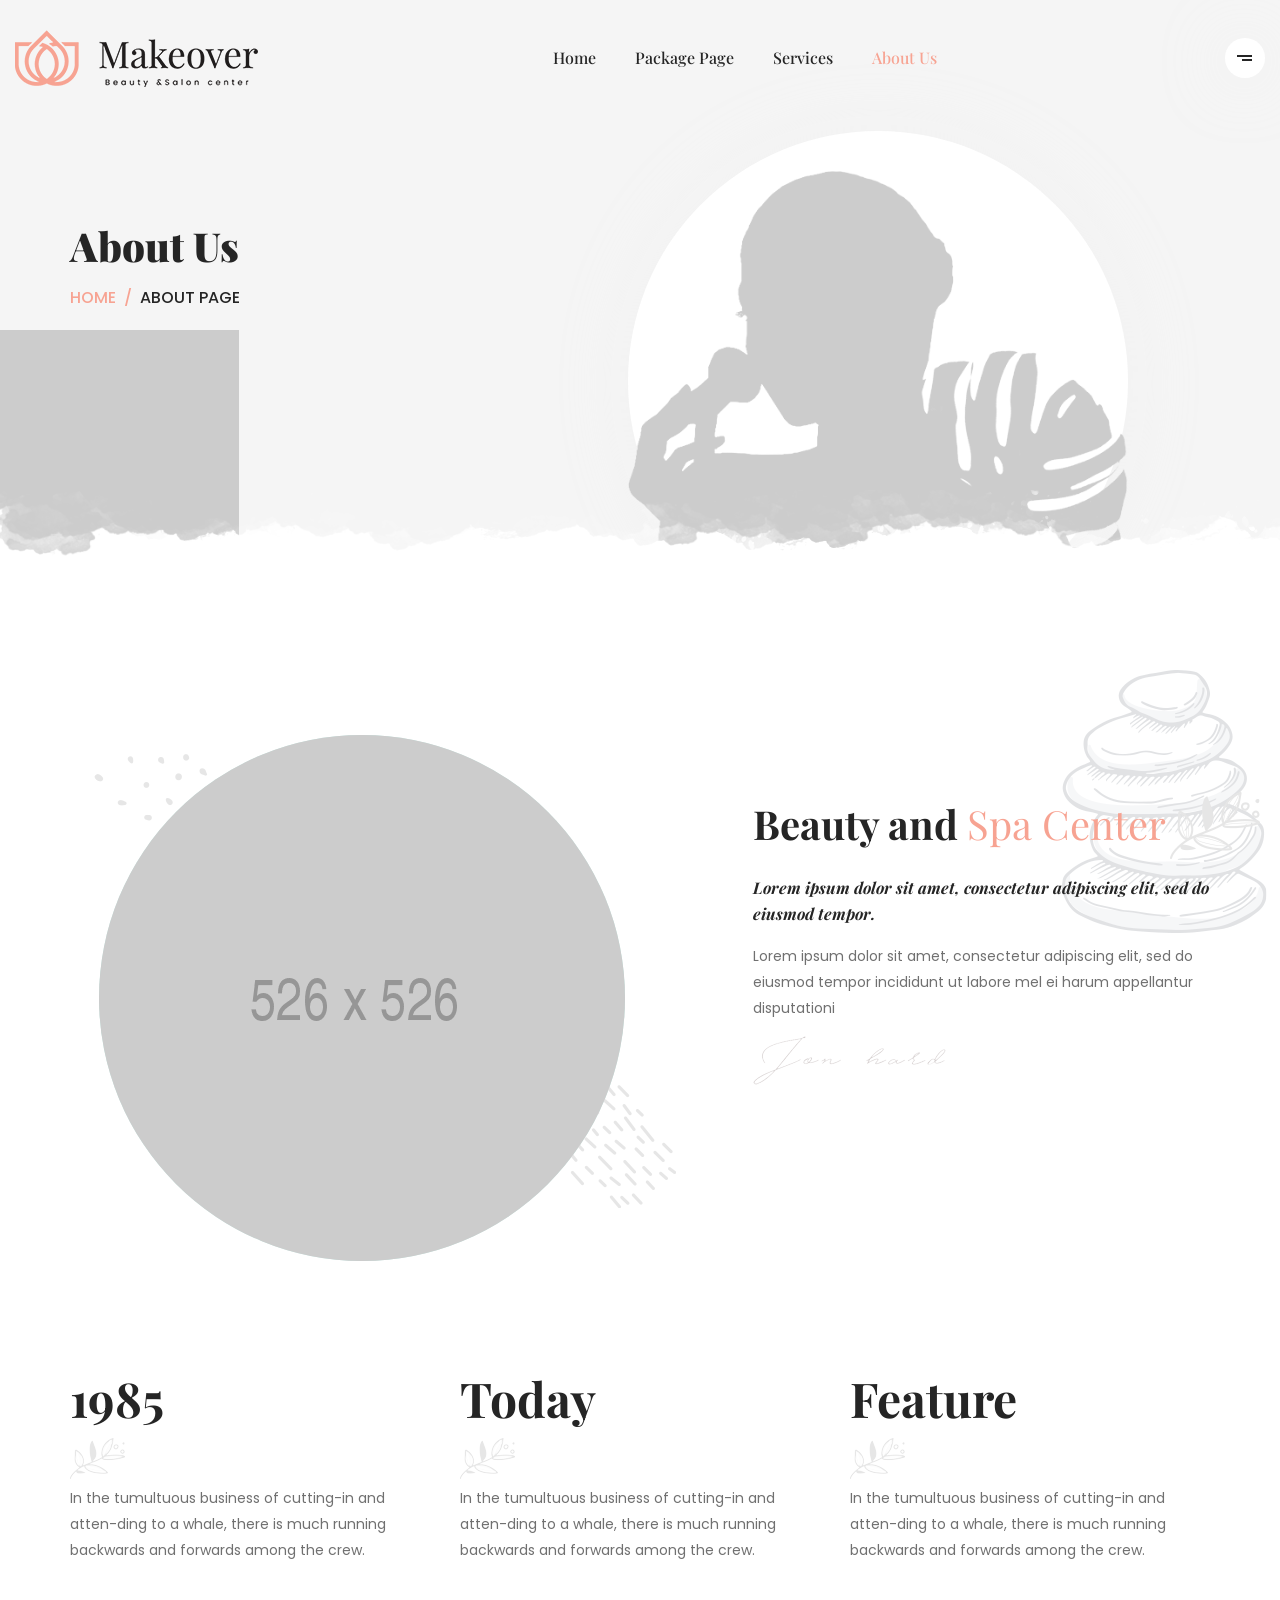
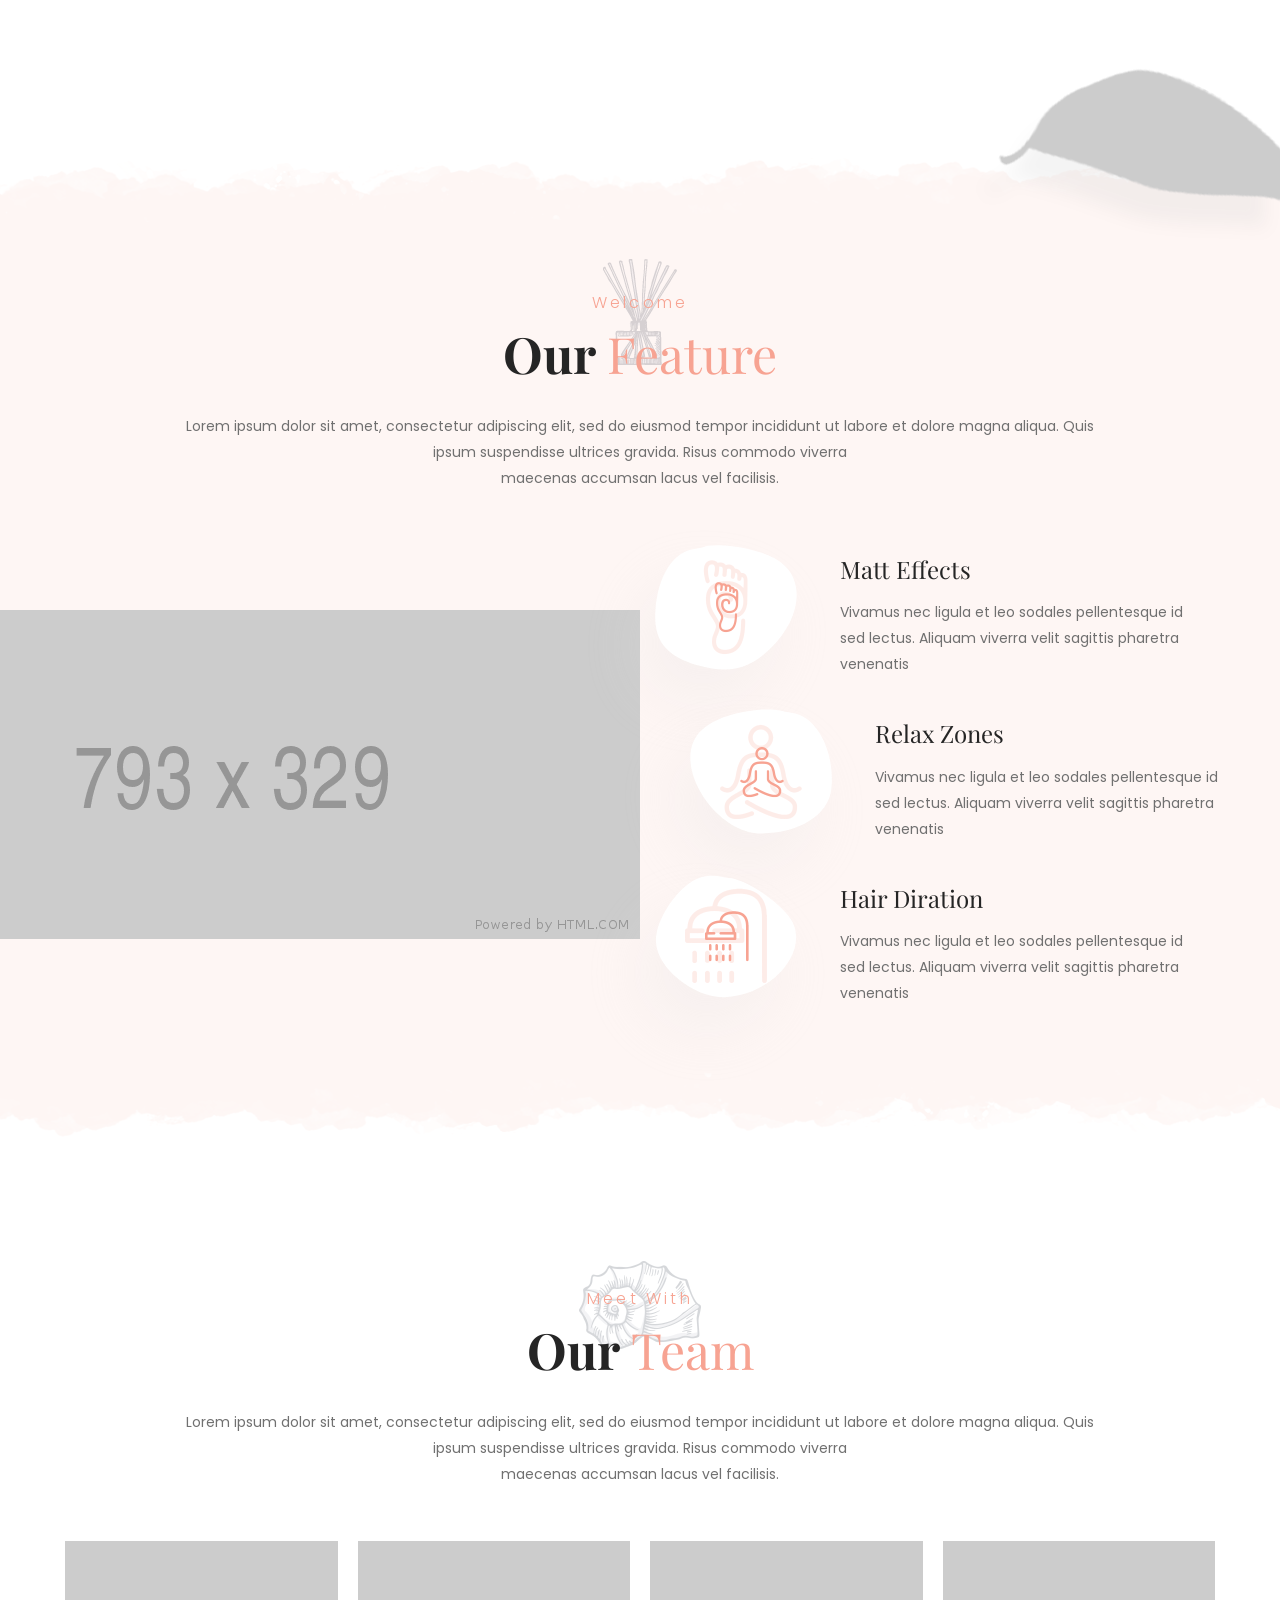
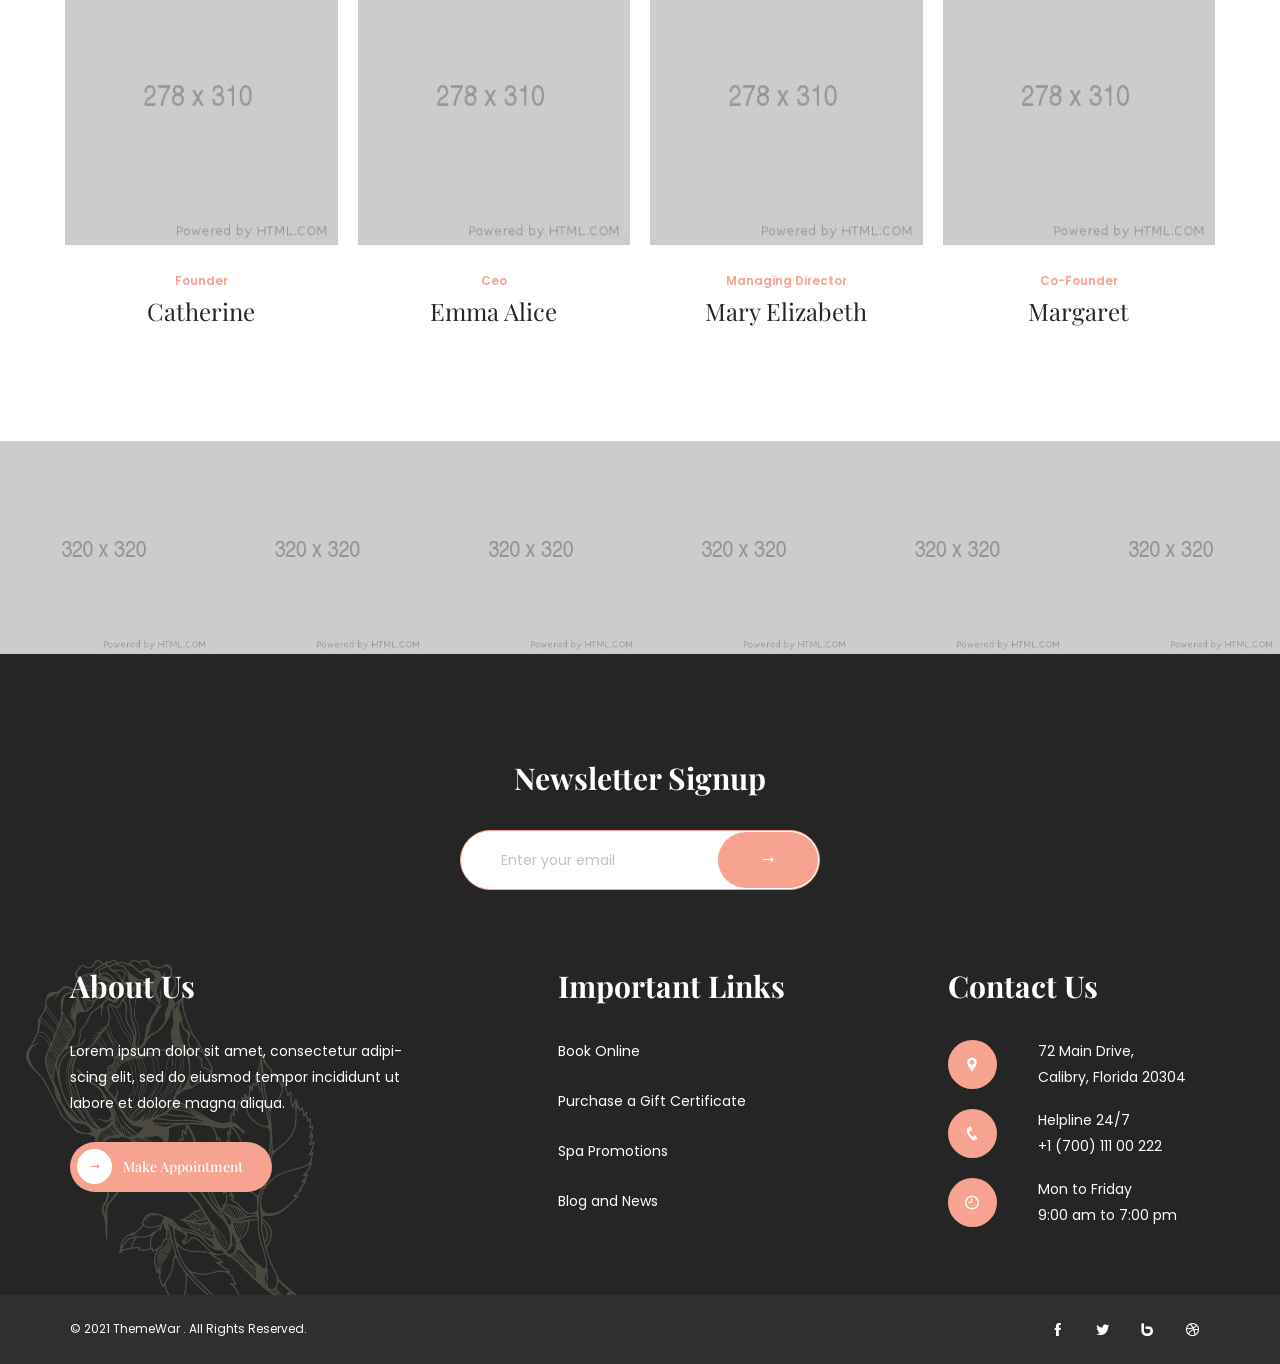
==== about.html @ 36f3614c "first" ====
<!DOCTYPE html>
<html lang="en">

<head>
    <title>Makeover - Spa Saloon Responsive HTML5 Template</title>
    <meta charset="UTF-8">
    <meta name="viewport" content="width=device-width, initial-scale=1.0">
    <meta name="description"
        content="Clean Beauty Spa with predefined web elements which helps you to build your own site. These template is suitable for spa, beauty, care, girly, hair, health, beauty parlour, massage, skincare, saloon, make up, physiotherapy, salon, wellness, yoga website. Yoga & Meditation centers, Barbershop, Health & Wellness Centers, Medical, Physiotherapy, Cosmetic Treatment centers, ayurvedic treatments, pedicure, manicure procedures.">
    <meta name="keywords"
        content="spa, beauty, care, girly, hair, health, beauty parlour, massage, skincare, saloon, make up, physiotherapy, salon, wellness, yoga website. Yoga & Meditation centers, Barbershop, Health & Wellness Centers, Medical, Physiotherapy, Cosmetic Treatment centers, ayurvedic treatments, pedicure, manicure procedures">
    <meta name="author" content="ThemeWar">

    <!-- Start Include All CSS -->
    <link rel="stylesheet" href="css/bootstrap.css" />
    <link rel="stylesheet" href="css/owl.theme.default.min.css" />
    <link rel="stylesheet" href="css/owl.carousel.min.css" />
    <link rel="stylesheet" href="css/animate.css" />
    <link rel="stylesheet" href="css/icofont.css" />
    <link rel="stylesheet" href="css/nounicon.css" />
    <link rel="stylesheet" href="css/makeover-icon.css" />
    <link rel="stylesheet" href="css/nice-select.css" />
    <link rel="stylesheet" href="css/jquery.datetimepicker.min.css" />
    <link rel="stylesheet" href="css/slick.css" />
    <link rel="stylesheet" href="css/lightcase.css" />
    <link rel="stylesheet" href="css/lightslider.css" />

    <!-- Revolution Slider Setting CSS -->
    <link rel="stylesheet" href="css/settings.css">

    <link rel="stylesheet" href="css/preset.css" />
    <link rel="stylesheet" href="css/ignore_for_wp.css" />
    <link rel="stylesheet" href="css/theme.css" />
    <link rel="stylesheet" href="css/responsive.css" />
    <!-- End Include All CSS -->

    <!-- Favicon Icon -->
    <link rel="icon" type="image/png" href="images/favicon.png">
    <!-- Favicon Icon -->
</head>

<body>
    <!-- Preloading -->
    <div class="preloader text-center">
        <div class="la-ball-scale-multiple la-2x">
            <div></div>
            <div></div>
            <div></div>
        </div>
    </div>
    <!-- Preloading -->

    <!-- Begin:: Header Section -->
    <header class="header_01 isSticky">
        <div class="container-fluid">
            <div class="row">
                <div class="col-lg-2 cusLogo">
                    <div class="logo">
                        <a href="index.html">
                            <img src="images/logo.png" alt="Makeover" />
                        </a>
                    </div>
                </div>
                <div class="col-lg-8 menu-col">
                    <a href="javascript:void(0)" class="menu_btn"><i class="icofont-navigation-menu"></i></a>
                    <nav class="mainMenu">
                        <ul>
                            <li>
                                <a href="index.html">Home</a>
                            </li>
                            <li>
                                <a href="package.html">Package Page</a>
                            </li>
                            <li><a href="service1.html">Services</a></li>
                            <li class="current-menu-item"><a href="about.html">About Us</a></li>
                        </ul>
                    </nav>
                </div>
                <div class="col-lg-2 navCus">
                    <div class="navAccess">
                        <a href="javascript:void(0);" class="humBurger"><span></span></a>
                    </div>
                </div>
            </div>
        </div>
    </header>
    <!-- End:: Header Section -->

    <!-- popup sidebar widget -->
    <section class="popup_sidebar_sec">
        <div class="popup_sidebar_overlay"></div>
        <div class="widget_area">
            <a href="javascript:void(0);" class="widget_closer"><i class="icofont-close-line"></i></a>
            <div class="center_align">
                <div class="about_widget_area">
                    <div class="wd_logo">
                        <a href="index.html"><img src="images/logo.png" alt="makeover" /></a>
                    </div>
                    <p>
                        We take a bottom-line approach to each project. Our clients consistently see increased traffic,
                        enhanced brand loyalty and new leads thanks to our work.
                    </p>
                    <div class="icon_box_04">
                        <i class="noun-noun_call_1624888"></i>
                        <h4>Call Us</h4>
                        <p>1.800.321.9876</p>
                    </div>
                    <div class="icon_box_04">
                        <i class="noun-noun_Email_485891"></i>
                        <h4>Write us</h4>
                        <p>hello@makeover.com</p>
                    </div>
                    <div class="icon_box_04">
                        <i class="noun-noun_Address_1271842"></i>
                        <h4>Address</h4>
                        <p>70 Greenview Ave. Temple Hills,<br> MD 20748, USA</p>
                    </div>
                    <div class="social_item">
                        <a href="https://www.facebook.com/"><i class="icofont-facebook"></i></a>
                        <a href="https://twitter.com/"><i class="icofont-twitter"></i></a>
                        <a href="https://bebo.com/"><i class="icofont-bebo"></i></a>
                        <a href="https://dribbble.com/"><i class="icofont-dribbble"></i></a>
                    </div>
                </div>
            </div>
        </div>
    </section>
    <!-- popup sidebar widget -->

    <!-- Begin:: Banner Section -->
    <section class="page_banner">
        <div class="layer_img move_anim animated">
            <img src="images/bg/page_layer.png" alt="" />
        </div>
        <div class="container">
            <div class="row">
                <div class="col-lg-5 offset-lg-1">
                    <h2 class="banner-title">About Us</h2>
                    <p class="breadcrumbs"><a href="index.html">Home</a><span>/</span>About page</p>
                </div>
                <div class="col-lg-6 animated pnl">
                    <div class="page_layer">
                        <img src="images/bg/banner_layer.png" alt="" />
                    </div>
                </div>
            </div>
        </div>
    </section>
    <!-- End:: Banner Section -->

    <!-- Begin:: About Section -->
    <section class="commonSection aboutSection3">
        <div class="layer_img move_anim">
            <img src="images/bg/7.png" alt="" />
        </div>
        <div class="container">
            <div class="row">
                <div class="col-lg-6 col-md-6 clearfix">
                    <div class="aboutImg float-right clearfix">
                        <div class="shape1">
                            <img src="images/bg/4.png" alt="" />
                        </div>
                        <div class="shape2">
                            <img src="images/bg/5.png" alt="" />
                        </div>
                        <div class="abImg float-right">
                            <img src="images/about/2.png" alt="Makeover" />
                        </div>
                    </div>
                </div>
                <div class="col-md-6 col-lg-5 offset-lg-1">
                    <div class="abContent">
                        <h2>
                            Beauty and <span class="fontWeight400 colorPrimary">Spa Center</span>
                        </h2>
                        <p class="leads">
                            Lorem ipsum dolor sit amet, consectetur adipiscing elit, sed do eiusmod tempor.
                        </p>
                        <p>
                            Lorem ipsum dolor sit amet, consectetur adipiscing elit, sed do eiusmod tempor incididunt ut
                            labore mel ei harum appellantur disputationi
                        </p>
                        <img src="images/about/1.png" alt="" />
                    </div>
                </div>
            </div>
        </div>
    </section>
    <!-- End:: About Section -->

    <!-- Begin:: History Section -->
    <section class="commonSection historySection">
        <div class="container">
            <div class="row">
                <div class="col-md-4 clearfix">
                    <div class="abHistory">
                        <h2>1985</h2>
                        <img src="images/about/3.png" alt="Makeover" />
                        <p>In the tumultuous business of cutting-in and atten-ding to a whale, there is much running
                            backwards and forwards among the crew.</p>
                    </div>
                </div>
                <div class="col-md-4 clearfix">
                    <div class="abHistory">
                        <h2>Today</h2>
                        <img src="images/about/3.png" alt="Makeover" />
                        <p>In the tumultuous business of cutting-in and atten-ding to a whale, there is much running
                            backwards and forwards among the crew.</p>
                    </div>
                </div>
                <div class="col-md-4 clearfix">
                    <div class="abHistory">
                        <h2>Feature</h2>
                        <img src="images/about/3.png" alt="Makeover" />
                        <p>In the tumultuous business of cutting-in and atten-ding to a whale, there is much running
                            backwards and forwards among the crew.</p>
                    </div>
                </div>
            </div>
        </div>
    </section>
    <!-- End:: History Section -->

    <!-- Begin:: Feature Section -->
    <div class="commonSection featureSection2 hasBeforeDecoration hasAfterDecoration">
        <div class="layer_img l_01 move_anim">
            <img src="images/bg/12.png" alt="" />
        </div>
        <div class="container">
            <div class="row">
                <div class="col-lg-10 offset-lg-1">
                    <div class="sectionTitle text-center">
                        <img src="images/icons/4.png" alt="" />
                        <h5 class="primaryFont">Welcome</h5>
                        <h2>Our <span class="colorPrimary fontWeight400">Feature</span></h2>
                        <p>
                            Lorem ipsum dolor sit amet, consectetur adipiscing elit, sed do eiusmod tempor incididunt ut
                            labore et dolore magna aliqua.
                            Quis ipsum suspendisse ultrices gravida. Risus commodo viverra<br /> maecenas accumsan lacus
                            vel facilisis.
                        </p>
                    </div>
                </div>
            </div>
            <div class="row">
                <div class="col-lg-6">
                    <div class="featureImg">
                        <img src="images/about/4.png" alt="" />
                    </div>
                </div>
                <div class="col-lg-6">
                    <div class="icon_box_02">
                        <div class="ib_box">
                            <svg version="1.0" xmlns="http://www.w3.org/2000/svg" width="167.000000pt"
                                height="147.000000pt" viewBox="0 0 167.000000 147.000000"
                                preserveAspectRatio="xMidYMid meet">
                                <g transform="translate(0.000000,147.000000) scale(0.050000,-0.050000)" fill="#252525"
                                    stroke="none">
                                    <path d="M1257 2920 c-50 -9 -109 -25 -130 -35 -20 -11 -95 -25 -165 -31 -523
                                   -45 -900 -630 -953 -1477 -43 -680 253 -1056 996 -1266 720 -204 1195 -98
                                   1691 377 805 772 854 1763 105 2149 -412 213 -1153 349 -1544 283z"></path>
                                </g>
                            </svg>
                            <div class="bg_icon"><i class="mkov-foot-massage"></i></div>
                            <i class="mkov-foot-massage"></i>
                        </div>
                        <h3>Matt Effects</h3>
                        <p>Vivamus nec ligula et leo sodales pellentesque id sed lectus. Aliquam viverra velit sagittis
                            pharetra venenatis</p>
                    </div>
                    <div class="icon_box_02 fib_02">
                        <div class="ib_box">
                            <svg version="1.0" xmlns="http://www.w3.org/2000/svg" width="167.000000pt"
                                height="147.000000pt" viewBox="0 0 167.000000 147.000000"
                                preserveAspectRatio="xMidYMid meet">
                                <g transform="translate(0.000000,147.000000) scale(0.050000,-0.050000)" fill="#252525"
                                    stroke="none">
                                    <path d="M1572 2919 c-708 -80 -1193 -291 -1416 -614 -534 -777 474 -2293
                                   1524 -2292 887 1 1576 436 1644 1037 101 889 -356 1757 -949 1804 -69 5 -160
                                   22 -202 38 -98 37 -396 51 -601 27z" />
                                </g>
                            </svg>
                            <div class="bg_icon"><i class="mkov-Yoga"></i></div>
                            <i class="mkov-Yoga"></i>
                        </div>
                        <h3>Relax Zones</h3>
                        <p>Vivamus nec ligula et leo sodales pellentesque id sed lectus. Aliquam viverra velit sagittis
                            pharetra venenatis</p>
                    </div>
                    <div class="icon_box_02">
                        <div class="ib_box">
                            <svg version="1.0" xmlns="http://www.w3.org/2000/svg" width="175.000000pt"
                                height="152.000000pt" viewBox="0 0 175.000000 152.000000"
                                preserveAspectRatio="xMidYMid meet">
                                <g transform="translate(0.000000,152.000000) scale(0.050000,-0.050000)" fill="#252525"
                                    stroke="none">
                                    <path d="M1115 2973 c-533 -182 -1118 -1037 -1091 -1597 31 -647 948 -1379
                                   1694 -1351 1127 43 2049 1058 1675 1845 -197 414 -1177 1090 -1581 1090 -27 0
                                   -102 14 -165 30 -170 44 -371 38 -532 -17z" />
                                </g>
                            </svg>
                            <div class="bg_icon"><i class="mkov-shower"></i></div>
                            <i class="mkov-shower"></i>
                        </div>
                        <h3>Hair Diration</h3>
                        <p>Vivamus nec ligula et leo sodales pellentesque id sed lectus. Aliquam viverra velit sagittis
                            pharetra venenatis</p>
                    </div>
                </div>
            </div>
        </div>
    </div>
    <!-- End:: Feature Section -->

    <!-- Begin:: Team Section -->
    <section class="commonSection teamSection tm2">
        <div class="container">
            <div class="row">
                <div class="col-lg-10 offset-lg-1">
                    <div class="sectionTitle text-center">
                        <img src="images/icons/1.png" alt="">
                        <h5 class="primaryFont">Meet With</h5>
                        <h2>Our <span class="colorPrimary fontWeight400">Team</span></h2>
                        <p>
                            Lorem ipsum dolor sit amet, consectetur adipiscing elit, sed do eiusmod tempor incididunt ut
                            labore et dolore magna aliqua.
                            Quis ipsum suspendisse ultrices gravida. Risus commodo viverra<br> maecenas accumsan lacus
                            vel facilisis.
                        </p>
                    </div>
                </div>
            </div>
            <div class="row">
                <div class="col-lg-3 col-md-6">
                    <div class="team_01 text-center">
                        <div class="tm_thumb">
                            <img src="images/home_02/t1.jpg" alt="" />
                            <div class="tm_social">
                                <a href="https://www.facebook.com/"><i class="icofont-facebook"></i></a>
                                <a href="https://envato.com/"><i class="icofont-envato"></i></a>
                                <a href="https://twitter.com/"><i class="icofont-twitter"></i></a>
                            </div>
                        </div>
                        <p>Founder</p>
                        <h3><a href="single-team.html">Catherine</a></h3>
                    </div>
                </div>
                <div class="col-lg-3 col-md-6">
                    <div class="team_01 text-center">
                        <div class="tm_thumb">
                            <img src="images/home_02/t2.jpg" alt="" />
                            <div class="tm_social">
                                <a href="https://www.facebook.com/"><i class="icofont-facebook"></i></a>
                                <a href="https://envato.com/"><i class="icofont-envato"></i></a>
                                <a href="https://twitter.com/"><i class="icofont-twitter"></i></a>
                            </div>
                        </div>
                        <p>Ceo</p>
                        <h3><a href="single-team.html">Emma Alice</a></h3>
                    </div>
                </div>
                <div class="col-lg-3 col-md-6">
                    <div class="team_01 text-center">
                        <div class="tm_thumb">
                            <img src="images/home_02/t3.jpg" alt="" />
                            <div class="tm_social">
                                <a href="https://www.facebook.com/"><i class="icofont-facebook"></i></a>
                                <a href="https://envato.com/"><i class="icofont-envato"></i></a>
                                <a href="https://twitter.com/"><i class="icofont-twitter"></i></a>
                            </div>
                        </div>
                        <p>Managing Director</p>
                        <h3><a href="single-team.html">Mary Elizabeth</a></h3>
                    </div>
                </div>
                <div class="col-lg-3 col-md-6">
                    <div class="team_01 text-center">
                        <div class="tm_thumb">
                            <img src="images/home_02/t4.jpg" alt="" />
                            <div class="tm_social">
                                <a href="https://www.facebook.com/"><i class="icofont-facebook"></i></a>
                                <a href="https://envato.com/"><i class="icofont-envato"></i></a>
                                <a href="https://twitter.com/"><i class="icofont-twitter"></i></a>
                            </div>
                        </div>
                        <p>Co-Founder</p>
                        <h3><a href="single-team.html">Margaret</a></h3>
                    </div>
                </div>
            </div>
        </div>
    </section>
    <!-- End:: Team Section -->

    <!-- Begin:: Instagram Section -->
    <div class="my_instagram ovelay">
        <a href="https://www.instagram.com/themewar/" target="_blank"><img src="images/instagram/1.jpg"
                alt="instagram"></a>
        <a href="https://www.instagram.com/themewar/" target="_blank"><img src="images/instagram/2.jpg"
                alt="instagram"></a>
        <a href="https://www.instagram.com/themewar/" target="_blank"><img src="images/instagram/3.jpg"
                alt="instagram"></a>
        <a href="https://www.instagram.com/themewar/" target="_blank"><img src="images/instagram/4.jpg"
                alt="instagram"></a>
        <a href="https://www.instagram.com/themewar/" target="_blank"><img src="images/instagram/5.jpg"
                alt="instagram"></a>
        <a href="https://www.instagram.com/themewar/" target="_blank"><img src="images/instagram/6.jpg"
                alt="instagram"></a>
    </div>
    <!-- End:: Instagram Section -->

    <!-- Begin:: Footer Section -->
    <footer class="footer_01 fm_dark">
        <div class="layer_img move_anim_two">
            <img src="images/bg/footer.png" alt="" />
        </div>
        <div class="container">
            <div class="row">
                <div class="col-md-6 offset-md-3 col-lg-6 offset-lg-3 col-xl-4 offset-xl-4">
                    <aside class="widget mailchimp">
                        <h3 class="widget_title">Newsletter Signup</h3>
                        <form action="#" method="post">
                            <div class="mc4wp-form-fields">
                                <input type="email" name="EMAIL" placeholder="Enter your email">
                                <button type="submit"><i class="icofont-long-arrow-right"></i></button>
                            </div>
                        </form>
                    </aside>
                </div>
            </div>
            <div class="row">
                <div class="col-md-4 col-lg-4 col-xl-4">
                    <aside class="widget about_widget">
                        <h3 class="widget_title">About Us</h3>
                        <p>
                            Lorem ipsum dolor sit amet, consectetur adipi-scing elit, sed do eiusmod tempor incididunt
                            ut labore et dolore magna aliqua.
                        </p>
                        <a href="booking.html" class="mo_btn mob_lg"><i class="icofont-long-arrow-right"></i>Make
                            Appointment</a>
                    </aside>
                </div>
                <div class="col-md-4 col-lg-4 col-xl-3 offset-xl-1">
                    <aside class="widget">
                        <h3 class="widget_title">Important Links</h3>
                        <ul>
                            <li><a href="booking.html">Book Online</a></li>
                            <li><a href="package.html">Purchase a Gift Certificate</a></li>
                            <li><a href="single-service.html">Spa Promotions</a></li>
                            <li><a href="blog1.html">Blog and News</a></li>
                        </ul>
                    </aside>
                </div>
                <div class="col-md-4 col-lg-4 col-xl-3 offset-xl-1">
                    <aside class="widget">
                        <h3 class="widget_title">Contact Us</h3>
                        <div class="info_box">
                            <i class="icofont-location-pin"></i>
                            <p>72 Main Drive,<br> Calibry, Florida 20304</p>
                        </div>
                        <div class="info_box">
                            <i class="icofont-phone"></i>
                            <p>Helpline 24/7<br> +1 (700) 111 00 222</p>
                        </div>
                        <div class="info_box">
                            <i class="icofont-clock-time"></i>
                            <p>Mon to Friday<br> 9:00 am to 7:00 pm</p>
                        </div>
                    </aside>
                </div>
            </div>
        </div>
    </footer>
    <section class="copyright copy_dark">
        <div class="container">
            <div class="row">
                <div class="col-md-6">
                    <p>© 2021 <a href="http://themewar.com" target="_blank" rel="noopener">ThemeWar</a> . All Rights
                        Reserved.</p>
                </div>
                <div class="col-md-6">
                    <div class="copy_social">
                        <a target="_blank" href="https://www.facebook.com/"><i class="icofont-facebook"></i></a>
                        <a target="_blank" href="https://twitter.com/"><i class="icofont-twitter"></i></a>
                        <a target="_blank" href="https://bebo.com/"><i class="icofont-bebo"></i></a>
                        <a target="_blank" href="https://dribbble.com/"><i class="icofont-dribbble"></i></a>
                    </div>
                </div>
            </div>
        </div>
    </section>
    <!-- End:: Footer Section -->

    <!-- Bact To Top -->
    <a href="javascript:void(0);" id="backtotop"><i class="icofont-bubble-up"></i></a>
    <!-- Bact To Top -->

    <!-- Start Include All JS -->
    <script src="js/jquery.js"></script>
    <script src="js/jquery-ui.js"></script>
    <script src="js/bootstrap.min.js"></script>
    <script src="js/owl.carousel.min.js"></script>
    <script src="js/jquery.appear.js"></script>
    <script src="https://maps.google.com/maps/api/js?key=AIzaSyBJtPMZ_LWZKuHTLq5o08KSncQufIhPU3o"></script>
    <script src="js/gmaps.js"></script>
    <script src="js/jquery.nice-select.min.js"></script>
    <script src="js/jquery.datetimepicker.full.min.js"></script>
    <script src="js/slick.js"></script>
    <script src="js/lightcase.js"></script>
    <script src="js/lightslider.js"></script>
    <script src="js/tweenmax.min.js"></script>
    <script src="js/theia-sticky-sidebar.min.js"></script>
    <script src="js/ResizeSensor.min.js"></script>

    <!-- Slider Revolution Main Files -->
    <script src="js/jquery.themepunch.tools.min.js"></script>
    <script src="js/jquery.themepunch.revolution.min.js"></script>

    <!-- Slider Revolution Extension -->
    <script src="js/extensions/revolution.extension.actions.min.js"></script>
    <script src="js/extensions/revolution.extension.carousel.min.js"></script>
    <script src="js/extensions/revolution.extension.kenburn.min.js"></script>
    <script src="js/extensions/revolution.extension.layeranimation.min.js"></script>
    <script src="js/extensions/revolution.extension.migration.min.js"></script>
    <script src="js/extensions/revolution.extension.navigation.min.js"></script>
    <script src="js/extensions/revolution.extension.parallax.min.js"></script>
    <script src="js/extensions/revolution.extension.slideanims.min.js"></script>
    <script src="js/extensions/revolution.extension.video.min.js"></script>

    <script src="js/theme.js"></script>
    <!-- End Include All JS -->
</body>

</html>
---- css/nounicon.css ----
@font-face {
  font-family: 'noun';
  src:  url('../fonts/noun.eot?xqjig2');
  src:  url('../fonts/noun.eot?xqjig2#iefix') format('embedded-opentype'),
    url('../fonts/noun.ttf?xqjig2') format('truetype'),
    url('../fonts/noun.woff?xqjig2') format('woff'),
    url('../fonts/noun.svg?xqjig2#noun') format('svg');
  font-weight: normal;
  font-style: normal;
  font-display: block;
}

[class^="noun-"], [class*=" noun-"] {
  font-family: 'noun' !important;
  speak: never;
  font-style: normal;
  font-weight: normal;
  font-variant: normal;
  text-transform: none;
  line-height: 1;
  -webkit-font-smoothing: antialiased;
  -moz-osx-font-smoothing: grayscale;
}

.noun-noun_account_847124:before {
  content: "\e900";
}
.noun-noun_Address_1271842:before {
  content: "\e901";
}
.noun-noun_Arrow-Left_348642:before {
  content: "\e902";
}
.noun-noun_Arrow_1896673:before {
  content: "\e903";
}
.noun-noun_call_1624888:before {
  content: "\e904";
}
.noun-noun_cart_1231977:before {
  content: "\e905";
}
.noun-noun_digital-marketing_1016556:before {
  content: "\e906";
}
.noun-noun_Email_485891:before {
  content: "\e907";
}
.noun-noun_Graphic-Design_898458:before {
  content: "\e908";
}
.noun-noun_integrity_1684637:before {
  content: "\e909";
}
.noun-noun_Logo-Design_1246401:before {
  content: "\e90a";
}
.noun-noun_reliability_883114:before {
  content: "\e90b";
}
.noun-noun_Search_1534856:before {
  content: "\e90c";
}
.noun-noun_SEO_2743372:before {
  content: "\e90d";
}
.noun-noun_solution_2315942:before {
  content: "\e90e";
}
.noun-noun_web-design_1118805:before {
  content: "\e90f";
}
.noun-noun_web-design_1262220:before {
  content: "\e910";
}
---- css/makeover-icon.css ----
@font-face {
  font-family: 'MakeOver';
  src:  url('../fonts/MakeOver.eot?7evix4');
  src:  url('../fonts/MakeOver.eot?7evix4#iefix') format('embedded-opentype'),
    url('../fonts/MakeOver.ttf?7evix4') format('truetype'),
    url('../fonts/MakeOver.woff?7evix4') format('woff'),
    url('../fonts/MakeOver.svg?7evix4#MakeOver') format('svg');
  font-weight: normal;
  font-style: normal;
  font-display: block;
}

[class^="mkov-"], [class*=" mkov-"] {
  /* use !important to prevent issues with browser extensions that change fonts */
  font-family: 'MakeOver' !important;
  speak: never;
  font-style: normal;
  font-weight: normal;
  font-variant: normal;
  text-transform: none;
  line-height: 1;
  -webkit-font-smoothing: antialiased;
  -moz-osx-font-smoothing: grayscale;
}

.mkov-bottle:before {
  content: "\e900";
}
.mkov-candle:before {
  content: "\e901";
}
.mkov-cup:before {
  content: "\e902";
}
.mkov-facial:before {
  content: "\e903";
}
.mkov-foot-massage:before {
  content: "\e904";
}
.mkov-hand:before {
  content: "\e905";
}
.mkov-leaf:before {
  content: "\e906";
}
.mkov-massage:before {
  content: "\e907";
}
.mkov-massage-oil:before {
  content: "\e908";
}
.mkov-morter:before {
  content: "\e909";
}
.mkov-shower:before {
  content: "\e90a";
}
.mkov-snicker:before {
  content: "\e90b";
}
.mkov-spa-drop:before {
  content: "\e90c";
}
.mkov-spa-flower:before {
  content: "\e90d";
}
.mkov-span-bag:before {
  content: "\e90e";
}
.mkov-span-steam:before {
  content: "\e90f";
}
.mkov-steam:before {
  content: "\e910";
}
.mkov-stone:before {
  content: "\e911";
}
.mkov-towel:before {
  content: "\e912";
}
.mkov-Yoga:before {
  content: "\e913";
}
---- css/lightcase.css ----
/**
 * Lightcase - jQuery Plugin
 * The smart and flexible Lightbox Plugin.
 *
 * @author		Cornel Boppart <cornel@bopp-art.com>
 * @copyright	Author
 *
 * @version		2.5.0 (11/03/2018)
 */
/**
 * Lightcase settings
 *
 * Note: Override default settings for your project without touching this source code by simply
 * defining those variables within a SASS map called '$lightcase-custom'.
 *
 * // Example usage
 * $lightcase-custom: (
 *   'breakpoint': 768px
 * );
 */
@font-face {
  font-family: 'lightcase';
  src: url("../fonts/lightcase.eot?55356177");
  src: url("../fonts/lightcase.eot?55356177#iefix") format("embedded-opentype"), url("../fonts/lightcase.woff?55356177") format("woff"), url("../fonts/lightcase.ttf?55356177") format("truetype"), url("../fonts/lightcase.svg?55356177#lightcase") format("svg");
  font-weight: normal;
  font-style: normal;
}
/* line 12, ../scss/components/fonts/_font-lightcase.scss */
[class*='lightcase-icon-']:before {
  font-family: 'lightcase', sans-serif;
  font-style: normal;
  font-weight: normal;
  speak: none;
  display: inline-block;
  text-decoration: inherit;
  width: 1em;
  text-align: center;
  /* For safety - reset parent styles, that can break glyph codes*/
  font-variant: normal;
  text-transform: none;
  /* fix buttons height, for twitter bootstrap */
  line-height: 1em;
  /* Uncomment for 3D effect */
  /* text-shadow: 1px 1px 1px rgba(127, 127, 127, 0.3); */
}
#lightcase-case #lightcase-caption{
    display: none !important;
}
/* Codes */
/* line 35, ../scss/components/fonts/_font-lightcase.scss */
.lightcase-icon-play:before {
  content: '\e800';
}

/* line 36, ../scss/components/fonts/_font-lightcase.scss */
.lightcase-icon-pause:before {
  content: '\e801';
}

/* line 37, ../scss/components/fonts/_font-lightcase.scss */
.lightcase-icon-close:before {
  content: '\e802';
}

/* line 38, ../scss/components/fonts/_font-lightcase.scss */
.lightcase-icon-prev:before {
  content: '\e803';
}

/* line 39, ../scss/components/fonts/_font-lightcase.scss */
.lightcase-icon-next:before {
  content: '\e804';
}

/* line 40, ../scss/components/fonts/_font-lightcase.scss */
.lightcase-icon-spin:before {
  content: '\e805';
}
@-webkit-keyframes lightcase-spin {
  0% {
    -webkit-transform: rotate(0deg);
    -moz-transform: rotate(0deg);
    -o-transform: rotate(0deg);
    transform: rotate(0deg);
  }
  100% {
    -webkit-transform: rotate(359deg);
    -moz-transform: rotate(359deg);
    -o-transform: rotate(359deg);
    transform: rotate(359deg);
  }
}
@-moz-keyframes lightcase-spin {
  0% {
    -webkit-transform: rotate(0deg);
    -moz-transform: rotate(0deg);
    -o-transform: rotate(0deg);
    transform: rotate(0deg);
  }
  100% {
    -webkit-transform: rotate(359deg);
    -moz-transform: rotate(359deg);
    -o-transform: rotate(359deg);
    transform: rotate(359deg);
  }
}
@-o-keyframes lightcase-spin {
  0% {
    -webkit-transform: rotate(0deg);
    -moz-transform: rotate(0deg);
    -o-transform: rotate(0deg);
    transform: rotate(0deg);
  }
  100% {
    -webkit-transform: rotate(359deg);
    -moz-transform: rotate(359deg);
    -o-transform: rotate(359deg);
    transform: rotate(359deg);
  }
}
@-ms-keyframes lightcase-spin {
  0% {
    -webkit-transform: rotate(0deg);
    -moz-transform: rotate(0deg);
    -o-transform: rotate(0deg);
    transform: rotate(0deg);
  }
  100% {
    -webkit-transform: rotate(359deg);
    -moz-transform: rotate(359deg);
    -o-transform: rotate(359deg);
    transform: rotate(359deg);
  }
}
@keyframes lightcase-spin {
  0% {
    -webkit-transform: rotate(0deg);
    -moz-transform: rotate(0deg);
    -o-transform: rotate(0deg);
    transform: rotate(0deg);
  }
  100% {
    -webkit-transform: rotate(359deg);
    -moz-transform: rotate(359deg);
    -o-transform: rotate(359deg);
    transform: rotate(359deg);
  }
}
/* line 1, ../scss/components/modules/_case.scss */
#lightcase-case {
  display: none;
  position: fixed;
  z-index: 2002;
  top: 50%;
  left: 50%;
  font-family: arial, sans-serif;
  font-size: 13px;
  line-height: 1.5;
  text-align: left;
  text-shadow: 0 0 10px rgba(0, 0, 0, 0.5);
}
@media screen and (max-width: 640px) {
  /* line 16, ../scss/components/modules/_case.scss */
  html[data-lc-type=inline] #lightcase-case, html[data-lc-type=ajax] #lightcase-case {
    position: fixed !important;
    top: 0 !important;
    left: 0 !important;
    right: 0 !important;
    bottom: 0 !important;
    margin: 0 !important;
    padding: 55px 0 70px 0;
    width: 100% !important;
    height: 100% !important;
    overflow: auto !important;
  }
}

@media screen and (min-width: 641px) {
  /* line 4, ../scss/components/modules/_content.scss */
  html:not([data-lc-type=error]) #lightcase-content {
    position: relative;
    z-index: 1;
    text-shadow: none;
    background-color: #fff;
    -webkit-box-shadow: 0 0 30px rgba(0, 0, 0, 0.5);
    -moz-box-shadow: 0 0 30px rgba(0, 0, 0, 0.5);
    -o-box-shadow: 0 0 30px rgba(0, 0, 0, 0.5);
    box-shadow: 0 0 30px rgba(0, 0, 0, 0.5);
    -webkit-backface-visibility: hidden;
  }
}
@media screen and (min-width: 641px) {
  /* line 23, ../scss/components/modules/_content.scss */
  html[data-lc-type=image] #lightcase-content, html[data-lc-type=video] #lightcase-content {
    background-color: #333;
  }
}
/* line 31, ../scss/components/modules/_content.scss */
html[data-lc-type=inline] #lightcase-content, html[data-lc-type=ajax] #lightcase-content, html[data-lc-type=error] #lightcase-content {
  -webkit-box-shadow: none;
  -moz-box-shadow: none;
  -o-box-shadow: none;
  box-shadow: none;
}
@media screen and (max-width: 640px) {
  /* line 31, ../scss/components/modules/_content.scss */
  html[data-lc-type=inline] #lightcase-content, html[data-lc-type=ajax] #lightcase-content, html[data-lc-type=error] #lightcase-content {
    position: relative !important;
    top: auto !important;
    left: auto !important;
    width: auto !important;
    height: auto !important;
    margin: 0 !important;
    padding: 0 !important;
    border: none !important;
    background: none !important;
  }
}
/* line 43, ../scss/components/modules/_content.scss */
html[data-lc-type=inline] #lightcase-content .lightcase-contentInner, html[data-lc-type=ajax] #lightcase-content .lightcase-contentInner, html[data-lc-type=error] #lightcase-content .lightcase-contentInner {
  -webkit-box-sizing: border-box;
  -moz-box-sizing: border-box;
  -o-box-sizing: border-box;
  box-sizing: border-box;
}
@media screen and (max-width: 640px) {
  /* line 43, ../scss/components/modules/_content.scss */
  html[data-lc-type=inline] #lightcase-content .lightcase-contentInner, html[data-lc-type=ajax] #lightcase-content .lightcase-contentInner, html[data-lc-type=error] #lightcase-content .lightcase-contentInner {
    padding: 15px;
  }
  /* line 52, ../scss/components/modules/_content.scss */
  html[data-lc-type=inline] #lightcase-content .lightcase-contentInner, html[data-lc-type=inline] #lightcase-content .lightcase-contentInner > *, html[data-lc-type=ajax] #lightcase-content .lightcase-contentInner, html[data-lc-type=ajax] #lightcase-content .lightcase-contentInner > *, html[data-lc-type=error] #lightcase-content .lightcase-contentInner, html[data-lc-type=error] #lightcase-content .lightcase-contentInner > * {
    width: 100% !important;
    max-width: none !important;
  }
  /* line 59, ../scss/components/modules/_content.scss */
  html[data-lc-type=inline] #lightcase-content .lightcase-contentInner > *:not(iframe), html[data-lc-type=ajax] #lightcase-content .lightcase-contentInner > *:not(iframe), html[data-lc-type=error] #lightcase-content .lightcase-contentInner > *:not(iframe) {
    height: auto !important;
    max-height: none !important;
  }
}
@media screen and (max-width: 640px) {
  /* line 70, ../scss/components/modules/_content.scss */
  html.lightcase-isMobileDevice[data-lc-type=iframe] #lightcase-content .lightcase-contentInner iframe {
    overflow: auto;
    -webkit-overflow-scrolling: touch;
  }
}
@media screen and (max-width: 640px) and (min-width: 641px) {
  /* line 74, ../scss/components/modules/_content.scss */
  html[data-lc-type=image] #lightcase-content .lightcase-contentInner, html[data-lc-type=video] #lightcase-content .lightcase-contentInner {
    line-height: 0.75;
  }
}

/* line 82, ../scss/components/modules/_content.scss */
html[data-lc-type=image] #lightcase-content .lightcase-contentInner {
  position: relative;
  overflow: hidden !important;
}
@media screen and (max-width: 640px) {
  /* line 91, ../scss/components/modules/_content.scss */
  html[data-lc-type=inline] #lightcase-content .lightcase-contentInner .lightcase-inlineWrap, html[data-lc-type=ajax] #lightcase-content .lightcase-contentInner .lightcase-inlineWrap, html[data-lc-type=error] #lightcase-content .lightcase-contentInner .lightcase-inlineWrap {
    position: relative !important;
    top: auto !important;
    left: auto !important;
    width: auto !important;
    height: auto !important;
    margin: 0 !important;
    padding: 0 !important;
    border: none !important;
    background: none !important;
  }
}
@media screen and (min-width: 641px) {
  /* line 100, ../scss/components/modules/_content.scss */
  html:not([data-lc-type=error]) #lightcase-content .lightcase-contentInner .lightcase-inlineWrap {
    padding: 30px;
    overflow: auto;
    -webkit-box-sizing: border-box;
    -moz-box-sizing: border-box;
    -o-box-sizing: border-box;
    box-sizing: border-box;
  }
}
@media screen and (max-width: 640px) {
  /* line 117, ../scss/components/modules/_content.scss */
  #lightcase-content h1, #lightcase-content h2, #lightcase-content h3, #lightcase-content h4, #lightcase-content h5, #lightcase-content h6, #lightcase-content p {
    color: #aaa;
  }
}
@media screen and (min-width: 641px) {
  /* line 117, ../scss/components/modules/_content.scss */
  #lightcase-content h1, #lightcase-content h2, #lightcase-content h3, #lightcase-content h4, #lightcase-content h5, #lightcase-content h6, #lightcase-content p {
    color: #333;
  }
}

/* line 3, ../scss/components/modules/_error.scss */
#lightcase-case p.lightcase-error {
  margin: 0;
  font-size: 17px;
  text-align: center;
  white-space: nowrap;
  overflow: hidden;
  text-overflow: ellipsis;
  color: #aaa;
}
@media screen and (max-width: 640px) {
  /* line 3, ../scss/components/modules/_error.scss */
  #lightcase-case p.lightcase-error {
    padding: 30px 0;
  }
}
@media screen and (min-width: 641px) {
  /* line 3, ../scss/components/modules/_error.scss */
  #lightcase-case p.lightcase-error {
    padding: 0;
  }
}

/* line 4, ../scss/components/modules/_global.scss */
.lightcase-open body {
  overflow: hidden;
}
/* line 8, ../scss/components/modules/_global.scss */
.lightcase-isMobileDevice .lightcase-open body {
  max-width: 100%;
  max-height: 100%;
}

/* line 1, ../scss/components/modules/_info.scss */
#lightcase-info {
  position: absolute;
  padding-top: 15px;
}
/* line 9, ../scss/components/modules/_info.scss */
#lightcase-info #lightcase-title,
#lightcase-info #lightcase-caption {
  margin: 0;
  padding: 0;
  line-height: 1.5;
  font-weight: normal;
  text-overflow: ellipsis;
}
/* line 19, ../scss/components/modules/_info.scss */
#lightcase-info #lightcase-title {
  font-size: 17px;
  color: #aaa;
}
@media screen and (max-width: 640px) {
  /* line 19, ../scss/components/modules/_info.scss */
  #lightcase-info #lightcase-title {
    position: fixed;
    top: 10px;
    left: 0;
    max-width: 87.5%;
    padding: 5px 15px;
    background: #333;
  }
}
/* line 33, ../scss/components/modules/_info.scss */
#lightcase-info #lightcase-caption {
  clear: both;
  font-size: 13px;
  color: #aaa;
}
/* line 39, ../scss/components/modules/_info.scss */
#lightcase-info #lightcase-sequenceInfo {
  font-size: 11px;
  color: #aaa;
}
@media screen and (max-width: 640px) {
  /* line 45, ../scss/components/modules/_info.scss */
  .lightcase-fullScreenMode #lightcase-info {
    padding-left: 15px;
    padding-right: 15px;
  }
  /* line 51, ../scss/components/modules/_info.scss */
  html:not([data-lc-type=image]):not([data-lc-type=video]):not([data-lc-type=flash]):not([data-lc-type=error]) #lightcase-info {
    position: static;
  }
}

/* line 1, ../scss/components/modules/_loading.scss */
#lightcase-loading {
  position: fixed;
  z-index: 9999;
  width: 1.123em;
  height: auto;
  font-size: 38px;
  line-height: 1;
  text-align: center;
  text-shadow: none;
  position: fixed;
  z-index: 2001;
  top: 50%;
  left: 50%;
  margin-top: -0.5em;
  margin-left: -0.5em;
  opacity: 1;
  font-size: 32px;
  text-shadow: 0 0 15px #fff;
  -moz-transform-origin: 50% 53%;
  -webkit-animation: lightcase-spin 0.5s infinite linear;
  -moz-animation: lightcase-spin 0.5s infinite linear;
  -o-animation: lightcase-spin 0.5s infinite linear;
  animation: lightcase-spin 0.5s infinite linear;
}
/* line 20, ../scss/components/mixins/_presets.scss */
#lightcase-loading, #lightcase-loading:focus {
  text-decoration: none;
  color: #fff;
  -webkit-tap-highlight-color: transparent;
  -webkit-transition: color, opacity, ease-in-out 0.25s;
  -moz-transition: color, opacity, ease-in-out 0.25s;
  -o-transition: color, opacity, ease-in-out 0.25s;
  transition: color, opacity, ease-in-out 0.25s;
}
/* line 32, ../scss/components/mixins/_presets.scss */
#lightcase-loading > span {
  display: inline-block;
  text-indent: -9999px;
}

/* line 2, ../scss/components/modules/_navigation.scss */
a[class*='lightcase-icon-'] {
  position: fixed;
  z-index: 9999;
  width: 1.123em;
  height: auto;
  font-size: 38px;
  line-height: 1;
  text-align: center;
  text-shadow: none;
  outline: none;
  cursor: pointer;
}
/* line 20, ../scss/components/mixins/_presets.scss */
a[class*='lightcase-icon-'], a[class*='lightcase-icon-']:focus {
  text-decoration: none;
  color: rgba(255, 255, 255, 0.6);
  -webkit-tap-highlight-color: transparent;
  -webkit-transition: color, opacity, ease-in-out 0.25s;
  -moz-transition: color, opacity, ease-in-out 0.25s;
  -o-transition: color, opacity, ease-in-out 0.25s;
  transition: color, opacity, ease-in-out 0.25s;
}
/* line 32, ../scss/components/mixins/_presets.scss */
a[class*='lightcase-icon-'] > span {
  display: inline-block;
  text-indent: -9999px;
}
/* line 49, ../scss/components/mixins/_presets.scss */
a[class*='lightcase-icon-']:hover {
  color: white;
  text-shadow: 0 0 15px white;
}
/* line 10, ../scss/components/modules/_navigation.scss */
.lightcase-isMobileDevice a[class*='lightcase-icon-']:hover {
  color: #aaa;
  text-shadow: none;
}
/* line 17, ../scss/components/modules/_navigation.scss */
a[class*='lightcase-icon-'].lightcase-icon-close {
  position: fixed;
  top: 15px;
  right: 15px;
  bottom: auto;
  margin: 0;
  opacity: 0;
  outline: none;
}
/* line 28, ../scss/components/modules/_navigation.scss */
a[class*='lightcase-icon-'].lightcase-icon-prev {
  left: 15px;
}
/* line 33, ../scss/components/modules/_navigation.scss */
a[class*='lightcase-icon-'].lightcase-icon-next {
  right: 15px;
}
/* line 38, ../scss/components/modules/_navigation.scss */
a[class*='lightcase-icon-'].lightcase-icon-pause, a[class*='lightcase-icon-'].lightcase-icon-play {
  left: 50%;
  margin-left: -0.5em;
}
@media screen and (min-width: 641px) {
  /* line 38, ../scss/components/modules/_navigation.scss */
  a[class*='lightcase-icon-'].lightcase-icon-pause, a[class*='lightcase-icon-'].lightcase-icon-play {
    opacity: 0;
  }
}
@media screen and (max-width: 640px) {
  /* line 2, ../scss/components/modules/_navigation.scss */
  a[class*='lightcase-icon-'] {
    bottom: 15px;
    font-size: 24px;
  }
}
@media screen and (min-width: 641px) {
  /* line 2, ../scss/components/modules/_navigation.scss */
  a[class*='lightcase-icon-'] {
    bottom: 50%;
    margin-bottom: -0.5em;
  }
  /* line 57, ../scss/components/modules/_navigation.scss */
  a[class*='lightcase-icon-']:hover, #lightcase-case:hover ~ a[class*='lightcase-icon-'] {
    opacity: 1;
  }
}

/* line 1, ../scss/components/modules/_overlay.scss */
#lightcase-overlay {
  display: none;
  width: 100%;
  min-height: 100%;
  position: fixed;
  z-index: 2000;
  top: -9999px;
  bottom: -9999px;
  left: 0;
  background: #333;
}
@media screen and (max-width: 640px) {
  /* line 1, ../scss/components/modules/_overlay.scss */
  #lightcase-overlay {
    opacity: 1 !important;
  }
}
---- css/lightslider.css ----
/*! lightslider - v1.1.6 - 2016-10-25
* https://github.com/sachinchoolur/lightslider
* Copyright (c) 2016 Sachin N; Licensed MIT */
/*! lightslider - v1.1.3 - 2015-04-14
* https://github.com/sachinchoolur/lightslider
* Copyright (c) 2015 Sachin N; Licensed MIT */
/** /!!! core css Should not edit !!!/**/ 

.lSSlideOuter {
    overflow: hidden;
    -webkit-touch-callout: none;
    -webkit-user-select: none;
    -khtml-user-select: none;
    -moz-user-select: none;
    -ms-user-select: none;
    user-select: none
}
.lightSlider:before, .lightSlider:after {
    content: " ";
    display: table;
}
.lightSlider {
    overflow: hidden;
    margin: 0;
}
.lSSlideWrapper {
    max-width: 100%;
    overflow: hidden;
    position: relative;
}
.lSSlideWrapper > .lightSlider:after {
    clear: both;
}
.lSSlideWrapper .lSSlide {
    -webkit-transform: translate(0px, 0px);
    -ms-transform: translate(0px, 0px);
    transform: translate(0px, 0px);
    -webkit-transition: all 1s;
    -webkit-transition-property: -webkit-transform,height;
    -moz-transition-property: -moz-transform,height;
    transition-property: transform,height;
    -webkit-transition-duration: inherit !important;
    transition-duration: inherit !important;
    -webkit-transition-timing-function: inherit !important;
    transition-timing-function: inherit !important;
}
.lSSlideWrapper .lSFade {
    position: relative;
}
.lSSlideWrapper .lSFade > * {
    position: absolute !important;
    top: 0;
    left: 0;
    z-index: 9;
    margin-right: 0;
    width: 100%;
}
.lSSlideWrapper.usingCss .lSFade > * {
    opacity: 0;
    -webkit-transition-delay: 0s;
    transition-delay: 0s;
    -webkit-transition-duration: inherit !important;
    transition-duration: inherit !important;
    -webkit-transition-property: opacity;
    transition-property: opacity;
    -webkit-transition-timing-function: inherit !important;
    transition-timing-function: inherit !important;
}
.lSSlideWrapper .lSFade > *.active {
    z-index: 10;
}
.lSSlideWrapper.usingCss .lSFade > *.active {
    opacity: 1;
}
/** /!!! End of core css Should not edit !!!/**/

/* Pager */
.lSSlideOuter .lSPager.lSpg {
    margin: 10px 0 0;
    padding: 0;
    text-align: center;
}
.lSSlideOuter .lSPager.lSpg > li {
    cursor: pointer;
    display: inline-block;
    padding: 0 5px;
}
.lSSlideOuter .lSPager.lSpg > li a {
    background-color: #222222;
    border-radius: 30px;
    display: inline-block;
    height: 8px;
    overflow: hidden;
    text-indent: -999em;
    width: 8px;
    position: relative;
    z-index: 99;
    -webkit-transition: all 0.5s linear 0s;
    transition: all 0.5s linear 0s;
}
.lSSlideOuter .lSPager.lSpg > li:hover a, .lSSlideOuter .lSPager.lSpg > li.active a {
    background-color: #428bca;
}
.lSSlideOuter .media {
    opacity: 0.8;
}
.lSSlideOuter .media.active {
    opacity: 1;
}
/* End of pager */

/** Gallery */
.lSSlideOuter .lSPager.lSGallery {
    list-style: none outside none;
    padding-left: 0;
    margin: 0;
    overflow: hidden;
    transform: translate3d(0px, 0px, 0px);
    -moz-transform: translate3d(0px, 0px, 0px);
    -ms-transform: translate3d(0px, 0px, 0px);
    -webkit-transform: translate3d(0px, 0px, 0px);
    -o-transform: translate3d(0px, 0px, 0px);
    -webkit-transition-property: -webkit-transform;
    -moz-transition-property: -moz-transform;
    -webkit-touch-callout: none;
    -webkit-user-select: none;
    -khtml-user-select: none;
    -moz-user-select: none;
    -ms-user-select: none;
    user-select: none;
}
.lSSlideOuter .lSPager.lSGallery li {
    overflow: hidden;
    -webkit-transition: border-radius 0.12s linear 0s 0.35s linear 0s;
    transition: border-radius 0.12s linear 0s 0.35s linear 0s;
}
.lSSlideOuter .lSPager.lSGallery li.active, .lSSlideOuter .lSPager.lSGallery li:hover {
    border-radius: 5px;
}
.lSSlideOuter .lSPager.lSGallery img {
    display: block;
    height: auto;
    max-width: 100%;
}
.lSSlideOuter .lSPager.lSGallery:before, .lSSlideOuter .lSPager.lSGallery:after {
    content: " ";
    display: table;
}
.lSSlideOuter .lSPager.lSGallery:after {
    clear: both;
}
/* End of Gallery*/

/* slider actions */
.lSAction > a {
    width: 32px;
    display: block;
    top: 50%;
    height: 32px;
    cursor: pointer;
    position: absolute;
    z-index: 99;
    margin-top: -16px;
    opacity: 0.5;
    -webkit-transition: opacity 0.35s linear 0s;
    transition: opacity 0.35s linear 0s;
}
.lSAction > a:hover {
    opacity: 1;
}
.lSAction > .lSPrev {
    background-position: 0 0;
    left: 10px;
}
.lSAction > .lSNext {
    background-position: -32px 0;
    right: 10px;
}
.lSAction > a.disabled {
    pointer-events: none;
}
.cS-hidden {
    height: 1px;
    opacity: 0;
    filter: alpha(opacity=0);
    overflow: hidden;
}


/* vertical */
.lSSlideOuter.vertical {
    position: relative;
}
.lSSlideOuter.vertical.noPager {
    padding-right: 0px !important;
}
.lSSlideOuter.vertical .lSGallery {
    position: absolute !important;
    right: 0;
    top: 0;
}
.lSSlideOuter.vertical .lightSlider > * {
    width: 100% !important;
    max-width: none !important;
}

/* vertical controlls */
.lSSlideOuter.vertical .lSAction > a {
    left: 50%;
    margin-left: -14px;
    margin-top: 0;
}
.lSSlideOuter.vertical .lSAction > .lSNext {
    background-position: 31px -31px;
    bottom: 10px;
    top: auto;
}
.lSSlideOuter.vertical .lSAction > .lSPrev {
    background-position: 0 -31px;
    bottom: auto;
    top: 10px;
}
/* vertical */


/* Rtl */
.lSSlideOuter.lSrtl {
    direction: rtl;
}
.lSSlideOuter .lightSlider, .lSSlideOuter .lSPager {
    padding-left: 0;
    list-style: none outside none;
}
.lSSlideOuter.lSrtl .lightSlider, .lSSlideOuter.lSrtl .lSPager {
    padding-right: 0;
}
.lSSlideOuter .lightSlider > *,  .lSSlideOuter .lSGallery li {
    float: left;
}
.lSSlideOuter.lSrtl .lightSlider > *,  .lSSlideOuter.lSrtl .lSGallery li {
    float: right !important;
}
/* Rtl */

@-webkit-keyframes rightEnd {
    0% {
        left: 0;
    }

    50% {
        left: -15px;
    }

    100% {
        left: 0;
    }
}
@keyframes rightEnd {
    0% {
        left: 0;
    }

    50% {
        left: -15px;
    }

    100% {
        left: 0;
    }
}
@-webkit-keyframes topEnd {
    0% {
        top: 0;
    }

    50% {
        top: -15px;
    }

    100% {
        top: 0;
    }
}
@keyframes topEnd {
    0% {
        top: 0;
    }

    50% {
        top: -15px;
    }

    100% {
        top: 0;
    }
}
@-webkit-keyframes leftEnd {
    0% {
        left: 0;
    }

    50% {
        left: 15px;
    }

    100% {
        left: 0;
    }
}
@keyframes leftEnd {
    0% {
        left: 0;
    }

    50% {
        left: 15px;
    }

    100% {
        left: 0;
    }
}
@-webkit-keyframes bottomEnd {
    0% {
        bottom: 0;
    }

    50% {
        bottom: -15px;
    }

    100% {
        bottom: 0;
    }
}
@keyframes bottomEnd {
    0% {
        bottom: 0;
    }

    50% {
        bottom: -15px;
    }

    100% {
        bottom: 0;
    }
}
.lSSlideOuter .rightEnd {
    -webkit-animation: rightEnd 0.3s;
    animation: rightEnd 0.3s;
    position: relative;
}
.lSSlideOuter .leftEnd {
    -webkit-animation: leftEnd 0.3s;
    animation: leftEnd 0.3s;
    position: relative;
}
.lSSlideOuter.vertical .rightEnd {
    -webkit-animation: topEnd 0.3s;
    animation: topEnd 0.3s;
    position: relative;
}
.lSSlideOuter.vertical .leftEnd {
    -webkit-animation: bottomEnd 0.3s;
    animation: bottomEnd 0.3s;
    position: relative;
}
.lSSlideOuter.lSrtl .rightEnd {
    -webkit-animation: leftEnd 0.3s;
    animation: leftEnd 0.3s;
    position: relative;
}
.lSSlideOuter.lSrtl .leftEnd {
    -webkit-animation: rightEnd 0.3s;
    animation: rightEnd 0.3s;
    position: relative;
}
/*/  GRab cursor */
.lightSlider.lsGrab > * {
  cursor: -webkit-grab;
  cursor: -moz-grab;
  cursor: -o-grab;
  cursor: -ms-grab;
  cursor: grab;
}
.lightSlider.lsGrabbing > * {
  cursor: move;
  cursor: -webkit-grabbing;
  cursor: -moz-grabbing;
  cursor: -o-grabbing;
  cursor: -ms-grabbing;
  cursor: grabbing;
}
---- css/settings.css ----
/*-----------------------------------------------------------------------------

-	Revolution Slider 5.0 Default Style Settings -

Screen Stylesheet

version:   	5.4.5
date:      	15/05/17
author:		themepunch
email:     	info@themepunch.com
website:   	http://www.themepunch.com
-----------------------------------------------------------------------------*/
#debungcontrolls,.debugtimeline{width:100%;box-sizing:border-box}.rev_column,.rev_column .tp-parallax-wrap,.tp-svg-layer svg{vertical-align:top}#debungcontrolls{z-index:100000;position:fixed;bottom:0;height:auto;background:rgba(0,0,0,.6);padding:10px}.debugtimeline{height:10px;position:relative;margin-bottom:3px;display:none;white-space:nowrap}.debugtimeline:hover{height:15px}.the_timeline_tester{background:#e74c3c;position:absolute;top:0;left:0;height:100%;width:0}.rs-go-fullscreen{position:fixed!important;width:100%!important;height:100%!important;top:0!important;left:0!important;z-index:9999999!important;background:#fff!important}.debugtimeline.tl_slide .the_timeline_tester{background:#f39c12}.debugtimeline.tl_frame .the_timeline_tester{background:#3498db}.debugtimline_txt{color:#fff;font-weight:400;font-size:7px;position:absolute;left:10px;top:0;white-space:nowrap;line-height:10px}.rtl{direction:rtl}@font-face{font-family:revicons;src:url(../fonts/revicons/revicons.eot?5510888);src:url(../fonts/revicons/revicons.eot?5510888#iefix) format('embedded-opentype'),url(../fonts/revicons/revicons.woff?5510888) format('woff'),url(../fonts/revicons/revicons.ttf?5510888) format('truetype'),url(../fonts/revicons/revicons.svg?5510888#revicons) format('svg');font-weight:400;font-style:normal}[class*=" revicon-"]:before,[class^=revicon-]:before{font-family:revicons;font-style:normal;font-weight:400;speak:none;display:inline-block;text-decoration:inherit;width:1em;margin-right:.2em;text-align:center;font-variant:normal;text-transform:none;line-height:1em;margin-left:.2em}.revicon-search-1:before{content:'\e802'}.revicon-pencil-1:before{content:'\e831'}.revicon-picture-1:before{content:'\e803'}.revicon-cancel:before{content:'\e80a'}.revicon-info-circled:before{content:'\e80f'}.revicon-trash:before{content:'\e801'}.revicon-left-dir:before{content:'\e817'}.revicon-right-dir:before{content:'\e818'}.revicon-down-open:before{content:'\e83b'}.revicon-left-open:before{content:'\e819'}.revicon-right-open:before{content:'\e81a'}.revicon-angle-left:before{content:'\e820'}.revicon-angle-right:before{content:'\e81d'}.revicon-left-big:before{content:'\e81f'}.revicon-right-big:before{content:'\e81e'}.revicon-magic:before{content:'\e807'}.revicon-picture:before{content:'\e800'}.revicon-export:before{content:'\e80b'}.revicon-cog:before{content:'\e832'}.revicon-login:before{content:'\e833'}.revicon-logout:before{content:'\e834'}.revicon-video:before{content:'\e805'}.revicon-arrow-combo:before{content:'\e827'}.revicon-left-open-1:before{content:'\e82a'}.revicon-right-open-1:before{content:'\e82b'}.revicon-left-open-mini:before{content:'\e822'}.revicon-right-open-mini:before{content:'\e823'}.revicon-left-open-big:before{content:'\e824'}.revicon-right-open-big:before{content:'\e825'}.revicon-left:before{content:'\e836'}.revicon-right:before{content:'\e826'}.revicon-ccw:before{content:'\e808'}.revicon-arrows-ccw:before{content:'\e806'}.revicon-palette:before{content:'\e829'}.revicon-list-add:before{content:'\e80c'}.revicon-doc:before{content:'\e809'}.revicon-left-open-outline:before{content:'\e82e'}.revicon-left-open-2:before{content:'\e82c'}.revicon-right-open-outline:before{content:'\e82f'}.revicon-right-open-2:before{content:'\e82d'}.revicon-equalizer:before{content:'\e83a'}.revicon-layers-alt:before{content:'\e804'}.revicon-popup:before{content:'\e828'}.rev_slider_wrapper{position:relative;z-index:0;width:100%}.rev_slider{position:relative;overflow:visible}.entry-content .rev_slider a,.rev_slider a{box-shadow:none}.tp-overflow-hidden{overflow:hidden!important}.group_ov_hidden{overflow:hidden}.rev_slider img,.tp-simpleresponsive img{max-width:none!important;transition:none;margin:0;padding:0;border:none}.rev_slider .no-slides-text{font-weight:700;text-align:center;padding-top:80px}.rev_slider>ul,.rev_slider>ul>li,.rev_slider>ul>li:before,.rev_slider_wrapper>ul,.tp-revslider-mainul>li,.tp-revslider-mainul>li:before,.tp-simpleresponsive>ul,.tp-simpleresponsive>ul>li,.tp-simpleresponsive>ul>li:before{list-style:none!important;position:absolute;margin:0!important;padding:0!important;overflow-x:visible;overflow-y:visible;background-image:none;background-position:0 0;text-indent:0;top:0;left:0}.rev_slider>ul>li,.rev_slider>ul>li:before,.tp-revslider-mainul>li,.tp-revslider-mainul>li:before,.tp-simpleresponsive>ul>li,.tp-simpleresponsive>ul>li:before{visibility:hidden}.tp-revslider-mainul,.tp-revslider-slidesli{padding:0!important;margin:0!important;list-style:none!important}.fullscreen-container,.fullwidthbanner-container{padding:0;position:relative}.rev_slider li.tp-revslider-slidesli{position:absolute!important}.tp-caption .rs-untoggled-content{display:block}.tp-caption .rs-toggled-content{display:none}.rs-toggle-content-active.tp-caption .rs-toggled-content{display:block}.rs-toggle-content-active.tp-caption .rs-untoggled-content{display:none}.rev_slider .caption,.rev_slider .tp-caption{position:relative;visibility:hidden;white-space:nowrap;display:block;-webkit-font-smoothing:antialiased!important;z-index:1}.rev_slider .caption,.rev_slider .tp-caption,.tp-simpleresponsive img{-moz-user-select:none;-khtml-user-select:none;-webkit-user-select:none;-o-user-select:none}.rev_slider .tp-mask-wrap .tp-caption,.rev_slider .tp-mask-wrap :last-child,.wpb_text_column .rev_slider .tp-mask-wrap .tp-caption,.wpb_text_column .rev_slider .tp-mask-wrap :last-child{margin-bottom:0}.tp-svg-layer svg{width:100%;height:100%;position:relative}.tp-carousel-wrapper{cursor:url(openhand.cur),move}.tp-carousel-wrapper.dragged{cursor:url(closedhand.cur),move}.tp_inner_padding{box-sizing:border-box;max-height:none!important}.tp-caption.tp-layer-selectable{-moz-user-select:all;-khtml-user-select:all;-webkit-user-select:all;-o-user-select:all}.tp-caption.tp-hidden-caption,.tp-forcenotvisible,.tp-hide-revslider,.tp-parallax-wrap.tp-hidden-caption{visibility:hidden!important;display:none!important}.rev_slider audio,.rev_slider embed,.rev_slider iframe,.rev_slider object,.rev_slider video{max-width:none!important}.tp-element-background{position:absolute;top:0;left:0;width:100%;height:100%;z-index:0}.tp-blockmask,.tp-blockmask_in,.tp-blockmask_out{position:absolute;top:0;left:0;width:100%;height:100%;background:#fff;z-index:1000;transform:scaleX(0) scaleY(0)}.tp-parallax-wrap{transform-style:preserve-3d}.rev_row_zone{position:absolute;width:100%;left:0;box-sizing:border-box;min-height:50px;font-size:0}.rev_column_inner,.rev_slider .tp-caption.rev_row{position:relative;width:100%!important;box-sizing:border-box}.rev_row_zone_top{top:0}.rev_row_zone_middle{top:50%;transform:translateY(-50%)}.rev_row_zone_bottom{bottom:0}.rev_slider .tp-caption.rev_row{display:table;table-layout:fixed;vertical-align:top;height:auto!important;font-size:0}.rev_column{display:table-cell;position:relative;height:auto;box-sizing:border-box;font-size:0}.rev_column_inner{display:block;height:auto!important;white-space:normal!important}.rev_column_bg{width:100%;height:100%;position:absolute;top:0;left:0;z-index:0;box-sizing:border-box;background-clip:content-box;border:0 solid transparent}.tp-caption .backcorner,.tp-caption .backcornertop,.tp-caption .frontcorner,.tp-caption .frontcornertop{height:0;top:0;width:0;position:absolute}.rev_column_inner .tp-loop-wrap,.rev_column_inner .tp-mask-wrap,.rev_column_inner .tp-parallax-wrap{text-align:inherit}.rev_column_inner .tp-mask-wrap{display:inline-block}.rev_column_inner .tp-parallax-wrap,.rev_column_inner .tp-parallax-wrap .tp-loop-wrap,.rev_column_inner .tp-parallax-wrap .tp-mask-wrap{position:relative!important;left:auto!important;top:auto!important;line-height:0}.tp-video-play-button,.tp-video-play-button i{line-height:50px!important;vertical-align:top;text-align:center}.rev_column_inner .rev_layer_in_column,.rev_column_inner .tp-parallax-wrap,.rev_column_inner .tp-parallax-wrap .tp-loop-wrap,.rev_column_inner .tp-parallax-wrap .tp-mask-wrap{vertical-align:top}.rev_break_columns{display:block!important}.rev_break_columns .tp-parallax-wrap.rev_column{display:block!important;width:100%!important}.fullwidthbanner-container{overflow:hidden}.fullwidthbanner-container .fullwidthabanner{width:100%;position:relative}.tp-static-layers{position:absolute;z-index:101;top:0;left:0}.tp-caption .frontcorner{border-left:40px solid transparent;border-right:0 solid transparent;border-top:40px solid #00A8FF;left:-40px}.tp-caption .backcorner{border-left:0 solid transparent;border-right:40px solid transparent;border-bottom:40px solid #00A8FF;right:0}.tp-caption .frontcornertop{border-left:40px solid transparent;border-right:0 solid transparent;border-bottom:40px solid #00A8FF;left:-40px}.tp-caption .backcornertop{border-left:0 solid transparent;border-right:40px solid transparent;border-top:40px solid #00A8FF;right:0}.tp-layer-inner-rotation{position:relative!important}img.tp-slider-alternative-image{width:100%;height:auto}.caption.fullscreenvideo,.rs-background-video-layer,.tp-caption.coverscreenvideo,.tp-caption.fullscreenvideo{width:100%;height:100%;top:0;left:0;position:absolute}.noFilterClass{filter:none!important}.rs-background-video-layer{visibility:hidden;z-index:0}.caption.fullscreenvideo audio,.caption.fullscreenvideo iframe,.caption.fullscreenvideo video,.tp-caption.fullscreenvideo iframe,.tp-caption.fullscreenvideo iframe audio,.tp-caption.fullscreenvideo iframe video{width:100%!important;height:100%!important;display:none}.fullcoveredvideo audio,.fullscreenvideo audio .fullcoveredvideo video,.fullscreenvideo video{background:#000}.fullcoveredvideo .tp-poster{background-position:center center;background-size:cover;width:100%;height:100%;top:0;left:0}.videoisplaying .html5vid .tp-poster{display:none}.tp-video-play-button{background:#000;background:rgba(0,0,0,.3);border-radius:5px;position:absolute;top:50%;left:50%;color:#FFF;margin-top:-25px;margin-left:-25px;cursor:pointer;width:50px;height:50px;box-sizing:border-box;display:inline-block;z-index:4;opacity:0;transition:opacity .3s ease-out!important}.tp-audio-html5 .tp-video-play-button,.tp-hiddenaudio{display:none!important}.tp-caption .html5vid{width:100%!important;height:100%!important}.tp-video-play-button i{width:50px;height:50px;display:inline-block;font-size:40px!important}.rs-fullvideo-cover,.tp-dottedoverlay,.tp-shadowcover{height:100%;top:0;left:0;position:absolute}.tp-caption:hover .tp-video-play-button{opacity:1;display:block}.tp-caption .tp-revstop{display:none;border-left:5px solid #fff!important;border-right:5px solid #fff!important;margin-top:15px!important;line-height:20px!important;vertical-align:top;font-size:25px!important}.tp-seek-bar,.tp-video-button,.tp-volume-bar{outline:0;line-height:12px;margin:0;cursor:pointer}.videoisplaying .revicon-right-dir{display:none}.videoisplaying .tp-revstop{display:inline-block}.videoisplaying .tp-video-play-button{display:none}.fullcoveredvideo .tp-video-play-button{display:none!important}.fullscreenvideo .fullscreenvideo audio,.fullscreenvideo .fullscreenvideo video{object-fit:contain!important}.fullscreenvideo .fullcoveredvideo audio,.fullscreenvideo .fullcoveredvideo video{object-fit:cover!important}.tp-video-controls{position:absolute;bottom:0;left:0;right:0;padding:5px;opacity:0;transition:opacity .3s;background-image:linear-gradient(to bottom,#000 13%,#323232 100%);display:table;max-width:100%;overflow:hidden;box-sizing:border-box}.rev-btn.rev-hiddenicon i,.rev-btn.rev-withicon i{transition:all .2s ease-out!important;font-size:15px}.tp-caption:hover .tp-video-controls{opacity:.9}.tp-video-button{background:rgba(0,0,0,.5);border:0;border-radius:3px;font-size:12px;color:#fff;padding:0}.tp-video-button:hover{cursor:pointer}.tp-video-button-wrap,.tp-video-seek-bar-wrap,.tp-video-vol-bar-wrap{padding:0 5px;display:table-cell;vertical-align:middle}.tp-video-seek-bar-wrap{width:80%}.tp-video-vol-bar-wrap{width:20%}.tp-seek-bar,.tp-volume-bar{width:100%;padding:0}.rs-fullvideo-cover{width:100%;background:0 0;z-index:5}.disabled_lc .tp-video-play-button,.rs-background-video-layer audio::-webkit-media-controls,.rs-background-video-layer video::-webkit-media-controls,.rs-background-video-layer video::-webkit-media-controls-start-playback-button{display:none!important}.tp-audio-html5 .tp-video-controls{opacity:1!important;visibility:visible!important}.tp-dottedoverlay{background-repeat:repeat;width:100%;z-index:3}.tp-dottedoverlay.twoxtwo{background:url(../assets/gridtile.png)}.tp-dottedoverlay.twoxtwowhite{background:url(../assets/gridtile_white.png)}.tp-dottedoverlay.threexthree{background:url(../assets/gridtile_3x3.png)}.tp-dottedoverlay.threexthreewhite{background:url(../assets/gridtile_3x3_white.png)}.tp-shadowcover{width:100%;background:#fff;z-index:-1}.tp-shadow1{box-shadow:0 10px 6px -6px rgba(0,0,0,.8)}.tp-shadow2:after,.tp-shadow2:before,.tp-shadow3:before,.tp-shadow4:after{z-index:-2;position:absolute;content:"";bottom:10px;left:10px;width:50%;top:85%;max-width:300px;background:0 0;box-shadow:0 15px 10px rgba(0,0,0,.8);transform:rotate(-3deg)}.tp-shadow2:after,.tp-shadow4:after{transform:rotate(3deg);right:10px;left:auto}.tp-shadow5{position:relative;box-shadow:0 1px 4px rgba(0,0,0,.3),0 0 40px rgba(0,0,0,.1) inset}.tp-shadow5:after,.tp-shadow5:before{content:"";position:absolute;z-index:-2;box-shadow:0 0 25px 0 rgba(0,0,0,.6);top:30%;bottom:0;left:20px;right:20px;border-radius:100px/20px}.tp-button{padding:6px 13px 5px;border-radius:3px;height:30px;cursor:pointer;color:#fff!important;text-shadow:0 1px 1px rgba(0,0,0,.6)!important;font-size:15px;line-height:45px!important;font-family:arial,sans-serif;font-weight:700;letter-spacing:-1px;text-decoration:none}.tp-button.big{color:#fff;text-shadow:0 1px 1px rgba(0,0,0,.6);font-weight:700;padding:9px 20px;font-size:19px;line-height:57px!important}.purchase:hover,.tp-button.big:hover,.tp-button:hover{background-position:bottom,15px 11px}.purchase.green,.purchase:hover.green,.tp-button.green,.tp-button:hover.green{background-color:#21a117;box-shadow:0 3px 0 0 #104d0b}.purchase.blue,.purchase:hover.blue,.tp-button.blue,.tp-button:hover.blue{background-color:#1d78cb;box-shadow:0 3px 0 0 #0f3e68}.purchase.red,.purchase:hover.red,.tp-button.red,.tp-button:hover.red{background-color:#cb1d1d;box-shadow:0 3px 0 0 #7c1212}.purchase.orange,.purchase:hover.orange,.tp-button.orange,.tp-button:hover.orange{background-color:#f70;box-shadow:0 3px 0 0 #a34c00}.purchase.darkgrey,.purchase:hover.darkgrey,.tp-button.darkgrey,.tp-button.grey,.tp-button:hover.darkgrey,.tp-button:hover.grey{background-color:#555;box-shadow:0 3px 0 0 #222}.purchase.lightgrey,.purchase:hover.lightgrey,.tp-button.lightgrey,.tp-button:hover.lightgrey{background-color:#888;box-shadow:0 3px 0 0 #555}.rev-btn,.rev-btn:visited{outline:0!important;box-shadow:none!important;text-decoration:none!important;line-height:44px;font-size:17px;font-weight:500;padding:12px 35px;box-sizing:border-box;font-family:Roboto,sans-serif;cursor:pointer}.rev-btn.rev-uppercase,.rev-btn.rev-uppercase:visited{text-transform:uppercase;letter-spacing:1px;font-size:15px;font-weight:900}.rev-btn.rev-withicon i{font-weight:400;position:relative;top:0;margin-left:10px!important}.rev-btn.rev-hiddenicon i{font-weight:400;position:relative;top:0;opacity:0;margin-left:0!important;width:0!important}.rev-btn.rev-hiddenicon:hover i{opacity:1!important;margin-left:10px!important;width:auto!important}.rev-btn.rev-medium,.rev-btn.rev-medium:visited{line-height:36px;font-size:14px;padding:10px 30px}.rev-btn.rev-medium.rev-hiddenicon i,.rev-btn.rev-medium.rev-withicon i{font-size:14px;top:0}.rev-btn.rev-small,.rev-btn.rev-small:visited{line-height:28px;font-size:12px;padding:7px 20px}.rev-btn.rev-small.rev-hiddenicon i,.rev-btn.rev-small.rev-withicon i{font-size:12px;top:0}.rev-maxround{border-radius:30px}.rev-minround{border-radius:3px}.rev-burger{position:relative;width:60px;height:60px;box-sizing:border-box;padding:22px 0 0 14px;border-radius:50%;border:1px solid rgba(51,51,51,.25);-webkit-tap-highlight-color:transparent;cursor:pointer}.rev-burger span{display:block;width:30px;height:3px;background:#333;transition:.7s;pointer-events:none;transform-style:flat!important}.rev-burger.revb-white span,.rev-burger.revb-whitenoborder span{background:#fff}.rev-burger span:nth-child(2){margin:3px 0}#dialog_addbutton .rev-burger:hover :first-child,.open .rev-burger :first-child,.open.rev-burger :first-child{transform:translateY(6px) rotate(-45deg)}#dialog_addbutton .rev-burger:hover :nth-child(2),.open .rev-burger :nth-child(2),.open.rev-burger :nth-child(2){transform:rotate(-45deg);opacity:0}#dialog_addbutton .rev-burger:hover :last-child,.open .rev-burger :last-child,.open.rev-burger :last-child{transform:translateY(-6px) rotate(-135deg)}.rev-burger.revb-white{border:2px solid rgba(255,255,255,.2)}.rev-burger.revb-darknoborder,.rev-burger.revb-whitenoborder{border:0}.rev-burger.revb-darknoborder span{background:#333}.rev-burger.revb-whitefull{background:#fff;border:none}.rev-burger.revb-whitefull span{background:#333}.rev-burger.revb-darkfull{background:#333;border:none}.rev-burger.revb-darkfull span,.rev-scroll-btn.revs-fullwhite{background:#fff}@keyframes rev-ani-mouse{0%{opacity:1;top:29%}15%{opacity:1;top:50%}50%{opacity:0;top:50%}100%{opacity:0;top:29%}}.rev-scroll-btn{display:inline-block;position:relative;left:0;right:0;text-align:center;cursor:pointer;width:35px;height:55px;box-sizing:border-box;border:3px solid #fff;border-radius:23px}.rev-scroll-btn>*{display:inline-block;line-height:18px;font-size:13px;font-weight:400;color:#fff;font-family:proxima-nova,"Helvetica Neue",Helvetica,Arial,sans-serif;letter-spacing:2px}.rev-scroll-btn>.active,.rev-scroll-btn>:focus,.rev-scroll-btn>:hover{color:#fff}.rev-scroll-btn>.active,.rev-scroll-btn>:active,.rev-scroll-btn>:focus,.rev-scroll-btn>:hover{opacity:.8}.rev-scroll-btn.revs-fullwhite span{background:#333}.rev-scroll-btn.revs-fulldark{background:#333;border:none}.rev-scroll-btn.revs-fulldark span,.tp-bullet{background:#fff}.rev-scroll-btn span{position:absolute;display:block;top:29%;left:50%;width:8px;height:8px;margin:-4px 0 0 -4px;background:#fff;border-radius:50%;animation:rev-ani-mouse 2.5s linear infinite}.rev-scroll-btn.revs-dark{border-color:#333}.rev-scroll-btn.revs-dark span{background:#333}.rev-control-btn{position:relative;display:inline-block;z-index:5;color:#FFF;font-size:20px;line-height:60px;font-weight:400;font-style:normal;font-family:Raleway;text-decoration:none;text-align:center;background-color:#000;border-radius:50px;text-shadow:none;background-color:rgba(0,0,0,.5);width:60px;height:60px;box-sizing:border-box;cursor:pointer}.rev-cbutton-dark-sr,.rev-cbutton-light-sr{border-radius:3px}.rev-cbutton-light,.rev-cbutton-light-sr{color:#333;background-color:rgba(255,255,255,.75)}.rev-sbutton{line-height:37px;width:37px;height:37px}.rev-sbutton-blue{background-color:#3B5998}.rev-sbutton-lightblue{background-color:#00A0D1}.rev-sbutton-red{background-color:#DD4B39}.tp-bannertimer{visibility:hidden;width:100%;height:5px;background:#000;background:rgba(0,0,0,.15);position:absolute;z-index:200;top:0}.tp-bannertimer.tp-bottom{top:auto;bottom:0!important;height:5px}.tp-caption img{background:0 0;-ms-filter:"progid:DXImageTransform.Microsoft.gradient(startColorstr=#00FFFFFF,endColorstr=#00FFFFFF)";filter:progid:DXImageTransform.Microsoft.gradient(startColorstr=#00FFFFFF, endColorstr=#00FFFFFF);zoom:1}.caption.slidelink a div,.tp-caption.slidelink a div{width:3000px;height:1500px;background:url(../assets/coloredbg.png)}.tp-caption.slidelink a span{background:url(../assets/coloredbg.png)}.tp-loader.spinner0,.tp-loader.spinner5{background-image:url(../loader.gif);background-repeat:no-repeat}.tp-shape{width:100%;height:100%}.tp-caption .rs-starring{display:inline-block}.tp-caption .rs-starring .star-rating{float:none;display:inline-block;vertical-align:top;color:#FFC321!important}.tp-caption .rs-starring .star-rating,.tp-caption .rs-starring-page .star-rating{position:relative;height:1em;width:5.4em;font-family:star;font-size:1em!important}.tp-loader.spinner0,.tp-loader.spinner1{width:40px;height:40px;margin-top:-20px;margin-left:-20px;animation:tp-rotateplane 1.2s infinite ease-in-out;background-color:#fff;border-radius:3px;box-shadow:0 0 20px 0 rgba(0,0,0,.15)}.tp-caption .rs-starring .star-rating:before,.tp-caption .rs-starring-page .star-rating:before{content:"\73\73\73\73\73";color:#E0DADF;float:left;top:0;left:0;position:absolute}.tp-caption .rs-starring .star-rating span{overflow:hidden;float:left;top:0;left:0;position:absolute;padding-top:1.5em;font-size:1em!important}.tp-caption .rs-starring .star-rating span:before{content:"\53\53\53\53\53";top:0;position:absolute;left:0}.tp-loader{top:50%;left:50%;z-index:10000;position:absolute}.tp-loader.spinner0{background-position:center center}.tp-loader.spinner5{background-position:10px 10px;background-color:#fff;margin:-22px;width:44px;height:44px;border-radius:3px}@keyframes tp-rotateplane{0%{transform:perspective(120px) rotateX(0) rotateY(0)}50%{transform:perspective(120px) rotateX(-180.1deg) rotateY(0)}100%{transform:perspective(120px) rotateX(-180deg) rotateY(-179.9deg)}}.tp-loader.spinner2{width:40px;height:40px;margin-top:-20px;margin-left:-20px;background-color:red;box-shadow:0 0 20px 0 rgba(0,0,0,.15);border-radius:100%;animation:tp-scaleout 1s infinite ease-in-out}@keyframes tp-scaleout{0%{transform:scale(0)}100%{transform:scale(1);opacity:0}}.tp-loader.spinner3{margin:-9px 0 0 -35px;width:70px;text-align:center}.tp-loader.spinner3 .bounce1,.tp-loader.spinner3 .bounce2,.tp-loader.spinner3 .bounce3{width:18px;height:18px;background-color:#fff;box-shadow:0 0 20px 0 rgba(0,0,0,.15);border-radius:100%;display:inline-block;animation:tp-bouncedelay 1.4s infinite ease-in-out;animation-fill-mode:both}.tp-loader.spinner3 .bounce1{animation-delay:-.32s}.tp-loader.spinner3 .bounce2{animation-delay:-.16s}@keyframes tp-bouncedelay{0%,100%,80%{transform:scale(0)}40%{transform:scale(1)}}.tp-loader.spinner4{margin:-20px 0 0 -20px;width:40px;height:40px;text-align:center;animation:tp-rotate 2s infinite linear}.tp-loader.spinner4 .dot1,.tp-loader.spinner4 .dot2{width:60%;height:60%;display:inline-block;position:absolute;top:0;background-color:#fff;border-radius:100%;animation:tp-bounce 2s infinite ease-in-out;box-shadow:0 0 20px 0 rgba(0,0,0,.15)}.tp-loader.spinner4 .dot2{top:auto;bottom:0;animation-delay:-1s}@keyframes tp-rotate{100%{transform:rotate(360deg)}}@keyframes tp-bounce{0%,100%{transform:scale(0)}50%{transform:scale(1)}}.tp-bullets.navbar,.tp-tabs.navbar,.tp-thumbs.navbar{border:none;min-height:0;margin:0;border-radius:0}.tp-bullets,.tp-tabs,.tp-thumbs{position:absolute;display:block;z-index:1000;top:0;left:0}.tp-tab,.tp-thumb{cursor:pointer;position:absolute;opacity:.5;box-sizing:border-box}.tp-arr-imgholder,.tp-tab-image,.tp-thumb-image,.tp-videoposter{background-position:center center;background-size:cover;width:100%;height:100%;display:block;position:absolute;top:0;left:0}.tp-tab.selected,.tp-tab:hover,.tp-thumb.selected,.tp-thumb:hover{opacity:1}.tp-tab-mask,.tp-thumb-mask{box-sizing:border-box!important}.tp-tabs,.tp-thumbs{box-sizing:content-box!important}.tp-bullet{width:15px;height:15px;position:absolute;background:rgba(255,255,255,.3);cursor:pointer}.tp-bullet.selected,.tp-bullet:hover{background:#fff}.tparrows{cursor:pointer;background:#000;background:rgba(0,0,0,.5);width:40px;height:40px;position:absolute;display:block;z-index:1000}.tparrows:hover{background:#000}.tparrows:before{font-family:revicons;font-size:15px;color:#fff;display:block;line-height:40px;text-align:center}.hginfo,.hglayerinfo{font-size:12px;font-weight:600}.tparrows.tp-leftarrow:before{content:'\e824'}.tparrows.tp-rightarrow:before{content:'\e825'}body.rtl .tp-kbimg{left:0!important}.dddwrappershadow{box-shadow:0 45px 100px rgba(0,0,0,.4)}.hglayerinfo{position:fixed;bottom:0;left:0;color:#FFF;line-height:20px;background:rgba(0,0,0,.75);padding:5px 10px;z-index:2000;white-space:normal}.helpgrid,.hginfo{position:absolute}.hginfo{top:-2px;left:-2px;color:#e74c3c;background:#000;padding:2px 5px}.indebugmode .tp-caption:hover{border:1px dashed #c0392b!important}.helpgrid{border:2px dashed #c0392b;top:0;left:0;z-index:0}#revsliderlogloglog{padding:15px;color:#fff;position:fixed;top:0;left:0;width:200px;height:150px;background:rgba(0,0,0,.7);z-index:100000;font-size:10px;overflow:scroll}.aden{filter:hue-rotate(-20deg) contrast(.9) saturate(.85) brightness(1.2)}.aden::after{background:linear-gradient(to right,rgba(66,10,14,.2),transparent);mix-blend-mode:darken}.perpetua::after,.reyes::after{mix-blend-mode:soft-light;opacity:.5}.inkwell{filter:sepia(.3) contrast(1.1) brightness(1.1) grayscale(1)}.perpetua::after{background:linear-gradient(to bottom,#005b9a,#e6c13d)}.reyes{filter:sepia(.22) brightness(1.1) contrast(.85) saturate(.75)}.reyes::after{background:#efcdad}.gingham{filter:brightness(1.05) hue-rotate(-10deg)}.gingham::after{background:linear-gradient(to right,rgba(66,10,14,.2),transparent);mix-blend-mode:darken}.toaster{filter:contrast(1.5) brightness(.9)}.toaster::after{background:radial-gradient(circle,#804e0f,#3b003b);mix-blend-mode:screen}.walden{filter:brightness(1.1) hue-rotate(-10deg) sepia(.3) saturate(1.6)}.walden::after{background:#04c;mix-blend-mode:screen;opacity:.3}.hudson{filter:brightness(1.2) contrast(.9) saturate(1.1)}.hudson::after{background:radial-gradient(circle,#a6b1ff 50%,#342134);mix-blend-mode:multiply;opacity:.5}.earlybird{filter:contrast(.9) sepia(.2)}.earlybird::after{background:radial-gradient(circle,#d0ba8e 20%,#360309 85%,#1d0210 100%);mix-blend-mode:overlay}.mayfair{filter:contrast(1.1) saturate(1.1)}.mayfair::after{background:radial-gradient(circle at 40% 40%,rgba(255,255,255,.8),rgba(255,200,200,.6),#111 60%);mix-blend-mode:overlay;opacity:.4}.lofi{filter:saturate(1.1) contrast(1.5)}.lofi::after{background:radial-gradient(circle,transparent 70%,#222 150%);mix-blend-mode:multiply}._1977{filter:contrast(1.1) brightness(1.1) saturate(1.3)}._1977:after{background:rgba(243,106,188,.3);mix-blend-mode:screen}.brooklyn{filter:contrast(.9) brightness(1.1)}.brooklyn::after{background:radial-gradient(circle,rgba(168,223,193,.4) 70%,#c4b7c8);mix-blend-mode:overlay}.xpro2{filter:sepia(.3)}.xpro2::after{background:radial-gradient(circle,#e6e7e0 40%,rgba(43,42,161,.6) 110%);mix-blend-mode:color-burn}.nashville{filter:sepia(.2) contrast(1.2) brightness(1.05) saturate(1.2)}.nashville::after{background:rgba(0,70,150,.4);mix-blend-mode:lighten}.nashville::before{background:rgba(247,176,153,.56);mix-blend-mode:darken}.lark{filter:contrast(.9)}.lark::after{background:rgba(242,242,242,.8);mix-blend-mode:darken}.lark::before{background:#22253f;mix-blend-mode:color-dodge}.moon{filter:grayscale(1) contrast(1.1) brightness(1.1)}.moon::before{background:#a0a0a0;mix-blend-mode:soft-light}.moon::after{background:#383838;mix-blend-mode:lighten}.clarendon{filter:contrast(1.2) saturate(1.35)}.clarendon:before{background:rgba(127,187,227,.2);mix-blend-mode:overlay}.willow{filter:grayscale(.5) contrast(.95) brightness(.9)}.willow::before{background-color:radial-gradient(40%,circle,#d4a9af 55%,#000 150%);mix-blend-mode:overlay}.willow::after{background-color:#d8cdcb;mix-blend-mode:color}.rise{filter:brightness(1.05) sepia(.2) contrast(.9) saturate(.9)}.rise::after{background:radial-gradient(circle,rgba(232,197,152,.8),transparent 90%);mix-blend-mode:overlay;opacity:.6}.rise::before{background:radial-gradient(circle,rgba(236,205,169,.15) 55%,rgba(50,30,7,.4));mix-blend-mode:multiply}._1977:after,._1977:before,.aden:after,.aden:before,.brooklyn:after,.brooklyn:before,.clarendon:after,.clarendon:before,.earlybird:after,.earlybird:before,.gingham:after,.gingham:before,.hudson:after,.hudson:before,.inkwell:after,.inkwell:before,.lark:after,.lark:before,.lofi:after,.lofi:before,.mayfair:after,.mayfair:before,.moon:after,.moon:before,.nashville:after,.nashville:before,.perpetua:after,.perpetua:before,.reyes:after,.reyes:before,.rise:after,.rise:before,.slumber:after,.slumber:before,.toaster:after,.toaster:before,.walden:after,.walden:before,.willow:after,.willow:before,.xpro2:after,.xpro2:before{content:'';display:block;height:100%;width:100%;top:0;left:0;position:absolute;pointer-events:none}._1977,.aden,.brooklyn,.clarendon,.earlybird,.gingham,.hudson,.inkwell,.lark,.lofi,.mayfair,.moon,.nashville,.perpetua,.reyes,.rise,.slumber,.toaster,.walden,.willow,.xpro2{position:relative}._1977 img,.aden img,.brooklyn img,.clarendon img,.earlybird img,.gingham img,.hudson img,.inkwell img,.lark img,.lofi img,.mayfair img,.moon img,.nashville img,.perpetua img,.reyes img,.rise img,.slumber img,.toaster img,.walden img,.willow img,.xpro2 img{width:100%;z-index:1}._1977:before,.aden:before,.brooklyn:before,.clarendon:before,.earlybird:before,.gingham:before,.hudson:before,.inkwell:before,.lark:before,.lofi:before,.mayfair:before,.moon:before,.nashville:before,.perpetua:before,.reyes:before,.rise:before,.slumber:before,.toaster:before,.walden:before,.willow:before,.xpro2:before{z-index:2}._1977:after,.aden:after,.brooklyn:after,.clarendon:after,.earlybird:after,.gingham:after,.hudson:after,.inkwell:after,.lark:after,.lofi:after,.mayfair:after,.moon:after,.nashville:after,.perpetua:after,.reyes:after,.rise:after,.slumber:after,.toaster:after,.walden:after,.willow:after,.xpro2:after{z-index:3}.slumber{filter:saturate(.66) brightness(1.05)}.slumber::after{background:rgba(125,105,24,.5);mix-blend-mode:soft-light}.slumber::before{background:rgba(69,41,12,.4);mix-blend-mode:lighten}.tp-kbimg-wrap:after,.tp-kbimg-wrap:before{height:500%;width:500%}
---- css/preset.css ----
/*
 Theme Name: Makeover
 Theme URI: http://themewar.com/html/makeover
 Author: themewar
 Author URI: https://themeforest.net/user/themewar/portfolio
 Description: Makeover - Spa Saloon Responsive HTML5 Template
 Version: 1.0
 License:
 License URI:
*/

/*==================================
    [Table of contents]
===================================
    1. Fonts
    2. Presets & Typography Settings
    3. Preloader
*/

/*------------------------------------------------------
/  1. Fonts
/------------------------------------------------------*/
@import url('https://fonts.googleapis.com/css2?family=Playfair+Display:ital,wght@0,400;0,500;0,600;0,700;0,800;0,900;1,400;1,500;1,600;1,700;1,800;1,900&family=Poppins:ital,wght@0,100;0,200;0,300;0,400;0,500;0,600;0,700;0,800;0,900;1,100;1,200;1,300;1,400;1,500;1,600;1,700;1,800;1,900&display=swap');

/*------------------------------------------------------
/  2. Presets & Typography Settings
/------------------------------------------------------*/
html,body{
    margin: 0;
    padding: 0;
}
body{
    font-family: 'Poppins', sans-serif;
    font-weight: 400;
    font-size: 14px;
    line-height: 26px;
    letter-spacing: 0;
    color: #707070;
    position: relative;
}
h1, h2, h3, h4, h5, h6{
    font-family: 'Playfair Display', serif;
    font-weight: 400;
    color: #252525;
    line-height: 1.1;
    margin: 0 0 15px;
}
p{
    margin: 0 0 15px;
}
a{
    color: #252525;
    text-decoration: none;
    
    transition: all ease 400ms;
    -moz-transition: all ease 400ms;
    -webkit-transition: all ease 400ms;
}
a:hover{
    color: #f7a392;
    text-decoration: none;
}
a:focus, input:focus, button:focus, select:focus, textarea:focus{
    text-decoration: none;
    outline: 0;
    box-shadow: none;
}
input[type="search"]::-webkit-search-decoration,
input[type="search"]::-webkit-search-cancel-button,
input[type="search"]::-webkit-search-results-button,
input[type="search"]::-webkit-search-results-decoration {
    appearance: none;
    -moz-appearance: none;
    -webkit-appearance: none;
}
input[type="tel"]::-webkit-outer-spin-button,
input[type="tel"]::-webkit-inner-spin-button,
input[type="number"]::-webkit-outer-spin-button,
input[type="number"]::-webkit-inner-spin-button {
    -webkit-appearance: none;
    margin: 0;
}
.primaryFont{
    font-family: 'Poppins', sans-serif;
}
.secondaryFont{
    font-family: 'Playfair Display', serif;
}
.colorPrimary{
    color: #f7a392;
}
.fontWeight400{
    font-weight: 400;
}

.mo_btn{
    font-family: 'Playfair Display', serif;
    position: relative;
    height: 40px;
    border: none;
    background: #FFF;
    border-radius: 40px;
    padding-left: 42px;
    padding-right: 16px;
    display: inline-block;
    font-size: 12px;
    text-transform: capitalize;
    color: #252525;
    font-weight: 500;
    line-height: 40px;
    transition: all ease 400ms;
    -moz-transition: all ease 400ms;
    -webkit-transition: all ease 400ms;
}
.mob_lg{
    height: 50px;
    line-height: 50px;
    font-size: 14px;
    padding-left: 53px;
    padding-right: 29px;
}
.mo_btn:hover{
    background: #f7a392;
    color: #FFF;
}
.mo_btn i{
    position: absolute;
    left: 7px;
    top: 7.5px;
    width: 25px;
    height: 25px;
    color: #FFF;
    text-align: center;
    border-radius: 50%;
    background: #f7a392;
    font-size: 14px;
    line-height: 25px;
    
    transition: all ease 400ms;
    -moz-transition: all ease 400ms;
    -webkit-transition: all ease 400ms;
}
.mob_lg i{
    width: 35px;
    height: 35px;
    font-size: 16px;
    line-height: 35px;
}
.mo_btn:hover i{
    background: #FFF;
    color: #f7a392;
}
.mob_shadow{
    box-shadow: -2px 4px 7px 0px rgba(226, 225, 225, 0.79);
}
.mo_reverse{
    background: #f7a392;
    color: #FFF;
}
.mo_reverse:hover{
    background: #252525;
    color: #FFF;
}
.mo_reverse i{
    background: #FFF;
    color: #f7a392;
}
.mo_reverse:hover i{
    background: #f7a392;
    color: #FFF;
}

.commonSection{
    position: relative;
    padding: 120px 0;
}
.sectionTitle{
    position: relative;
    padding: 38px 0 0;
    margin: 0 0 54px;
}
.sectionTitle img{
    opacity: .1;
    position: absolute;
    left: 0;
    top: 0;
    right: 0;
    margin: 0 auto;
    -webkit-animation: movebounce2 3.0s linear infinite;
    animation: movebounce2 3.0s linear infinite;
}
.sectionTitle h5{
    font-size: 16px;
    color: #f7a392;
    font-weight: 300;
    letter-spacing: 3.2px;
    line-height: .8;
    position: relative;
    margin: 0 0 9px;
}
.sectionTitle h2{
    font-size: 60px;
    line-height: 75px;
    letter-spacing: 0;
    position: relative;
    font-weight: 700;
    margin: 0 0 24px;
}
.sectionTitle p{
    padding: 0px 100px;
    margin: 0;
}
.sectionTitle.text-left p{
    padding: 0;
}
.sectionTitle.text-left img{
    margin: 0;
}

.noPadding{
    padding: 0;
}
.noPaddingRight{
    padding-right: 0;
}
.noPaddingLeft{
    padding-left: 0;
}

/*-- Layer Image --*/
.layer_img{
    position: absolute;
    left: 0;
    top: 0;
}
.layer_img img{
    max-width: 100%;
    height: auto;
}

/*-- Animation Image --*/
.move_anim img{
    -webkit-animation: movebounce 3.0s linear infinite;
    animation: movebounce 3.0s linear infinite;
}
.move_anim_two img{
    -webkit-animation: movebounce2 3.0s linear infinite;
    animation: movebounce2 3.0s linear infinite;
}
.rotate_anim img{
    -webkit-animation: rotated 30s infinite linear;
    animation: rotated 30s infinite linear;
}
@keyframes movebounce {
    0% {
        transform: translateY(0px); }
    50% {
        transform: translateY(20px); }
    100% {
        transform: translateY(0px); }
}
@keyframes movebounce2 {
    0% {
        transform: translateX(0px); }
    50% {
        transform: translateX(20px); }
    100% {
        transform: translateX(0px); }
}
@-webkit-keyframes rotated {
    0% {
        -webkit-transform: rotate(0deg);
        transform: rotate(0deg);
    }
    100% {
        -webkit-transform: rotate(360deg);
        transform: rotate(360deg);
    }
}
@keyframes blinker {
    0% {
        transform: scale(1, 1);
    }
    50% {
        transform: scale(1.1, 1.1);
    }
    100% {
        transform: scale(1, 1);
    }
}
@keyframes shadows {
    0% {
        box-shadow: 0 0 0 0 rgba(247, 163, 146, .08), 0 0 0 30px rgba(247, 163, 146, .08), 0 0 0 50px rgba(247, 163, 146, .08);
    }
    100% {
        box-shadow: 0 0 0 30px rgba(247, 163, 146, .08), 0 0 0 50px rgba(247, 163, 146, .08), 0 0 0 70px rgba(247, 163, 146, 0);
    }
}
@keyframes shadows_2 {
    0% {
        box-shadow: 0 0 0 0 rgba(247, 163, 146, .2), 0 0 0 30px rgba(247, 163, 146, .2), 0 0 0 50px rgba(247, 163, 146, .2);
    }
    100% {
        box-shadow: 0 0 0 30px rgba(247, 163, 146, .2), 0 0 0 50px rgba(247, 163, 146, .2), 0 0 0 70px rgba(247, 163, 146, 0);
    }
}

/*@keyframes waveBtn {
    0% {
        box-shadow: 0 0 0 0 rgba(247, 163, 146, .5)
    }
    50% {
        box-shadow: 0 0 0 40px transparent
    }
    100% {
        box-shadow: 0 0 0 0 transparent
    }
}*/
/*------------------------------------------------------
/  3. Preloader
/------------------------------------------------------*/
.preloader {
    background: #252525;
    bottom: 0;
    height: 100%;
    left: 0;
    position: fixed;
    right: 0;
    top: 0;
    width: 100%;
    z-index: 99999;
}
.la-ball-scale-multiple,
.la-ball-scale-multiple>div{position:relative;-webkit-box-sizing:border-box;-moz-box-sizing:border-box;box-sizing:border-box}
.la-ball-scale-multiple{display:block;font-size:0;color:#f7a392}
.la-ball-scale-multiple.la-dark{color:#03030f}
.la-ball-scale-multiple>div{display:inline-block;float:none;background-color:currentColor;border:0 solid currentColor}
.la-ball-scale-multiple{width:32px;height:32px}
.la-ball-scale-multiple>div{position:absolute;top:0;left:0;width:32px;height:32px;border-radius:100%;opacity:0;-webkit-animation:ball-scale-multiple 1s 0s linear infinite;-moz-animation:ball-scale-multiple 1s 0s linear infinite;-o-animation:ball-scale-multiple 1s 0s linear infinite;animation:ball-scale-multiple 1s 0s linear infinite}
.la-ball-scale-multiple>div:nth-child(2){-webkit-animation-delay:.2s;-moz-animation-delay:.2s;-o-animation-delay:.2s;animation-delay:.2s}
.la-ball-scale-multiple>div:nth-child(3){-webkit-animation-delay:.4s;-moz-animation-delay:.4s;-o-animation-delay:.4s;animation-delay:.4s}
.la-ball-scale-multiple.la-sm{width:16px;height:16px}
.la-ball-scale-multiple.la-sm>div{width:16px;height:16px}
.la-ball-scale-multiple.la-2x{width:64px;height:64px; left: 0; top: 0; right: 0; margin: auto; bottom: 0; position: absolute;}
.la-ball-scale-multiple.la-2x>div{width:64px;height:64px}
.la-ball-scale-multiple.la-3x{width:96px;height:96px}
.la-ball-scale-multiple.la-3x>div{width:96px;height:96px}@-webkit-keyframes ball-scale-multiple{0%{opacity:0;-webkit-transform:scale(0);transform:scale(0)}5%{opacity:.75}100%{opacity:0;-webkit-transform:scale(1);transform:scale(1)}}@-moz-keyframes ball-scale-multiple{0%{opacity:0;-moz-transform:scale(0);transform:scale(0)}5%{opacity:.75}100%{opacity:0;-moz-transform:scale(1);transform:scale(1)}}@-o-keyframes ball-scale-multiple{0%{opacity:0;-o-transform:scale(0);transform:scale(0)}5%{opacity:.75}100%{opacity:0;-o-transform:scale(1);transform:scale(1)}}@keyframes ball-scale-multiple{0%{opacity:0;-webkit-transform:scale(0);-moz-transform:scale(0);-o-transform:scale(0);transform:scale(0)}5%{opacity:.75}100%{opacity:0;-webkit-transform:scale(1);-moz-transform:scale(1);-o-transform:scale(1);transform:scale(1)}}
---- css/ignore_for_wp.css ----
.welcomeSection .sectionTitle{
    margin-bottom: 62px;
}
.aboutSection{
    padding-top: 50px;
}
.aboutSection .layer_img{
    left: auto;
    right: 1%;
}
.hasBeforeDecoration:before{
    content: '';
    position: absolute;
    top: 0;
    left: 0;
    width: 100%;
    height: 76px;
    background: url(../images/bg/9.png) no-repeat center top;
}
.hasAfterDecoration:after{
    content: '';
    position: absolute;
    bottom: 0;
    left: 0;
    width: 100%;
    height: 74px;
    background: url(../images/bg/10.png) no-repeat center bottom;
}
.serviceSection{
    padding: 115px 0 200px;
}
.serviceSection .l_01{
    left: auto;
    right: 0;
    top: -8%;
}
.serviceSection .l_02{
    top: auto;
    bottom: 0;
    left: -1.1%;
}
.apointmentSection{
    padding: 170px 0 190px;
}
.pricingSection {
    background: url(../images/bg/4.jpg) no-repeat fixed right bottom #fff6f4;
    padding: 115px 0 85px;
}
.pricingSection .l_03{
    left: auto;
    right: 0;
    top: -18%;
}
.pl_area{
    margin-right: 20px;
}
.pr_area{
    margin-right: 0;
    margin-left: 20px;
}
.clientSection{
    padding: 85px 0;
    position: relative;
}
.testimonialSlider{
    padding: 20px 0 167px;
}
.blogSection{
    background: #fff6f4;
    padding: 80px 0 100px;
}
.blogSection .l_04{
    top: auto;
    bottom: 9%;
    left: 1%;
}
.videoSection{
    position: relative;
    overflow: hidden;
    z-index: 2;
    margin-top: -130px;
}
.videoSection .layer_img{
    top: auto;
    bottom: 0;
}
.videoSection:after{
    position: absolute;
    left: 0;
    top: 130px;
    background: #f8f8f8;
    content: '';
    width: 100%;
    height: 100%;
    z-index: -1;
}
.bg_f8f8{
    background: #f8f8f8; 
}
.serviceSection2{
    background: url(../images/bg/6.jpg) no-repeat left top;
    padding: 143px 0 0;
}
.serviceSection2 .l_01 {
    left: auto;
    right: 0;
    top: -8%;
}
.serviceSection2 .l_05{
    top: auto;
    z-index: 1;
    bottom: -25%;
}
.testimonialSlider2{
    padding: 80px 0 150px;
}
.testimonialSlider2 .testimoanial_area{
    box-shadow: none;
    background: url(../images/bg/21.png) no-repeat top right;
}
.funfactSection{
    background: url(../images/bg/7.jpg) no-repeat center center / cover;
    padding: 78px 0 121px;
}
.teamSection{
    padding: 112px 0 78px;
}
.teamSection .col-lg-3{
    padding-right: 10px;
    padding-left: 10px;
}
.apointmentSection2{
    padding: 0;
    background: url(../images/bg/8.jpg) no-repeat fixed center center / cover;
}
.apointmentSection2 .appointment_form{
    padding: 61px 110px 70px;
    border: none;
    margin: 0;
}
.row.no-gutters{
    margin-right: -15px;
    margin-left: -15px;
}
.pd_85{
    padding-bottom: 85px;
}
.aboutSection2{
    padding: 0 0 145px 0;
    overflow: hidden;
    margin-top: -125px;
    margin-right: 50px;
}
.aboutSection2 .layer_img{
    top: auto;
    bottom: 18%;
}
.aboutSection2 .abContent{
    padding-left: 65px;
    padding-right: 0;
    margin-top: 234px;
}
.aboutSection2 .abContent h3{
    left: -55px;
}
.ab_thumb{
    position: relative;
    z-index: 2;
}
.ab_thumb img{
    width: auto;
    max-width: none;
}
.serviceSection3 {
    background: #fff6f4;
    padding: 120px 0 57px;
}
.serviceSection3 .layer_img{
    top: -8%;
    left: auto;
    right: 1%;
}
.serviceSection3 .serviceItem_01{
    margin-bottom: 75px;
}
.as3{
    background: url(../images/bg/10.jpg) no-repeat center center / cover;
}
.featureSection{
    padding: 115px 0;
}
.featureSection .layer_img{
    top: 19%;
}
.featureSection .abContent{
    padding: 0 10px 0 0;
    margin-top: 170px;
}
.featureSection .abContent h2:after{
    display: none;
}
.teamSection2{
    padding: 92px 0 62px;
    background: url(../images/bg/11.jpg) no-repeat fixed center center / cover;
}
.teamSection2:after{
    position: absolute;
    left: 0;
    top: 0;
    width: 100%;
    height: 100%;
    content: '';
    background: rgba(0, 0, 0, .8);
}
.teamSection2 .container{
    position: relative;
    z-index: 2;
}
.teamSection2 .sectionTitle h2,
.teamSection2 .sectionTitle p{
    color: #fff;
}
.teamSection2 .sectionTitle img{
    opacity: .2;
}
.pricingSection2{
    padding: 110px 0 80px;
}
.blogSection3{
    background: #fff6f4;
    padding: 75px 0 90px;
}
.aboutSection3{
    padding: 170px 0 108px;
}
.aboutSection3 .layer_img{
    top: 13%;
    left: auto;
    right: 1%;
}
.aboutSection3 .abContent{
    padding: 0 10px 0 0;
    margin-top: 95px;
}
.aboutSection3 .abContent p:not(.leads) {
    margin: 0 0 15px;
}
.historySection{
    padding: 0 0 185px;
}
.abHistory{
    position: relative;
}
.abHistory h2{
    font-size: 48px;
    line-height: 58px;
    font-weight: 700;
    margin: 0 0 11px;
}
.abHistory img{
    max-width: 100%;
    height: auto;
    margin: 0 0 6px;
}
.abHistory p{
    margin: 0;
}
.icon_box_02.fib_02{
    margin-left: 35px;
    margin-right: -15px;
}
.featureSection2{
    background: #fef6f4;
    padding: 111px 0 105px;
}
.featureSection2 .sectionTitle img{
    opacity: 1;
}
.featureSection2 .l_01 {
    left: auto;
    right: 0;
    top: -8%;
}
.featureImg{
    position: relative;
    float: right;
    margin: 65px -15px 0 0;
}
.tm2 .sectionTitle img{
    opacity: .2;
}
.servicePage{
    padding-bottom: 90px;
}
.servicePage .serviceItem_01 {
    margin-bottom: 75px;
}
.servicePage2 {
    padding-bottom: 110px;
}
.apointmentSection3{
    padding-bottom: 150px;
    background: url(../images/bg/26.png) no-repeat center center / cover #fff6f4;
}
.tm_meta.mb_103{
    margin-bottom: 103px;
}
.tm_service{
    margin-top: 75px;
}
.tm_service .serviceItem_01{
    margin-bottom: 25px;
}
.tmCon p{
    margin-top: 27px;
    margin-bottom: 0;
}
.teamPage{
    position: relative;
    padding: 120px 0;
}
.teamPage .col-lg-3 {
    padding-right: 10px;
    padding-left: 10px;
}
.teamPage .layer_img {
    top: auto;
    left: -6%;
    bottom: 5%;
}
.packagegPage{
    overflow: hidden;
    padding: 230px 0 80px;
}
.packagegPage .layer_img{
    left: auto;
    right: 0;
}
.pricingSection3{
    padding: 0 0 120px;
}
.star_ratings{
    position: relative;
    margin: 14px 0 0;
}
.star_ratings img{
    max-width: 100%;
    height: auto;
}
.gallerypage{
    overflow: hidden;
    position: relative;
    padding: 120px 0;
}
.imgMr{
    margin-top: 47px;
    margin-bottom: 35px;
}
.contactSection{
    position: relative;
    padding: 0 0 120px;
}
.contactSection .appointment_form{
    border: none;
    margin: 0;
    padding: 0 50px 0 0;
    background: transparent;
}
.contactSection .appointment_area{
    padding-bottom: 118px;
}
.contactWrapper{
    background: #fff6f4;
    padding: 50px;
}
.contactSection h3{
    font-size: 24px;
    line-height: .8;
    margin: 0 0 18px;
}
.contactSection p{
    color: #879296;
    margin: 0 0 42px;
}
.contactSection textarea{
    height: 150px;
}
.headFont{
    font-family: 'Playfair Display', serif !important;
}
.serviceSection.lessPaddings{
    padding-bottom: 140px;
}
.testimonialSections .singleTestimonial{
    margin-bottom: 30px;
}
.mt2{
    margin-top: 2px;
}



@media (min-width: 1200px) and (max-width: 1600px){
    .videoSection .layer_img{
        left: -20%;
    }
    .serviceSection2 .l_05{
        left: -20%;
    }
    .aboutSection2 .layer_img{
        left: -16%;
    }
    .serviceSection3 .layer_img{
        right: 0%;
    }
    .featureSection .layer_img {
        left: -10%;
    }
    .packagegPage .layer_img{
        right: -15%;
    }
    .teamPage .layer_img{
        left: -23%;
    }
}
@media (max-width: 1199px){
    .aboutSection3 .layer_img,
    .packagegPage .layer_img,
    .teamPage .layer_img,
    .videoSection .layer_img,
    .blogSection .l_04,
    .aboutSection .layer_img,
    .pricingSection .l_03,
    .serviceSection .l_02,
    .featureSection .layer_img,
    .serviceSection3 .layer_img,
    .aboutSection2 .layer_img,
    .serviceSection2 .l_05{
        display: none;
    }
    .apointmentSection2 .appointment_form {
        padding: 61px 40px 70px;
    }
    .featureSection .abContent{
        padding-right: 0;
    }
}
---- css/theme.css ----
/*
 Theme Name: Makeover
 Theme URI: http://themewar.com/html/makeover
 Author: themewar
 Author URI: https://themeforest.net/user/themewar/portfolio
 Description: Makeover - Spa Saloon Responsive HTML5 Template
 Version: 1.0
 License:
 License URI:
*/

/*=======================================================================
[Table of contents]
=========================================================================
1. Home Page 01
2. Home Page 02
3. Home Page 03
4. About Page
5. Service Single Page
6. Team Single Page
7. Pricing Page
8. Product Page
9. Single Product Page
10. Cart Page
11. Checkout Page
12. My Account Page
13. Single Blog Page
14. Contact Page
15. Others Css
16. Booking Page
17. Gallery Details
*/
/*-----------------------------------------------------------------
/ 1. Home Page 01
/------------------------------------------------------------------*/
/*-- Header 01 ---*/
.header_01{
    position: absolute;
    left: 0;
    top: 0;
    width: 100%;
    z-index: 99;
    padding: 35px 85px 0;
}
.logo{
    position: relative;
    padding: 15px 0;
}
.logo img{
    height: 57px;
    width: auto;
    max-width: 100%;
}
.mainMenu{
    position: relative;
    line-height: .8;
    padding: 37px 0 0 0px;
    display: flex;
    align-items: center;
    justify-content: center;
}
.mainMenu ul{
    margin: 0;
    padding: 0;
    text-align: left;
    line-height: .8;
}
.mainMenu ul li{
    list-style: none;
    display: inline-block;
    line-height: .8;
    position: relative;
    margin: 0 50px 0 0;
    padding: 0 0 38px;
}
.mainMenu ul li:last-child{
    margin-right: 0;
}
.mainMenu ul li a{
    display: block;
    font-size: 16px;
    line-height: .8;
    color: #252525;
    font-weight: 500;
    font-family: 'Playfair Display', serif;
    position: relative;
}
.mainMenu ul li.menu-item-has-children > a:after{
    content: '+';
    display: inline-block;
    letter-spacing: 0;
    font-size: 14px;
    color: inherit;
    font-weight: inherit;
    position: relative;
    top: 1px;
    margin-left: 5px;
}
.mainMenu ul li:hover > a, 
.mainMenu ul li.current-menu-item > a {
    color: #f7a392;
}
.mainMenu > ul ul {
    position: absolute;
    left: 0;
    margin-left: -22px;
    width: 220px;
    top: 100%;
    z-index: 5;
    background: #fff;
    display: block;
    border-top: 3px solid #f7a392;
    opacity: 0;
    visibility: hidden;
    pointer-events: none;
    -webkit-transition: all ease 0.4s;
    transition: all ease 0.4s;
    -webkit-transform-origin: top;
    -ms-transform-origin: top;
    transform-origin: top;
    -webkit-transform: rotateX(90deg);
    -moz-transform: rotateX(90deg);
    transform: rotateX(90deg);
    box-shadow: 0 0 25px rgba(37, 37, 37, .15);
    -moz-box-shadow: 0 0 25px rgba(37, 37, 37, .15);
    -webkit-box-shadow: 0 0 25px rgba(37, 37, 37, .15);
}
.mainMenu > ul ul li {
    padding: 0;
    border-top: 1px solid rgba(0, 0, 0, .1);
    display: block;
    width: 100%;
}
.mainMenu > ul ul li:first-child{
    border-top: none;
}
.mainMenu > ul ul li.menu-item-has-children > a:after{
    float: right;
}
.mainMenu > ul ul li a {
    font-size: 14px;
    font-weight: 500;
    color: #252525;
    padding: 18px 20px;
}
.mainMenu > ul ul ul {
    left: calc(100% - -1px);
    top: -3px;
    margin: 0;
}
.mainMenu > ul li:hover > ul {
    pointer-events: inherit;
    opacity: 1;
    visibility: visible;
    -webkit-transform: rotateX(0deg);
    -moz-transform: rotateX(0deg);
    transform: rotateX(0deg);
}
.navAccess{
    display: flex;
    justify-content: flex-end;
    padding: 23px 0 0;
}
.humBurger{
    width: 40px;
    height: 40px;
    background: #FFF;
    border-radius: 50%;
    box-shadow: -1px 3px 65px 0px rgba(237, 237, 237, 0.35);
    position: relative;
}
.humBurger:hover, .humBurger.active{
    background: #f7a392;
}
.humBurger span{
    position: absolute;
    width: 15px;
    height: 6px;
    left: 0;
    top: 0;
    bottom: 0;
    right: 0;
    margin: auto;
}
.humBurger span:before{
    content: '';
    height: 2px;
    width: 100%;
    top: 0;
    right: 0;
    background: #252525;
    position: absolute;

    transition: all ease-in-out 400ms;
    -moz-transition: all ease-in-out 400ms;
    -webkit-transition: all ease-in-out 400ms;
}
.humBurger span:after{
    content: '';
    height: 2px;
    width: 10px;
    bottom: 0;
    right: 0;
    background: #252525;
    position: absolute;

    transition: all ease-in-out 400ms;
    -moz-transition: all ease-in-out 400ms;
    -webkit-transition: all ease-in-out 400ms;
}
.humBurger:hover span:before, .humBurger.active span:before{
    background: #FFF;
    width: 10px;
}
.humBurger:hover span:after, .humBurger.active span:after{
    background: #FFF;
    width: 100%;
}

/*--- Popup Sidebar ---*/
.popup_sidebar_sec {
    position: absolute;
    left: 0;
    top: 0;
    right: 0;
}
.popup_sidebar_overlay {
    position: fixed;
    right: -100%;
    top: 0;
    width: 100%;
    height: 100%;
    visibility: hidden;
    opacity: 0;
    background: rgba(0, 0, 0, .7);
    z-index: 999;
    cursor: url(../images/close.png), auto;
    transition: all .4s ease-in .8s;
}
.popup_sidebar_sec.active .popup_sidebar_overlay {
    visibility: visible;
    right: 0;
    opacity: 1;
    transition: all .8s ease-out 0s;
}
.popup_sidebar_overlay:before {
    position: absolute;
    right: 0;
    top: 0;
    width: 360px;
    height: 100%;
    content: '';
    background: #fff;
    z-index: 999;
}
.widget_area {
    max-width: 360px;
    height: 100%;
    z-index: 9999;
    background: transparent;
    padding: 60px 32px 30px;
    overflow-y: auto;
    position: fixed;
    right: 0;
    visibility: hidden;
    opacity: 0;
    top: 0;
    transition: all .2s ease-in .2s;
    -webkit-backface-visibility: hidden;
}
.popup_sidebar_sec.active .widget_area {
    opacity: 1;
    visibility: visible;
    top: 0;
    transition: all .2s ease-out 1.2s;
    -webkit-backface-visibility: hidden;
    backface-visibility: hidden;
}
.widget_closer {
    position: absolute;
    right: 15px;
    top: 15px;
    font-size: 20px;
    width: 36px;
    height: 36px;
    border: 1px solid #eaeaea;
    border-radius: 50%;
    z-index: 99;
    color: #252525;
    line-height: 34px;
    text-align: center;
}
.widget_closer:hover {
    color: #f7a392;
    border-color: #f7a392;
}
.about_widget_area {
    position: relative;
}
.wd_logo {
    position: relative;
    margin-bottom: 48px;
}
.wd_logo img {
    max-width: 100%;
    height: auto;
}
.about_widget_area > p{
    margin: 0 0 47px;
}
.icon_box_04{
    position: relative;
    padding-left: 60px;
    margin: 0 0 30px;
}
.icon_box_04 h4{
    font-weight: 500;
    font-size: 18px;
    line-height: 24px;
    margin: 0 0 5px;
}
.icon_box_04 i {
    color: #252525;
    font-size: 44px;
    position: absolute;
    left: 0;
    top: 5px;
    line-height: 40px;
}
.icon_box_04 p{
    margin: 0;
}

.social_item{
    padding: 0;
    margin: 54px 0 0;
}
.social_item a{
    width: 36px;
    height: 36px;
    border: 1px solid #eaeaea;
    border-radius: 50%;
    color: #252525;
    line-height: 34px;
    text-align: center;
    font-size: 16px;
    display: inline-block;
    margin-right: 12px;
}
.social_item a:hover{
    color: #fff;
    background: #f7a392;
    border-color: #f7a392;
}
.center_align{
    z-index: 4;
    left: 0;
    margin: auto;
    position: relative;
    right: 0;
    top: 50%;
    transform: translateY(-50%)
}

/*-- Slider Section ---*/
.slider_01{
    position: relative;
    overflow: hidden;
    background: #f5f5f5;
    height: 100vh;
}
.slider_01:after{
    position: absolute;
    left: 0;
    bottom: 0;
    width: 100%;
    height: 202px;
    content: '';
    background: url(../images/home_01/after.png) no-repeat left bottom;
    z-index: 1;
}
.round_anim{
    width: 800px;
    height: 800px;
    border-radius: 50%;
    background: #fff;
    animation: shadows 1s linear infinite;
    -webkit-filter: drop-shadow( -1px 3px 65px rgba(237, 237, 237, 0.35));
    -moz-filter: drop-shadow( -1px 3px 65px rgba(237, 237, 237, 0.35));
    filter: drop-shadow( -1px 3px 65px rgba(237, 237, 237, 0.35));
}
.tp-bannertimer{
    display: none !important;
}
.ws_nowrap {
    white-space: normal !important;
}
.tp-caption .mob_lg i{
    text-align: center !important;
    transition: all ease 400ms !important;
    -moz-transition: all ease 400ms !important;
    -webkit-transition: all ease 400ms !important;
}
.tp-caption .mob_lg{
    transition: all ease 400ms !important;
    -moz-transition: all ease 400ms !important;
    -webkit-transition: all ease 400ms !important;
}

/*-- Welcome Section ---*/
.actionBox{
    position: relative;
    background: url(../images/bg/2.jpg) no-repeat right bottom #f0f0f1;
    min-height: 274px;
    padding: 54px 0 65px 55px;

    transition: all ease 400ms;
    -moz-transition: all ease 400ms;
    -webkit-transition: all ease 400ms;
}
.actionBox:hover{
    box-shadow: -18px 35px 29px 0px rgba(226, 225, 225, 0.79);
}
.actionBox h3{
    font-size: 30px;
    margin: 0 0 12px;
}
.actionBox p{
    font-size: 12px;
    line-height: 24px;
    color: #707070;
    margin: 0 0 22px;
}
.abBg2{
    background: url(../images/bg/3.jpg) no-repeat right bottom #e9f9fd;
}

/*-- About Section ---*/
.aboutImg{
    position: relative;
    width: 558px;
    height: 558px;
    border-radius: 50%;
    background: #c4ece5;
}
.abImg{
    border-radius: 50%;
    position: relative;
}
.abImg img{
    border-radius: 50%;
    display: inline-block;
}
.expCounter{
    position: absolute;
    right: -43px;
    bottom: 76px;
}
.expCounter svg{
    width: 196px;
    height: 188px;
    fill: #FFFFFF;
    -webkit-filter: drop-shadow( 18px 35px 29px rgba(226, 225, 225, 0.79));
    -moz-filter: drop-shadow( 18px 35px 29px rgba(226, 225, 225, 0.79));
    filter: drop-shadow( 18px 35px 29px rgba(226, 225, 225, 0.79));
}
.expCounter svg g{
    fill: #FFF;
}
.expContent{
    position: absolute;
    left: 0;
    top: 0;
    text-align: center;
    width: 100%;
    z-index: 2;
    padding: 42px 0 0;
}
.expContent h2{
    font-size: 60px;
    line-height: .8;
    letter-spacing: 0;
    font-weight: 900;
    color: #f7a392;
    margin: 0 0 19px;
}
.expContent h2 i{
    font-style: normal;
}
.expContent p{
    font-weight: 600;
    color: #252525;
    font-size: 14px;
    line-height: .8;
    margin: 0;
}
.shape1{
    position: absolute;
    left: -5px;
    top: 19px;
    width: 194px;
    height: 125px;
}
.shape2{
    position: absolute;
    right: -52px;
    bottom: 52px;
    width: 133px;
    height: 125px;
}
.shape3{
    position: absolute;
    left: 13px;
    bottom: 14px;
    width: 201px;
    height: 360px;
    z-index: 2;
}  
.abContent{
    position: relative;
    padding-left: 112px;
    padding-right: 25px;
    margin-top: 63px;
}
.abContent h2{
    font-weight: 700;
    font-size: 48px;
    line-height: 58px;
    margin: 0 0 22px;
}
.abContent h2:after{
    content: '';
    position: absolute;
    width: 90px;
    height: 67px;
    background: url(../images/bg/8.png) no-repeat center center;
    margin-top: -3px;
    margin-left: 4px;
}
.abContent p.leads{
    font-family: 'Playfair Display', serif;
    font-style: italic;
    font-size: 16px;
    line-height: 26px;
    font-weight: 700;
    color: #252525;
    margin: 0 0 16px;
}
.abContent p:not(.leads){
    margin: 0 0 31px;
}
.abContent h3{
    font-size: 30px;
    line-height: 26px;
    color: #e6e6e6;
    font-weight: 900;
    text-transform: uppercase;
    margin: 0;
    position: absolute;
    transform: rotate(-90deg);
    -moz-transform: rotate(-90deg);
    -webkit-transform: rotate(-90deg);
    top: 76px;
    left: -7px;
}

/*-- Service Section ---*/
.serviceSection{
    background: #fff6f4;
}
.serviceItem_01{
    padding: 0 15px;
    position: relative;
    -webkit-transition: all 0.4s ease;
    -o-transition: all 0.4s ease;
    transition: all 0.4s ease;
}
.ib_box{
    position: relative;
    display: inline-block;
    text-align: center;
    margin: 0 0 15px;
}
.ib_box svg {
    width: 167px;
    height: 147px;
    line-height: 147px;
    fill: #FFFFFF;
    -webkit-filter: drop-shadow( -18px 35px 29px rgba(226, 225, 225, 0.24));
    -moz-filter: drop-shadow( -18px 35px 29px rgba(226, 225, 225, 0.24));
    filter: drop-shadow( -18px 35px 29px rgba(226, 225, 225, 0.24));
    -webkit-transition: all 0.4s ease;
    -o-transition: all 0.4s ease;
    transition: all 0.4s ease;
}
.ib_box svg g{
    fill: inherit;
}
.serviceItem_01:hover .ib_box svg{
    fill: #f7a392;
}
.ib_box > i{
    font-size: 56px;
    color: #f7a392;
    left: 0;
    margin: auto;
    position: absolute;
    right: 0;
    text-align: center;
    top: 50%;
    transform: translateY(-50%);
    z-index: 3;
    -webkit-transition: all 0.4s ease;
    -o-transition: all 0.4s ease;
    transition: all 0.4s ease;
}
.ib_box .bg_icon{
    font-size: 100px;
    color: #f7a392;
    opacity: .2;
    left: 0;
    margin: auto;
    position: absolute;
    right: 0;
    text-align: center;
    top: 50%;
    transform: translateY(-50%);
    z-index: 3;
    -webkit-transition: all 0.4s ease;
    -o-transition: all 0.4s ease;
    transition: all 0.4s ease;
}
.serviceItem_01:hover .ib_box > i{
    color: #fff;
}
.serviceItem_01:hover .ib_box .bg_icon{
    color: #fff;
}
.serviceItem_01 h3{
    font-size: 24px;
    margin: 0 0 16px;
}
.serviceItem_01 h3 a{
    color: inherit;
}
.serviceItem_01 h3 a:hover{
    color: #f7a392;
}
.serviceItem_01 p{
    margin: 0;
}
.sIlg .ib_box > i{
    font-size: 66px;
}
.sIlg .ib_box .bg_icon{
    font-size: 120px;
}


/*-- Appoinment Section ---*/
.appointment_area{
    position: relative;
    background: url(../images/bg/13.png) no-repeat center center / cover #fff6f4;
    padding: 118px 60px 136px;
    border: 10px solid #fff;
    border-radius: 10px;
    -webkit-filter: drop-shadow( -18px 35px 29px rgba(226, 225, 225, 0.24));
    -moz-filter: drop-shadow( -18px 35px 29px rgba(226, 225, 225, 0.24));
    filter: drop-shadow( -18px 35px 29px rgba(226, 225, 225, 0.24));
}
.appointment_form{
    position: relative;
    background: #fff6f4;
    border: 5px solid rgba(255, 255, 255, .4);
    padding: 61px 50px 71px;
    margin-right: 30px;
}
.appointment_form h3{
    font-size: 36px;
    margin-bottom: 14px;
}
.appointment_form p{
    margin-bottom: 21px;
}
.input-field{
    padding-left: 10px;
    padding-right: 10px;
    position: relative;
}
input[type="email"], 
input[type="text"], 
input[type="number"], 
input[type="url"], 
input[type="tel"], 
input[type="password"], 
textarea,
select,
.nice-select{
    display: block;
    width: 100%;
    height: 60px;
    background: #fff;
    padding: 0 25px;
    border: none;
    border-radius: 0;
    font-size: 14px;
    line-height: 60px;
    margin: 0 0 20px;
    color: #879296;
    -webkit-filter: drop-shadow( -1px 2px 5px rgba(255, 246, 244, 1));
    -moz-filter: drop-shadow( -1px 2px 5px rgba(255, 246, 244, 1));
    filter: drop-shadow( -1px 2px 5px rgba(255, 246, 244, 1));
}
textarea{
    height: 120px;
    line-height: 26px;
    padding-top: 12px;
    resize: none;
    margin-bottom: 30px;
}
.input-field i.icofont-ui-calendar{
    position: absolute;
    right: 30px;
    top: 0;
    line-height: 60px;
    font-size: 14px;
    color: #879296;
}
.nice-select{
    z-index: 55;
}
.nice-select:after{
    border-color: #879296;
    right: 23px;
    width: 6px;
    height: 6px;
}
.nice-select .list{
    margin: 0;
    padding: 0;
    border: none;
    width: 100%;
    border-radius: 0;
    box-shadow: none;
    max-height: 361px;
    overflow: auto;
    -webkit-filter: drop-shadow( -1px 2px 5px rgba(255, 246, 244, 1));
    -moz-filter: drop-shadow( -1px 2px 5px rgba(255, 246, 244, 1));
    filter: drop-shadow( -1px 2px 5px rgba(255, 246, 244, 1));
}
.nice-select .option{
    font-size: 14px;
    color: #879296;
    border-top: 1px solid rgba(0, 0, 0, .05);
    padding: 2px 25px;
}
.nice-select .option:hover, .nice-select .option.focus, .nice-select .option.selected.focus {
    background: transparent;
    color: #f7a392;
}
.appointment_form .mo_btn {
    background: #f7a392;
    color: #FFF;
    border: none;
    padding-right: 20px;
}
.appointment_form .mo_btn i {
    background: #FFF;
    color: #f7a392;
}
.appointment_form .mo_btn:hover {
    background: #FFF;
    color: #f7a392;
    box-shadow: -2px 4px 7px 0px rgba(226, 225, 225, .79);
}
.appointment_form .mo_btn:hover i {
    background: #f7a392;
    color: #fff;
}
.appointment_form .reqError{
    background: #f00;
}
.con_message{
    display: block;
    width: 100%;
    display: none;
    padding: 15px;
    border-radius: 0;
    border-width: 2px;
    margin: 15px 0 0;
}
.icon_box_01{
    position: relative;
    margin: 0 0 40px;
}
.icon_box_01 h4{
    display: flex;
    font-size: 24px;
    line-height: 34px;
    font-weight: 700;
    margin: 0 0 4px;
}
.icon_box_01 i{
    width: 37px;
    height: 37px;
    background: #f7a392;
    font-size: 18px;
    color: #fff;
    text-align: center;
    line-height: 37px;
    border-radius: 50%;
    margin-right: 13px;
}
.icon_box_01 p{
    font-size: 16px;
    line-height: 36px;
    margin: 0;
}

/*-- Pricing Section ---*/
.package_item{
    position: relative;
    padding-left: 90px;
    min-height: 74px;
    margin-bottom: 42px;
}
.package_item img{
    width: 76px;
    height: 74px;
    border-radius: 10px;
    position: absolute;
    left: 0;
    top: 0;
}
.package_item h5{
    display: flex;
    justify-content: space-between;
    font-size: 24px;
    line-height: 40px;
    margin-bottom: -8px;
}
.package_item h5 a{
    color: inherit;
    font-size: 18px;
}
.package_item h5 a:hover{
    color: #f7a392;
}
.package_item .piborder{
    flex: 1;
    margin: 0 7px 16px 20px;
    border-bottom: 1px solid #e2e2e2;
}
.package_item span{
    font-size: 14px;
    color: #879296;
    margin: 2px 22px 0 0;
    font-family: 'Poppins', sans-serif;
}
.package_item p{
    color: #879296;
    margin: 0;
}

/*-- Testimonial Section ---*/
.clientSlider.owl-carousel .owl-item{
    text-align: center;
}
.clientSlider.owl-carousel img{
    display: inline-block;
    max-width: 100%;
    width: auto;
    min-width: inherit;
    transition: all 0.3s ease-in-out;
    -moz-transition: all 0.3s ease-in-out;
    -webkit-transition: all 0.3s ease-in-out;
}
.clientSlider.owl-carousel a {
    overflow: hidden;
    display: inline-block;
    position: relative;
    transition: all 0.3s ease-in-out;
}
.clientSlider.owl-carousel a:hover .normal {
    display: block;
    visibility: hidden;
    -webkit-transform: translateY(100%);
    -moz-transform: translateY(100%);
    -ms-transform: translateY(100%);
    -o-transform: translateY(100%);
    transform: translateY(100%);
}
.clientSlider.owl-carousel a .hover {
    transition: all 0.3s ease-in-out;
    display: block;
    position: absolute;
    z-index: 1;
    top: 0;
    left: 0;
    visibility: hidden;
}
.clientSlider.owl-carousel a:hover .hover {
    position: absolute;
    z-index: 1;
    top: 0;
    left: 0;
    display: block;
    opacity: 3;
    visibility: visible;
    -webkit-transform: translateY(0%);
    -moz-transform: translateY(0%);
    -ms-transform: translateY(0%);
    -o-transform: translateY(0%);
    transform: translateY(0%);
}

/*-- Testimonial Section ---*/
.testimoanial_area{
    position: relative;
    background: url(../images/bg/15.png) no-repeat center center #fff;
    padding: 100px 200px 0;
    box-shadow: -36px 14px 29px 0px rgba(226, 225, 225, .24);
    -webkit-box-shadow: -36px 14px 29px 0px rgba(226, 225, 225, .24);
    -moz-box-shadow: -36px 14px 29px 0px rgba(226, 225, 225, .24);
}
.tw_testiSlider{
    position: relative;
    text-align: center;
    margin: 0 0 24px;
}
.quote{
    position: relative;
    margin: 0 0 30px;
}
.item{
    position: relative;
    text-align: center;
}
.quote img{
    width: 78px;
    height: 59px;
    margin: 0 auto;
    display: block;
}
.quote span{
    display: inline-block;
    width: 5px;
    height: 5px;
    background: #c8c8c8;
    border-radius: 50%;
    margin: 20px 5px 0;
}
.quatation{
    color: #252525;
    font-size: 24px;
    line-height: 34px;
    font-weight: 300;
    font-style: italic;
    font-family: 'Playfair Display', serif;
    margin: 0 0 27px;
}
.test_author{
    position: relative;
}
.test_author span{
    font-size: 14px;
    color: #f7a392;
    line-height: 18px;
    margin: 0 0 8px;
    display: block;
}
.test_author p{
    font-size: 10px;
    line-height: .8;
    color: #acacac;
    margin: 0;
}
.testiNav{
    position: relative;
    left: 0;
    right: 0;
    bottom: -30px;
    z-index: 5;
    margin: 0 auto;
    width: 340px;
}
.testiNav .navitem{
    cursor: pointer;
    padding: 0 10px;
    -webkit-transition: all 0.3s ease-out;
    -mozi-transition: all 0.3s ease-out;
    transition: all 0.3s ease-out;
}
.testiNav .navitem img{
    width: 100px;
    height: 100px;
    opacity: .3;
    border-radius: 50%;
    border: 5px solid #fff;
    -webkit-transition: all 0.3s ease-out;
    -mozi-transition: all 0.3s ease-out;
    transition: all 0.3s ease-out;
}
.testiNav .slick-slide.slick-current.slick-active.slick-center img{
    border-color: #bebdbd;
    opacity: 1;
    -webkit-transition: all 0.3s ease-out;
    -mozi-transition: all 0.3s ease-out;
    transition: all 0.3s ease-out;
}

/*-- Blog Section ---*/
.blog_item_01{
    position: relative;
    margin: 0 0 60px;
}
.blog_item_01 img{
    max-width: 100%;
    height: auto;
}
.bp_content{
    position: absolute;
    background: url(../images/bg/17.png) no-repeat bottom right #fff;
    padding: 32px 35px 27px;
    margin-right: 75px;
    left: 0;
    bottom: -30px;
    z-index: 2;
    -webkit-filter: drop-shadow( -18px 35px 29px rgba(226, 225, 225, 0.24));
    -moz-filter: drop-shadow( -18px 35px 29px rgba(226, 225, 225, 0.24));
    filter: drop-shadow( -18px 35px 29px rgba(226, 225, 225, 0.24));
}
.bp_content span{
    display: block;
    color: #f7a392;
    font-size: 12px;
    margin-bottom: 3px;
}
.bp_content h3{
    font-size: 18px;
    line-height: 28px;
    margin-bottom: 18px;
}
.bp_content h3 a{
    color: inherit;
}
.bp_content h3 a:hover{
    color: #f7a392;
}
.lr_more{
    position: relative;
    overflow: hidden;
    display: inline-block;
    color: #252525;
    font-family: 'Playfair Display', serif;
    letter-spacing: 1.4px;
    line-height: 21px;
}
.lr_more svg {
    position: absolute;
    left: 0;
    top: 0;
    pointer-events: none;
    fill: none;
    stroke: #bbb;
    stroke-width: 2px;
    opacity: 1;
    transition: transform 0.7s;
    transition-timing-function: cubic-bezier(0, 0.25, 0.5, 1);
    -webkit-backface-visibility: initial !important;
    -webkit-transform-origin: 50% 50%;
}
.lr_more:hover svg {
    transform: translate3d(-66.6%, 0, 0);
    stroke: #f7a392;
}
.lr_more:hover{
    color: #f7a392;
}

/*-- Instagram Section ---*/
.my_instagram {
    position: relative;
    width: 100%;
    overflow: hidden;
    display: flex;
    justify-content: space-around;
}
.my_instagram a {
    position: relative;
    display: inline-block;
    overflow: hidden;
    -webkit-transition: all 0.3s ease-out;
    -mozi-transition: all 0.3s ease-out;
    transition: all 0.3s ease-out;
}
.my_instagram a img {
    width: 100%;
    -webkit-transition: all 0.3s ease-out;
    -mozi-transition: all 0.3s ease-out;
    transition: all 0.3s ease-out;
    overflow: hidden;
}
.my_instagram a:hover img {
    transform: scale(1.1) rotate(1.5deg);
    -moz-transform: scale(1.1) rotate(1.5deg);
    -webkit-transform: scale(1.1) rotate(1.5deg);
    -ms-transform: scale(1.1) rotate(1.5deg);
    -o-transform: scale(1.1) rotate(1.5deg);
    -webkit-transition: all 0.3s ease-out;
    transition: all 0.3s ease-out;
}
.with_border a{
    border-right: 5px solid #fff;
}
.with_border a:last-child{
    border: none;
}
.ovelay a:after {
    position: absolute;
    content: '';
    left: 0;
    top: 0;
    width: 100%;
    height: 0;
    z-index: 1;
    opacity: 0;
    background: rgba(37, 37, 37, .26);
    visibility: hidden;
    transition: all ease 0.4s;
}
.ovelay a:before {
    position: absolute;
    content: '\ed46';
    font-family: 'IcoFont' !important;
    left: 0;
    margin: auto;
    position: absolute;
    right: 0;
    text-align: center;
    top: 50%;
    transform: translateY(-50%);
    z-index: 3;
    color: #fff;
    font-size: 24px;
    z-index: 2;
    opacity: 0;
    visibility: hidden;
    transition: all ease 0.4s;
}
.ovelay a:hover:after {
    height: 100%;
    opacity: 1;
    visibility: visible;
}
.ovelay a:hover:before {
    visibility: visible;
    opacity: 1;
    transition-delay: 0.4s;
}

/*-- Footer Section ---*/
.footer_01{
    position: relative;
    overflow: hidden;
    padding: 125px 0 70px;
}
.footer_01 .layer_img{
    top: auto;
    bottom: 0;
    left: 2%;
}
footer .widget{
    position: relative;
    margin: 0;
    padding: 0;
}
footer .widget .widget_title{
    font-size: 30px;
    font-weight: 700;
    margin: 0 0 35px;
}
.about_widget p{
    margin-bottom: 26px;
}
.about_widget .mo_btn {
    background: #f7a392;
    color: #FFF;
}
.about_widget .mo_btn i {
    background: #FFF;
    color: #f7a392;
}
.about_widget .mo_btn:hover {
    background: #FFF;
    color: #f7a392;
    box-shadow: -2px 4px 7px 0px rgb(226 225 225 / 79%);
}
.about_widget .mo_btn:hover i{
    background: #f7a392;
    color: #fff;
}
.mc4wp-form-fields{
    position: relative;
    margin: 32px 0 0;
}
.mc4wp-form-fields input[type="email"] {
    width: 100%;
    height: 60px;
    border-radius: 30px;
    border: 1px solid #f7a392;
    background: transparent;
    border-radius: 30px;
    outline: none;
    font-size: 14px;
    line-height: 60px;
    font-weight: 400;
    padding: 0 40px;
    color: #c3c3c3;
    -webkit-filter: none;
    -moz-filter: none;
    filter: none;
}
.mc4wp-form-fields input[type="email"]::-moz-placeholder{
    color: #c3c3c3;
    opacity: 1;
}
.mc4wp-form-fields input[type="email"]::-ms-input-placeholder{
    color: #c3c3c3;
    opacity: 1;
}
.mc4wp-form-fields input[type="email"]::-webkit-input-placeholder{
    color: #c3c3c3;
    opacity: 1;
}
.mc4wp-form-fields button{
    border: none;
    outline: none;
    margin: 0;
    padding: 0;
    background: #f7a392;
    position: absolute;
    height: 56px;
    width: 100px;
    border-radius: 30px;
    right: 2px;
    top: 2px;
    line-height: 56px;
    color: #fff;
    font-size: 18px;
    -webkit-transition: all 0.4s ease;
    -o-transition: all 0.4s ease;
    transition: all 0.4s ease;
}
.mc4wp-form-fields button:hover{
    color: #fff;
}
.info_box{
    position: relative;
    padding-left: 90px;
    margin: 0 0 17px;
}
.info_box i{
    height: 49px;
    width: 49px;
    font-size: 16px;
    background: #f7a392;
    border-radius: 50%;
    text-align: center;
    line-height: 49px;
    color: #fff;
    position: absolute;
    left: 0;
    top: 2px;
}
.info_box p{
    margin: 0;
}
footer .widget ul{
    margin: 0;
    padding: 0;
}
footer .widget ul li{
    list-style: none;
    display: block;
    font-size: 14px;
    line-height: 26px;
    color: #707070;
    margin: 0 0 24px;
}
footer .widget ul li a{
    display: inline-block;
    color: inherit;
}
footer .widget ul li a:hover{
    color: #f7a392;
    padding-left: 6px;
}

/*-- Copyright --*/
.copyright{
    position: relative;
    background: #fff9f9;
    padding: 17px 0;
}
.copyright p{
    margin: 0;
    font-size: 12px;
    line-height: 34px;
    color: #858585;
}
.copyright p a{
    color: inherit;
}
.copyright p a:hover{
    color: #f7a392;
}
.copy_social{
    position: relative;
    text-align: right;
}
.copy_social a{
    display: inline-block;
    width: 35px;
    height: 35px;
    text-align: center;
    border-radius: 50%;
    background: transparent;
    line-height: 35px;
    color: #252525;
    font-size: 15px;
    margin-left: 6px;
}
.copy_social a:hover{
    background: #f7a392;
    color: #fff;
}

/*--  Back To Top ---*/
#backtotop {
    position: fixed;
    right: 30px;
    bottom: -30px;
    width: 40px;
    height: 40px;
    background: #f7a392;
    color: #FFF;
    font-size: 20px;
    border-radius: 50%;
    text-align: center;
    line-height: 40px;
    opacity: 0;
    visibility: hidden;
    z-index: 99;
}
#backtotop:hover {
    -webkit-box-shadow: -2px 4px 7px 0px rgba(226, 225, 225, .79);
    -moz-box-shadow: -2px 4px 7px 0px rgba(226, 225, 225, .79);
    box-shadow: -2px 4px 7px 0px rgba(226, 225, 225, .79);
}

/*------------------------------------------------------------------------------
/ 2. Home Page 02
/-----------------------------------------------------------------------------*/
/*--  Header Section ---*/
.header_02{
    position: absolute;
    left: 0;
    top: 0;
    width: 100%;
    z-index: 99;
    padding: 0 0 0 85px;
}
.header_02 .logo{
    padding-top: 15px;
}
.logo2{
    display: none;
}
.navAccess_02{
    position: relative;
    display: flex;
    justify-content: flex-end;
    margin-right: -15px;
}
.navAccess_02 a{
    width: 90px;
    height: 70px;
    display: inline-block;
    background: #fff;
    box-shadow: none;
    color: #879296;
    line-height: 70px;
    text-align: center;
    font-size: 30px;
    border-radius: 0;
}
.navAccess_02 a.humBurger{
    background: #252525;
}
.navAccess_02 .humBurger span:before,
.navAccess_02 .humBurger span:after{
    background: #fff;
}
.navAccess_02 .cart_btn{
    border-left: 1px solid #fff;
}
.navAccess_02 a:hover{
    background: #f7a392;
    color: #fff;
}
.navAccess_02 .mo_btn{
    width: auto;
    background: #f7a392;
    font-size: 16px;
    color: #fff;
    padding: 0 36px;
}
.navAccess_02 .mo_btn:hover{
    background: #252525;
}

/*------------------------------------------------------------
/ 13. Popup Menu
/-------------------------------------------------------------*/
body.menu_open{
    overflow: hidden;
}
.menu_pop_logo{
    z-index: 99;
    position: absolute;
    left: 0;
    top: 20px;
    visibility: hidden;
    opacity: 0;
    -webkit-transform: translateY(-90px);
    -moz-transform: translateY(-90px);
    -ms-transform: translateY(-90px);
    -o-transform: translateY(-90px);
    transform: translateY(-90px);
    -webkit-transition: all 1600ms cubic-bezier(0.445, 0.05, 0.55, 0.95);
    -moz-transition: all 1600ms cubic-bezier(0.445, 0.05, 0.55, 0.95);
    -ms-transition: all 1600ms cubic-bezier(0.445, 0.05, 0.55, 0.95);
    -o-transition: all 1600ms cubic-bezier(0.445, 0.05, 0.55, 0.95);
    transition: all 1600ms cubic-bezier(0.445, 0.05, 0.55, 0.95);
}
.popup_menu.active .menu_pop_logo{
    opacity: 1;
    visibility: visible;
    -webkit-transform: translateY(0px);
    -moz-transform: translateY(0px);
    -ms-transform: translateY(0px);
    -o-transform: translateY(0px);
    transform: translateY(0px);
}
.menu_pop_logo img{
    max-height: 100%;
    width: auto;
}
.menu-close{
    position: absolute;
    right: 15px;
    top: 20px;
    font-size: 20px;
    width: 45px;
    height: 45px;
    border: 2px solid #fff;
    text-align: center;
    border-radius: 50%;
    z-index: 99;
    color: #fff;
    line-height: 40px;
    visibility: hidden;
    opacity: 0;
    -webkit-transform: translateY(-90px);
    -moz-transform: translateY(-90px);
    -ms-transform: translateY(-90px);
    -o-transform: translateY(-90px);
    transform: translateY(-90px);
    -webkit-transition: all 1200ms cubic-bezier(0.445, 0.05, 0.55, 0.95);
    -moz-transition: all 1200ms cubic-bezier(0.445, 0.05, 0.55, 0.95);
    -ms-transition: all 1200ms cubic-bezier(0.445, 0.05, 0.55, 0.95);
    -o-transition: all 1200ms cubic-bezier(0.445, 0.05, 0.55, 0.95);
    transition: all 1200ms cubic-bezier(0.445, 0.05, 0.55, 0.95);
}
.popup_menu.active .menu-close{
    opacity: 1;
    visibility: visible;
    -webkit-transform: translateY(0px);
    -moz-transform: translateY(0px);
    -ms-transform: translateY(0px);
    -o-transform: translateY(0px);
    transform: translateY(0px);
}
.menu-close:hover{
    color: #f7a392;
    border-color: #f7a392;
}
.popup_menu .menu_top{
    position: relative;
    width: 100%;
    z-index: 99;
}
.popup_menu {
    position: fixed;
    left: 0;
    top: 0;
    right: 0;
    width: 100%;
    height: 100%;
    z-index: 999;
    background: #252525;
    display: none;
}
.menu_middle {
    position: relative;
    top: 50%;
    transform: translateY(-50%);
    -moz-transform: translateY(-50%);
    -webkit-transform: translateY(-50%);
    position: relative;
    z-index: -1;
}
.popup_menu.active .menu_middle{
    z-index: 99;
}
.menu_popup {
    position: relative;
    text-align: center;
}
.menu_popup ul {
    margin: 0;
    padding: 0;
}
.menu_popup > ul{
    max-height: calc(100vh - 160px);
}
.menu_popup ul li {
    list-style: none;
    margin: 20px 0;
    position: relative;
}
.menu_popup ul li a {
    color: #FFF;
    text-transform: uppercase;
    font-size: 18px;
    line-height: .8;
    letter-spacing: 1px;
    font-weight: 500;
    font-family: 'Playfair Display', serif;
    padding: 0 15px;
    position: relative;
    text-decoration: none;
    -webkit-text-decoration-skip: objects;
    transition: all 0.6s cubic-bezier(0.7, 0, 0.3, 1);
}
.menu_popup ul li.active > a,
.menu_popup ul li:hover > a{
    color: #f7a392;
}
.menu_popup ul li.menu-item-has-children > a{
    position: relative;
}
.menu_popup ul li.menu-item-has-children > a::before {
    content: "\eac8";
    font-family: 'IcoFont' !important;
    border: none;
    position: absolute;
    right: -7px;
    top: 0;
    color: #fff;
    font-size: 16px;
    font-weight: 700;
    line-height: 22px;
    color: inherit;
    -webkit-transition: all 0.2s ease;
    -o-transition: all 0.2s ease;
    transition: all 0.2s ease;
}
.menu_popup ul li.menu-item-has-children.active > a:before,
.menu_popup ul li.menu-item-has-children > a:hover:before{
    transform: rotate(-180deg);
    color: inherit;
}
.menu_popup > ul > li {
    opacity: 0;
    -webkit-transition: translateY(80px);
    transform: translateY(80px);
}
.menu_popup ul li ul.sub-menu {
    display: none;
    padding: 10px 0 0px;
    transform: none;
    -webkit-transform: none;
    transform: none;
    -webkit-transition: none;
    -moz-transition: none;
    -ms-transition: none;
    -o-transition: none;
    transition: none;
}
.menu_popup ul li .sub-menu li{
    margin: 9px 0;
    -webkit-transform: none;
    transform: none;
    -webkit-transition: none;
    -moz-transition: none;
    -ms-transition: none;
    -o-transition: none;
    transition: none;
    transition: all ease 300ms;
    -moz-transition: all ease 300ms;
    -webkit-transition: all ease 300ms;
}
.menu_popup ul li ul.sub-menu li a{
    font-size: 15px;
    letter-spacing: .48px;
    font-weight: 400;
    text-transform: capitalize;
    transition: all ease 300ms;
    -moz-transition: all ease 300ms;
    -webkit-transition: all ease 300ms;
}
.bottom_menu{
    position: absolute;
    left: 0;
    bottom: 26px;
    z-index: -1;
    width: 100%
}
.f_copy{
    position: relative;
}
.bottom_menu .f_copy{
    opacity: 0;
    visibility: hidden;
    -webkit-transform: translateY(90px);
    -moz-transform: translateY(90px);
    -ms-transform: translateY(90px);
    -o-transform: translateY(90px);
    transform: translateY(90px);
    -webkit-transition: all 1600ms cubic-bezier(0.445, 0.05, 0.55, 0.95);
    -moz-transition: all 1600ms cubic-bezier(0.445, 0.05, 0.55, 0.95);
    -ms-transition: all 1600ms cubic-bezier(0.445, 0.05, 0.55, 0.95);
    -o-transition: all 1600ms cubic-bezier(0.445, 0.05, 0.55, 0.95);
    transition: all 1600ms cubic-bezier(0.445, 0.05, 0.55, 0.95);
}
.popup_menu.active .bottom_menu .f_copy{
    opacity: 1;
    visibility: visible;
    -webkit-transform: translateY(0px);
    -moz-transform: translateY(0px);
    -ms-transform: translateY(0px);
    -o-transform: translateY(0px);
    transform: translateY(0px);
}
.f_copy p{
    font-size: 12px;
    color: #fdfcfb;
    margin: 0;
}
.f_copy p a{
    color: inherit;
}
.f_copy p a:hover{
    color: #f7a392;
}
.foo_social {
    position: relative;
}
.bottom_menu .foo_social{
    opacity: 0;
    visibility: hidden;
    -webkit-transform: translateY(90px);
    -moz-transform: translateY(90px);
    -ms-transform: translateY(90px);
    -o-transform: translateY(90px);
    transform: translateY(90px);
    -webkit-transition: all 1600ms cubic-bezier(0.445, 0.05, 0.55, 0.95);
    -moz-transition: all 1600ms cubic-bezier(0.445, 0.05, 0.55, 0.95);
    -ms-transition: all 1600ms cubic-bezier(0.445, 0.05, 0.55, 0.95);
    -o-transition: all 1600ms cubic-bezier(0.445, 0.05, 0.55, 0.95);
    transition: all 1600ms cubic-bezier(0.445, 0.05, 0.55, 0.95);
}
.popup_menu.active .bottom_menu .foo_social{
    opacity: 1;
    visibility: visible;
    -webkit-transform: translateY(0px);
    -moz-transform: translateY(0px);
    -ms-transform: translateY(0px);
    -o-transform: translateY(0px);
    transform: translateY(0px);
}
.foo_social a {
    display: inline-block;
    font-size: 14px;
    font-weight: 400;
    line-height: .8;
    color: #fdfcfb;
    text-align: center;
    margin: 0 0 0 21px;
    transition: all ease 400ms;
    -moz-transition: all ease 400ms;
    -webkit-transition: all ease 400ms;
}
.foo_social a:hover{
    color: #f7a392;
}
.popup_menu.active .bottom_menu{
    z-index: 99;
}


/*-- Slider Section ---*/
.slider_02{
    position: relative;
    overflow: hidden;
}
.slider_02 .tparrows.custom{
    border-radius: 0;
}
.tparrows.custom{
    width: 60px;
    height: 60px;
    background: #fff;
    color: #252525;
    border-radius: 50%;
    box-shadow: -32px 21px 68.6px 1.4px rgba(218, 218, 218, 0.45);

    transition: all ease 300ms;
    -moz-transition: all ease 300ms;
    -webkit-transition: all ease 300ms;
    -o-transition: all ease 300ms;
    -ms-transition: all ease 300ms;
}
.tparrows.custom.darks{
    box-shadow: none;
    background: rgba(37, 37, 37, .3);
    color: #FFF;
}
.tparrows.custom:before{
    color: inherit;
    line-height: 60px;
}
.tparrows.custom:hover{
    box-shadow: none;
    background: #f7a392;
    color: #FFF;
}
.tparrows.custom.darks:hover{
    background: #f7a392;
    color: #FFF;
}

/*-- Video Service Section ---*/
.videoContent{
    position: relative;
    background: url(../images/bg/18.png) no-repeat left top #f6f6f6;
    padding: 84px 70px 10px;
}
.videoContent h3{
    font-size: 36px;
    margin-bottom: 15px;
}
.videoContent p{
    margin-bottom: 52px;
}
.serviceItem_02 {
    padding-left: 130px;
    padding-top: 10px;
    margin: 0 0 27px;
    position: relative;
    -webkit-transition: all 0.4s ease;
    -o-transition: all 0.4s ease;
    transition: all 0.4s ease;
}
.serviceItem_02 .ib_box{
    position: absolute;
    left: 0;
    top: 0;
    margin: 0;
}
.serviceItem_02 .ib_box svg{
    width: 95px;
    height: 84px;
    line-height: 95px;
    fill: #FFFFFF;
    -webkit-filter: drop-shadow( -36px 14px 29px rgba(226, 225, 225, 0.24));
    -moz-filter: drop-shadow( -36px 14px 29px rgba(226, 225, 225, 0.24));
    filter: drop-shadow( -36px 14px 29px rgba(226, 225, 225, 0.24));
}
.serviceItem_02 .ib_box .bg_icon{
    font-size: 58px;
}
.serviceItem_02 .ib_box > i{
    font-size: 32px;
}
.serviceItem_02:hover .ib_box svg {
    fill: #f7a392;
}
.serviceItem_02:hover .ib_box .bg_icon {
    color: #fff;
}
.serviceItem_02:hover .ib_box > i {
    color: #fff;
}
.serviceItem_02 h3 {
    font-size: 24px;
    margin: 0 0 9px;
}
.serviceItem_02 h3 a {
    color: inherit;
}
.serviceItem_02 h3 a:hover {
    color: #f7a392;
}
.serviceItem_02 p {
    margin: 0;
}
.video_banner{
    position: relative;
}
.video_banner img{
    width: auto;
    max-width: none;
}
.video_banner .popup_video{
    width: 80px;
    height: 80px;
    background: #f7a392;
    color: #fff;
    border-radius: 50%;
    text-align: center;
    font-size: 24px;
    line-height: 80px;
    position: absolute;
    left: 67%;
    top: 0;
    right: 0;
    bottom: 0;
    margin: auto;
    z-index: 2;
    animation: shadows_2 1.4s linear infinite;
    -webkit-animation: shadows_2 1.4s linear infinite;
    -moz-animation: shadows_2 1.4s linear infinite;
}

/*-- Service Section ---*/
.serviceItem_03{
    position: relative;
    margin: 0 0 20px;
    -webkit-transition: all 0.4s ease;
    -o-transition: all 0.4s ease;
    transition: all 0.4s ease;
}
.serviceItem_03:after{
    position: absolute;
    left: 0;
    top: 0;
    width: 100%;
    height: 100%;
    content: '';
    background: rgba(56, 25, 75, .5);
    -webkit-transition: all 0.4s ease;
    -o-transition: all 0.4s ease;
    transition: all 0.4s ease;
}
.serviceItem_03:hover:after{
    background: #f7a392;
}
.serviceItem_03 img{
    width: 100%;
    height: auto;
}
.serCon3{
    padding: 50px;
    z-index: 3;
    left: 0;
    margin: auto;
    position: absolute;
    right: 0;
    text-align: center;
    top: 50%;
    transform: translateY(-50%);
}
.serCon3 i{
    font-size: 61px;
    line-height: 61px;
    color: #fff;
    display: block;
    margin: 0 0 8px;
}
.serCon3 h3{
    font-size: 36px;
    color: #fff;
    font-weight: 700;
    margin: 0;
}
.serCon3 h3 a{
    color: inherit;
}
.serCon3 h3 a:hover{
    color: #252525;
}
.serCol{
    padding-right: 10px;
    padding-left: 10px;
}
.serCon3.inline_icon{
    display: flex;
}
.serCon3.inline_icon i{
    margin: 0 16px 0 0;
}
.serCon3.inline_icon h3{
    margin-top: 8px;
}

/*-- Funfact Section ---*/
.fact_01{
    position: relative;
}
.fact_01 h2{
    font-size: 72px;
    line-height: 60px;
    font-weight: 900;
    margin: 0 0 37px;
}
.fact_01 h2 i{
    font-style: normal;
    margin: 0 15px;
}
.fact_01 h3{
    font-size: 24px;
}

/*-- Team Section ---*/
.team_01{
    position: relative;
    margin-bottom: 34px;
}
.tm_thumb{
    position: relative;
    margin: 0 0 12px;
}
.tm_thumb img{
    width: 100%;
    height: auto;
}
.tm_social{
    position: relative;
    margin: -24px 0 0;
    z-index: 2;
    visibility: hidden;
    opacity: 0;
    -webkit-transform: rotateY(45deg);
    -moz-transform: rotateY(45deg);
    transform: rotateY(45deg);
    -webkit-transition: all 0.4s ease;
    -o-transition: all 0.4s ease;
    transition: all 0.4s ease;
}
.team_01:hover .tm_social{
    visibility: visible;
    opacity: 1;
    -webkit-transform: rotateY(0deg);
    -moz-transform: rotateY(0deg);
    transform: rotateY(0deg);
}
.tm_social a{
    margin: 0 5px;
    display: inline-block;
    width: 35px;
    height: 35px;
    position: relative;
    z-index: 2;
    background: #fff;
    color: #252525;
    line-height: 36px;
    text-align: center;
    font-size: 14px;
    border-radius: 50%;
    -webkit-filter: drop-shadow( -2px 1px 8px rgba(226, 225, 225, 1));
    -moz-filter: drop-shadow( -2px 1px 8px rgba(226, 225, 225, 1));
    filter: drop-shadow( -2px 1px 8px rgba(226, 225, 225, 1));
}
.tm_social a:after{
    position: absolute;
    left: 0;
    top: 0;
    right: 0;
    bottom: 0;
    border-radius: 50%;
    margin: auto;
    width: 0;
    height: 0;
    z-index: -1;
    content: '';
    background: #f7a392;
    -webkit-transition: all 0.4s ease;
    -o-transition: all 0.4s ease;
    transition: all 0.4s ease;
}
.tm_social a:hover:after{
    width: 104%;
    height: 104%;
}
.tm_social a:hover{
    color: #fff;
}
.team_01 p{
    font-size: 12px;
    color: #f7a392;
    font-weight: 600;
    margin: 0;
}
.team_01 h3{
    font-size: 24px;
    line-height: 35px;
    margin: 0;
}
.team_01 h3 a{
    color: inherit;
}
.team_01 h3 a:hover{
    color: #f7a392;
}

/*-- Appointment Section ---*/
.cta{
    background: url(../images/bg/22.png) no-repeat center center / cover #f7a392;
    height: 100%;
    text-align: center;
}
.cta_center{
    z-index: 3;
    left: 0;
    margin: auto;
    position: relative;
    right: 0;
    top: 50%;
    transform: translateY(-50%);
}
.cta p{
    width: 100%;
    text-transform: uppercase;
    font-size: 36px;
    color: #f8f8f8;
    line-height: 48px;
    font-weight: 300;
    margin: 0;
    letter-spacing: 5.4px;
}
.cta p span{
    font-weight: 700;
}
.cta .mo_btn{
    margin-top: 30px;
    padding-right: 25px;
}

/*-- Product Section ---*/
.ct_img{
    position: relative;
}
.ct_img img{
    max-width: 100%;
    height: auto;
}
.product_item{
    position: relative;
    margin: 0 0 25px;
}
.pi_thumb{
    position: relative;
    overflow: hidden;
}
.pi_thumb img{
    width: 100%;
    height: auto;
}
.pi_01_actions{
    position: absolute;
    left: 0;
    bottom: 30px;
    width: 100%;
    display: flex;
    justify-content: center;
}
.pi_01_actions a{
    width: 45px;
    height: 45px;
    background: #FFF;
    font-size: 18px;
    text-align: center;
    line-height: 45px;
    color: #f7a392;
    margin: 0 3px;
    opacity: 0;
    visibility: hidden;
}
.pi_01_actions a:hover{
    background: #f7a392;
    color: #FFF;
}
.pi_01_actions a:nth-child(01){
    -webkit-transition: transform 300ms cubic-bezier(0.445, 0.05, 0.55, 0.95), opacity ease 300ms, visibility ease 300ms, background ease 300ms, color ease 300ms;
    -moz-transition: transform 300ms cubic-bezier(0.445, 0.05, 0.55, 0.95), opacity ease 300ms, visibility ease 300ms, background ease 300ms, color ease 300ms;
    -ms-transition: transform 300ms cubic-bezier(0.445, 0.05, 0.55, 0.95), opacity ease 300ms, visibility ease 300ms, background ease 300ms, color ease 300ms;
    -o-transition: transform 300ms cubic-bezier(0.445, 0.05, 0.55, 0.95), opacity ease 300ms, visibility ease 300ms, background ease 300ms, color ease 300ms;
    transition: transform 300ms cubic-bezier(0.445, 0.05, 0.55, 0.95), opacity ease 300ms, visibility ease 300ms, background ease 300ms, color ease 300ms;

    transform: translate3d(0, 90px, 0);
    -moz-transform: translate3d(0, 90px, 0);
    -webkit-transform: translate3d(0, 90px, 0);
    -ms-transform: translate3d(0, 90px, 0);
    -o-transform: translate3d(0, 90px, 0);
}
.pi_01_actions a:nth-child(02){
    -webkit-transition: transform 500ms cubic-bezier(0.445, 0.05, 0.55, 0.95), opacity ease 300ms, visibility ease 300ms, background ease 300ms, color ease 300ms;
    -moz-transition: transform 500ms cubic-bezier(0.445, 0.05, 0.55, 0.95), opacity ease 300ms, visibility ease 300ms, background ease 300ms, color ease 300ms;
    -ms-transition: transform 500ms cubic-bezier(0.445, 0.05, 0.55, 0.95), opacity ease 300ms, visibility ease 300ms, background ease 300ms, color ease 300ms;
    -o-transition: transform 500ms cubic-bezier(0.445, 0.05, 0.55, 0.95), opacity ease 300ms, visibility ease 300ms, background ease 300ms, color ease 300ms;
    transition: transform 500ms cubic-bezier(0.445, 0.05, 0.55, 0.95), opacity ease 300ms, visibility ease 300ms, background ease 300ms, color ease 300ms;

    transform: translate3d(0, 90px, 0);
    -moz-transform: translate3d(0, 90px, 0);
    -webkit-transform: translate3d(0, 90px, 0);
    -ms-transform: translate3d(0, 90px, 0);
    -o-transform: translate3d(0, 90px, 0);
}
.product_item:hover .pi_01_actions a:nth-child(01),
.product_item:hover .pi_01_actions a:nth-child(02){
    opacity: 1;
    visibility: visible;
    transform: translate3d(0, 0, 0);
    -moz-transform: translate3d(0, 0, 0);
    -webkit-transform: translate3d(0, 0, 0);
    -ms-transform: translate3d(0, 0, 0);
    -o-transform: translate3d(0, 0, 0);
}
.prLabels {
    position: absolute;
    right: 15px;
    top: 15px;
    z-index: 2;
}
.prLabels p {
    background: #f7a392;
    color: #FFF;
    font-size: 10px;
    text-transform: uppercase;
    letter-spacing: 0;
    font-weight: 500;
    line-height: 18px;
    padding: 0 8px;
    margin: 0 0 5px;
}
.prLabels p.hot, .prLabels p.featured{
    background: #39b54a;
}
.prLabels p.outofstock{
    background: #f04e4e;
}
.prLabels p.bestseller{
    background: #0684ff;
}
.pi_content{
    position: relative;
    padding: 16px 0 0;
}
.pi_content p{
    font-size: 14px;
    color: #9bb3c0;
    margin: 0 0 0px;
}
.pi_content p a{
    color: inherit;
}
.pi_content p a:hover{
    color: #f7a392;
}
.pi_content h3{
    font-size: 24px;
    line-height: 35px;
    margin-bottom: 5px;
}
.pi_content h3 a{
    color: inherit;
}
.pi_content h3 a:hover{
    color: #f7a392;
}
.product_price {
    font-size: 14px;
    line-height: 35px;
    color: #9bb3c0;
    margin: 0;
}
.product_price .price {
    display: inline-block;
    color: inherit;
}
.product_price .price span {
    display: inline-block;
    color: inherit;
}
.product_price .price del {
    text-decoration: line-through;
    display: inline-flex;
    margin-right: 6px;
    position: relative;
    opacity: .5;
}

/*-- Blog Section ---*/
.blog_item_02{
    position: relative;
    margin: 0 0 100px;
}
.blog_item_02 img{
    width: 100%;
    height: auto;
}
.blog_item_02 .bp_content{
    margin: 0;
    bottom: -70px;
}

/*-- Footer Section ---*/
.fm_dark{
    background: #252525;
    padding: 108px 0 50px;
}
.fm_dark .widget .widget_title{
    color: #fff;
}
.fm_dark .about_widget p,
.fm_dark .widget p{
    color: #fff;
}
.fm_dark .info_box p{
    color: #fdfcfb;
}
.fm_dark .mc4wp-form-fields input[type="email"]{
    background: #ffffff;
}
.fm_dark .widget ul li{
    color: #fff;
}
.copy_dark{
    background: #2f2f2f;
}
.copy_dark p{
    color: #fff9f9;
}
.copy_dark .copy_social a{
    color: #fff;
}
footer .widget.mailchimp{
    position: relative;
    text-align: center;
    margin-bottom: 80px;
}

/*------------------------------------------------------------------------------
/ 3. Home Page 03
/-----------------------------------------------------------------------------*/
/*--  Header Section ---*/
.header_03{
    position: relative;
    padding: 20px 35px 12px;
}
.header_03 .mo_btn {
    width: auto;
    height: 70px;
    display: inline-block;
    background: #f7a392;
    box-shadow: none;
    color: #fff;
    line-height: 70px;
    text-align: center;
    font-size: 16px;
    border-radius: 0;
    padding: 0 36px;
}
.header_03 .mo_btn:hover {
    background: #252525;
}
.header_03 .logo{
    padding: 7px 27px;
}
.header_03 .logo img{
    height: auto;
}
.header_03 a.humBurger {
    width: 90px;
    height: 70px;
    display: inline-block;
    background: #252525;
    box-shadow: none;
    color: #879296;
    line-height: 70px;
    text-align: center;
    font-size: 30px;
    border-radius: 0;
}
.header_03 .humBurger span:before, 
.header_03 .humBurger span:after {
    background: #fff;
}
.header_03 a.humBurger:hover {
    background: #f7a392;
    color: #fff;
}
.header_03 .humBurger span:before, 
.header_03 .humBurger span:after {
    background: #fff;
}
.header_03 .mainMenu{
    padding: 0;
    display: flex;
    justify-content: center;
}
.header_03 .mainMenu ul{
    text-align: inherit;
}
.header_03 .mainMenu > ul > li{
    margin: 0 25px;
    padding: 29px 0 44px;
}

/*-- Slider Section ---*/
.slider_03 {
    margin: 0 50px;
    position: relative;
    overflow: hidden;
    height: 853px;
}
.tp-bullet{
    border-radius: 50%;
    background: #fff;
    width: 10px;
    height: 10px;
    position: relative;
    -webkit-transition: all 0.4s ease;
    -o-transition: all 0.4s ease;
    transition: all 0.4s ease;
}
.tp-bullet:after{
    position: absolute;
    width: calc(100% + 10px);
    height: calc(100% + 10px);
    left: -5px;
    top: -5px;
    border: 1px solid #f7a392;
    border-radius: 50%;
    content: '';
    visibility: hidden;
    opacity: 0;
    transform: scale(.8);
    -o-transform: scale(.8);
    -webkit-transform: scale(.8);
    -webkit-transition: all 0.4s ease;
    -o-transition: all 0.4s ease;
    transition: all 0.4s ease;
}
.tp-bullet:hover:after,
.tp-bullet.selected:after{
    visibility: visible;
    opacity: 1;
    transform: scale(1);
    -o-transform: scale(1);
    -webkit-transform: scale(1);
}
.tp-bullet.selected,
.tp-bullet:hover{
    background: #f7a392;
}

/*-- Feature Section ---*/
.aboutImg2{
    position: relative;
}
.aboutImg2 > img{
    max-width: 100%;
}
.aboutImg2 .shape1{
    position: absolute;
    left: -90px;
    top: 55px;
    -webkit-animation: movebounce 3.0s linear infinite;
    animation: movebounce 3.0s linear infinite;
    width: 144px;
    height: 148px;
    border: 10px solid rgba(255, 255, 255, .4);
    box-shadow: -36px 14px 29px 0px rgba(0, 0, 0, .1);
    -webkit-box-shadow: -36px 14px 29px 0px rgba(0, 0, 0, .1);
    -moz-box-shadow: -36px 14px 29px 0px rgba(0, 0, 0, .1);
}
.aboutImg2 .shape1 img{
    width: 100%;
    height: 100%;
}
.aboutImg2 .shape2{
    z-index: 2;
    position: absolute;
    right: 20px;
    bottom: -65px;
    -webkit-animation: movebounce2 3.0s linear infinite;
    animation: movebounce2 3.0s linear infinite;
    width: 224px;
    height: 148px;
    border: 10px solid rgba(255, 255, 255, .4);
    box-shadow: -36px 14px 29px 0px rgba(0, 0, 0, .1);
    -webkit-box-shadow: -36px 14px 29px 0px rgba(0, 0, 0, .1);
    -moz-box-shadow: -36px 14px 29px 0px rgba(0, 0, 0, .1);
}
.aboutImg2 .shape2 img,
.aboutImg2 .shape1 img{
    width: 100%;
    height: 100%;
} 

/*-- Team Section ---*/
.tm_col_4 .tm_social a{
    filter: none;
}
.tm_col_4.team_01 h3{
    color: #fff;
}

/*-- Blog Section ---*/
.blog_item_03 {
    position: relative;
    overflow: hidden;
    margin: 0 0 30px;
}
.blog_item_03 img {
    width: 100%;
    height: auto;
    max-width: none;
    width: calc(100% + 20px);
    -webkit-transition: opacity .35s,-webkit-transform .35s;
    transition: opacity .35s,transform .35s;
    -webkit-transform: translate3d(-10px,0,0);
    transform: translate3d(-10px,0,0);
    -webkit-backface-visibility: hidden;
    backface-visibility: hidden;
}
.blog_item_03:hover img {
    -webkit-transform: translate3d(0,0,0);
    transform: translate3d(0,0,0);
}
.blog_item_03:after{
    position: absolute;
    left: 0;
    top: 0;
    width: 100%;
    height: 100%;
    content: '';
    background: rgba(37, 37, 37, .6);
}
.blog_item_03 .bp_content{
    background: transparent;
    filter: none;
    bottom: 5px;
    z-index: 3;
    margin: 0;
}
.blog_item_03 .bp_content span{
    background: #f7a392;
    height: 28px;
    line-height: 28px;
    color: #fff;
    padding: 0 10px;
    display: inline-block;
}
.blog_item_03 .bp_content h3{
    color: #ffffff;
}
.blog_item_03 .lr_more{
    color: #fff;
}
.blog_item_03 .lr_more:hover{
    color: #f7a392;
}
.blog_item_03 .lr_more svg{
    stroke: #adb2b5;
}
.blog_item_03 .lr_more:hover svg{
    stroke: #f7a392;
}

/*------------------------------------------------------------------------------
/ 4. About Page
/-----------------------------------------------------------------------------*/
/*-- Banner Section ---*/
.page_banner{
    min-height: 565px;
    overflow: hidden;
    padding: 221px 0 120px;
    position: relative;
    background: #f5f5f5;
}
.page_banner:after{
    position: absolute;
    bottom: 0;
    left: 0;
    content: '';
    width: 100%;
    height: 75px;
    z-index: 5;
    background: url(../images/bg/banner_after.png) no-repeat left bottom;
}
.page_banner .offset-lg-1 {
    margin-left: 7%;
}
.page_banner .layer_img{
    top: auto;
    bottom: 0;
    left: -20px;
    animation-delay: 1s;
    animation-name: fadeInLeft;
}
.page_banner .layer_img img{
    -webkit-animation: movebounce2 3.0s linear infinite;
    animation: movebounce2 3.0s linear infinite;
}
.banner-title{
    font-size: 60px;
    line-height: 75px;
    font-weight: 900;
    margin: 0 0 21px;
}
.breadcrumbs {
    margin: 0;
    font-size: 16px;
    text-transform: uppercase;
    font-weight: 500;
    color: #252525;
    line-height: .8;
}
.breadcrumbs span,
.breadcrumbs a{
    color: #f7a392;
    display: inline-block;
}
.breadcrumbs span{
    margin: 0 8px;
}
.breadcrumbs a:hover{
    color: #252525;
}
.pnl{
    animation-delay: 1.1s;
    animation-name: fadeInUp;  
}
.page_layer{
    width: 800px;
    height: 800px;
    background: #fff;
    text-align: center;
    border-radius: 50%;
    position: absolute;
    left: 40px;
    top: -184px;
    animation: pl_shadows 1s linear infinite;
    -moz-animation: pl_shadows 1s linear infinite;
    -webkit-animation: pl_shadows 1s linear infinite;
    box-shadow: 1px 3px 65px rgba(237, 237, 237, 0.35);
    -moz-box-shadow: 1px 3px 65px rgba(237, 237, 237, 0.35);
    -webkit-box-shadow: 1px 3px 65px rgba(237, 237, 237, 0.35);
}
@keyframes pl_shadows {
    0% {
        box-shadow: 0 0 0 0 rgba(247, 163, 146, .08), 0 0 0 30px rgba(247, 163, 146, .08), 0 0 0 50px rgba(247, 163, 146, .08);
    }
    100% {
        box-shadow: 0 0 0 30px rgba(247, 163, 146, .08), 0 0 0 50px rgba(247, 163, 146, .08), 0 0 0 70px rgba(247, 163, 146, 0);
    }
}
.page_layer img{
    max-width: none;
    position: absolute;
    left: 0;
    right: 0;
    margin: 0 auto;
    top: 55px;
}

/*-- Feature Box Section ---*/
.icon_box_02 {
    padding-left: 185px;
    padding-top: 11px;
    margin: 0 0 32px;
    position: relative;
    -webkit-transition: all 0.4s ease;
    -o-transition: all 0.4s ease;
    transition: all 0.4s ease;
}
.icon_box_02 .ib_box{
    position: absolute;
    left: 0;
    top: 0;
    margin: 0;
}
.icon_box_02 .ib_box svg{
    width: 142px;
    height: 125px;
}
.icon_box_02 .ib_box > i{
    font-size: 50px;
}
.icon_box_02 .ib_box .bg_icon{
    font-size: 94px;
}
.icon_box_02:hover .ib_box svg {
    fill: #f7a392;
}
.icon_box_02:hover .ib_box .bg_icon {
    color: #fff;
}
.icon_box_02:hover .ib_box > i {
    color: #fff;
}
.icon_box_02 h3 {
    font-size: 24px;
    margin: 0 0 17px;
}
.icon_box_02 h3 a {
    color: inherit;
}
.icon_box_02 h3 a:hover {
    color: #f7a392;
}
.icon_box_02 p {
    margin: 0;
}

/*------------------------------------------------------------------------------
/ 5. Service Single Page
/-----------------------------------------------------------------------------*/
.serviceSinglePage{
    position: relative;
    padding: 120px 0;
}
.serviceSinglePage:after{
    position: absolute;
    left: 10%;
    top: 10%;
    content: '';
    width: 833px;
    height: 100%;
    background: url(../images/bg/27.png) no-repeat left center;
    z-index: -1;
}
.ser_thumb {
    position: relative;
    margin: 0 0 47px;
}
.ser_thumb img {
    width: 100%;
    height: auto;
}
.ser_content{
    position: relative;
    margin: 0 0 42px;
}
.serv_meta{
    position: relative;
    padding-left: 100px;
    margin: 0 0 38px;
}
.serv_meta i {
    font-size: 61px;
    line-height: 61px;
    color: #f7a392;
    margin: 0;
    position: absolute;
    left: 0;
    top: 5px;
}
.serv_meta h3{
    font-size: 36px;
    margin-bottom: 6px;
}
.serv_meta p{
    color: #879296;
    margin: 0;
}
.ser_content > p{
    margin: 0 0 26px;
}
.spa_thumb{
    position: relative;
}
.spa_thumb img{
    max-width: 100%;
    height: auto;
}
.spa_content{
    position: relative;
    padding: 51px 0 0 30px;
}
.spa_content h3{
    font-size: 36px;
    margin: 0 0 28px;
}
.spa_content p{
    margin: 0 0 24px;
}
.spa_content .mo_btn {
    background: #f7a392;
    color: #FFF;
}
.spa_content .mo_btn i {
    background: #FFF;
    color: #f7a392;
}
.spa_content .mo_btn:hover {
    background: #FFF;
    color: #f7a392;
    box-shadow: -2px 4px 7px 0px rgba(226, 225, 225, .79);
}
.spa_content .mo_btn:hover i {
    background: #f7a392;
    color: #fff;
}
.spaTestimonial{
    position: relative;
    background: #fff6f4;
    margin-top: 115px;
    padding: 62px 200px 75px;
}
.videoWrap{
    margin: 0 50px 120px;
    position: relative;
}
.videoWrap img{
    width: 100%;
    height: auto;
}
.videoWrap .popup_video{
    left: 0;
}
.my_gallery{
    position: relative;
    margin: 0 35px;
    padding: 0 0 91px;
}
.gallerItem{
    position: relative;
    display: inline-block;
    overflow: hidden;
    margin: 0 0 21px;
    -webkit-transition: all 0.3s ease-out;
    -mozi-transition: all 0.3s ease-out;
    transition: all 0.3s ease-out;
}
.gallerItem:before {
    position: absolute;
    content: '\ef4b';
    font-family: 'IcoFont' !important;
    left: 0;
    margin: auto;
    position: absolute;
    right: 0;
    text-align: center;
    top: 50%;
    transform: translateY(-50%);
    z-index: 3;
    width: 50px;
    height: 50px;
    line-height: 50px;
    background: #fff;
    border-radius: 50%;
    color: #f7a392;
    font-size: 20px;
    z-index: 2;
    opacity: 0;
    visibility: hidden;
    transition: all ease 0.4s;
}
.gallerItem:after {
    position: absolute;
    content: '';
    left: 0;
    top: 0;
    width: 100%;
    height: 0;
    z-index: 1;
    opacity: 0;
    background: rgba(37, 37, 37, .26);
    visibility: hidden;
    transition: all ease 0.4s;
}
.gallerItem:hover:before {
    visibility: visible;
    opacity: 1;
    transition-delay: 0.4s;
}
.gallerItem:hover:after {
    height: 100%;
    opacity: 1;
    visibility: visible;
}
.gallerItem img {
    width: 100%;
    -webkit-transition: all 0.3s ease-out;
    -mozi-transition: all 0.3s ease-out;
    transition: all 0.3s ease-out;
    overflow: hidden;
}
.gallerItem:hover img {
    -webkit-transform: scale(1.02) rotate(-1deg);
    -moz-transform: scale(1.02) rotate(-1deg);
    -ms-transform: scale(1.02) rotate(-1deg);
    -o-transform: scale(1.02) rotate(-1deg);
    transform: scale(1.02) rotate(-1deg);
}



.galleryContainer{
    padding-left: 5px;
    padding-right: 5px;
}
.galleryRow{
    margin-left: -2.5px;
    margin-right: 2.5px;
}
.col-lg-2.cusGCol{
    -ms-flex: 0 0 20%;
    flex: 0 0 20%;
    max-width: 20%;
    padding: 0 2.5px;
    line-height: .7;
}
.cusGCol .gallerItem{
    margin: 0 0 5px;
}
.gallerItem_2{
    position: relative;
    overflow: hidden;
    background: #f7a392;
}
.gallerItem_2 img{
    width: 100%;
    height: auto;
    display: block;
    opacity: 1;
    mix-blend-mode: unset;
    transition: all ease 750ms;
    -moz-transition: all ease 750ms;
    -webkit-transition: all ease 750ms;
}
.gallerItem_2:hover img{
    opacity: .65;
    mix-blend-mode:luminosity;
    transform: scale(1.2) rotate(-3deg);
    -moz-transform: scale(1.2) rotate(-3deg);
    -webkit-transform: scale(1.2) rotate(-3deg);
}
.galleryItem_2_btn{
    position: absolute;
    height: 45px;
    left: 0;
    top: 0;
    bottom: 0;
    margin: auto 0;
    width: 100%;
    display: flex;
    justify-content: center;
}
.galleryItem_2_btn a{
    width: 45px;
    height: 45px;
    background: #FFF;
    font-size: 16px;
    text-align: center;
    line-height: 45px;
    color: #f7a392;
    margin: 0 3px;
    opacity: 0;
    visibility: hidden;
    border-radius: 50%;
}
.galleryItem_2_btn a:hover{
    background: #f7a392;
    color: #FFF;
}
.galleryItem_2_btn a:nth-child(01){
    -webkit-transition: transform 300ms cubic-bezier(0.445, 0.05, 0.55, 0.95), opacity ease 300ms, visibility ease 300ms, background ease 300ms, color ease 300ms;
    -moz-transition: transform 300ms cubic-bezier(0.445, 0.05, 0.55, 0.95), opacity ease 300ms, visibility ease 300ms, background ease 300ms, color ease 300ms;
    -ms-transition: transform 300ms cubic-bezier(0.445, 0.05, 0.55, 0.95), opacity ease 300ms, visibility ease 300ms, background ease 300ms, color ease 300ms;
    -o-transition: transform 300ms cubic-bezier(0.445, 0.05, 0.55, 0.95), opacity ease 300ms, visibility ease 300ms, background ease 300ms, color ease 300ms;
    transition: transform 300ms cubic-bezier(0.445, 0.05, 0.55, 0.95), opacity ease 300ms, visibility ease 300ms, background ease 300ms, color ease 300ms;

    transform: translate3d(0, 90px, 0);
    -moz-transform: translate3d(0, 90px, 0);
    -webkit-transform: translate3d(0, 90px, 0);
    -ms-transform: translate3d(0, 90px, 0);
    -o-transform: translate3d(0, 90px, 0);
}
.galleryItem_2_btn a:nth-child(02){
    -webkit-transition: transform 500ms cubic-bezier(0.445, 0.05, 0.55, 0.95), opacity ease 300ms, visibility ease 300ms, background ease 300ms, color ease 300ms;
    -moz-transition: transform 500ms cubic-bezier(0.445, 0.05, 0.55, 0.95), opacity ease 300ms, visibility ease 300ms, background ease 300ms, color ease 300ms;
    -ms-transition: transform 500ms cubic-bezier(0.445, 0.05, 0.55, 0.95), opacity ease 300ms, visibility ease 300ms, background ease 300ms, color ease 300ms;
    -o-transition: transform 500ms cubic-bezier(0.445, 0.05, 0.55, 0.95), opacity ease 300ms, visibility ease 300ms, background ease 300ms, color ease 300ms;
    transition: transform 500ms cubic-bezier(0.445, 0.05, 0.55, 0.95), opacity ease 300ms, visibility ease 300ms, background ease 300ms, color ease 300ms;

    transform: translate3d(0, 90px, 0);
    -moz-transform: translate3d(0, 90px, 0);
    -webkit-transform: translate3d(0, 90px, 0);
    -ms-transform: translate3d(0, 90px, 0);
    -o-transform: translate3d(0, 90px, 0);
}
.gallerItem_2:hover .galleryItem_2_btn a:nth-child(01),
.gallerItem_2:hover .galleryItem_2_btn a:nth-child(02){
    opacity: 1;
    visibility: visible;
    transform: translate3d(0, 0, 0);
    -moz-transform: translate3d(0, 0, 0);
    -webkit-transform: translate3d(0, 0, 0);
    -ms-transform: translate3d(0, 0, 0);
    -o-transform: translate3d(0, 0, 0);
}
.pt55{
    padding-top: 55px;
}


/*------------------------------------------------------------------------------
/ 6. Team Single Page
/-----------------------------------------------------------------------------*/
.teamSinglePage{
    position: relative;
    padding: 120px 0;
}
.team_thumb{
    position: relative;
    margin: 0 0 44px;
}
.team_thumb img {
    width: 100%;
    height: auto;
}
.single_skill{
    position: relative;
    margin: 26px 0 0;
}
.single_skill h4{
    font-size: 20px;
    line-height: 26px;
    margin: 0 0 16px;
}
.ss_parent{
    position: relative;
    background: #f7e9e9;
    height: 12px;
    width: 100%;
}
.ss_parent h4{
    position: absolute;
    font-size: 20px;
    line-height: 26px;
    margin: 0;
    right: 0;
    top: -45px;
}
.ss_child{
    position: absolute;
    left: 0;
    top: 0;
    height: 100%;
    background: #f7a392;
}
.team_content{
    position: relative;
    padding: 29px 0 0;
}
.team_content .tm_designation{
    font-size: 12px;
    color: #f7a392;
    font-weight: 600;
    display: block;
    margin: 0 0 3px;
}
.team_content h4{
    font-size: 30px;
    margin: 0 0 25px;
}
.team_content .tm_social {
    position: relative;
    margin: 0 0 35px;
    visibility: visible;
    opacity: 1;
    -webkit-transform: none;
}
.team_content p{
    margin: 0 0 27px;
}
.tm_meta{
    margin: 0;
    padding: 0;
}
.tm_meta li{
    list-style: none;
    display: block;
    font-size: 14px;
    color: #707070;
    font-weight: 400;
    line-height: 36px;
    margin: 0;
}
.tm_meta li span{
    display: inline-block;
    font-weight: 600;
    color: #252525;

    font-family: 'Playfair Display', serif;
}
.tm_meta li i {
    color: #f7a392;
    font-size: 17px;
    line-height: inherit;
    margin-right: 15px;
}

/*------------------------------------------------------------------------------
/ 7. Pricing Page
/-----------------------------------------------------------------------------*/
.pricingTable{
    position: relative;
    padding: 56px 20px 58px;
    border: 5px solid transparent;
    background: #fff6f4;
    -webkit-transition: all 0.3s ease-out;
    -mozi-transition: all 0.3s ease-out;
    transition: all 0.3s ease-out;
}
.pricingTable h3{
    font-size: 24px;
    line-height: 48px;
    margin: 0 0 13px;
}
.pt_price{
    display: flex;
    justify-content: center;
    font-family: 'Playfair Display', serif;
    font-size: 48px;
    color: #f7a392;
    font-weight: 900;
    margin: 0 0 39px;
}
.pt_price i{
    font-size: 30px;
    font-weight: 400;
    font-style: normal;
    margin: 8px 0 0;
}
.pt_price span{
    color: #252525;
    font-size: 16px;
    font-weight: 400;
    display: inline-block;
    margin: 13px 0 0;
}
.pricingTable ul{
    margin: 0 0 34px;
    padding: 0;
}
.pricingTable ul li{
    margin: 0 0 15px;
    list-style: none;
    display: block;
    position: relative;
}
.pricingTable ul li:before {
    position: relative;
    content: '\eed6';
    font-family: 'IcoFont' !important;
    left: -6px;
    top: 2px;
    color: #f7a392;
    font-size: 18px;
}
.pricingTable .mo_btn {
    background: #f7a392;
    color: #FFF;
}
.pricingTable .mo_btn i {
    background: #FFF;
    color: #f7a392;
}
.pricingTable .mo_btn:hover {
    background: #FFF;
    color: #f7a392;
    box-shadow: -2px 4px 7px 0px rgba(226, 225, 225, .79);
}
.pricingTable .mo_btn:hover i {
    background: #f7a392;
    color: #fff;
}
.pT2{
    background: #fcfaee;
}
.pT3{
    background: #f2fafd;
}
.pricingTable:hover{
    background: #fff;
    border-color: rgba(255, 246, 244, .4);
    transform: translateY(-30px);
    -webkit-transform: translateY(-30px);
    -mozi-transform: translateY(-30px);
}
/*------------------------------------------------------------------------------
/ 8. Product Page
/-----------------------------------------------------------------------------*/
.shopPage{
    position: relative;
    padding: 120px 0;
}
.make_pagination {
    position: relative;
    display: flex;
    margin: 51px 0 0;
    padding: 20px 0 0;
}
.make_pagination:after{
    position: absolute;
    top: 0;
    width: 300px;
    height: 4px;
    content: '';
    background: #fff6f4;
}
.make_pagination.text-center{
    justify-content: center;
}
.make_pagination.text-right{
    justify-content: flex-end;
}
.make_pagination a, .make_pagination span {
    color: #a3b9c5;
    line-height: .8;
    margin: 0 14px;
    font-weight: 500;
    font-size: 16px;
}
.make_pagination a.next,
.make_pagination a.prev{
    color: #252525;
}
.make_pagination a:hover, .make_pagination span.current {
    color: #f7a392;
}

/*--  Sidebar ---*/
.sidebar{
    position: relative;
}
.sidebar .widget {
    position: relative;
    margin: 0 0 40px;
    padding: 35px 25px 35px;
    background: #fff6f4;
}
.sidebar .widget:last-child{
    border: none;
    margin: 0;
}
.sidebar .widget .widget_title {
    font-weight: 400;
    font-size: 18px;
    letter-spacing: -.35px;
    margin: 0 0 25px;
    position: relative;
    line-height: .8;
    padding-bottom: 17px;
}
.sidebar h3.widget_title:after {
    width: 30px;
    height: 2px;
    content: '';
    position: absolute;
    left: 0;
    bottom: 0;
    background: rgba(247, 163, 146, .45);
}
.sidebar .nice-select{
    filter: none;
    border: none;
    border-radius: 3px;
    height: 50px;
    line-height: 50px;
    font-size: 12px;
    color: #707070;
    padding: 0 20px;
    background: rgba(247, 163, 146, .1);
    margin: 0;
    float: none;
}
.sidebar .nice-select:after {
    border-color: #b2b2b2;
    right: 20px;
    width: 5px;
    height: 5px;
}
.sidebar .nice-select .list{
    z-index: 99;
}
.sidebar .nice-select .option {
    font-size: 14px;
    color: #252525;
    border-top: 1px solid #eaeaea;
    padding: 5px 20px;
    min-height: 38px;
    line-height: 37px;
    margin: 0;
}
.sidebar .nice-select .option:before{
    display: none;
}
.sidebar .nice-select .option.selected{
    font-weight: 400;
}
#slider-range{
    width: 100%;
    height: 7px;
    background: rgba(247, 163, 146, .3);
    position: relative;
    border-radius: 5px;
    margin: 0 0 0;
}
#slider-range .ui-slider-range {
    background: rgba(247, 163, 146, .4);
    height: 5px;
    top: 1px;
    position: absolute;
    border-radius: 5px;
}
#slider-range .ui-slider-handle {
    background: #f7a392;
    border: none;
    border-radius: 50%;
    display: inline-block;
    height: 19px;
    position: absolute;
    top: -6px;
    width: 19px;
    cursor: pointer;
    transition: none;
    -moz-transition: none;
    -webkit-transition: none;
    -ms-transition: none;
    -o-transition: none;
}
#slider-range .ui-slider-handle:focus{
    outline: 0;
    box-shadow: none;
}
.price_wrap{
    font-size: 12px;
    color: #777777;
    line-height: 30px;
    margin: -7px 0 11px;
    display: flex;
    justify-content: flex-start;
}
.price_wrap label, .price_wrap p{
    margin: 0;
    padding: 0;
}
.price_wrap label{
    margin-right: 3px;
}
.product_widget_item{
    position: relative;
    min-height: 70px;
    padding-left: 90px;
    padding-top: 10px;
    margin: 15px 0 18px;
}
.product_widget_item:last-child{
    margin-bottom: 0;
}
.product_widget_item img{
    width: 70px;
    height: 70px;
    position: absolute;
    left: 0;
    top: 0;
}
.product_widget_item h5{
    font-size: 16px;
    line-height: 24px;
    margin: 0 0 0px;
}
.product_widget_item h5 a{
    color: inherit;
}
.product_widget_item h5 a:hover{
    color: #f7a392;
}
.product_widget_item .product_price{
    line-height: 29px;
}
.shop_sort_count_row{
    margin-bottom: 28px;
}
.woocommerce-result-count{
    font-size: 16px;
    line-height: 45px;
    color: #252525;
    margin: 0;
}
.woocommerce-ordering{
    position: relative;
    margin: -7px 0 0;
}
.woocommerce-ordering .nice-select{
    width: 230px;
    filter: none;
    font-size: 16px;
    color: #252525;
    padding: 0 0 0 20px;
    background: transparent;
    margin: 0;
    float: right;
}
.woocommerce-ordering .nice-select:after{
    right: 2px;
}
.widget_rating_filter ul{
    margin: 0;
    padding: 0;
}
.widget_rating_filter li{
    list-style: none;
}
.sidebar .widget_rating_filter li{
    font-size: 14px;
    line-height: 14px;
    margin: 0 0 16px;
    padding-left: 0;
}
.sidebar .widget_rating_filter li:before{
    display: none;
}
.widget_rating_filter li .star-rating {
    float: none;
    overflow: hidden;
    position: relative;
    line-height: 1;
    font-size: 12px;
    width: 68px;
    font-family: star;
    letter-spacing: 2px;
    margin: 0 12px 0 0;
    height: 12px;
    display: inline-block;
    top: 1px;
}
.widget_rating_filter li .star-rating::before {
    content: "\f000\f000\f000\f000\f000";
    color: rgba(247, 163, 146, .5);
    float: left;
    top: 0;
    left: 0;
    position: absolute;
    font-family: 'IcoFont';
    line-height: 1;
}
.widget_rating_filter li .star-rating span {
    overflow: hidden;
    top: 0;
    left: 0;
    position: absolute;
    padding: 0;
    height: 100%;
}
.widget_rating_filter li .star-rating span::before {
    content: "\f000\f000\f000\f000\f000";
    top: 0;
    position: absolute;
    left: 0;
    color: rgba(247, 163, 146, 1);
    font-family: 'IcoFont';
    line-height: 1;
    line-height: 1;
    font-size: 12px;
    letter-spacing: 2px;
}
.w100{
    width: 100%;
}
.w80{
    width: 80%;
}
.w60{
    width: 60%;
}
.w40{
    width: 40%;
}
.w20{
    width: 20%;
}

/*------------------------------------------------------------------------------
/ 9. Single Product Page
/-----------------------------------------------------------------------------*/
.singleProduct{
    position: relative;
    padding: 120px 0;
}
.product_gallery{
    position: relative;
}
.pg_item{
    position: relative;
    overflow: hidden;
}
.pg_item img{
    width: 100%;
    height: auto;
}
.gallery_sliders{
    margin: 0 0 10px;
}
.product_gallery .lSSlideOuter .lSPager li{
    position: relative;
}
.product_gallery .lSSlideOuter .lSPager li:after{
    position: absolute;
    content: '';
    left: 0;
    top: 0;
    right: 0;
    bottom: 0;
    margin: auto;
    width: 0%;
    z-index: 1;
    cursor: pointer;
    height: 0%;
    background: rgba(37, 37, 37, .26);
    transition: all ease 0.3s;
}
.product_gallery .lSSlideOuter .lSPager li img{
    width: 100%;
    height: auto;
    transition: all ease 300ms;
    -moz-transition: all ease 300ms;
    -webkit-transition: all ease 300ms;
    -o-transition: all ease 300ms;
    -ms-transition: all ease 300ms;
}
.product_gallery .lSSlideOuter .lSPager li.active, .product_gallery .lSSlideOuter .lSPager li:hover{
    border-radius: 0 !important;
}
.product_gallery .lSSlideOuter .lSPager li.active:after, .product_gallery .lSSlideOuter .lSPager li:hover:after{
    width: 100%;
    height: 100%;
}
.product_details{
    position: relative;
    padding: 25px 0 0 80px;
    margin: 0px 0 0;
}
.product_details h3{
    font-size: 24px;
    line-height: 35px;
    margin: 0 0 1px;
}
.product_details .product_price{
    margin: 0 0 11px;
}
.product_details .woocommerce-product-rating {
    display: flex;
    justify-content: flex-start;
    line-height: 15px;
    margin: 0 0 30px;
}
.product_details .woocommerce-product-rating .star-rating {
    float: left;
    overflow: hidden;
    position: relative;
    height: 12px;
    line-height: 1;
    font-size: 12px;
    width: 67px;
    font-family: star;
    letter-spacing: 2px;
    margin: 0 20px 0 0;
    top: 1px;
}
.product_details .woocommerce-product-rating .star-rating::before {
    font-family: 'IcoFont';
    content: "\f000\f000\f000\f000\f000";
    color: rgba(247, 163, 146, .3);
    float: left;
    top: 0;
    left: 0;
    position: absolute;
}
.product_details .woocommerce-product-rating .star-rating span {
    overflow: hidden;
    float: left;
    top: 0;
    left: 0;
    position: absolute;
    padding-top: 1.5em;
}
.product_details .woocommerce-product-rating .star-rating span::before {
    color: #f7a392;
    font-family: 'IcoFont';
    content: "\f000\f000\f000\f000\f000";
    top: 0;
    position: absolute;
    left: 0;
}
.product_details .woocommerce-product-rating .woocommerce-review-link {
    text-transform: capitalize;
    color: #707070;
}
.product_details .woocommerce-product-rating .woocommerce-review-link:hover{
    color: #f7a392;
}
.pd_excrpt {
    margin: 0 0 37px;
}
.pd_excrpt p:last-of-type {
    margin: 0;
}
.cart_quantity {
    position: relative;
    margin: 0 0 48px;
}
.woocommerce div.product .cart_quantity form.cart {
    margin: 0;
}
.quantityd {
    border: 1px solid rgba(155, 179, 192, .4);
    height: 45px;
    position: relative;
    z-index: 1;
    border-radius: 0;
    width: 80px;
    float: left;
    margin: 0 !important;
    overflow: hidden;
}
.quantityd input[type="number"] {
    border: medium none;
    color: #879296;
    height: 100%;
    font-size: 16px;
    line-height: 45px;
    filter: none;
    margin: 0;
    width: 49px !important;
    background: transparent;
    left: 0;
    outline: none;
    padding: 0 0;
    border-right: 1px solid rgba(155, 179, 192, .4);
    position: absolute;
    text-align: center !important;
    z-index: -1;
}
.quantityd button.qtyBtn {
    background: transparent;
    height: 50%;
    width: 30px;
    padding: 0;
    position: absolute;
    font-size: 20px;
    border: none;
    outline: none;
    color: #879296;
    line-height: 20px;
    font-weight: 200;
    letter-spacing: 0;
    padding: 0;
    border-bottom: 1px solid rgba(155, 179, 192, .4);
    text-align: center;
    top: 0;
    right: 0;
    transition: all ease 300ms;
    -moz-transition: all ease 300ms;
    -webkit-transition: all ease 300ms;
    -ms-transition: all ease 300ms;
    -o-transition: all ease 300ms;
}
.quantityd button.qtyBtn.btnMinus {
    top: auto;
    bottom: 0;
    line-height: 22px;
    border: none;
}
.quantityd button.qtyBtn:hover{
    color: #f7a392;
}
.product_details .mo_btn {
    border: none;
    line-height: 38px;
    background: #f7a392;
    color: #FFF;
    margin: 0 0 0 40px;
}
.product_details .mo_btn i {
    background: #FFF;
    color: #f7a392;
}
.product_details .mo_btn:hover {
    background: #FFF;
    color: #f7a392;
    box-shadow: -2px 4px 7px 0px rgba(226, 225, 225, .79);
}
.product_details .mo_btn:hover i {
    background: #f7a392;
    color: #fff;
}
.pro_meta{
    position: relative;
    border-bottom: 1px solid #d7cdcd;
    padding: 0 0 29px;
}
.pro_meta h5{
    font-size: 18px;
    line-height: 26px;
    margin: 0 0 3px;
}
.mtItem{
    font-size: 12px;
    line-height: 26px;
    color: #707070;
}
.mtItem a{
    color: inherit;
    display: inline-block;
}
.mtItem a:hover{
    color: #f7a392;
}
.pro_m_social{
    display: flex;
    justify-content: flex-start;
    padding: 21px 0 0;
}
.pro_m_social h5{
    font-size: 18px;
    line-height: 28px;
    margin: 0 -13px 0 0;
}
.pro_m_social a{
    display: inline-block;
    font-size: 15px;
    color: #000000;
    line-height: 30px;
    margin-left: 30px;
}
.pro_m_social a:hover{
    color: #f7a392;
}
.product_tabarea {
    position: relative;
    margin-top: 93px;
}
.product_tabarea .tab-content{
    padding: 0;
}
.productTabs {
    border: none;
    margin: 0 0 52px;
    justify-content: flex-start;
    padding: 0;
}
.product_tabarea .productTabs li {
    margin: 0 8px 0 0;
    display: inline-block;
    padding: 0;
}
.product_tabarea .productTabs li:last-child{
    margin-right: 0;
}
.product_tabarea .productTabs li a {
    display: inline-block;
    background: #fff6f4;
    text-align: center;
    font-family: 'Playfair Display', serif;
    font-size: 16px;
    color: #252525;
    line-height: 46px;
    border: none;
    text-transform: capitalize;
    padding: 0 25px;
    margin: 0;
    border-radius: 30px;
    box-shadow: none;
}
.product_tabarea .productTabs li a.active, .product_tabarea .productTabs li a:hover {
    border: none;
    background: #f7a392;
    color: #FFF;
    box-shadow: -2px 4px 7px 0px rgba(226, 225, 225, .79);
}
.pdtci_content{
    position: relative;
}
.pdtci_content p{
    margin: 0 0 26px;
}
.pdtci_content p:last-of-type{
    margin-bottom: 0;
}
.product_tabarea .adinfo table {
    position: relative;
    width: 100%;
    border: none;
    margin: 0;
}
.product_tabarea .adinfo table tr th {
    line-height: 36px;
    color: #252525;
    width: 15%;
    margin: 0 0 0;
    padding: 6px 0;
    background: transparent !important;
    border: none;
    border-bottom: 1px solid #eaeaea;
    font-family: 'Playfair Display';
}
.product_tabarea .adinfo table tr td {
    color: #8b8b8b;
    line-height: 36px;
    font-style: normal;
    margin: 0;
    background: transparent !important;
    border: none;
    border-bottom: 1px solid #eaeaea;
}



.productComent .woocommerce-product-rating {
    display: flex;
    justify-content: flex-start;
    line-height: 15px;
    margin: 0 0 6px;
    padding: 4px 0 0;
}
.productComent .woocommerce-product-rating .star-rating {
    float: left;
    overflow: hidden;
    position: relative;
    height: 12px;
    line-height: 1;
    font-size: 12px;
    width: 67px;
    font-family: star;
    letter-spacing: 2px;
    margin: 0 20px 0 0;
    top: 1px;
}
.productComent .woocommerce-product-rating .star-rating::before {
    font-family: 'IcoFont';
    content: "\f000\f000\f000\f000\f000";
    color: rgba(247, 163, 146, .3);
    float: left;
    top: 0;
    left: 0;
    position: absolute;
}
.productComent .woocommerce-product-rating .star-rating span {
    overflow: hidden;
    float: left;
    top: 0;
    left: 0;
    position: absolute;
    padding-top: 1.5em;
}
.productComent .woocommerce-product-rating .star-rating span::before {
    color: #f7a392;
    font-family: 'IcoFont';
    content: "\f000\f000\f000\f000\f000";
    top: 0;
    position: absolute;
    left: 0;
}

.related_area{
    position: relative;
    margin: 113px 0 0;
}
.related_area h2{
    font-size: 24px;
    line-height: 35px;
    margin: 0 0 42px;
}
.related_carousel .product_item{
    margin: 0;
}


/*------------------------------------------------------------------------------
/ 10. Cart Page
/-----------------------------------------------------------------------------*/
.cartPage{
    position: relative;
    padding: 120px 0;
}
.woocommerce table.shop_table {
    width: 100%;
    border: none;
    margin: 0 0;
    position: relative;
    border: none;
    border-spacing: 0;
    border-collapse: collapse;
    border-radius: 0;
}
.woocommerce table.shop_table thead tr th {
    font-size: 16px;
    font-weight: 600;
    color: #252525;
    text-transform: capitalize;
    background: #fff6f4;
    font-family: 'Playfair Display', serif;
    padding: 23px 30px;
    text-align: left;
    border: none;
}
.woocommerce table.shop_table tbody tr td {
    vertical-align: middle;
    padding: 30px;
    border: none;
    color: #707070;
    border-bottom: 1px solid #eaeaea;
    font-size: 14px;
    line-height: .3px;
}
.woocommerce table.shop_table tbody tr td a {
    color: #252525;
    font-family: 'Playfair Display';
    font-size: 16px;
}
.woocommerce table.shop_table tbody tr td a:hover{
    color: #f7a392;
}
.woocommerce table.shop_table tr td.product-name img {
    width: 90px;
    height: auto;
    margin-right: 15px;
}
.woocommerce table.shop_table tbody tr td.product-price{
    font-size: 14px;
    line-height: 35px;
    color: #9bb3c0;
}
.woocommerce table.shop_table tbody tr td.product-subtotal{
    color: #252525;
    font-weight: 600;
}
.woocommerce table.shop_table tr td.product-remove {
    text-align: right;
}
.woocommerce table.shop_table a.remove {
    margin: 0;
    padding: 0 4px;
    text-align: center;
    display: inline-block;
    font-size: 18px;
    width: 20px;
    height: 20px;
    text-decoration: none;
    background: #252525;
    border-radius: 50%;
    line-height: 21px;
    color: #fff !important;
    letter-spacing: 0;
    font-weight: 400;
}
.woocommerce table.shop_table a.remove:hover {
    background: #f7a392;
}
.woocommerce table.shop_table td.actions{
    padding-left: 0;
    padding-right: 0;
    border-bottom: none;
}
.woocommerce table.shop_table td.actions .coupon label{
    display: none;
}
.woocommerce table.shop_table td.actions .coupon{
    display: inline-flex;
    float: left;
}
.woocommerce table.shop_table td.actions .coupon input[type="text"] {
    display: block;
    width: 250px;
    height: 45px;
    padding: 0 20px;
    border: 1px solid #eaeaea;
    outline: none;
    background: transparent;
    margin: 0;
    font-size: 14px;
    color: #707070;
    font-weight: 400;
    letter-spacing: 0;
    border-radius: 30px 0 0 30px;
}
.woocommerce table.shop_table td.actions .button {
    min-width: 160px;
    height: 45px;
    background: #f7a392;
    line-height: 45px;
    font-size: 14px;
    text-transform: capitalize;
    text-align: center;
    border-radius: 50px;
    font-family: 'Playfair Display', serif;
    font-weight: 600;
    margin: 0;
    padding: 0 26px;
    color: #fff;
    outline: none;
    border: none;
    transition: all ease 300ms;
    -moz-transition: all ease 300ms;
    -webkit-transition: all ease 300ms;
}
.woocommerce table.shop_table td.actions .button.update{
    float: right;
}
.woocommerce table.shop_table td.actions .button:hover{
    color: #FFF;
    background: #252525;
    box-shadow: -2px 4px 7px 0px rgba(226, 225, 225, .79);
}
.woocommerce table.shop_table td.actions .coupon .button{
    border-radius: 0 30px 30px 0;
}
.woocommerce table.shop_table td.actions .coupon .button:hover{
    color: #FFF;
    background: #252525;
    box-shadow: -2px 4px 7px 0px rgba(226, 225, 225, .79);
}
.woocommerce .cart-collaterals {
    margin: 50px 0 0;
}
.woocommerce .cart-collaterals h2 {
    background: #fff6f4;
    position: relative;
    margin: 0;
    height: 60px;
    padding: 23px 30px;
    font-size: 16px;
    line-height: .7;
    text-transform: capitalize;
    font-weight: 600;
}
.woocommerce .cart-collaterals .cart_totals table {
    width: 100%;
    border: none;
    border-collapse: collapse;
    border-spacing: 0;
}
.woocommerce .cart-collaterals .cart_totals table tr th {
    width: 220px;
    padding-left: 30px;
    font-size: 14px;
    color: #252525;
    text-transform: capitalize;
    font-family: 'Playfair Display', serif;
    font-weight: 500;
    border: none;
    border-bottom: 1px solid #eaeaea;
}
.woocommerce .cart-collaterals .cart_totals tr td .amount{
    color: #252525;
    font-weight: 600;
}
.woocommerce ul#shipping_method {
    margin: 0;
    padding: 0;
    line-height: .7;
}
.woocommerce ul#shipping_method li {
    margin: 0 0 9px;
    list-style: none;
    line-height: 1.5em;
}
.woocommerce ul#shipping_method li input[type="radio"] {
    visibility: hidden;
    opacity: 0;
    display: inline-block;
    vertical-align: middle;
    width: 0;
    height: 0;
    display: none;
}
.woocommerce ul#shipping_method li input[type="radio"] ~ label {
    position: relative;
    padding-left: 25px;
    cursor: pointer;
    color: #707070;
    font-size: 14px;
    display: block;
}
.woocommerce ul#shipping_method li input[type="radio"] ~ label:before {
    content: '';
    font-family: 'IcoFont' !important;
    position: absolute;
    left: 0;
    top: 2px;
    background-color: transparent;
    border: 1px solid #d1d1d1;
    height: 14px;
    width: 14px;
    line-height: 12px;
    text-align: center;
    font-size: 12px;
    font-weight: 500;
}
.woocommerce ul#shipping_method li input[type="radio"]:checked + label{
    color: #f7a392;
}
.woocommerce ul#shipping_method li input[type="radio"]:checked ~ label:before {
    content: "\eed6";
    border-color: #f7a392;
}
.woocommerce ul#shipping_method li .amount{
    color: #f7a392;
}
.woocommerce .cart-collaterals .wc-proceed-to-checkout {
    padding: 24px 0 0;
}
.woocommerce .cart-collaterals .wc-proceed-to-checkout a.checkout-button{
    min-width: 160px;
    height: 46px;
    display: inline-block;
    background: #f7a392;
    line-height: 46px;
    font-size: 16px;
    text-transform: capitalize;
    text-align: center;
    font-family: 'Playfair Display';
    border-radius: 45px;
    font-weight: 400;
    margin: 0;
    padding: 0 30px;
    color: #fff;
    outline: none;
    border: none;
    transition: all ease 300ms;
    -moz-transition: all ease 300ms;
    -webkit-transition: all ease 300ms;
}
.woocommerce .cart-collaterals .wc-proceed-to-checkout a.checkout-button:hover{
    background: #252525;
}

/*------------------------------------------------------------------------------
/ 11. Checkout Page
/-----------------------------------------------------------------------------*/
.woocommerce-billing-fields{
    position: relative;
    margin: 0 0 0;
}
#order_review_heading,
.woocommerce-billing-fields h3{
    font-size: 24px;
    margin-bottom: 30px;
    line-height: .8;
}
.woocommerce-billing-fields label{
    font-size: 14px;
    line-height: .8;
    color: #252525;
    font-weight: 500;
    display: block;
    margin: 0 0 12px;
}
.woocommerce-billing-fields input{
    display: block;
    width: 100%;
    height: 50px;
    background: transparent;
    padding: 0 20px;
    border: 1px solid #eaeaea;
    border-radius: 0;
    font-size: 14px;
    margin: 0 0 10px;
    color: #707070;
    filter: none;
}
.woocommerce-billing-fields .nice-select {
    filter: none;
    border: 1px solid #eaeaea;
    border-radius: 0;
    height: 50px;
    line-height: 48px;
    font-size: 12px;
    color: #707070;
    padding: 0 20px;
    background: transparent;
    margin: 0 0 30px;
    float: none;
}
.woocommerce-billing-fields .nice-select .current{
    color: #707070;
    font-size: 14px;
    line-height: 45px;
}
.woocommerce-billing-fields .nice-select .list {
    z-index: 99;
}
.woocommerce-billing-fields textarea{
    filter: none;
    border: 1px solid #eaeaea;
    border-radius: 0;
    height: 130px;
    line-height: 26px;
    font-size: 14px;
    color: #707070;
    padding: 10px 20px 0;
    background: transparent;
    margin: 0 0 30px;
    float: none;
}
.woocommerce-billing-fields .create-account{
    margin-bottom: 25px;
}
.woocommerce-billing-fields .create-account label{
    color: #707070;
    margin: 0;
    font-size: 15px;
}
.woocommerce-billing-fields input[type="checkbox"] ~ label:before{
    top: -1px;
}
.woocommerce-billing-fields input[type="checkbox"]:checked ~ label:before {
    content: "\eed6";
    color: #fff;
    border-color: #f7a392;
    background: #f7a392;
}
.woocommerce-checkout-review-order {
    background: #fff6f4;
    padding: 30px 30px 40px;
}
.woocommerce .woocommerce-checkout-review-order table.shop_table thead tr th{
    padding: 0 0  12px;
    border-bottom: 1px solid rgba(0, 0, 0, .1);
}
.woocommerce .woocommerce-checkout-review-order table.shop_table tbody tr td{
    padding: 13px 0;
    line-height: 22px;
    border-color: rgba(0, 0, 0, .1);
}
.woocommerce .woocommerce-checkout-review-order table.shop_table tfoot tr th {
    padding: 12px 0;
    font-size: 14px;
    color: #252525;
    text-transform: capitalize;
    font-weight: 600;
    border: none;
    border-bottom: 1px solid rgba(0, 0, 0, .1);
    font-family: 'Playfair Display', serif;
}
.woocommerce .woocommerce-checkout-review-order table.shop_table tfoot tr.woocommerce-shipping-totals td{
    border-bottom: 1px solid rgba(0, 0, 0, .1);
    padding: 20px 0;
}
.woocommerce .woocommerce-checkout-review-order table.shop_table tfoot tr td {
    border-bottom: 1px solid rgba(0, 0, 0, .1);
}
.woocommerce .woocommerce-checkout-review-order table.shop_table tfoot tr.cart-subtotal td,
.woocommerce .woocommerce-checkout-review-order table.shop_table tfoot tr.order-total td{
    color: #252525;
    font-weight: 600;
}
.woocommerce-checkout-payment {
    position: relative;
    margin: 35px 0 26px;
}
.woocommerce-checkout-payment ul {
    margin: 0;
    padding: 0;
}
.woocommerce-checkout-payment ul li {
    list-style: none;
    margin: 0 0 14px;
    padding: 0;
}
.woocommerce-checkout-payment ul li input[type="radio"]{
    display: none;
}
.woocommerce-checkout-payment ul li input[type="radio"] ~ label {
    position: relative;
    font-size: 15px;
    font-weight: 500;
    color: #252525;
    margin: 0 0 10px;
    padding-left: 30px;
    cursor: pointer;
    display: block;
}
.woocommerce-checkout-payment ul li input[type="radio"] ~ label:before {
    content: '';
    font-family: 'IcoFont' !important;
    position: absolute;
    left: 0;
    top: 6px;
    background-color: transparent;
    border: 1px solid #d1d1d1;
    border-radius: 50%;
    height: 15px;
    width: 15px;
    line-height: 12px;
    text-align: center;
    font-size: 12px;
    font-weight: 500;
}
.woocommerce-checkout-payment ul li input[type="radio"]:checked ~ label:before {
    border-color: #f7a392;
    background: #f7a392;
    color: #fff;
}
.woocommerce-checkout-payment ul li input[type="radio"]:checked ~ label:after{
    content: '';
    width: 5px;
    height: 5px;
    background: #FFF;
    border-radius: 50%;
    position: absolute;
    left: 5px;
    top: 11px;
}
.payment_box {
    margin: 0 0 18px;
    position: relative;
    padding-left: 30px;
    display: none;
}
.payment_box.visibales{
    display: block;
}
.payment_box p{
    margin-bottom: 0;
}
.place-order{
    position: relative;
}
.woocommerce .woocommerce-checkout-review-order .place-order .woocommerce-privacy-policy-text {
    margin: 0 0 33px;
}
.woocommerce .woocommerce-checkout-review-order .place-order .button {
    min-width: 160px;
    height: 45px;
    background: #f7a392;
    line-height: 45px;
    font-size: 14px;
    text-transform: capitalize;
    text-align: center;
    border-radius: 50px;
    font-family: 'Playfair Display', serif;
    font-weight: 600;
    margin: 0;
    padding: 0 26px;
    color: #fff;
    outline: none;
    border: none;
    transition: all ease 300ms;
    -moz-transition: all ease 300ms;
    -webkit-transition: all ease 300ms;
}
.woocommerce .woocommerce-checkout-review-order .place-order .button:hover{
    color: #FFF;
    background: #252525;
    box-shadow: -2px 4px 7px 0px rgba(226, 225, 225, .79)
}

/*------------------------------------------------------------------------------
/ 12. My Account Page
/-----------------------------------------------------------------------------*/
.authWrap {
    background: #fff6f4;
    margin: 0;
    padding: 30px;
}
.authTitle {
    font-weight: 400;
    font-size: 18px;
    letter-spacing: -.35px;
    margin: 0 0 25px;
    position: relative;
    line-height: .8;
    padding-bottom: 17px;
}
.authTitle:after {
    width: 30px;
    height: 2px;
    content: '';
    position: absolute;
    left: 0;
    bottom: 0;
    background: rgba(247, 163, 146, .45);
}
.woocommerce-form-login .button.mo_btn{
    min-width: 160px;
    height: 45px;
    background: #f7a392;
    line-height: 45px;
    font-size: 14px;
    text-transform: capitalize;
    text-align: center;
    border-radius: 50px;
    font-family: 'Playfair Display', serif;
    font-weight: 600;
    margin: 0 30px 0 0;
    padding: 0 26px 0 43px;
    color: #fff;
    outline: none;
    border: none;
    transition: all ease 300ms;
    -moz-transition: all ease 300ms;
    -webkit-transition: all ease 300ms;
}
form.woocommerce-form-login .button.mo_btn i {
    width: 35px;
    height: 35px;
    background: #FFF;
    color: #f7a392;
    top: 5px;
    left: 5px;
    font-size: 15px;
    line-height: 35px;
}
.authWrap form.woocommerce-form-login .button.mo_btn:hover {
    background: #FFF;
    color: #f7a392;
    box-shadow: -2px 4px 7px 0px rgba(226, 225, 225, .79);
}
.authWrap form.woocommerce-form-login .button.mo_btn:hover i {
    background: #f7a392;
    color: #FFF;
}







/*------------------------------------------------------------------------------
/ 13. Single Blog Page
/-----------------------------------------------------------------------------*/
.blogPage{
    position: relative;
    padding: 120px 0;
}
.blogPage .make_pagination{
    margin-top: 30px;
}
.singleBlog{
    position: relative;
    padding: 120px 0;
}
.search_form {
    position: relative;
}
.search_form input[type="search"] {
    display: block;
    width: 100%;
    padding: 0 20px;
    height: 50px;
    border: none;
    border-radius: 0;
    font-size: 14px;
    color: #252525;
    background: rgba(247, 163, 146, .1);
    font-weight: 400;
}
.search_form input[type="search"]::-moz-placeholder{
    color: #252525;
    opacity: .6;
}
.search_form input[type="search"]::-ms-input-placeholder{
    color: #252525;
    opacity: .6;
}
.search_form input[type="search"]::-webkit-input-placeholder{
    color: #252525;
    opacity: .6;
}
.search_form button{
    background: transparent;
    border: none;
    font-size: 14px;
    line-height: 50px;
    color: #879296;
    position: absolute;
    margin: 0;
    padding: 0;
    right: 15px;
    top: 0;
    transition: all ease 400ms;
    -moz-transition: all ease 400ms;
    -webkit-transition: all ease 400ms;
}
.search_form button:hover{
    color: #f7a392;
}
.pp_post_item {
    position: relative;
    min-height: 70px;
    padding-left: 90px;
    margin: 20px 0 0;
}
.pp_post_item img {
    width: 70px;
    height: 70px;
    position: absolute;
    left: 0;
    top: 0;
}
.pp_post_item h5 {
    font-size: 16px;
    line-height: 22px;
    margin: 0 0 0px;
}
.pp_post_item h5 a {
    color: inherit;
}
.pp_post_item h5 a:hover{
    color: #f7a392;
}
.pp_post_item span{
    display: block;
    font-size: 12px;
    color: #f7a392;
}
.sidebar ul {
    margin: 0;
    padding: 0;
}
.sidebar .widget > ul{
    margin-top: -10px;
}
.sidebar ul li {
    list-style: none;
    display: block;
    font-size: 14px;
    color: #707070;
    line-height: 32px;
    position: relative;
    padding-left: 18px;
    margin: 0 0 4px;
    font-family: 'Playfair Display', serif;
}
.sidebar ul li:last-child{
    margin-bottom: 0;
}
.sidebar .widget_categories ul li {
    text-align: right;
    width: 100%;
    display: inline-block;
}
.sidebar ul li:before {
    content: "\ea65";
    font-family: IcoFont;
    font-size: 14px;
    position: absolute;
    left: -1px;
    top: 1px;
}
.sidebar .widget_categories ul li a {
    float: left;
}
.sidebar ul li a {
    display: inline-block;
    color: inherit;
    line-height: inherit;
}
.sidebar ul li a:hover {
    color: #f7a392;
}
.tagcloud {
    position: relative;
    display: inline-block;
    width: 100%;
    margin-bottom: -10px;
}
.tagcloud a {
    height: 28px;
    text-align: center;
    padding: 0 15px;
    line-height: 28px;
    border: none;
    display: inline-block;
    border-radius: 0;
    background: rgba(247, 163, 146, .1);
    color: #707070;
    text-transform: capitalize;
    font-size: 12px !important;
    margin-right: 10px;
    margin-bottom: 10px;
    font-weight: 600;
    float: left;
    font-family: 'Playfair Display', serif;
}
.tagcloud a:hover{
    border-color: #f7a392;
    background: #f7a392;
    color: #fff;
}
.gallery_shots {
    position: relative;
    display: inline-block;
    width: 100%;
    margin-bottom: -8px;
}
.gallery_shots a {
    position: relative;
    display: inline-block;
    width: 95px;
    height: 95px;
    float: left;
    margin: 0 8px 8px 0;
}
.gallery_shots a:nth-child(3),
.gallery_shots a:nth-child(6),
.gallery_shots a:nth-child(9),
.gallery_shots a:nth-child(12),
.gallery_shots a:nth-child(15){
    margin-right: 0;
}
.gallery_shots img {
    width: 100%;
    height: 100%;
}
.gallery_shots a:before {
    position: absolute;
    content: '\ef4b';
    font-family: 'IcoFont' !important;
    left: 0;
    margin: auto;
    position: absolute;
    right: 0;
    text-align: center;
    top: 50%;
    transform: translateY(-50%);
    z-index: 3;
    color: #fff;
    font-size: 20px;
    z-index: 2;
    opacity: 0;
    visibility: hidden;
    transition: all ease 0.4s;
}
.gallery_shots a:after {
    position: absolute;
    content: '';
    left: 0;
    top: 0;
    width: 100%;
    height: 0;
    z-index: 1;
    opacity: 0;
    background: rgba(37, 37, 37, .26);
    visibility: hidden;
    transition: all ease 0.4s;
}
.gallery_shots a:hover:before {
    visibility: visible;
    opacity: 1;
    transition-delay: 0.3s;
}
.gallery_shots a:hover:after {
    height: 100%;
    opacity: 1;
    visibility: visible;
}


.postThumb{
    position: relative;
    margin: 0 0 37px;
}
.postThumb img{
    max-width: 100%;
    height: auto;
    width: auto;
}
.sic_details{
    position: relative;
}
.bpdate{
    display: block;
    color: #f7a392;
    font-size: 14px;
    margin-bottom: 15px;
}
.sic_details > h3{
    font-size: 30px;
    line-height: 40px;
    margin: 0 0 24px;
}
.sic_the_content{
    position: relative;
}
.sic_the_content > p{
    margin-bottom: 27px;
}

.sic_the_content blockquote, .sic_the_content blockquote.wp-block-quote {
    padding: 0 0 0 90px;
    position: relative;
    font-family: 'Playfair Display', serif;
    margin: 32px 0 33px;
}
.sic_the_content blockquote:before {
    content: '\efcd';
    font-family: 'IcoFont' !important;
    left: 0;
    top: 0;
    position: absolute;
    z-index: 3;
    color: transparent;
    text-stroke: .5px #f7a392;
    -moz-text-stroke: .5px #f7a392;
    -webkit-text-stroke: .5px #f7a392;
    font-size: 72px;
    line-height: 72px;
}
.sic_the_content blockquote p, .sic_the_content blockquote.wp-block-quote p {
    font-size: 24px;
    line-height: 34px;
    color: #f7a392;
    font-style: italic;
    font-weight: 300;
    margin: 0;
}
.sic_the_content img {
    max-width: 100%;
    height: auto;
    margin-bottom: 10px;
}
.spMeta{
    position: relative;
    border-top: 1px solid #eeeeee;
    border-bottom: 1px solid #eeeeee;
    padding: 11px 0;
    margin: 43px 0 45px;
}
.tags{
    position: relative;
}
.tags a{
    display: inline-block;
    color: #879296;
}
.tags a:hover{
    color: #f7a392;
}
.socialShare{
    display: flex;
    justify-content: flex-end;
}
.socialShare a{
    display: inline-block;
    font-size: 15px;
    color: #879296;
    margin-left: 30px;
}
.socialShare a:hover{
    color: #f7a392;
}
.post_author{
    position: relative;
    margin: 0 0 50px;
    background: #fff6f4;
    padding: 20px 20px 37px 180px;

}
.post_author img{
    position: absolute;
    left: 22px;
    top: 22px;
    width: 125px;
    height: 106px;
}
.post_author h5{
    font-size: 18px;
    line-height: 40px;
    margin: 0 0 1px;
}
.post_author h5 a{
    color: inherit;
}
.post_author h5 a:hover{
    color: #f7a392;
}
.post_author p{
    margin: 0;
}
.comment_area{
    position: relative;
}
.sic_comments {
    position: relative;
    margin: 0 0 49px;
}
.sic_comments > .sicc_title, .productCommentForm .sicc_title{
    margin-bottom: 30px;
}
.sicc_list {
    margin: 0;
    padding: 0;
}
.sicc_list li {
    list-style: none;
    position: relative;
}
.sicc_list li .children{
    margin: 0 0 0 60px;
    padding: 0;
}
.single_comment {
    position: relative;
    border: 1px solid #d1d1d1;
    padding: 32px 35px 30px 174px;
    margin: 0 0 30px;
    border-radius: 0;
}
.single_comment > img {
    width: 103px;
    height: 103px;
    position: absolute;
    left: 46px;
    top: 35px;
}
.single_comment .cm_author {
    font-size: 18px;
    margin: 0 0 12px;
}
.single_comment .cm_author a {
    color: inherit;
}
.single_comment .cm_author a:hover{
    color: #f7a392;
}
.single_comment .cm_date {
    display: block;
    font-size: 12px;
    color: #f7a392;
    line-height: .8;
    margin: 0 0 17px;
}
.sc_content {
    margin: 0 0 11px;
}
.sc_content>p:last-of-type {
    margin: 0;
}
.comment-reply-link {
    font-size: 16px;
    color: #252525;
    display: inline-block;
    line-height: .8;
}
.comment-reply-link i {
    margin-right: 10px;
}
.comment-reply-link:hover{
    color: #f7a392;
}
.commentForm{
    position: relative;
}
.productCommentForm{
    padding-top: 20px;
}
.sicc_title {
    font-size: 19px;
    line-height: .8;
    margin: 0 0 10px;
    font-weight: 500;
}
.commentForm > p{
    color: #879296;
    margin: 0 0 22px;
}

.commentForm input[type="email"], 
.commentForm input[type="text"], 
.commentForm input[type="url"], 
.commentForm input[type="tel"], 
.commentForm textarea{
    display: block;
    width: 100%;
    height: 55px;
    background: transparent;
    padding: 0 20px;
    border: 1px solid #d1d1d1;
    border-radius: 0;
    font-size: 14px;
    line-height: 55px;
    margin: 0 0 30px;
    color: #879296;
    filter: none;
}
.commentForm textarea{
    height: 250px;
    line-height: 26px;
    padding-top: 12px;
    resize: none;
}
.commentForm .mo_btn{
    height: 50px;
    line-height: 50px;
    font-size: 14px;
    padding-left: 53px;
    padding-right: 29px;
    border: none;
    background: #f7a392;
    color: #FFF;
}
.commentForm .mo_btn i {
    width: 35px;
    height: 35px;
    font-size: 16px;
    line-height: 35px;
    background: #FFF;
    color: #f7a392;
}
.commentForm .mo_btn:hover {
    background: #FFF;
    color: #f7a392;
    box-shadow: -2px 4px 7px 0px rgba(226, 225, 225, .79);
}
.commentForm .mo_btn:hover i {
    background: #f7a392;
    color: #fff;
}
input[type="checkbox"] {
    visibility: hidden;
    opacity: 0;
    display: inline-block;
    vertical-align: middle;
    width: 0;
    height: 0;
    display: none;
}
input[type="checkbox"] ~ label {
    position: relative;
    padding-left: 22px;
    cursor: pointer;
    display: block;
}
input[type="checkbox"] ~ label:before {
    content: '';
    font-family: 'IcoFont' !important;
    position: absolute;
    left: 0;
    top: 6px;
    background-color: transparent;
    border: 1px solid #d1d1d1;
    height: 14px;
    width: 14px;
    line-height: 12px;
    text-align: center;
    font-size: 12px;
    font-weight: 500;
}
input[type="checkbox"]:checked ~ label:before {
    content: "\eed6";
    color: #f7a392;
    border-color: #f7a392;
}
.commentForm .comment-form-cookies-consent{
    margin: -6px 0 34px;
}
.relatedPostArea {
    position: relative;
    margin: 85px 0 0;
}
.relatedPostArea h2 {
    font-size: 24px;
    line-height: 35px;
    margin: 0 0 37px;
}
.relatedPostSlider{
    position: relative;
}
.relatedPostSlider .blog_item_03{
    margin: 0;
}
.relatedPostSlider .blog_item_03 img{
    width: calc(100% + 20px);
}

/*-----------------------------------------------------------------
/ 14. Contact Page
/------------------------------------------------------------------*/
.google_map{
    position: relative;
    overflow: hidden;
    width: 100%;
    height: 500px;
    line-height: .8;
}
.icon_box_03{
    position: relative;
    padding-left: 70px;
    margin: 0 0 40px;
}
.icon_box_03 i{
    position: absolute;
    left: 0;
    top: 9px;
    width: 45px;
    height: 45px;
    background: #f7a392;
    font-size: 20px;
    color: #fff;
    text-align: center;
    line-height: 45px;
    border-radius: 50%;
}
.icon_box_03 h4{
    font-size: 24px;
    line-height: 34px;
    margin: -9px 0 13px;
}
.icon_box_03 p{
    color: inherit;
    margin: 0;
}

/*-----------------------------------------------------------------
/ 15. Others Css
/------------------------------------------------------------------*/
/*-- Sticky Header ---*/
.fixedHeader.navAccess_02{
    position: fixed;
    top: 0;
    right: 0;
    background: transparent;
    z-index: 999;
    box-shadow: -2px 4px 7px 0px rgba(226, 225, 225, .79);
}
.header_03.fixedHeader{
    padding-bottom: 0;
    padding-top: 15px;
    position: fixed;
    width: 100%;
    top: 0;
    left: 0;
    background: #fff;
    z-index: 999;
    box-shadow: 0px 0px 25px rgba(0, 0, 0, .15);
}
.header_01.fixedHeader{
    padding-top: 0;
    position: fixed;
    width: 100%;
    top: 0;
    left: 0;
    background: #fff;
    z-index: 999;
    box-shadow: 0px 0px 25px rgba(0, 0, 0, .15);
}
.header_01.fixedHeader .humBurger{
    box-shadow: -2px 4px 7px 0px rgba(226, 225, 225, .79);
}
.menu_btn{
    display: none;
}
.packageSection{
    position: relative;
}
.theSidebar{
    position: absolute !important;
    z-index: 2;
    padding-top: 120px;
    left: 40px;
}
.ScrollSpyNav{
    position: relative;
}
.ScrollSpyNav ul{
    margin: 0;
    padding: 0;
}
.ScrollSpyNav ul li{
    width: 167px;
    list-style: none;
    position: relative;
    margin: 0 0 50px;
}
.ScrollSpyNav ul li a{
    font-family: 'Playfair Display', serif;
    font-size: 16px;
    font-weight: 500;
    line-height: .8;
    color: #252525;
}
.ScrollSpyNav ul li.active a, .ScrollSpyNav ul li:hover a{
    color: #FFF;
}
.SSNContent{
    position: absolute;
    width: 100%;
    left: 0;
    top: 46%;
    transform: translateY(-50%);
    -moz-transform: translateY(-50%);
    -webkit-transform: translateY(-50%);
    text-align: center;
}
.ScrollSpyNav ul li a span{
    display: block;
    line-height: inherit;
}
.ScrollSpyNav ul li svg {
    width: 167px;
    height: 147px;
    line-height: 147px;
    fill: #FFFFFF;
    -webkit-filter: drop-shadow( -18px 35px 29px rgba(226, 225, 225, 0.34));
    -moz-filter: drop-shadow( -18px 35px 29px rgba(226, 225, 225, 0.34));
    filter: drop-shadow( -18px 35px 29px rgba(226, 225, 225, 0.34));
    -webkit-transition: all 0.4s ease;
    -o-transition: all 0.4s ease;
    transition: all 0.4s ease;
}
.ScrollSpyNav ul li.active svg, .ScrollSpyNav ul li:hover svg{
    fill: #f7a392;
}
.ScrollSpyNav ul li svg g{
    fill: inherit;
}
.ScrollSpyNav ul li i {
    display: block;
    font-size: 56px;
    color: #f7a392;
    z-index: 3;
    margin: 0 0 15px;
    -webkit-transition: all 0.4s ease;
    -o-transition: all 0.4s ease;
    transition: all 0.4s ease;
}
.ScrollSpyNav ul li.active i, .ScrollSpyNav ul li:hover i{
    color: #FFF;
}
.pt18{
    padding-top: 18px;
}
.pricingTab{
    margin: 0 0 60px;
    padding: 0;
    border: none;
    justify-content: center;
}
.nav-tabs.pricingTab .nav-item{
    margin: 0 25px;
    position: relative;
    display: flex;
    justify-content: center;
}
.nav-tabs.pricingTab .nav-item .nav-link{
    border: none;
    border-radius: 0;
    margin: 0;
    padding: 0;
    text-align: center;
}
.nav-tabs.pricingTab .nav-item .nav-link .svgContainer{
    width: 100px;
    height: 80px;
    margin: 0 auto 15px;
}
.nav-tabs.pricingTab .nav-item .nav-link svg{
    width: 100px;
    height: 80px;
    line-height: 80px;
    fill: #FFF6F4;
    -webkit-filter: drop-shadow(0px 0px 29px rgba(226, 225, 225, 1));
    -moz-filter: drop-shadow(0px 0px 29px rgba(226, 225, 225, 1));
    filter: drop-shadow(0px 0px 29px rgba(226, 225, 225, 1));
    -webkit-transition: all 0.4s ease;
    -o-transition: all 0.4s ease;
    transition: all 0.4s ease;
}
.nav-tabs.pricingTab .nav-item .nav-link:hover svg, .nav-tabs.pricingTab .nav-item .nav-link.active svg{
    fill: #f7a392;
}
.nav-tabs.pricingTab .nav-item .nav-link svg g{
    fill: inherit;
}
.nav-tabs.pricingTab .nav-item .nav-link i{
    color: #f7a392;
    font-size: 35px;
    position: absolute;
    left: 0;
    right: 0;
    margin: 0 auto;
    top: 0;
    width: 100px;
    height: 80px;
    text-align: center;
    line-height: 80px;
    -webkit-transition: all 0.4s ease;
    -o-transition: all 0.4s ease;
    transition: all 0.4s ease;
}
.nav-tabs.pricingTab .nav-item .nav-link:hover i, .nav-tabs.pricingTab .nav-item .nav-link.active i{
    color: #FFF;
}
.nav-tabs.pricingTab .nav-item .nav-link span{
    display: block;
    font-family: 'Playfair Display', serif;
    font-size: 16px;
    font-weight: 400;
    line-height: .8;
    color: #252525;
    -webkit-transition: all 0.4s ease;
    -o-transition: all 0.4s ease;
    transition: all 0.4s ease;
}
.nav-tabs.pricingTab .nav-item .nav-link:hover span, .nav-tabs.pricingTab .nav-item .nav-link.active span{
    color: #f7a392;
}
.nav-tabs.pricingTab .nav-item .nav-link:hover svg, .nav-tabs.pricingTab .nav-item .nav-link.active svg{
    filter: none;
}
/* Accordion */
.mkAccordion .card{
    background: #FFF;
    border: 1px solid #eeeeee;
    border-radius: 0;
    margin: 0 0 30px;
    box-shadow: -3px 2px 21px 4px rgb(246, 246, 246);
}
.mkAccordion.radiused .card{
    border-radius: 10px !important;
}
.mkAccordion.transparents .card{
    background: none;
    border: none;
    box-shadow: none;
    margin: 0;
}
.mkAccordion .card:last-of-type, .mkAccordion .card:last-child{
    margin-bottom: 0;
}
.accordion.mkAccordion > .card:not(:last-of-type){
    border-bottom: 1px solid #eeeeee;
}
.mkAccordion .card .card-header{
    margin: 0;
    padding: 0;
    border: none;
    background: transparent;
}
.mkAccordion .card .card-header h2{
    margin: 0;
    padding: 0;
}
.mkAccordion .card .card-header h2 button{
    border-radius: 0;
    border: none;
    background: transparent;
    font-size: 16px;
    font-weight: 500;
    color: #252525;
    display: block;
    padding: 19px 30px;
    width: 100%;
    text-align: left;
    border-radius: 0;
    position: relative;

    -webkit-transition: all 0.4s ease;
    -o-transition: all 0.4s ease;
    transition: all 0.4s ease;
}
.mkAccordion .card .card-header h2 button span{
    width: 15px;
    height: 15px;
    position: absolute;
    right: 30px;
    top: 0;
    bottom: 0;
    margin: auto 0;
    opacity: 0.35;
}
.mkAccordion.transparents .card .card-header h2 button span{
    right: 15px;
}
.mkAccordion .card .card-header h2 button:not(.collapsed) span{
    opacity: 1;
}
.mkAccordion .card .card-header h2 button span:after{
    content: '';
    width: 100%;
    height: 1px;
    background: #252525;
    position: absolute;
    left: 0;
    top: 0;
    bottom: 0;
    margin: auto 0;
}
.mkAccordion .card .card-header h2 button:not(.collapsed) span:before{
    display: none;
}
.mkAccordion .card .card-header h2 button:not(.collapsed) span:after{
    background: #f7a392;
}
.mkAccordion .card .card-header h2 button span:before{
    content: '';
    width: 1px;
    height: 100%;
    background: #252525;
    position: absolute;
    left: 0;
    top: 0;
    bottom: 0;
    right: 0;
    margin: auto;
}
.mkAccordion.transparents .card .card-header h2 button{
    padding-left: 15px;
    padding-right: 35px;
}
.mkAccordion .card .card-header h2 button:hover, .mkAccordion .card .card-header h2 button:not(.collapsed){
    color: #f7a392;
}
.mkAccordion .card .card-body{
    border-top: 1px solid #eeeeee;
    position: relative;
    padding: 22px 30px 22px;
    top: 0;;
}
.mkAccordion.transparents .card .card-body{
    padding-left: 15px;
    padding-right: 15px;
}
.mkAccordion .card .card-body p{
    margin-bottom: 15px;
}
.mkAccordion .card .card-body p:last-of-type{
    margin-bottom: 0;
}
/* Testimonial */
.singleTestimonial{
    position: relative;
    background: url(../images/bg/15.png) no-repeat top right #fff;
    padding: 40px 35px;
    box-shadow: -3px 2px 21px 4px rgb(246, 246, 246);
}
.quote2 {
    position: relative;
    margin: 0 0 27px;
}
.quote2 img {
    width: auto;
    height: 50px;
    display: block;
}
.quote2 span{
    display: inline-block;
    width: 5px;
    height: 5px;
    background: #c8c8c8;
    border-radius: 50%;
    margin: 20px 5px 0;
}
.quatation2 {
    color: #252525;
    font-size: 18px;
    line-height: 33px;
    font-weight: 300;
    font-style: italic;
    font-family: 'Playfair Display', serif;
    margin: 0 0 35px;
}
.autorDetails{
    position: relative;
    padding: 22px 0 0 95px;
    min-height: 80px;
}
.autorDetails img{
    width: 80px;
    height: 80px;
    position: absolute;
    left: 0;
    top: 0;
}
.autorDetails span{
    font-size: 14px;
    color: #f7a392;
    line-height: 18px;
    margin: 0 0 8px;
    display: block;
}
.autorDetails p{
    font-size: 10px;
    line-height: .8;
    color: #acacac;
    margin: 0;
}

/*-----------------------------------------------------------------
/ 16. Booking Page CSS
/------------------------------------------------------------------*/
body .booked-calendar-wrap {
    margin: 0;
    -webkit-transition: height .15s ease-out;
    -moz-transition: height .15s ease-out;
    -o-transition: height .15s ease-out;
    transition: height .15s ease-out;
}
body table.booked-calendar {
    box-sizing: border-box;
    text-shadow: none !important;
    box-shadow: none !important;
    margin: 0;
    padding: 0;
    background: #f1f1f1;
    border-spacing: 0;
    width: 100%;
    border: none !important;
    border-bottom: 1px solid #ddd !important;
}
body table.booked-calendar thead {
    color: #fff;
    text-transform: uppercase;
}
#ui-datepicker-div.booked_custom_date_picker table.ui-datepicker-calendar tbody td a.ui-state-active, 
#ui-datepicker-div.booked_custom_date_picker table.ui-datepicker-calendar tbody td a.ui-state-active:hover, 
body #booked-profile-page input[type=submit].button-primary:hover, body .booked-list-view button.button:hover, 
body .booked-list-view input[type=submit].button-primary:hover, body table.booked-calendar input[type=submit].button-primary:hover, 
body .booked-modal input[type=submit].button-primary:hover, body table.booked-calendar th, body table.booked-calendar thead, 
body table.booked-calendar thead th, 
body #booked-profile-page .booked-profile-header, body #booked-profile-page .booked-tabs li.active a, body #booked-profile-page .booked-tabs li.active a:hover, 
body #booked-profile-page .appt-block .google-cal-button > a:hover, #ui-datepicker-div.booked_custom_date_picker .ui-datepicker-header {
    background: #f7a392 !important;
}
body table.booked-calendar thead tr th {
    font-weight: 600;
    font-size: 13px;
    color: #FFF;
    border: none;
    text-align: center;
    padding: 16px 0;
    letter-spacing: 2px;
    line-height: 1;
}
body table.booked-calendar thead tr:first-child th {
    height: 1.12rem;
    max-height: 1.12rem;
    min-height: 1.12rem;
    padding: 1.4rem 0;
    position: relative;
}
body table.booked-calendar th .monthName {
    font-family: 'Playfair Display', serif;
    letter-spacing: .03rem;
    font-size: 24px;
    line-height: 24px;
    text-transform: capitalize;
    font-weight: 700;
}
body table.booked-calendar th .monthName a{
    font-family: 'Poppins', sans-serif;
    font-size: 12px;
    text-transform: uppercase;
    font-weight: 700;
    margin-left: 6px;
    line-height: 24px;
    position: relative;
    top: -2px;
    color: rgba(0, 0, 0, .5);
}
body table.booked-calendar th .monthName a:hover{
    color: #FFF;
}
body table.booked-calendar tr.days, body table.booked-calendar tr.days th, body .booked-calendarSwitcher.calendar, 
body #booked-profile-page .booked-tabs, #ui-datepicker-div.booked_custom_date_picker table.ui-datepicker-calendar thead, 
#ui-datepicker-div.booked_custom_date_picker table.ui-datepicker-calendar thead th {
    background: rgb(228, 146, 130) !important;
}
body table.booked-calendar th .page-left {
    font-size: 26px;
    font-weight: normal;
    color: #fff;
    position: absolute;
    left: 23px;
    top: 50%;
    margin-top: -0.65rem;
}
body table.booked-calendar th .page-right {
    font-size: 26px;
    font-weight: normal;
    color: #fff;
    position: absolute;
    right: 23px;
    top: 50%;
    margin-top: -0.65rem;
}
body table.booked-calendar th .page-left:hover, body table.booked-calendar th .page-right:hover{
    color: #252525;
}
.booked-icon {
    display: inline-block;
    font-family: "IcoFont";
    font-size: inherit;
    line-height: inherit;
    font-style: normal;
    text-rendering: auto;
    -webkit-font-smoothing: antialiased;
    -moz-osx-font-smoothing: grayscale;
}
.booked-icon-arrow-left:before{
    content: '\eac6';
}
.booked-icon-arrow-right:before {
    content: '\eac7';
}
body table.booked-calendar tr.days {
    color: #fff;
    text-transform: uppercase;
}
body table.booked-calendar td {
    font-weight: 400;
    text-align: center;
    overflow: hidden;
    position: relative;
    font-size: 20px;
    color: #333;
    padding: 0 !important;
    margin: 0 !important;
    border-right: 1px solid #e5e5e5;
    background: transparent !important;
}
body table.booked-calendar tbody td {
    padding: 0;
    text-align: center;
}
body table.booked-calendar tbody tr td, body table.booked-calendar tbody tr th, body table.booked-calendar tbody tr td {
    border: 1px solid #eeeeee;
    color: #999999;
    font-size: 18px;
    font-weight: 500;
}
body table.booked-calendar td:first-child {
    border-left: 1px solid #eeeeee;
}
body table.booked-calendar td .date {
    background: #fff;
    display: block;
    width: 100%;
    height: auto;
    padding: 56px 0;
    -webkit-transition: background .15s ease-out,color .15s ease-out;
    -moz-transition: background .15s ease-out,color .15s ease-out;
    -o-transition: background .15s ease-out,color .15s ease-out;
    transition: background .15s ease-out,color .15s ease-out;
}
body table.booked-calendar td:hover .date {
    cursor: pointer;
    background: #fafafa;
}
body table.booked-calendar td.prev-date .date {
    cursor: not-allowed;
    background: #f5f5f5 !important;
    color: #ccc !important;
}
body table.booked-calendar td .date span {
    -webkit-transition: background .15s ease-out,color .15s ease-out;
    -moz-transition: background .15s ease-out,color .15s ease-out;
    -o-transition: background .15s ease-out,color .15s ease-out;
    transition: background .15s ease-out,color .15s ease-out;
}
body table.booked-calendar td .date .number {
    font-family: 'Playfair Display', serif;
    display: inline-block;
    -moz-border-radius: 30px;
    -webkit-border-radius: 30px;
    border-radius: 30px;
    width: 50px;
    height: 50px;
    line-height: 46px;
}
body table.booked-calendar td:hover .date span {
    color: #fff;
}
#ui-datepicker-div.booked_custom_date_picker table.ui-datepicker-calendar tbody td.ui-datepicker-today a, 
#ui-datepicker-div.booked_custom_date_picker table.ui-datepicker-calendar tbody td.ui-datepicker-today a:hover, 
body #booked-profile-page input[type=submit].button-primary, body table.booked-calendar input[type=submit].button-primary, 
body .booked-list-view button.button, body .booked-list-view input[type=submit].button-primary, body .booked-list-view button.button, 
body .booked-list-view input[type=submit].button-primary, body .booked-modal input[type=submit].button-primary, 
body table.booked-calendar .booked-appt-list .timeslot .timeslot-people button, body #booked-profile-page .booked-profile-appt-list .appt-block.approved .status-block, 
body #booked-profile-page .appt-block .google-cal-button > a, body .booked-modal p.booked-title-bar, 
body table.booked-calendar td:hover .date span, body .booked-list-view a.booked_list_date_picker_trigger.booked-dp-active, 
body .booked-list-view a.booked_list_date_picker_trigger.booked-dp-active:hover, .booked-ms-modal .booked-book-appt {
    background: #f7a392;
}
body table.booked-calendar td.today .date span {
    border: 2px solid #f7a392;
    line-height: 42px;
    color: #252525 !important;
}
body table.booked-calendar td.today:hover .date span {
    background: #f7a392 !important;
    color: #fff !important;
}
body table.booked-calendar td.prev-date:hover .date {
    cursor: not-allowed;
    background: #f5f5f5 !important;
    color: #ccc !important;
}
body table.booked-calendar td.prev-date:hover .date span {
    cursor: not-allowed;
    background: #f5f5f5 !important;
    color: #ccc !important;
}
body table.booked-calendar td.next-month .date {
    background: #fafafa;
}
body table.booked-calendar td.next-month .date span {
    color: #ccc;
}
body table.booked-calendar td.next-month:hover .date span {
    color: #fff;
}

body table.booked-calendar tr.entryBlock {
    color: #fff;
    background: #FFF6F4;
}
body table.booked-calendar tr.entryBlock td {
    padding: 30px !important;
    text-align: left;
    color: #fff;
    border-bottom-color: #ddd;
}
body .booked-appt-list {
    -webkit-transition: transform .4s ease-in-out;
    -moz-transition: transform .4s ease-in-out;
    -o-transition: transform .4s ease-in-out;
    transition: transform .4s ease-in-out;
}
body .booked-calendar-wrap .booked-appt-list {
    font-size: 15px;
    line-height: 1.7;
}
body table.booked-calendar .booked-appt-list {
    color: #000;
    background: #fff;
    transform: scale(0.95);
    padding: 30px;
    display: none;
    -webkit-box-shadow: -3px 2px 21px 4px rgba(0, 0, 0, .05);
    -moz-box-shadow: -3px 2px 21px 4px rgba(0, 0, 0, .05);
    box-shadow: -3px 2px 21px 4px rgba(0, 0, 0, .05);
    -moz-border-radius: 0;
    -webkit-border-radius: 0;
    border-radius: 0;
}
body .booked-calendar-wrap .booked-appt-list.shown {
    transform: scale(1);
    -moz-transform: scale(1);
    -webkit-transform: scale(1);
    display: block;
}
body .booked-calendar-wrap .booked-appt-list h2 {
    text-align: center;
    color: #252525;
    font-size: 20px;
    margin: 0 0 32px;
    font-weight: 400;
    line-height: 1.4;
}
body .booked-calendar-wrap .booked-appt-list h2 strong{
    color: #f7a392;
}
body .booked-appt-list .timeslot {
    -webkit-transition: all .1s ease-out;
    -moz-transition: all .1s ease-out;
    -o-transition: all .1s ease-out;
    transition: all .1s ease-out;
}
body .booked-calendar-wrap .booked-appt-list .timeslot {
    box-sizing: border-box;
    line-height: 1.8;
    color: #707070;
    border-top: 1px solid #eeeeee;
}
body .booked-calendar-wrap .booked-appt-list .timeslot:hover {
    background: #f9f9f9;
}
body .booked-appt-list .timeslot .timeslot-time {
    -webkit-transition: all .1s ease-out;
    -moz-transition: all .1s ease-out;
    -o-transition: all .1s ease-out;
    transition: all .1s ease-out;
}
body .booked-calendar-wrap .booked-appt-list .timeslot .timeslot-time {
    height: 71px;
    padding: 17px 0 17px 0;
    box-sizing: border-box;
    float: left;
    line-height: 1;
    width: 60%;
    font-weight: 600;
    color: #555;
    font-size: 16px;
    padding-left: 15px;
}
body .booked-calendar-wrap .booked-appt-list .timeslot.has-title .timeslot-time {
    height: auto;
    min-height: 71px;
}
body .booked-calendar-wrap .booked-appt-list .timeslot .timeslot-title {
    font-family: 'Playfair Display', serif;
    margin: 0 0 14px;
    display: block;
    color: #f7a392;
    font-size: 18px;
    font-weight: 700;
    letter-spacing: .45px;
    line-height: .8;
}
body .booked-calendar-wrap .booked-appt-list .timeslot .timeslot-range {
    color: #707070;
    font-size: 14px;
    font-weight: 600;
    text-transform: uppercase;
    letter-spacing: .45px;
    line-height: .8;
    display: block;
    margin: 0 0 11px;
}
body .booked-calendar-wrap .booked-appt-list .timeslot .timeslot-time i.booked-icon {
    color: #f7a392;
    font-weight: 400;
    font-size: 16px;
    position: relative;
    top: 1px;
    margin: 0;
}
body .booked-calendar-wrap .booked-appt-list .timeslot .timeslot-time i.booked-icon:before {
    content: '\eedc';
}
body .booked-calendar-wrap .booked-appt-list .timeslot .spots-available {
    font-weight: 500;
    text-transform: uppercase;
    font-size: .7rem;
    display: block;
    line-height: .8;
    color: #707070;
    padding-bottom: 0;
    letter-spacing: .45px;
    padding-left: 29px;
}
body .booked-appt-list .timeslot .timeslot-people {
    -webkit-transition: all .1s ease-out;
    -moz-transition: all .1s ease-out;
    -o-transition: all .1s ease-out;
    transition: all .1s ease-out;
}
body .booked-calendar-wrap .booked-appt-list .timeslot .timeslot-people {
    height: 71px;
    padding: 18px 0 0 0;
    box-sizing: border-box;
    float: right;
    width: 40%;
    padding-right: 15px;
}
body table.booked-calendar button {
    font-family: 'Playfair Display', serif;
    position: relative;
    height: 40px;
    border: none;
    background: #f7a392;
    border-radius: 40px;
    display: inline-block;
    font-size: 12px;
    text-transform: capitalize;
    color: #FFF;
    font-weight: 500;
    line-height: .8;
    padding: 12px 25px;
    min-width: 152px;
    text-align: center;
    box-shadow: none;
    -webkit-transition: all .4s ease-out;
    -moz-transition: all .4s ease-out;
    -o-transition: all .4s ease-out;
    transition: all .4s ease-out;
}
body .booked-calendar-wrap .booked-appt-list .timeslot .timeslot-people button[disabled] {
    cursor: default !important;
    background: #eee !important;
    border-color: #ddd !important;
    color: #aaa !important;
    box-shadow: none !important;
}
body .bookingSections table.booked-calendar button:hover{
    background: #FFF !important;
    color: #252525 !important;
    border: none;
    box-shadow: -2px 4px 7px 0px rgba(226, 225, 225, 0.79);
}
body .booked-calendar-wrap .booked-appt-list .timeslot .timeslot-people button {
    float: right;
    margin: 0 0 0 10px;
    white-space: nowrap;
}
body .booked-calendar-wrap .booked-appt-list .timeslot .timeslot-people button .timeslot-mobile-title {
    display: none;
}
body .booked-calendar-wrap .booked-appt-list .timeslot .timeslot-people button .button-timeslot {
    display: none;
}
body table.booked-calendar .booked-appt-list .timeslot button .spots-available {
    display: none;
    color: #fff;
    color: rgba(255,255,255,.75);
    padding: 5px 0 3px;
    line-height: 1em;
}
body .bookedClearFix:after {
    content: "";
    display: table;
    clear: both;
}

/*------------------------------------------------------------------------------
/ 17. Gallery Detils Page
/-----------------------------------------------------------------------------*/
.galleryDetailsPage{
    position: relative;
    padding: 120px 0;
}
.galleryDetailsPage:after{
    position: absolute;
    left: 10%;
    top: 10%;
    content: '';
    width: 833px;
    height: 100%;
    background: url(../images/bg/27.png) no-repeat left center;
    z-index: -1;
}
.spaGallery{
    position: relative;
}
.spaGallery img{
    width: 100%;
    height: auto;
}
.galleryMeta {
    position: relative;
    background: #f7a392;
    margin-bottom: 50px;
}
.galleryMeta .row{
    margin-left: 0;
    margin-right: 0;
}
.GMSingle {
    position: relative;
    padding: 35px 30px 32px;
    border-right: 1px solid rgba(255, 255, 255, .25);
}
.GMSingle p {
    font-size: 13px;
    text-transform: uppercase;
    color: #FFF;
    line-height: .8;
    font-family: Poppins;
    font-weight: 600;
    letter-spacing: .45px;
    margin: 0 0 5px;
}
.GMSingle h3 {
    font-size: 20px;
    text-transform: capitalize;
    color: #FFF;
    letter-spacing: 0;
    margin: 0;
    font-weight: 500;
}
.galleryDetails p{
    margin: 0 0 26px;
}
.galleryUL{
    position: relative;
    list-style: none;
    margin: 0 0 26px;
    padding: 0;
}
.galleryUL li{
    position: relative;
    padding-left: 26px;
    margin: 0 0 9px;
}
.galleryUL li:last-child{
    margin-bottom: 0;
}
.galleryUL li:before{
    content: '\eed6';
    font-family: 'IcoFont';
    color: #f7a392;
    font-size: 18px;
    position: absolute;
    left: -3px;
    top: 1px;
}
.gallInnerImg{
    position: relative;
    padding-top: 8px;
}
.gallInnerImg img{
    width: 100%;
    height: auto;
}
.absoluteViedoBtn{
    width: 80px;
    height: 80px;
    background: #f7a392;
    color: #fff;
    border-radius: 50%;
    text-align: center;
    font-size: 24px;
    line-height: 80px;
    position: absolute;
    left: 0;
    top: 0;
    right: 0;
    bottom: 0;
    margin: auto;
    z-index: 2;
    animation: shadows_2 1.4s linear infinite;
    -webkit-animation: shadows_2 1.4s linear infinite;
    -moz-animation: shadows_2 1.4s linear infinite;
}
.absoluteViedoBtn:hover{
    background: #FFF;
    color: #f7a392;
}
.spa_content.text-right{
    padding-left: 0;
    padding-right: 30px;
}
.owl-carousel .owl-nav button.owl-next, .owl-carousel .owl-nav button.owl-prev{
    position: absolute;
    top: 0;
    bottom: 0;
    margin: auto 0;
    width: 60px;
    height: 60px;
    background: #fff;
    font-size: 24px;
    letter-spacing: 0;
    color: #252525;
    border-radius: 50%;
    box-shadow: -32px 21px 68.6px 1.4px rgba(218, 218, 218, .45);
    transition: all ease 300ms;
    -moz-transition: all ease 300ms;
    -webkit-transition: all ease 300ms;
    -o-transition: all ease 300ms;
    -ms-transition: all ease 300ms;
}
.owl-carousel .owl-nav button.owl-next{
    right: 30px;
    left: auto;
}
.owl-carousel .owl-nav button.owl-prev{
    left: 30px;
    right: auto;
}
.owl-carousel .owl-nav button.owl-next:hover, .owl-carousel .owl-nav button.owl-prev:hover{
    background: #f7a392;
    color: #FFF;
}
---- css/responsive.css ----
/*
 Theme Name: Makeover
 Theme URI: http://themewar.com/html/makeover
 Author: themewar
 Author URI: https://themeforest.net/user/themewar/portfolio
 Description: Makeover - Spa Saloon Responsive HTML5 Template
 Version: 1.0
 License:
 License URI:
*/

/*=======================================================================
[Table of contents]
=========================================================================
1. Responsive For Extra large Device 2
2. Desktop Device
3. Responsive For Mobile & Tab
4. Responsive For Tab Device
5. Responsive For Mobile Device
*/

/*------------------------------------------------------------------------------------
/ 1. Responsive For Extra large Device 2
--------------------------------------------------------------------------------------*/
@media (min-width: 1200px) and (max-width: 1600px){
    .header_03 .mo_btn{
        width: 100%;
        padding: 0 20px;
    }
    .aboutSection .layer_img{
        right: 0;
    }
    .serviceSection .l_02{
        left: -12%;
    }
    .header_01{
        padding-top: 0px;
        padding-left: 15px;
        padding-right: 15px;
    }
    .header_01 .cusLogo{
        -ms-flex: 0 0 20.666667%;
        flex: 0 0 20.666667%;
        max-width: 20.666667%;
    }
    .header_01 .navCus{
        -ms-flex: 0 0 12.666667%;
        flex: 0 0 12.666667%;
        max-width: 12.666667%;
    }
    .slider_01:after{
        height: 140px;
    }
    .slider_01 .tp-caption.cusLayer img{
        width: 600px !important;
        height: auto !important;
        top: -50px;
        right: 200px;
        position: relative;
    }
    .round_anim{
        right: 150px;
        position: relative;
        top: 220px;
        width: 600px;
        height: 600px;
    }
    .about_widget_area > p {
        margin: 0 0 30px;
    }
    .wd_logo {
        margin-bottom: 30px;
    }
    .about_widget_area .icon_box_04{
        margin-bottom: 22px;
    }
    .social_item{
        margin-top: 30px;
    }
    .widget_area{
        padding-top: 50px;
    }
    .page_layer{
        width: 600px;
        height: 600px;
        top: -120px;
    }
    .page_banner .layer_img img{
        max-width: 70%;
    }
    .page_banner .offset-lg-1 {
        margin-left: 0;
    }
    .ScrollSpyNav ul li svg{
        width: 137px;
        height: 117px;
    }
    .ScrollSpyNav ul li{
        width: 137px;
    }
    .ScrollSpyNav ul li i{
        font-size: 40px;
        margin-bottom: 12px;
    }
    .ScrollSpyNav ul li a span{
        font-size: 14px;
    }
    .theSidebar{
        left: 15px;
    }
    .packageSection .commonSection{
        padding-left: 70px;
    }

}

/*------------------------------------------------------------------------------------
/ 2. Desktop Device
/--------------------------------------------------------------------------------------*/
@media (min-width: 1024px) and (max-width: 1360px){
    .header_01 .cusLogo{
        -ms-flex: 0 0 23.666667%;
        flex: 0 0 23.666667%;
        max-width: 23.666667%;
    }
    .header_01 .navCus{
        -ms-flex: 0 0 9.666667%;
        flex: 0 0 9.666667%;
        max-width: 9.666667%;
    }
    .logo img{
        height: auto;
    }
    .sectionTitle h2{
        font-size: 50px;
        line-height: 70px;
    }
    .sectionTitle p{
        padding: 0;
    }
    .testimoanial_area{
        padding-left: 90px;
        padding-right: 90px;
    }
    .serCon3{
        padding: 40px;
    }
    .video_banner .popup_video{
        left: 18%;
    }
    .videoContent{
        padding-left: 30px;
        padding-right: 20px;
    }
    .header_02{
        padding: 0;
    }
    .header_03{
        padding-left: 0;
        padding-right: 0;
    }
    .header_03 .mo_btn {
        width: 160px;
        font-size: 14px;
        padding: 0 6px;
    }
    .header_03 .mainMenu > ul > li{
        margin: 0 15px;
    }
    .mainMenu{
        padding-left: 30px;
    }
    .slider_03{
        margin: 0;
    }
    .aboutSection2{
        margin-right: 0;
    }
    .serviceItem_01{
        padding: 0;
    }
    .abContent h2{
        font-size: 40px;
    }
    .abContent{
        padding-right: 0;
        margin-top: 30px;
    }
    .abImg img{
        max-width: 100%;
    }
    .aboutImg{
        width: auto;
        height: auto;
    }
    .header_01{
        padding-top: 15px;
        padding-left: 0;
        padding-right: 0;
    }
    .mainMenu ul li{
        margin-right: 35px;
    }
    .mainMenu > ul li:nth-last-child(4) ul ul,
    .mainMenu > ul li:nth-last-child(3) ul ul,
    .mainMenu > ul li:nth-last-child(2) ul ul,
    .mainMenu > ul li:nth-last-child(1) ul ul{
        left: auto;
        right: 100%;
    }
    .actionBox{
        padding: 30px 0 65px 30px;
    }
    .abBg2 {
        background-size: 105%;
    }
    .appointment_area{
        padding-left: 25px;
        padding-right: 25px;
    }
    .appointment_form {
        padding-left: 35px;
        padding-right: 35px;
        margin-right: 0;
    }
    .pr_area, .pl_area {
        margin-right: 0;
        margin-left: 0;
    }
    .blog_item_01 .bp_content{
        margin-right: 30px;
        padding-left: 25px;
        padding-right: 25px;
    }
    .round_anim{
        width: 600px;
        height: 600px;
    }
    .aboutSection3 .abContent {
        padding: 0;
        margin-top: 60px;
    }
    .page_layer{
        width: 500px;
        height: 500px;
        left: auto;
        right: 0;
        top: -90px;
    }
    .page_layer img{
        max-width: 100%;
        top: 40px;
    }
    .banner-title {
        font-size: 40px;
        line-height: 50px;
    }
    .page_banner .layer_img img{
        max-width: 65%;
    }
    .page_banner .offset-lg-1 {
        margin-left: 0;
    }
    .gallery_shots a:nth-child(3), .gallery_shots a:nth-child(6), .gallery_shots a:nth-child(9), .gallery_shots a:nth-child(12), .gallery_shots a:nth-child(15) {
        margin-right: 6px;
    }
    .spaTestimonial{
        padding-left: 70px;
        padding-right: 70px;
    }
    .spa_content{
        padding-top: 0;
    }
    .videoWrap .popup_video {
        left: 0;
    }
    .product_widget_item{
        padding-top: 0;
    }
    .pi_content h3{
        font-size: 20px;
        line-height: 30px;
    }
    .product_details{
        padding: 0 0 0 10px;
    }
    .product_tabarea .tab-content {
        padding: 0 30px;
    }
    .sicc_list li .children{
        margin-left: 40px;
    }
    .ScrollSpyNav ul li svg{
        width: 137px;
        height: 117px;
    }
    .ScrollSpyNav ul li{
        width: 137px;
    }
    .ScrollSpyNav ul li i{
        font-size: 40px;
        margin-bottom: 12px;
    }
    .ScrollSpyNav ul li a span{
        font-size: 14px;
    }
    .theSidebar{
        left: 15px;
    }
    .packageSection .commonSection{
        padding-left: 160px;
    }
    .packageSection .col-md-6 {
        -ms-flex: 0 0 100%;
        flex: 0 0 100%;
        max-width: 100%;
    }
    .aboutImg2 .shape1{
        left: -15px;
    }
}
/*------------------------------------------------------------------------------------
/ 3. Responsive For Mobile & Tab
/--------------------------------------------------------------------------------------*/
@media (max-width: 1023px){
    .ScrollSpyNav ul li svg{
        width: 137px;
        height: 117px;
    }
    .ScrollSpyNav ul li{
        width: 137px;
    }
    .ScrollSpyNav ul li i{
        font-size: 40px;
        margin-bottom: 12px;
    }
    .ScrollSpyNav ul li a span{
        font-size: 14px;
    }
    .theSidebar{
        left: 15px;
    }
    .packageSection .commonSection{
        padding-left: 160px;
    }
    .packageSection .col-md-6 {
        -ms-flex: 0 0 100%;
        flex: 0 0 100%;
        max-width: 100%;
    }
    .packagegPage{
        padding-top: 120px;
    }
    .gallery_shots a:nth-child(3), .gallery_shots a:nth-child(6), .gallery_shots a:nth-child(9), .gallery_shots a:nth-child(12), .gallery_shots a:nth-child(15) {
        margin-right: 6px;
    }
    .contactWrapper{
        padding-left: 25px;
        padding-right: 25px;
    }
    .slider_01 .mob_lg {
        height: 50px;
        line-height: 50px !important;
        font-size: 14px !important;
        padding-left: 53px !important;
        padding-right: 29px !important;
    }
    .slider_01 .mob_lg i {
        font-size: 16px !important;
        line-height: 35px !important;
    }
    .header_02{
        padding: 0;
    }
    .video_banner img{
        width: 100%;
    }
    .video_banner .popup_video{
        left: 0;
    }
    .testimoanial_area{
        padding-left: 80px;
        padding-right: 80px;
    }
    .sectionTitle h2{
        font-size: 50px;
        line-height: 65px;
    }
    .sectionTitle p{
        padding: 0;
    }
    .serCon3{
        padding: 25px;
    }
    .serCon3 h3{
        font-size: 24px;
    }
    .serCon3 i{
        font-size: 48px;
        line-height: 48px;
    }
    .appointment_form{
        margin-right: 0;
    }
    .cta p{
        font-size: 32px;
    }
    .ct_img{
        text-align: center;
        margin: 0 0 30px;
    }
    footer .widget .widget_title{
        font-size: 24px;
    }
    .info_box{
        padding-left: 75px;
    }
    .mc4wp-form-fields input[type="email"]{
        padding-left: 25px;
    }
    .mc4wp-form-fields button{
        width: 55px;
    }
    .fact_01{
        margin-bottom: 40px;
    }
    .serviceItem_01{
        padding: 0;
    }
    .pr_area, .pl_area {
        margin-right: 0;
        margin-left: 0;
    }
    .slider_03{
        margin: 0;
    }
    .aboutSection2{
        margin-right: 0;
    }
    .appointment_area{
        padding-left: 15px;
        padding-right: 0;
    }
    .appointment_form{
        padding-left: 20px;
        padding-right: 20px;
        margin-bottom: 50px;
    }
    .serviceItem_01{
        margin-bottom: 30px;
    }
    .header_03{
        padding-left: 0;
        padding-right: 0;
    }
    .header_03 .mo_btn {
        width: 160px;
        font-size: 14px;
        padding: 0 6px;
    }
    .header_01{
        padding-top: 0;
        padding-left: 0;
        padding-right: 0;
    }
    /*--- Mobile Menu ---*/
    .header_01.fixedHeader,
    .header_03.fixedHeader{
        position: inherit;
    }
    header .menu-col{
        -ms-flex: 0 0 100%;
        flex: 0 0 100%;
        max-width: 100%;
        padding-left: 15px;
        padding-right: 15px;
        position: static;
    }
    .menu_btn{
        height: 50px;
        width: 50px;
        background: #f7a392;
        color: #FFF;
        line-height: 50px;
        font-size: 17px;
        display: block;
        text-align: center;
        position: absolute;
        right: 15px;
        top: 15px;
    }
    .menu_btn:hover, .menu_btn.active{
        color: #FFF;
    }
    .header_03 .mainMenu,
    .mainMenu{
        z-index: 99;
        position: absolute;
        margin: 0;
        padding: 0;
        left: 0;
        top: 100%;
        width: 100%;
        background: #fff;
        box-shadow: -2px 4px 7px 0px rgba(226, 225, 225, .79);
        overflow-x: hidden;
        overflow-y: auto;
        display: none;
    }
    .header_03 .mainMenu > ul > li,
    .mainMenu ul li{
        padding: 0;
        margin: 0;
        position: inherit;
        display: block;
        width: 100%;
    }
    .mainMenu > ul > li > a{
        padding: 16px 15px;
        border-top: 1px solid rgba(0, 0, 0, .05);
    }
    .mainMenu > ul > li ul{
        z-index: 5;
        position: relative;
        width: 100%;
        opacity: 1;
        margin: 0;
        background: transparent;
        box-shadow: none;
        border-radius: 0;
        visibility: visible;
        top: 0;
        left: 0;
        display: none;
        transform: none;
        -moz-transform: none;
        -webkit-transform: none;
        -o-transition: none;
        -ms-transition: none;

        transition: none;
        -moz-transition: none;
        -webkit-transition: none;
        -o-transition: none;
        -ms-transition: none;
    }
    .mainMenu > ul li:hover > ul{
        visibility: visible;
        opacity: 1;
        transition: none;
        -moz-transition: none;
        -webkit-transition: none;
        -o-transition: none;
        -ms-transition: none;
        transform: none;
        -moz-transform: none;
        -webkit-transform: none;
        -o-transition: none;
        -ms-transition: none;
    }
    .mainMenu > ul ul li{
        border-color: rgba(0, 0, 0, .05);
    }
    .mainMenu > ul > li > ul > li > a{
        padding-left: 40px;
    }
    .mainMenu > ul > li > ul > li > ul > li > a{
        padding-left: 60px;
    }
    .mainMenu ul li.menu-item-has-children > a{
        position: relative;
    }
    .mainMenu ul li.menu-item-has-children > a:after{
        content: '\ea63';
        font-family: "IcoFont";
        font-size: 18px;
        color: inherit;
        line-height: .8;
        position: absolute;
        right: 15px;
        top: 18px;
    }
    .menu_popup{
        max-height: calc(100vh - 150px);
        overflow-y: scroll;
    }
    .navCus{
        display: none;
    }
    .header_03 .logo{
        display: none;
    }
    .logo2{
        display: block;
    }
    .logo2{
        max-width: 100%;
        height: auto;
        margin-top: -10px;
    }
    .header_03.fixedHeader{
        padding: 15px 0 10px;
    }
    .header_03.fixedHeader .logo2{
        margin-top: -1px;
    }
    .header_03{
        min-height: 80px;
    }
    .header_03 .col-lg-2{
        display: none;
    }
    .page_banner .offset-lg-1 {
        margin-left: 0;
    }
    .featureImg img{
        max-width: 100%;
    }
    .videoWrap{
        margin: 0 0 120px;
    }
    .my_gallery{
        margin: 0;
    }
    .product_tabarea .tab-content{
        padding: 0;
    }
    .tm_meta.mb_103 {
        margin-bottom: 50px;
    }
    .spa_content.text-right{
        padding-right: 0;
    }
    .noPaddingRight {
        padding-right: 30px;
    }
    .contactSection .appointment_area{
        padding-left: 20px;
    }
    .contactSection .appointment_form{
        padding: 0 10px 0 0;
    }
    .aboutSection2 .abContent{
        padding-left: 0;
    }
    .aboutSection2 .abContent h3{
        left: 0;
    }
}
/*------------------------------------------------------------------------------------
/ 4. Responsive For Tab Device
/--------------------------------------------------------------------------------------*/
@media (min-width: 768px) and (max-width: 991px){
    .contactSection .appointment_form {
        padding: 0 10px 0 15px;
    }
    .noPaddingRight {
        padding-right: 15px;
    }
    .nav-tabs.pricingTab .nav-item{
        margin: 0 15px;
    }
    .mkAccordion .card .card-header h2 button{
        line-height: 24px;
        padding-left: 20px;
        padding-right: 20px;
    }
    .mkAccordion .card .card-header h2 button span{
        right: 20px;
    }
    .serviceItem_01 {
        padding: 0 20px;
    }
    .aboutSection3 .abContent {
        padding: 0;
        margin-top: 0;
    }
    .featureImg {
        margin: 0 0 40px;
    }
    .page_banner .page_layer{
        top: -130px;
    }
    .sidebar{
        margin-top: 60px;
    }
    .sidebar.lsb{
        margin-top: 0;
        margin-bottom: 60px;
    }
    .col-lg-2.cusGCol {
        -ms-flex: 0 0 33.333333%;
        flex: 0 0 33.333333%;
        max-width: 33.333333%;
    }
    .pricingTable{
        margin-bottom: 30px;
    }
    .galleryDetailsPage:after,
    .serviceSinglePage:after{
        display: none;
    }
    .authWrap{
        margin-bottom: 50px;
    }
    /*-- Cart --*/
    .woocommerce table.shop_table tbody tr td a.p-img{
        display: none;
    }
    /*-- Cart --*/
    /*-- Checkout --*/
    .woocommerce-checkout-review-order{
        padding-left: 20px;
        padding-right: 20px;
    }
    /*-- Checkout --*/
    .gallInnerImg{
        margin-bottom: 30px;
    }
}
@media (min-width: 768px) and (max-width: 1023px){
    body table.booked-calendar td .date{
        padding: 30px 0;
    }
    .team_content{
        padding: 0;
    }
    .sicc_list li .children{
        margin-left: 30px;
    }
    .product_details{
        padding: 0;
    }
    .pi_content h3{
        font-size: 20px;
        line-height: 30px;
    }
    .spaTestimonial{
        padding-left: 30px;
        padding-right: 30px;
    }
    .spaTestimonial .quatation br{
        display: none;
    }
    .spa_content{
        padding: 0;
    }
    .page_layer{
        width: 400px;
        height: 400px;
        left: auto;
        right: 0;
        top: -60px;
    }
    .page_layer img{
        max-width: 100%;
        top: 40px;
    }
    .banner-title {
        font-size: 40px;
        line-height: 50px;
    }
    .page_banner .layer_img img{
        max-width: 65%;
    }
    .cusLogo.col-lg-2 {
        -ms-flex: 0 0 40%;
        flex: 0 0 40%;
        max-width: 40%;
    }
    .round_anim{
        width: 600px;
        height: 600px;
    }
    .abContent h2{
        font-size: 40px;
    }
    .featureSection .abContent{
        margin-top: 0;
    }
    .aboutImg2 .shape1{
        left: -55px;
    }
    .testimoanial_area{
        padding-left: 20px;
        padding-right: 20px;
    }
    .package_item img{
        position: relative;
        margin-bottom: 14px;
    }
    .package_item{
        padding-left: 0;
    }
    .abBg2 {
        background-size: 105%;
    }
    .actionBox{
        padding: 20px 0 65px 20px;
    }
    .shape3, .shape1{
        display: none;
    }
    .aboutImg{
        width: auto;
        height: auto;
    }
    .abImg img{
        max-width: 100%;
    }
    .expCounter {
        bottom: -65px;
    }
    .abContent {
        padding-left: 50px;
        padding-right: 0;
        margin-top: 0;
    }
    .abContent h3{
        position: relative;
        top: 0;
        left: 0;
        transform: none;
        margin-bottom: 10px;
    }
    .blog_item_01 .bp_content{
        margin-right: 35px;
    }
}
/*------------------------------------------------------------------------------------
/ 5. Responsive For Mobile Device
--------------------------------------------------------------------------------------*/
@media (max-width: 767px){
    .authWrap{
        padding: 30px 20px;
        margin-bottom: 50px;
    }
    .team_content{
        padding: 50px 0 0;
    }
    .teamPage .col-lg-3 {
        padding-right: 15px;
        padding-left: 15px;
    }
    .spa_content{
        text-align: left !important;
        padding-bottom: 50px;
    }
    .owl-carousel .owl-nav button.owl-next, .owl-carousel .owl-nav button.owl-prev{
        width: 45px;
        left: 15px;
        height: 45px;
        font-size: 20px;
    }
    .owl-carousel .owl-nav button.owl-next {
        right: 15px;
        left: auto;
    }
    .GMSingle{
        border-bottom: 1px solid rgba(255, 255, 255, .25);
    }
    .galleryRow {
        margin-left: 0;
        margin-right: 0;
    }
    body table.booked-calendar th .monthName{
        font-size: 20px;
    }
    .serviceSection .l_01{
        display: none;
    }
    .theSidebar{
        display: none;
    }
    .packageSection .commonSection{
        padding-left: 0px;
    }
    .mkAccordion .card .card-header h2 button{
        line-height: 24px;
        padding-left: 20px;
        padding-right: 20px;
    }
    .mkAccordion .card .card-header h2 button span{
        right: 20px;
    }
    .mkAccordion .card:last-of-type, .mkAccordion .card:last-child{
        margin-bottom: 30px;
    }
    .singleTestimonial{
        padding-right: 20px;
    }
    .gallInnerImg{
        margin-bottom: 30px;
    }
    /*-- Cart --*/
    .woocommerce table.shop_table thead tr, .woocommerce table.shop_table tbody tr.cart_item {
        display: inline-grid;
        width: 100%;
    }
    .woocommerce table.shop_table tbody tr td,
    .woocommerce table.shop_table thead tr th{
        display: block;
        padding-left: 0;
        padding-right: 0;
    }
    .woocommerce table.shop_table thead tr th{
        background: transparent;
        border-bottom: 1px solid #eaeaea;
        padding: 10px 0;
    }
    .woocommerce table.shop_table td.actions .coupon{
        display: block;
        float: none;
    }
    .woocommerce table.shop_table tr td.product-remove {
        text-align: left;
    }
    .woocommerce table.shop_table td.actions .button.update{
        float: none;
        margin-top: 15px;
    }
    .woocommerce .cart-collaterals .cart_totals table tr th{
        padding-left: 0;
        width: 110px;
    }
    /*-- Cart --*/

    /*-- Checkout --*/
    .woocommerce .woocommerce-checkout-review-order table.shop_table thead tr, .woocommerce .woocommerce-checkout-review-order table.shop_table tbody tr.cart_item {
        display: table-row;
        width: auto;
    }
    .woocommerce .woocommerce-checkout-review-order table.shop_table tbody tr td,
    .woocommerce .woocommerce-checkout-review-order table.shop_table thead tr th{
        display: table-cell;
    }
    .woocommerce-checkout-review-order{
        padding-left: 15px;
        padding-right: 15px;
    }
    .woocommerce .woocommerce-checkout-review-order table.shop_table tr td .woocommerce-shipping-methods{
        margin-left: -80px !important;
    }
    /*-- Checkout --*/
    .post_author{
        padding-left: 25px;
    }
    .post_author img{
        position: relative;
        top: 0;
        left: 0;
        margin-bottom: 15px;
    }
    .single_comment{
        padding-left: 30px;
        padding-right: 25px;
    }
    .single_comment > img {
        position: relative;
        left: 0;
        top: 0;
        margin: 0 0 20px;
    }
    .socialShare{
        display: block;
        margin: 10px 0 0;
    }
    .socialShare a{
        margin: 0 25px 0 0;
    }
    .sic_the_content blockquote, .sic_the_content blockquote.wp-block-quote{
        padding-left: 0;
    }
    .sic_the_content blockquote:before{
        position: relative;
        margin-bottom: 15px;
        display: block;
    }
    .sicc_list li .children{
        margin-left: 15px;
    }
    .product_tabarea .adinfo table tr th{
        width: 30%;
    }
    .productTabs{
        display: block;
        padding-bottom: 12px;
    }
    .product_tabarea .productTabs li {
        margin: 0;
        display: block;
        padding: 0;
    }
    .product_tabarea .productTabs li a{
        margin-bottom: 15px;
    }
    .product_details .mo_btn{
        margin-left: 20px;
    }
    .product_details{
        padding: 0;
        margin: 60px 0 0;
    }
    .woocommerce-ordering{
        float: left;
    }
    .woocommerce-result-count{
        padding-left: 15px;
    }
    .spa_content{
        padding-left: 0;
    }
    .serv_meta i{
        position: relative;
        top: 0;
        margin-bottom: 15px;
        display: block;
    }
    .serv_meta{
        padding-left: 0;
    }
    .spaTestimonial{
        padding-left: 20px;
        padding-right: 20px;
    }
    .galleryDetailsPage:after,
    .serviceSinglePage:after{
        display: none;
    }
    .pricingTable{
        margin-bottom: 30px;
    }
    .col-lg-2.cusGCol {
        -ms-flex: 0 0 100%;
        flex: 0 0 100%;
        max-width: 100%;
    }
    .cusGCol .gallerItem{
        border-right: none;
    }
    .icon_box_03 {
        margin: 40px 0 0px;
    }
    .sidebar{
        margin-top: 60px;
    }
    .sidebar.lsb{
        margin-top: 0;
        margin-bottom: 60px;
    }
    .abHistory{
        margin-bottom: 30px;
    }
    .aboutSection3 .abContent{
        margin-top: 0;
    }
    .aboutSection3 .aboutImg{
        margin-right: 0;
    }
    .icon_box_02.fib_02 {
        margin-left: 0;
        margin-right: 0;
    }
    .icon_box_02 {
        padding-left: 0;
    }
    .icon_box_02 .ib_box {
        position: relative;
        margin: 0 0 25px;
    }
    .featureImg{
        margin: 0 0 30px;
    }
    .banner-title{
        font-size: 36px;
        line-height: 50px;
    }
    .page_banner .layer_img img{
        max-width: 70%;
    }
    .page_banner .pnl{
        display: none;
    }
    .header_01{
        padding-top: 0;
    }
    .logo img{
        height: 45px;
    }
    .slider_01:after{
        height: 100px;
    }
    .appointment_area{
        border: none;
        padding-left: 0;
        padding-right: 0;
    }
    .appointment_area .icon_box_01{
        margin-left: 20px;
    }
    .actionBox{
        padding: 20px 0 65px 20px;
        margin-top: 30px;
    }
    .abBg2 {
        background-size: 120%;
    }
    .abContent h2:after{
        display: none;
    }
    .blog_item_01 .bp_content{
        margin-right: 20px;
        padding-left: 25px;
        padding-right: 20px;
    }
    .expCounter{
        right: 0;
        bottom: -65px;
    }
    .shape3, .shape2, .shape1{
        display: none;
    }
    .aboutImg{
        width: auto;
        height: auto;
        margin-right: 15px;
        margin-bottom: 50px;
    }
    .abImg img{
        max-width: 100%;
    }
    .my_instagram{
        display: block;
        justify-content: center;
        line-height: .8;
    }
    .with_border a{
        border: none;
        margin: 0 0 -1px;
    }
    .testimoanial_area {
        padding: 50px 0 0px;
        background: transparent;
    }
    .menu_pop_logo{
        left: 15px;
    }
    .bottom_menu {
        bottom: 5px;
    }
    .f_copy{
        display: none;
    }
    .menu_popup ul li{
        margin: 12px 0;
    }
    .menu_popup ul li a{
        font-size: 17px;
    }
    .foo_social {
        text-align: center !important;
        padding: 6px 15px;
    }
    .d-xs-none{
        display: none !important;
    }
    .testiNav{
        width: 100%;
    }
    .testiNav .navitem img{
        width: 85px;
        height: 85px;
    }
    .serCon3.inline_icon i{
        margin-right: 8px;
    }
    .videoContent{
        padding: 40px 15px;
    }
    .serviceItem_02{
        padding-left: 0;
    }
    .serviceItem_02 .ib_box {
        position: relative;
        margin: 0 0 25px;
    }
    .serviceSection2 .l_01{
        top: -4%;
    }
    .sectionTitle h2{
        font-size: 32px;
        line-height: 45px;
    }
    .apointmentSection2 .appointment_form{
        padding-left: 20px;
        padding-right: 20px;
    }
    .cta{
        padding: 50px 15px;
    }
    footer .widget{
        margin-bottom: 50px;
    }
    .copy_social, .copyright{
        text-align: center;
    }
    .header_02 .logo{
        text-align: center;
        padding: 15px 0;
    }
    .navAccess_02{
        margin-right: 0;
    }
    .navAccess_02 .mo_btn {
        width: 230px;
        font-size: 14px;
        padding: 0 10px;
    }
    .fixedHeader.navAccess_02{
        width: 100%;
    }
    .package_item img{
        position: relative;
        margin-bottom: 14px;
    }
    .package_item{
        padding-left: 0;
    }
    .slider_03{
        height: 100vh;
    }
    .aboutImg2 .shape1{
        display: none;
    }
    .aboutSection2 .abContent{
        padding-left: 0;
        padding-right: 15px;
    }
    .abContent{
        padding-right: 15px;
        padding-left: 0;
        padding-bottom: 50px;
    }
    .aboutSection2 .abContent h3{
        left: 0;
    }
    .abContent h3{
        position: relative;
        transform: none;
        left: 0;
        top: 0;
        margin: 0 0 20px;
    }
    .ab_thumb img{
        max-width: 100%;
    }
    .featureSection .abContent{
        margin-top: 0;
    }
    .woocommerce table.shop_table td.actions .coupon input[type="text"]{
        border-radius: 30px;
        margin-bottom: 15px;
    }
    .woocommerce table.shop_table td.actions .coupon .button{
        border-radius: 30px;
    }
    body table.booked-calendar td .date{
        padding: 18px 0;
    }
    body table.booked-calendar td .date .number{
        width: 38px;
        height: 38px;
    }
    body table.booked-calendar td.today .date span{
        line-height: 32px;
    }
    body table.booked-calendar thead tr th{
        letter-spacing: 0;
    }
    body table.booked-calendar th .page-left{
        left: 10px;
    }
    body table.booked-calendar th .page-right{
        right: 10px;
    }
    body table.booked-calendar tr.entryBlock td {
        padding: 0 !important;
    }
    body table.booked-calendar .booked-appt-list{
        padding-left: 15px;
        padding-right: 15px;
    }
    body .booked-calendar-wrap .booked-appt-list .timeslot .timeslot-people,
    body .booked-calendar-wrap .booked-appt-list .timeslot.has-title .timeslot-time{
        width: 100%;
    }
    body .booked-calendar-wrap .booked-appt-list .timeslot .timeslot-time{
        padding: 20px 0 0;
    }
    body .booked-calendar-wrap .booked-appt-list .timeslot .spots-available{
        padding-left: 0;
    }
    body .booked-calendar-wrap .booked-appt-list .timeslot{
        text-align: center;
        padding: 0 0 10px;
    }
    body .booked-calendar-wrap .booked-appt-list .timeslot .timeslot-people button{
        float: none;
    }
    .nav-tabs.pricingTab .nav-item {
        margin: 25px 10px 0;
    }
    .contactSection .appointment_form {
        padding: 0 20px 30px 5px;
    }
    .contactSection .icon_box_03{
        margin-left: 20px;
        margin-right: 20px;
    }
}
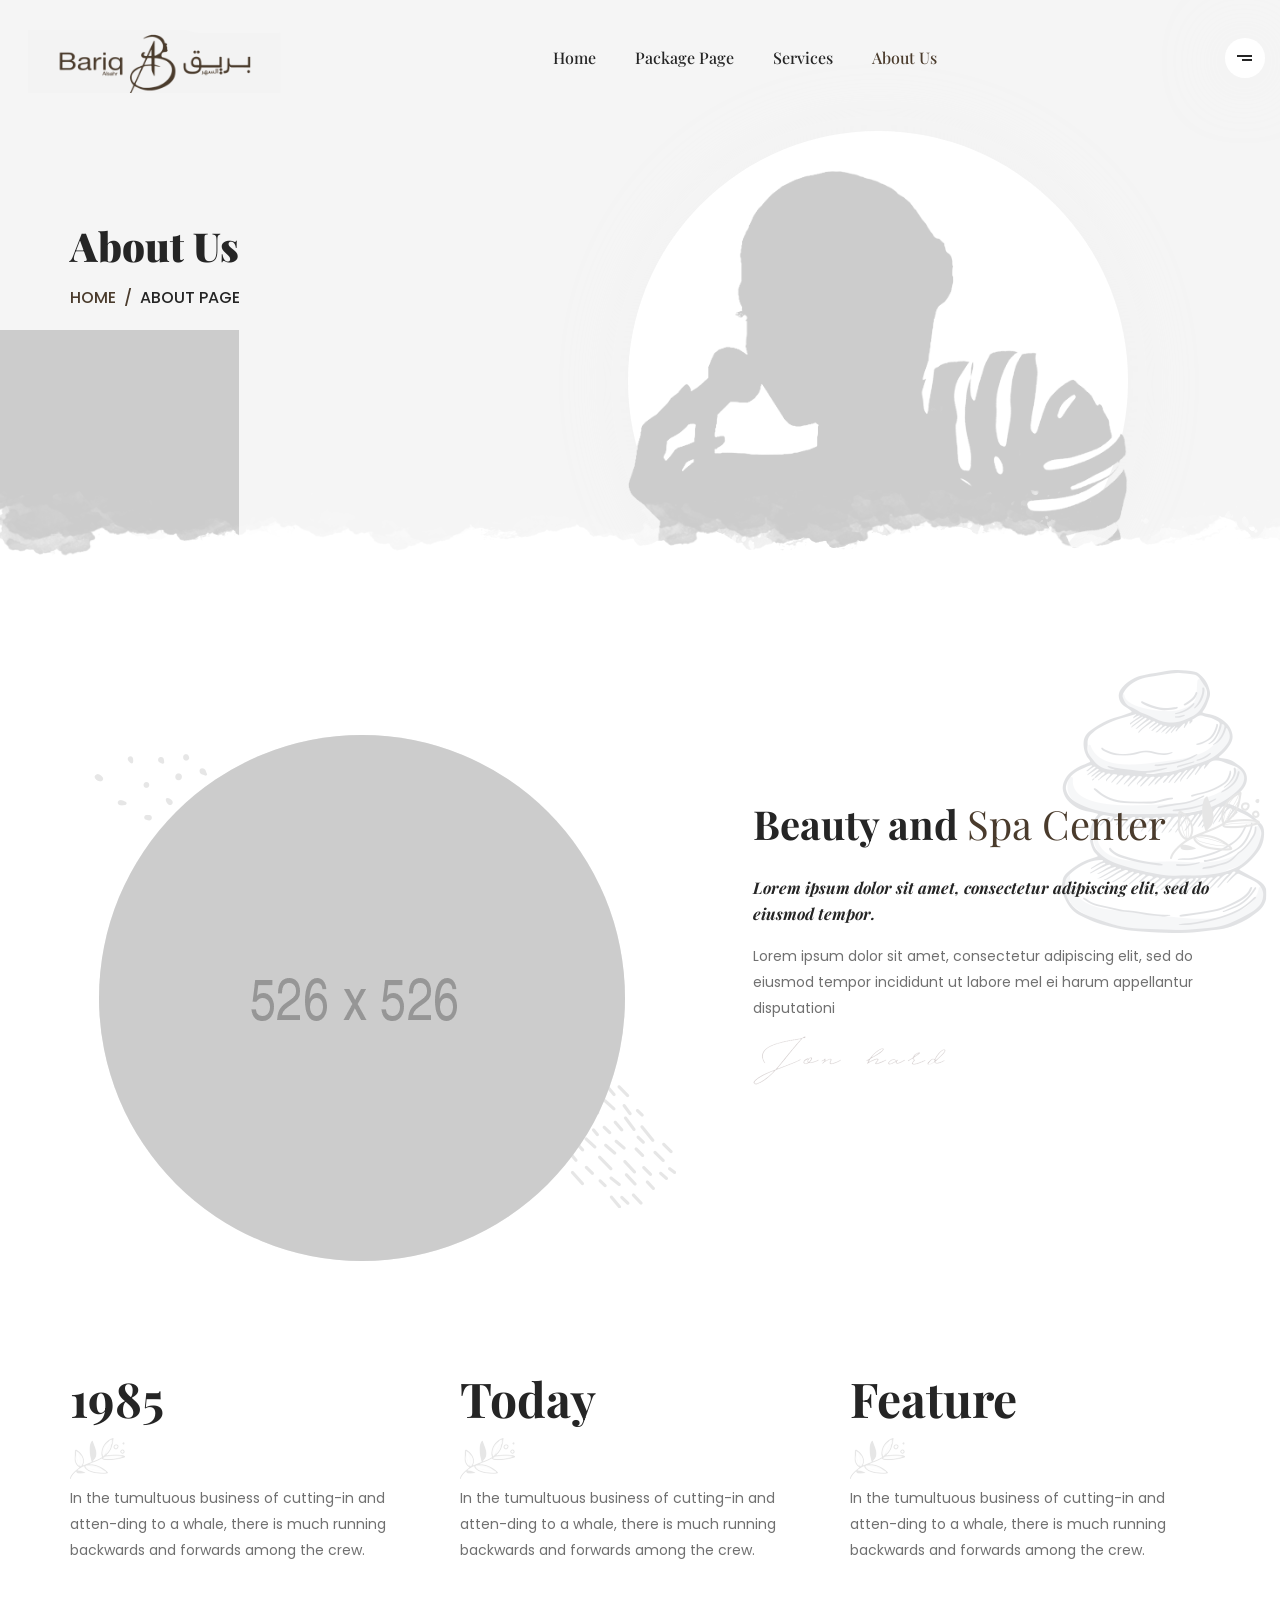
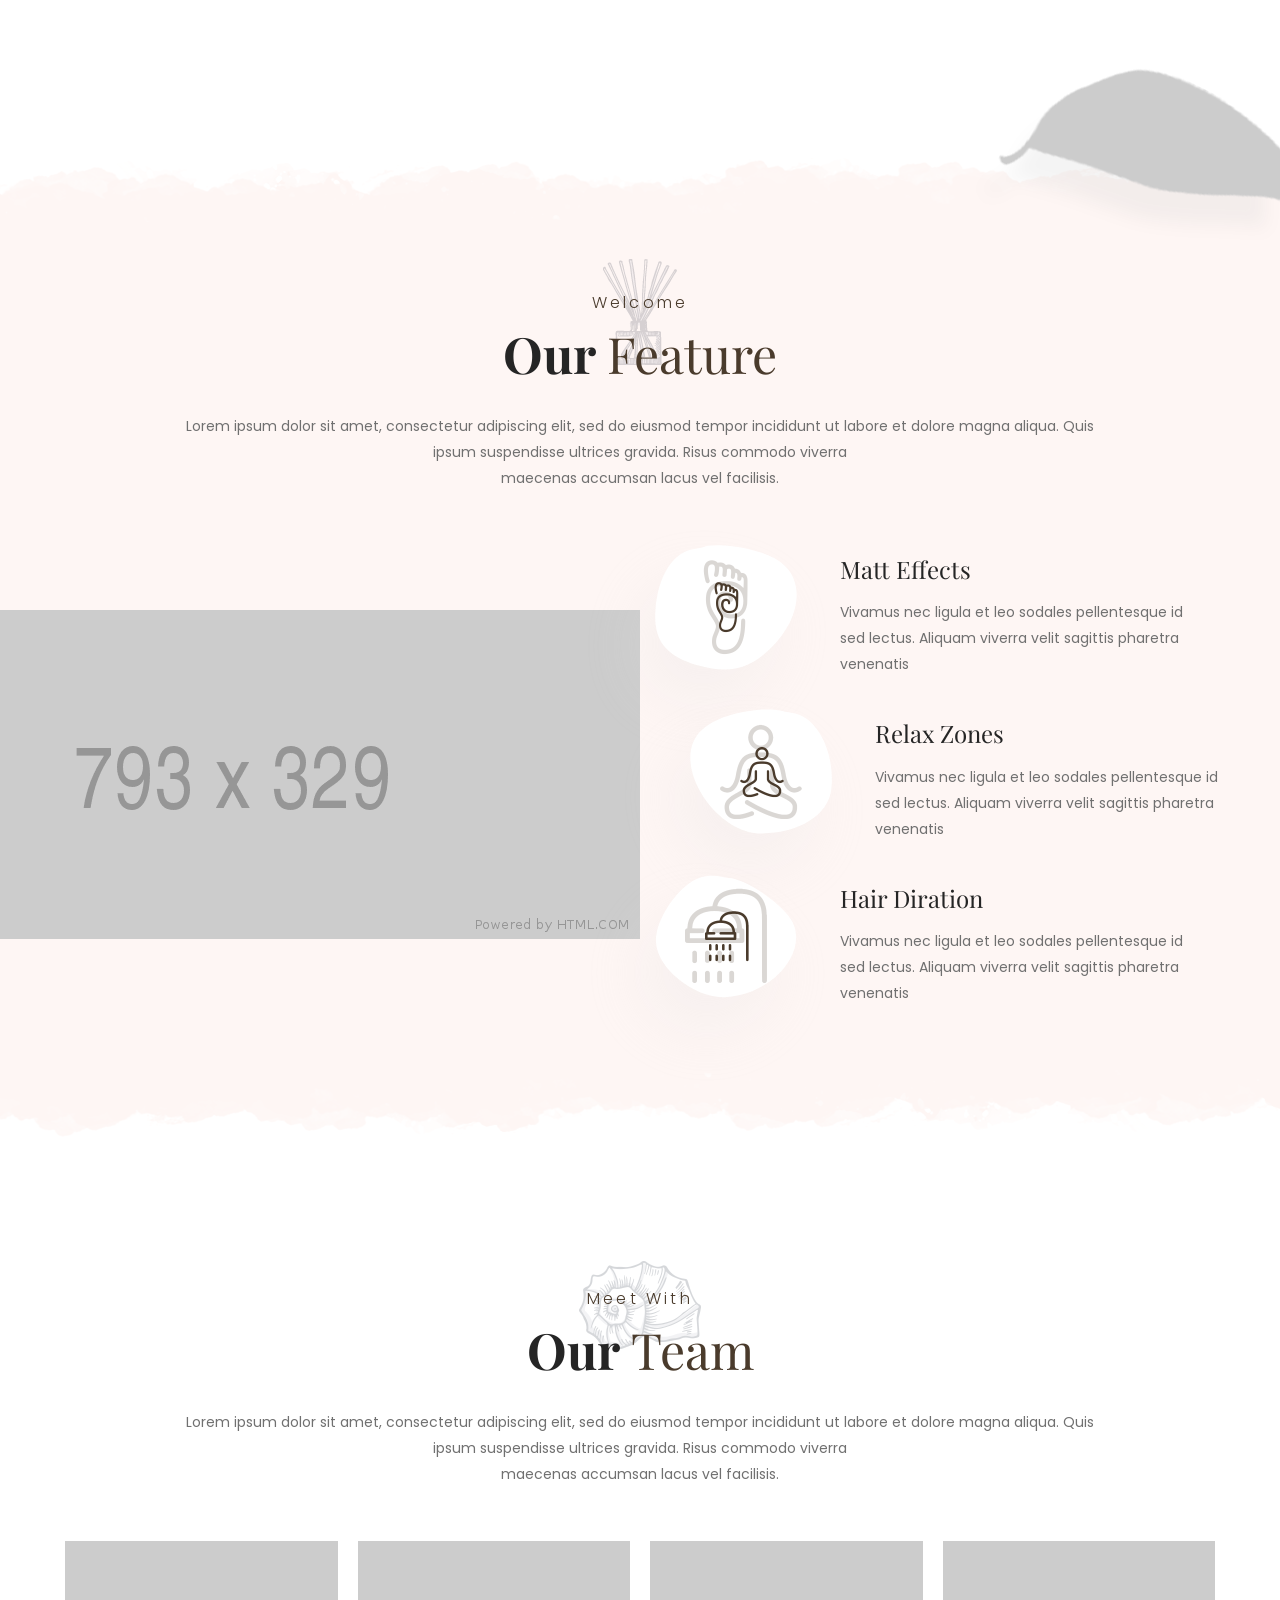
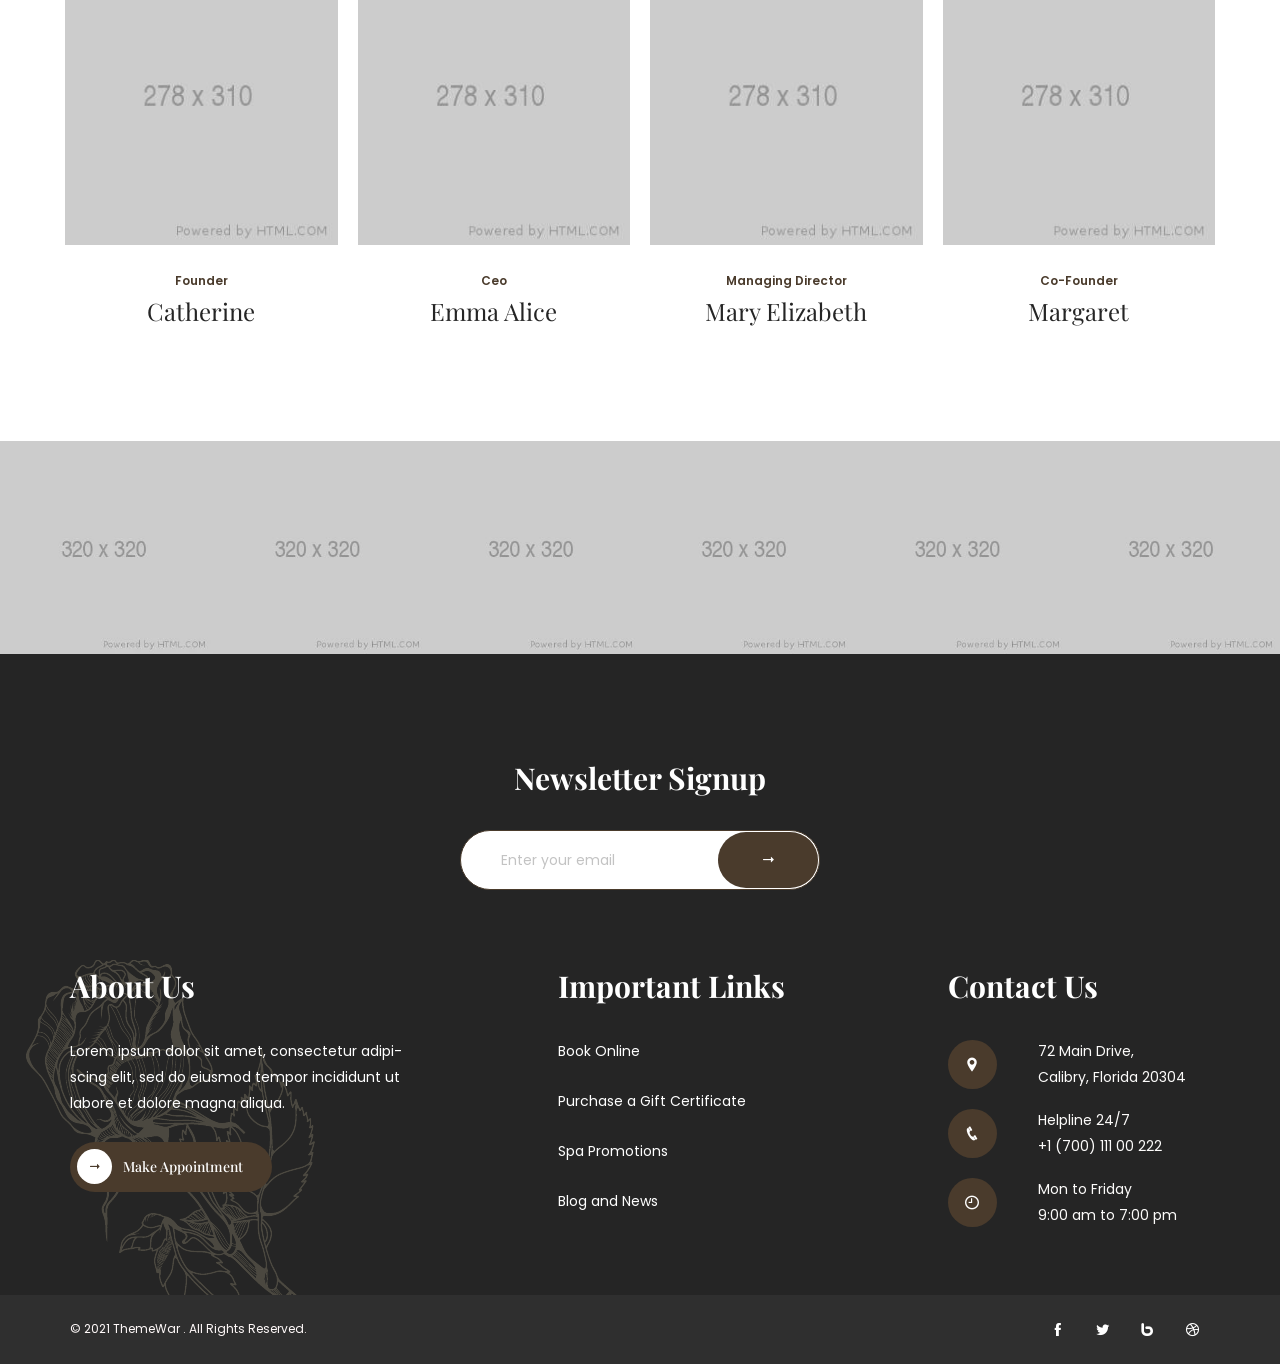
==== commit 7232b33e: "finish" ====
--- a/about.html
+++ b/about.html
@@ -436,7 +436,8 @@
                             Lorem ipsum dolor sit amet, consectetur adipi-scing elit, sed do eiusmod tempor incididunt
                             ut labore et dolore magna aliqua.
                         </p>
-                        <a href="booking.html" class="mo_btn mob_lg"><i class="icofont-long-arrow-right"></i>Make
+                        <a href="https://docs.google.com/forms/d/e/1FAIpQLSczQBeI6W8z9o5aVbgsadssCP-g5neVOt8WHA3Q_c4MfrB5NA/viewform?usp=header"
+                            class="mo_btn mob_lg"><i class="icofont-long-arrow-right"></i>Make
                             Appointment</a>
                     </aside>
                 </div>
@@ -444,7 +445,9 @@
                     <aside class="widget">
                         <h3 class="widget_title">Important Links</h3>
                         <ul>
-                            <li><a href="booking.html">Book Online</a></li>
+                            <li><a
+                                    href="https://docs.google.com/forms/d/e/1FAIpQLSczQBeI6W8z9o5aVbgsadssCP-g5neVOt8WHA3Q_c4MfrB5NA/viewform?usp=header">Book
+                                    Online</a></li>
                             <li><a href="package.html">Purchase a Gift Certificate</a></li>
                             <li><a href="single-service.html">Spa Promotions</a></li>
                             <li><a href="blog1.html">Blog and News</a></li>
--- a/css/preset.css
+++ b/css/preset.css
@@ -25,11 +25,13 @@
 /*------------------------------------------------------
 /  2. Presets & Typography Settings
 /------------------------------------------------------*/
-html,body{
+html,
+body {
     margin: 0;
     padding: 0;
 }
-body{
+
+body {
     font-family: 'Poppins', sans-serif;
     font-weight: 400;
     font-size: 14px;
@@ -38,33 +40,48 @@
     color: #707070;
     position: relative;
 }
-h1, h2, h3, h4, h5, h6{
+
+h1,
+h2,
+h3,
+h4,
+h5,
+h6 {
     font-family: 'Playfair Display', serif;
     font-weight: 400;
     color: #252525;
     line-height: 1.1;
     margin: 0 0 15px;
 }
-p{
+
+p {
     margin: 0 0 15px;
 }
-a{
+
+a {
     color: #252525;
     text-decoration: none;
-    
+
     transition: all ease 400ms;
     -moz-transition: all ease 400ms;
     -webkit-transition: all ease 400ms;
 }
-a:hover{
-    color: #f7a392;
+
+a:hover {
+    color: #4a3b2c;
     text-decoration: none;
 }
-a:focus, input:focus, button:focus, select:focus, textarea:focus{
+
+a:focus,
+input:focus,
+button:focus,
+select:focus,
+textarea:focus {
     text-decoration: none;
     outline: 0;
     box-shadow: none;
 }
+
 input[type="search"]::-webkit-search-decoration,
 input[type="search"]::-webkit-search-cancel-button,
 input[type="search"]::-webkit-search-results-button,
@@ -73,6 +90,7 @@
     -moz-appearance: none;
     -webkit-appearance: none;
 }
+
 input[type="tel"]::-webkit-outer-spin-button,
 input[type="tel"]::-webkit-inner-spin-button,
 input[type="number"]::-webkit-outer-spin-button,
@@ -80,20 +98,24 @@
     -webkit-appearance: none;
     margin: 0;
 }
-.primaryFont{
+
+.primaryFont {
     font-family: 'Poppins', sans-serif;
 }
-.secondaryFont{
+
+.secondaryFont {
     font-family: 'Playfair Display', serif;
 }
-.colorPrimary{
-    color: #f7a392;
-}
-.fontWeight400{
+
+.colorPrimary {
+    color: #4a3b2c;
+}
+
+.fontWeight400 {
     font-weight: 400;
 }
 
-.mo_btn{
+.mo_btn {
     font-family: 'Playfair Display', serif;
     position: relative;
     height: 40px;
@@ -112,18 +134,21 @@
     -moz-transition: all ease 400ms;
     -webkit-transition: all ease 400ms;
 }
-.mob_lg{
+
+.mob_lg {
     height: 50px;
     line-height: 50px;
     font-size: 14px;
     padding-left: 53px;
     padding-right: 29px;
 }
-.mo_btn:hover{
-    background: #f7a392;
+
+.mo_btn:hover {
+    background: #4a3b2c;
     color: #FFF;
 }
-.mo_btn i{
+
+.mo_btn i {
     position: absolute;
     left: 7px;
     top: 7.5px;
@@ -132,54 +157,63 @@
     color: #FFF;
     text-align: center;
     border-radius: 50%;
-    background: #f7a392;
+    background: #4a3b2c;
     font-size: 14px;
     line-height: 25px;
-    
+
     transition: all ease 400ms;
     -moz-transition: all ease 400ms;
     -webkit-transition: all ease 400ms;
 }
-.mob_lg i{
+
+.mob_lg i {
     width: 35px;
     height: 35px;
     font-size: 16px;
     line-height: 35px;
 }
-.mo_btn:hover i{
+
+.mo_btn:hover i {
     background: #FFF;
-    color: #f7a392;
-}
-.mob_shadow{
+    color: #4a3b2c;
+}
+
+.mob_shadow {
     box-shadow: -2px 4px 7px 0px rgba(226, 225, 225, 0.79);
 }
-.mo_reverse{
-    background: #f7a392;
+
+.mo_reverse {
+    background: #4a3b2c;
     color: #FFF;
 }
-.mo_reverse:hover{
+
+.mo_reverse:hover {
     background: #252525;
     color: #FFF;
 }
-.mo_reverse i{
+
+.mo_reverse i {
     background: #FFF;
-    color: #f7a392;
-}
-.mo_reverse:hover i{
-    background: #f7a392;
+    color: #4a3b2c;
+}
+
+.mo_reverse:hover i {
+    background: #4a3b2c;
     color: #FFF;
 }
 
-.commonSection{
+.commonSection {
     position: relative;
     padding: 120px 0;
 }
-.sectionTitle{
+
+.sectionTitle {
     position: relative;
     padding: 38px 0 0;
     margin: 0 0 54px;
 }
-.sectionTitle img{
+
+.sectionTitle img {
     opacity: .1;
     position: absolute;
     left: 0;
@@ -189,16 +223,18 @@
     -webkit-animation: movebounce2 3.0s linear infinite;
     animation: movebounce2 3.0s linear infinite;
 }
-.sectionTitle h5{
+
+.sectionTitle h5 {
     font-size: 16px;
-    color: #f7a392;
+    color: #4a3b2c;
     font-weight: 300;
     letter-spacing: 3.2px;
     line-height: .8;
     position: relative;
     margin: 0 0 9px;
 }
-.sectionTitle h2{
+
+.sectionTitle h2 {
     font-size: 60px;
     line-height: 75px;
     letter-spacing: 0;
@@ -206,100 +242,129 @@
     font-weight: 700;
     margin: 0 0 24px;
 }
-.sectionTitle p{
+
+.sectionTitle p {
     padding: 0px 100px;
     margin: 0;
 }
-.sectionTitle.text-left p{
+
+.sectionTitle.text-left p {
     padding: 0;
 }
-.sectionTitle.text-left img{
+
+.sectionTitle.text-left img {
     margin: 0;
 }
 
-.noPadding{
+.noPadding {
     padding: 0;
 }
-.noPaddingRight{
+
+.noPaddingRight {
     padding-right: 0;
 }
-.noPaddingLeft{
+
+.noPaddingLeft {
     padding-left: 0;
 }
 
 /*-- Layer Image --*/
-.layer_img{
+.layer_img {
     position: absolute;
     left: 0;
     top: 0;
 }
-.layer_img img{
+
+.layer_img img {
     max-width: 100%;
     height: auto;
 }
 
 /*-- Animation Image --*/
-.move_anim img{
+.move_anim img {
     -webkit-animation: movebounce 3.0s linear infinite;
     animation: movebounce 3.0s linear infinite;
 }
-.move_anim_two img{
+
+.move_anim_two img {
     -webkit-animation: movebounce2 3.0s linear infinite;
     animation: movebounce2 3.0s linear infinite;
 }
-.rotate_anim img{
+
+.rotate_anim img {
     -webkit-animation: rotated 30s infinite linear;
     animation: rotated 30s infinite linear;
 }
+
 @keyframes movebounce {
     0% {
-        transform: translateY(0px); }
+        transform: translateY(0px);
+    }
+
     50% {
-        transform: translateY(20px); }
-    100% {
-        transform: translateY(0px); }
-}
+        transform: translateY(20px);
+    }
+
+    100% {
+        transform: translateY(0px);
+    }
+}
+
 @keyframes movebounce2 {
     0% {
-        transform: translateX(0px); }
+        transform: translateX(0px);
+    }
+
     50% {
-        transform: translateX(20px); }
-    100% {
-        transform: translateX(0px); }
-}
+        transform: translateX(20px);
+    }
+
+    100% {
+        transform: translateX(0px);
+    }
+}
+
 @-webkit-keyframes rotated {
     0% {
         -webkit-transform: rotate(0deg);
         transform: rotate(0deg);
     }
+
     100% {
         -webkit-transform: rotate(360deg);
         transform: rotate(360deg);
     }
 }
+
 @keyframes blinker {
     0% {
         transform: scale(1, 1);
     }
+
     50% {
         transform: scale(1.1, 1.1);
     }
+
     100% {
         transform: scale(1, 1);
     }
 }
+
 @keyframes shadows {
     0% {
         box-shadow: 0 0 0 0 rgba(247, 163, 146, .08), 0 0 0 30px rgba(247, 163, 146, .08), 0 0 0 50px rgba(247, 163, 146, .08);
     }
+
     100% {
         box-shadow: 0 0 0 30px rgba(247, 163, 146, .08), 0 0 0 50px rgba(247, 163, 146, .08), 0 0 0 70px rgba(247, 163, 146, 0);
     }
 }
+
 @keyframes shadows_2 {
     0% {
         box-shadow: 0 0 0 0 rgba(247, 163, 146, .2), 0 0 0 30px rgba(247, 163, 146, .2), 0 0 0 50px rgba(247, 163, 146, .2);
     }
+
     100% {
         box-shadow: 0 0 0 30px rgba(247, 163, 146, .2), 0 0 0 50px rgba(247, 163, 146, .2), 0 0 0 70px rgba(247, 163, 146, 0);
     }
@@ -330,18 +395,173 @@
     width: 100%;
     z-index: 99999;
 }
+
 .la-ball-scale-multiple,
-.la-ball-scale-multiple>div{position:relative;-webkit-box-sizing:border-box;-moz-box-sizing:border-box;box-sizing:border-box}
-.la-ball-scale-multiple{display:block;font-size:0;color:#f7a392}
-.la-ball-scale-multiple.la-dark{color:#03030f}
-.la-ball-scale-multiple>div{display:inline-block;float:none;background-color:currentColor;border:0 solid currentColor}
-.la-ball-scale-multiple{width:32px;height:32px}
-.la-ball-scale-multiple>div{position:absolute;top:0;left:0;width:32px;height:32px;border-radius:100%;opacity:0;-webkit-animation:ball-scale-multiple 1s 0s linear infinite;-moz-animation:ball-scale-multiple 1s 0s linear infinite;-o-animation:ball-scale-multiple 1s 0s linear infinite;animation:ball-scale-multiple 1s 0s linear infinite}
-.la-ball-scale-multiple>div:nth-child(2){-webkit-animation-delay:.2s;-moz-animation-delay:.2s;-o-animation-delay:.2s;animation-delay:.2s}
-.la-ball-scale-multiple>div:nth-child(3){-webkit-animation-delay:.4s;-moz-animation-delay:.4s;-o-animation-delay:.4s;animation-delay:.4s}
-.la-ball-scale-multiple.la-sm{width:16px;height:16px}
-.la-ball-scale-multiple.la-sm>div{width:16px;height:16px}
-.la-ball-scale-multiple.la-2x{width:64px;height:64px; left: 0; top: 0; right: 0; margin: auto; bottom: 0; position: absolute;}
-.la-ball-scale-multiple.la-2x>div{width:64px;height:64px}
-.la-ball-scale-multiple.la-3x{width:96px;height:96px}
-.la-ball-scale-multiple.la-3x>div{width:96px;height:96px}@-webkit-keyframes ball-scale-multiple{0%{opacity:0;-webkit-transform:scale(0);transform:scale(0)}5%{opacity:.75}100%{opacity:0;-webkit-transform:scale(1);transform:scale(1)}}@-moz-keyframes ball-scale-multiple{0%{opacity:0;-moz-transform:scale(0);transform:scale(0)}5%{opacity:.75}100%{opacity:0;-moz-transform:scale(1);transform:scale(1)}}@-o-keyframes ball-scale-multiple{0%{opacity:0;-o-transform:scale(0);transform:scale(0)}5%{opacity:.75}100%{opacity:0;-o-transform:scale(1);transform:scale(1)}}@keyframes ball-scale-multiple{0%{opacity:0;-webkit-transform:scale(0);-moz-transform:scale(0);-o-transform:scale(0);transform:scale(0)}5%{opacity:.75}100%{opacity:0;-webkit-transform:scale(1);-moz-transform:scale(1);-o-transform:scale(1);transform:scale(1)}}
+.la-ball-scale-multiple>div {
+    position: relative;
+    -webkit-box-sizing: border-box;
+    -moz-box-sizing: border-box;
+    box-sizing: border-box
+}
+
+.la-ball-scale-multiple {
+    display: block;
+    font-size: 0;
+    color: #4a3b2c
+}
+
+.la-ball-scale-multiple.la-dark {
+    color: #03030f
+}
+
+.la-ball-scale-multiple>div {
+    display: inline-block;
+    float: none;
+    background-color: currentColor;
+    border: 0 solid currentColor
+}
+
+.la-ball-scale-multiple {
+    width: 32px;
+    height: 32px
+}
+
+.la-ball-scale-multiple>div {
+    position: absolute;
+    top: 0;
+    left: 0;
+    width: 32px;
+    height: 32px;
+    border-radius: 100%;
+    opacity: 0;
+    -webkit-animation: ball-scale-multiple 1s 0s linear infinite;
+    -moz-animation: ball-scale-multiple 1s 0s linear infinite;
+    -o-animation: ball-scale-multiple 1s 0s linear infinite;
+    animation: ball-scale-multiple 1s 0s linear infinite
+}
+
+.la-ball-scale-multiple>div:nth-child(2) {
+    -webkit-animation-delay: .2s;
+    -moz-animation-delay: .2s;
+    -o-animation-delay: .2s;
+    animation-delay: .2s
+}
+
+.la-ball-scale-multiple>div:nth-child(3) {
+    -webkit-animation-delay: .4s;
+    -moz-animation-delay: .4s;
+    -o-animation-delay: .4s;
+    animation-delay: .4s
+}
+
+.la-ball-scale-multiple.la-sm {
+    width: 16px;
+    height: 16px
+}
+
+.la-ball-scale-multiple.la-sm>div {
+    width: 16px;
+    height: 16px
+}
+
+.la-ball-scale-multiple.la-2x {
+    width: 64px;
+    height: 64px;
+    left: 0;
+    top: 0;
+    right: 0;
+    margin: auto;
+    bottom: 0;
+    position: absolute;
+}
+
+.la-ball-scale-multiple.la-2x>div {
+    width: 64px;
+    height: 64px
+}
+
+.la-ball-scale-multiple.la-3x {
+    width: 96px;
+    height: 96px
+}
+
+.la-ball-scale-multiple.la-3x>div {
+    width: 96px;
+    height: 96px
+}
+
+@-webkit-keyframes ball-scale-multiple {
+    0% {
+        opacity: 0;
+        -webkit-transform: scale(0);
+        transform: scale(0)
+    }
+
+    5% {
+        opacity: .75
+    }
+
+    100% {
+        opacity: 0;
+        -webkit-transform: scale(1);
+        transform: scale(1)
+    }
+}
+
+@-moz-keyframes ball-scale-multiple {
+    0% {
+        opacity: 0;
+        -moz-transform: scale(0);
+        transform: scale(0)
+    }
+
+    5% {
+        opacity: .75
+    }
+
+    100% {
+        opacity: 0;
+        -moz-transform: scale(1);
+        transform: scale(1)
+    }
+}
+
+@-o-keyframes ball-scale-multiple {
+    0% {
+        opacity: 0;
+        -o-transform: scale(0);
+        transform: scale(0)
+    }
+
+    5% {
+        opacity: .75
+    }
+
+    100% {
+        opacity: 0;
+        -o-transform: scale(1);
+        transform: scale(1)
+    }
+}
+
+@keyframes ball-scale-multiple {
+    0% {
+        opacity: 0;
+        -webkit-transform: scale(0);
+        -moz-transform: scale(0);
+        -o-transform: scale(0);
+        transform: scale(0)
+    }
+
+    5% {
+        opacity: .75
+    }
+
+    100% {
+        opacity: 0;
+        -webkit-transform: scale(1);
+        -moz-transform: scale(1);
+        -o-transform: scale(1);
+        transform: scale(1)
+    }
+}
--- a/css/ignore_for_wp.css
+++ b/css/ignore_for_wp.css
@@ -119,7 +119,7 @@
     background: url(../images/bg/21.png) no-repeat top right;
 }
 .funfactSection{
-    background: url(../images/bg/7.jpg) no-repeat center center / cover;
+    background: url(../images/Beauty\ and\ Spa\ Center.webp) no-repeat center center / cover;
     padding: 78px 0 121px;
 }
 .teamSection{
--- a/css/theme.css
+++ b/css/theme.css
@@ -34,7 +34,7 @@
 / 1. Home Page 01
 /------------------------------------------------------------------*/
 /*-- Header 01 ---*/
-.header_01{
+.header_01 {
     position: absolute;
     left: 0;
     top: 0;
@@ -42,16 +42,19 @@
     z-index: 99;
     padding: 35px 85px 0;
 }
-.logo{
+
+.logo {
     position: relative;
     padding: 15px 0;
 }
-.logo img{
+
+.logo img {
     height: 57px;
     width: auto;
     max-width: 100%;
 }
-.mainMenu{
+
+.mainMenu {
     position: relative;
     line-height: .8;
     padding: 37px 0 0 0px;
@@ -59,13 +62,15 @@
     align-items: center;
     justify-content: center;
 }
-.mainMenu ul{
+
+.mainMenu ul {
     margin: 0;
     padding: 0;
     text-align: left;
     line-height: .8;
 }
-.mainMenu ul li{
+
+.mainMenu ul li {
     list-style: none;
     display: inline-block;
     line-height: .8;
@@ -73,10 +78,12 @@
     margin: 0 50px 0 0;
     padding: 0 0 38px;
 }
-.mainMenu ul li:last-child{
+
+.mainMenu ul li:last-child {
     margin-right: 0;
 }
-.mainMenu ul li a{
+
+.mainMenu ul li a {
     display: block;
     font-size: 16px;
     line-height: .8;
@@ -85,7 +92,8 @@
     font-family: 'Playfair Display', serif;
     position: relative;
 }
-.mainMenu ul li.menu-item-has-children > a:after{
+
+.mainMenu ul li.menu-item-has-children>a:after {
     content: '+';
     display: inline-block;
     letter-spacing: 0;
@@ -96,11 +104,13 @@
     top: 1px;
     margin-left: 5px;
 }
-.mainMenu ul li:hover > a, 
-.mainMenu ul li.current-menu-item > a {
-    color: #f7a392;
-}
-.mainMenu > ul ul {
+
+.mainMenu ul li:hover>a,
+.mainMenu ul li.current-menu-item>a {
+    color: #4a3b2c;
+}
+
+.mainMenu>ul ul {
     position: absolute;
     left: 0;
     margin-left: -22px;
@@ -109,7 +119,7 @@
     z-index: 5;
     background: #fff;
     display: block;
-    border-top: 3px solid #f7a392;
+    border-top: 3px solid #4a3b2c;
     opacity: 0;
     visibility: hidden;
     pointer-events: none;
@@ -125,30 +135,36 @@
     -moz-box-shadow: 0 0 25px rgba(37, 37, 37, .15);
     -webkit-box-shadow: 0 0 25px rgba(37, 37, 37, .15);
 }
-.mainMenu > ul ul li {
+
+.mainMenu>ul ul li {
     padding: 0;
     border-top: 1px solid rgba(0, 0, 0, .1);
     display: block;
     width: 100%;
 }
-.mainMenu > ul ul li:first-child{
+
+.mainMenu>ul ul li:first-child {
     border-top: none;
 }
-.mainMenu > ul ul li.menu-item-has-children > a:after{
+
+.mainMenu>ul ul li.menu-item-has-children>a:after {
     float: right;
 }
-.mainMenu > ul ul li a {
+
+.mainMenu>ul ul li a {
     font-size: 14px;
     font-weight: 500;
     color: #252525;
     padding: 18px 20px;
 }
-.mainMenu > ul ul ul {
+
+.mainMenu>ul ul ul {
     left: calc(100% - -1px);
     top: -3px;
     margin: 0;
 }
-.mainMenu > ul li:hover > ul {
+
+.mainMenu>ul li:hover>ul {
     pointer-events: inherit;
     opacity: 1;
     visibility: visible;
@@ -156,12 +172,14 @@
     -moz-transform: rotateX(0deg);
     transform: rotateX(0deg);
 }
-.navAccess{
+
+.navAccess {
     display: flex;
     justify-content: flex-end;
     padding: 23px 0 0;
 }
-.humBurger{
+
+.humBurger {
     width: 40px;
     height: 40px;
     background: #FFF;
@@ -169,10 +187,13 @@
     box-shadow: -1px 3px 65px 0px rgba(237, 237, 237, 0.35);
     position: relative;
 }
-.humBurger:hover, .humBurger.active{
-    background: #f7a392;
-}
-.humBurger span{
+
+.humBurger:hover,
+.humBurger.active {
+    background: #4a3b2c;
+}
+
+.humBurger span {
     position: absolute;
     width: 15px;
     height: 6px;
@@ -182,7 +203,8 @@
     right: 0;
     margin: auto;
 }
-.humBurger span:before{
+
+.humBurger span:before {
     content: '';
     height: 2px;
     width: 100%;
@@ -195,7 +217,8 @@
     -moz-transition: all ease-in-out 400ms;
     -webkit-transition: all ease-in-out 400ms;
 }
-.humBurger span:after{
+
+.humBurger span:after {
     content: '';
     height: 2px;
     width: 10px;
@@ -208,11 +231,15 @@
     -moz-transition: all ease-in-out 400ms;
     -webkit-transition: all ease-in-out 400ms;
 }
-.humBurger:hover span:before, .humBurger.active span:before{
+
+.humBurger:hover span:before,
+.humBurger.active span:before {
     background: #FFF;
     width: 10px;
 }
-.humBurger:hover span:after, .humBurger.active span:after{
+
+.humBurger:hover span:after,
+.humBurger.active span:after {
     background: #FFF;
     width: 100%;
 }
@@ -224,6 +251,7 @@
     top: 0;
     right: 0;
 }
+
 .popup_sidebar_overlay {
     position: fixed;
     right: -100%;
@@ -237,12 +265,14 @@
     cursor: url(../images/close.png), auto;
     transition: all .4s ease-in .8s;
 }
+
 .popup_sidebar_sec.active .popup_sidebar_overlay {
     visibility: visible;
     right: 0;
     opacity: 1;
     transition: all .8s ease-out 0s;
 }
+
 .popup_sidebar_overlay:before {
     position: absolute;
     right: 0;
@@ -253,6 +283,7 @@
     background: #fff;
     z-index: 999;
 }
+
 .widget_area {
     max-width: 360px;
     height: 100%;
@@ -268,6 +299,7 @@
     transition: all .2s ease-in .2s;
     -webkit-backface-visibility: hidden;
 }
+
 .popup_sidebar_sec.active .widget_area {
     opacity: 1;
     visibility: visible;
@@ -276,6 +308,7 @@
     -webkit-backface-visibility: hidden;
     backface-visibility: hidden;
 }
+
 .widget_closer {
     position: absolute;
     right: 15px;
@@ -290,35 +323,43 @@
     line-height: 34px;
     text-align: center;
 }
+
 .widget_closer:hover {
-    color: #f7a392;
-    border-color: #f7a392;
-}
+    color: #4a3b2c;
+    border-color: #4a3b2c;
+}
+
 .about_widget_area {
     position: relative;
 }
+
 .wd_logo {
     position: relative;
     margin-bottom: 48px;
 }
+
 .wd_logo img {
     max-width: 100%;
     height: auto;
 }
-.about_widget_area > p{
+
+.about_widget_area>p {
     margin: 0 0 47px;
 }
-.icon_box_04{
+
+.icon_box_04 {
     position: relative;
     padding-left: 60px;
     margin: 0 0 30px;
 }
-.icon_box_04 h4{
+
+.icon_box_04 h4 {
     font-weight: 500;
     font-size: 18px;
     line-height: 24px;
     margin: 0 0 5px;
 }
+
 .icon_box_04 i {
     color: #252525;
     font-size: 44px;
@@ -327,15 +368,17 @@
     top: 5px;
     line-height: 40px;
 }
-.icon_box_04 p{
-    margin: 0;
-}
-
-.social_item{
+
+.icon_box_04 p {
+    margin: 0;
+}
+
+.social_item {
     padding: 0;
     margin: 54px 0 0;
 }
-.social_item a{
+
+.social_item a {
     width: 36px;
     height: 36px;
     border: 1px solid #eaeaea;
@@ -347,12 +390,14 @@
     display: inline-block;
     margin-right: 12px;
 }
-.social_item a:hover{
+
+.social_item a:hover {
     color: #fff;
-    background: #f7a392;
-    border-color: #f7a392;
-}
-.center_align{
+    background: #4a3b2c;
+    border-color: #4a3b2c;
+}
+
+.center_align {
     z-index: 4;
     left: 0;
     margin: auto;
@@ -363,13 +408,14 @@
 }
 
 /*-- Slider Section ---*/
-.slider_01{
+.slider_01 {
     position: relative;
     overflow: hidden;
     background: #f5f5f5;
     height: 100vh;
 }
-.slider_01:after{
+
+.slider_01:after {
     position: absolute;
     left: 0;
     bottom: 0;
@@ -379,36 +425,41 @@
     background: url(../images/home_01/after.png) no-repeat left bottom;
     z-index: 1;
 }
-.round_anim{
+
+.round_anim {
     width: 800px;
     height: 800px;
     border-radius: 50%;
     background: #fff;
     animation: shadows 1s linear infinite;
-    -webkit-filter: drop-shadow( -1px 3px 65px rgba(237, 237, 237, 0.35));
-    -moz-filter: drop-shadow( -1px 3px 65px rgba(237, 237, 237, 0.35));
-    filter: drop-shadow( -1px 3px 65px rgba(237, 237, 237, 0.35));
-}
-.tp-bannertimer{
+    -webkit-filter: drop-shadow(-1px 3px 65px rgba(237, 237, 237, 0.35));
+    -moz-filter: drop-shadow(-1px 3px 65px rgba(237, 237, 237, 0.35));
+    filter: drop-shadow(-1px 3px 65px rgba(237, 237, 237, 0.35));
+}
+
+.tp-bannertimer {
     display: none !important;
 }
+
 .ws_nowrap {
     white-space: normal !important;
 }
-.tp-caption .mob_lg i{
+
+.tp-caption .mob_lg i {
     text-align: center !important;
     transition: all ease 400ms !important;
     -moz-transition: all ease 400ms !important;
     -webkit-transition: all ease 400ms !important;
 }
-.tp-caption .mob_lg{
+
+.tp-caption .mob_lg {
     transition: all ease 400ms !important;
     -moz-transition: all ease 400ms !important;
     -webkit-transition: all ease 400ms !important;
 }
 
 /*-- Welcome Section ---*/
-.actionBox{
+.actionBox {
     position: relative;
     background: url(../images/bg/2.jpg) no-repeat right bottom #f0f0f1;
     min-height: 274px;
@@ -418,56 +469,66 @@
     -moz-transition: all ease 400ms;
     -webkit-transition: all ease 400ms;
 }
-.actionBox:hover{
+
+.actionBox:hover {
     box-shadow: -18px 35px 29px 0px rgba(226, 225, 225, 0.79);
 }
-.actionBox h3{
+
+.actionBox h3 {
     font-size: 30px;
     margin: 0 0 12px;
 }
-.actionBox p{
+
+.actionBox p {
     font-size: 12px;
     line-height: 24px;
     color: #707070;
     margin: 0 0 22px;
 }
-.abBg2{
+
+.abBg2 {
     background: url(../images/bg/3.jpg) no-repeat right bottom #e9f9fd;
 }
 
 /*-- About Section ---*/
-.aboutImg{
+.aboutImg {
     position: relative;
     width: 558px;
     height: 558px;
     border-radius: 50%;
-    background: #c4ece5;
-}
-.abImg{
+    background: #25252513;
+}
+
+.abImg {
     border-radius: 50%;
     position: relative;
 }
-.abImg img{
+
+.abImg img {
     border-radius: 50%;
     display: inline-block;
 }
-.expCounter{
+
+.expCounter {
     position: absolute;
     right: -43px;
     bottom: 76px;
 }
-.expCounter svg{
+
+.expCounter svg {
     width: 196px;
     height: 188px;
     fill: #FFFFFF;
-    -webkit-filter: drop-shadow( 18px 35px 29px rgba(226, 225, 225, 0.79));
-    -moz-filter: drop-shadow( 18px 35px 29px rgba(226, 225, 225, 0.79));
-    filter: drop-shadow( 18px 35px 29px rgba(226, 225, 225, 0.79));
-}
-.expCounter svg g{
+    -webkit-filter: drop-shadow(18px 35px 29px rgba(226, 225, 225, 0.79));
+    -moz-filter: drop-shadow(18px 35px 29px rgba(226, 225, 225, 0.79));
+    filter: drop-shadow(18px 35px 29px rgba(226, 225, 225, 0.79));
+}
+
+.expCounter svg g {
     fill: #FFF;
 }
-.expContent{
+
+.expContent {
     position: absolute;
     left: 0;
     top: 0;
@@ -476,59 +537,68 @@
     z-index: 2;
     padding: 42px 0 0;
 }
-.expContent h2{
+
+.expContent h2 {
     font-size: 60px;
     line-height: .8;
     letter-spacing: 0;
     font-weight: 900;
-    color: #f7a392;
+    color: #4a3b2c;
     margin: 0 0 19px;
 }
-.expContent h2 i{
+
+.expContent h2 i {
     font-style: normal;
 }
-.expContent p{
+
+.expContent p {
     font-weight: 600;
     color: #252525;
     font-size: 14px;
     line-height: .8;
     margin: 0;
 }
-.shape1{
+
+.shape1 {
     position: absolute;
     left: -5px;
     top: 19px;
     width: 194px;
     height: 125px;
 }
-.shape2{
+
+.shape2 {
     position: absolute;
     right: -52px;
     bottom: 52px;
     width: 133px;
     height: 125px;
 }
-.shape3{
+
+.shape3 {
     position: absolute;
     left: 13px;
     bottom: 14px;
     width: 201px;
     height: 360px;
     z-index: 2;
-}  
-.abContent{
+}
+
+.abContent {
     position: relative;
     padding-left: 112px;
     padding-right: 25px;
     margin-top: 63px;
 }
-.abContent h2{
+
+.abContent h2 {
     font-weight: 700;
     font-size: 48px;
     line-height: 58px;
     margin: 0 0 22px;
 }
-.abContent h2:after{
+
+.abContent h2:after {
     content: '';
     position: absolute;
     width: 90px;
@@ -537,7 +607,8 @@
     margin-top: -3px;
     margin-left: 4px;
 }
-.abContent p.leads{
+
+.abContent p.leads {
     font-family: 'Playfair Display', serif;
     font-style: italic;
     font-size: 16px;
@@ -546,10 +617,12 @@
     color: #252525;
     margin: 0 0 16px;
 }
-.abContent p:not(.leads){
+
+.abContent p:not(.leads) {
     margin: 0 0 31px;
 }
-.abContent h3{
+
+.abContent h3 {
     font-size: 30px;
     line-height: 26px;
     color: #e6e6e6;
@@ -565,43 +638,49 @@
 }
 
 /*-- Service Section ---*/
-.serviceSection{
-    background: #fff6f4;
-}
-.serviceItem_01{
+.serviceSection {
+    background: #25252513;
+}
+
+.serviceItem_01 {
     padding: 0 15px;
     position: relative;
     -webkit-transition: all 0.4s ease;
     -o-transition: all 0.4s ease;
     transition: all 0.4s ease;
 }
-.ib_box{
+
+.ib_box {
     position: relative;
     display: inline-block;
     text-align: center;
     margin: 0 0 15px;
 }
+
 .ib_box svg {
     width: 167px;
     height: 147px;
     line-height: 147px;
     fill: #FFFFFF;
-    -webkit-filter: drop-shadow( -18px 35px 29px rgba(226, 225, 225, 0.24));
-    -moz-filter: drop-shadow( -18px 35px 29px rgba(226, 225, 225, 0.24));
-    filter: drop-shadow( -18px 35px 29px rgba(226, 225, 225, 0.24));
+    -webkit-filter: drop-shadow(-18px 35px 29px rgba(226, 225, 225, 0.24));
+    -moz-filter: drop-shadow(-18px 35px 29px rgba(226, 225, 225, 0.24));
+    filter: drop-shadow(-18px 35px 29px rgba(226, 225, 225, 0.24));
     -webkit-transition: all 0.4s ease;
     -o-transition: all 0.4s ease;
     transition: all 0.4s ease;
 }
-.ib_box svg g{
+
+.ib_box svg g {
     fill: inherit;
 }
-.serviceItem_01:hover .ib_box svg{
-    fill: #f7a392;
-}
-.ib_box > i{
+
+.serviceItem_01:hover .ib_box svg {
+    fill: #4a3b2c;
+}
+
+.ib_box>i {
     font-size: 56px;
-    color: #f7a392;
+    color: #4a3b2c;
     left: 0;
     margin: auto;
     position: absolute;
@@ -614,9 +693,10 @@
     -o-transition: all 0.4s ease;
     transition: all 0.4s ease;
 }
-.ib_box .bg_icon{
+
+.ib_box .bg_icon {
     font-size: 100px;
-    color: #f7a392;
+    color: #4a3b2c;
     opacity: .2;
     left: 0;
     margin: auto;
@@ -630,72 +710,85 @@
     -o-transition: all 0.4s ease;
     transition: all 0.4s ease;
 }
-.serviceItem_01:hover .ib_box > i{
+
+.serviceItem_01:hover .ib_box>i {
     color: #fff;
 }
-.serviceItem_01:hover .ib_box .bg_icon{
+
+.serviceItem_01:hover .ib_box .bg_icon {
     color: #fff;
 }
-.serviceItem_01 h3{
+
+.serviceItem_01 h3 {
     font-size: 24px;
     margin: 0 0 16px;
 }
-.serviceItem_01 h3 a{
+
+.serviceItem_01 h3 a {
     color: inherit;
 }
-.serviceItem_01 h3 a:hover{
-    color: #f7a392;
-}
-.serviceItem_01 p{
-    margin: 0;
-}
-.sIlg .ib_box > i{
+
+.serviceItem_01 h3 a:hover {
+    color: #4a3b2c;
+}
+
+.serviceItem_01 p {
+    margin: 0;
+}
+
+.sIlg .ib_box>i {
     font-size: 66px;
 }
-.sIlg .ib_box .bg_icon{
+
+.sIlg .ib_box .bg_icon {
     font-size: 120px;
 }
 
 
 /*-- Appoinment Section ---*/
-.appointment_area{
-    position: relative;
-    background: url(../images/bg/13.png) no-repeat center center / cover #fff6f4;
+.appointment_area {
+    position: relative;
+    background: url(../images/bg/13.png) no-repeat center center / cover #252525;
     padding: 118px 60px 136px;
     border: 10px solid #fff;
     border-radius: 10px;
-    -webkit-filter: drop-shadow( -18px 35px 29px rgba(226, 225, 225, 0.24));
-    -moz-filter: drop-shadow( -18px 35px 29px rgba(226, 225, 225, 0.24));
-    filter: drop-shadow( -18px 35px 29px rgba(226, 225, 225, 0.24));
-}
-.appointment_form{
-    position: relative;
-    background: #fff6f4;
+    -webkit-filter: drop-shadow(-18px 35px 29px rgba(226, 225, 225, 0.24));
+    -moz-filter: drop-shadow(-18px 35px 29px rgba(226, 225, 225, 0.24));
+    filter: drop-shadow(-18px 35px 29px rgba(226, 225, 225, 0.24));
+}
+
+.appointment_form {
+    position: relative;
+    background: #252525;
     border: 5px solid rgba(255, 255, 255, .4);
     padding: 61px 50px 71px;
     margin-right: 30px;
 }
-.appointment_form h3{
+
+.appointment_form h3 {
     font-size: 36px;
     margin-bottom: 14px;
 }
-.appointment_form p{
+
+.appointment_form p {
     margin-bottom: 21px;
 }
-.input-field{
+
+.input-field {
     padding-left: 10px;
     padding-right: 10px;
     position: relative;
 }
-input[type="email"], 
-input[type="text"], 
-input[type="number"], 
-input[type="url"], 
-input[type="tel"], 
-input[type="password"], 
+
+input[type="email"],
+input[type="text"],
+input[type="number"],
+input[type="url"],
+input[type="tel"],
+input[type="password"],
 textarea,
 select,
-.nice-select{
+.nice-select {
     display: block;
     width: 100%;
     height: 60px;
@@ -707,18 +800,20 @@
     line-height: 60px;
     margin: 0 0 20px;
     color: #879296;
-    -webkit-filter: drop-shadow( -1px 2px 5px rgba(255, 246, 244, 1));
-    -moz-filter: drop-shadow( -1px 2px 5px rgba(255, 246, 244, 1));
-    filter: drop-shadow( -1px 2px 5px rgba(255, 246, 244, 1));
-}
-textarea{
+    -webkit-filter: drop-shadow(-1px 2px 5px rgba(255, 246, 244, 1));
+    -moz-filter: drop-shadow(-1px 2px 5px rgba(255, 246, 244, 1));
+    filter: drop-shadow(-1px 2px 5px rgba(255, 246, 244, 1));
+}
+
+textarea {
     height: 120px;
     line-height: 26px;
     padding-top: 12px;
     resize: none;
     margin-bottom: 30px;
 }
-.input-field i.icofont-ui-calendar{
+
+.input-field i.icofont-ui-calendar {
     position: absolute;
     right: 30px;
     top: 0;
@@ -726,16 +821,19 @@
     font-size: 14px;
     color: #879296;
 }
-.nice-select{
+
+.nice-select {
     z-index: 55;
 }
-.nice-select:after{
+
+.nice-select:after {
     border-color: #879296;
     right: 23px;
     width: 6px;
     height: 6px;
 }
-.nice-select .list{
+
+.nice-select .list {
     margin: 0;
     padding: 0;
     border: none;
@@ -744,43 +842,53 @@
     box-shadow: none;
     max-height: 361px;
     overflow: auto;
-    -webkit-filter: drop-shadow( -1px 2px 5px rgba(255, 246, 244, 1));
-    -moz-filter: drop-shadow( -1px 2px 5px rgba(255, 246, 244, 1));
-    filter: drop-shadow( -1px 2px 5px rgba(255, 246, 244, 1));
-}
-.nice-select .option{
+    -webkit-filter: drop-shadow(-1px 2px 5px rgba(255, 246, 244, 1));
+    -moz-filter: drop-shadow(-1px 2px 5px rgba(255, 246, 244, 1));
+    filter: drop-shadow(-1px 2px 5px rgba(255, 246, 244, 1));
+}
+
+.nice-select .option {
     font-size: 14px;
     color: #879296;
     border-top: 1px solid rgba(0, 0, 0, .05);
     padding: 2px 25px;
 }
-.nice-select .option:hover, .nice-select .option.focus, .nice-select .option.selected.focus {
+
+.nice-select .option:hover,
+.nice-select .option.focus,
+.nice-select .option.selected.focus {
     background: transparent;
-    color: #f7a392;
-}
+    color: #4a3b2c;
+}
+
 .appointment_form .mo_btn {
-    background: #f7a392;
+    background: #4a3b2c;
     color: #FFF;
     border: none;
     padding-right: 20px;
 }
+
 .appointment_form .mo_btn i {
     background: #FFF;
-    color: #f7a392;
-}
+    color: #4a3b2c;
+}
+
 .appointment_form .mo_btn:hover {
     background: #FFF;
-    color: #f7a392;
+    color: #4a3b2c;
     box-shadow: -2px 4px 7px 0px rgba(226, 225, 225, .79);
 }
+
 .appointment_form .mo_btn:hover i {
-    background: #f7a392;
+    background: #4a3b2c;
     color: #fff;
 }
-.appointment_form .reqError{
+
+.appointment_form .reqError {
     background: #f00;
 }
-.con_message{
+
+.con_message {
     display: block;
     width: 100%;
     display: none;
@@ -789,21 +897,24 @@
     border-width: 2px;
     margin: 15px 0 0;
 }
-.icon_box_01{
+
+.icon_box_01 {
     position: relative;
     margin: 0 0 40px;
 }
-.icon_box_01 h4{
+
+.icon_box_01 h4 {
     display: flex;
     font-size: 24px;
     line-height: 34px;
     font-weight: 700;
     margin: 0 0 4px;
 }
-.icon_box_01 i{
+
+.icon_box_01 i {
     width: 37px;
     height: 37px;
-    background: #f7a392;
+    background: #4a3b2c;
     font-size: 18px;
     color: #fff;
     text-align: center;
@@ -811,20 +922,22 @@
     border-radius: 50%;
     margin-right: 13px;
 }
-.icon_box_01 p{
+
+.icon_box_01 p {
     font-size: 16px;
     line-height: 36px;
     margin: 0;
 }
 
 /*-- Pricing Section ---*/
-.package_item{
+.package_item {
     position: relative;
     padding-left: 90px;
     min-height: 74px;
     margin-bottom: 42px;
 }
-.package_item img{
+
+.package_item img {
     width: 76px;
     height: 74px;
     border-radius: 10px;
@@ -832,41 +945,48 @@
     left: 0;
     top: 0;
 }
-.package_item h5{
+
+.package_item h5 {
     display: flex;
     justify-content: space-between;
     font-size: 24px;
     line-height: 40px;
     margin-bottom: -8px;
 }
-.package_item h5 a{
+
+.package_item h5 a {
     color: inherit;
     font-size: 18px;
 }
-.package_item h5 a:hover{
-    color: #f7a392;
-}
-.package_item .piborder{
+
+.package_item h5 a:hover {
+    color: #4a3b2c;
+}
+
+.package_item .piborder {
     flex: 1;
     margin: 0 7px 16px 20px;
     border-bottom: 1px solid #e2e2e2;
 }
-.package_item span{
+
+.package_item span {
     font-size: 14px;
     color: #879296;
     margin: 2px 22px 0 0;
     font-family: 'Poppins', sans-serif;
 }
-.package_item p{
+
+.package_item p {
     color: #879296;
     margin: 0;
 }
 
 /*-- Testimonial Section ---*/
-.clientSlider.owl-carousel .owl-item{
+.clientSlider.owl-carousel .owl-item {
     text-align: center;
 }
-.clientSlider.owl-carousel img{
+
+.clientSlider.owl-carousel img {
     display: inline-block;
     max-width: 100%;
     width: auto;
@@ -875,12 +995,14 @@
     -moz-transition: all 0.3s ease-in-out;
     -webkit-transition: all 0.3s ease-in-out;
 }
+
 .clientSlider.owl-carousel a {
     overflow: hidden;
     display: inline-block;
     position: relative;
     transition: all 0.3s ease-in-out;
 }
+
 .clientSlider.owl-carousel a:hover .normal {
     display: block;
     visibility: hidden;
@@ -890,6 +1012,7 @@
     -o-transform: translateY(100%);
     transform: translateY(100%);
 }
+
 .clientSlider.owl-carousel a .hover {
     transition: all 0.3s ease-in-out;
     display: block;
@@ -899,6 +1022,7 @@
     left: 0;
     visibility: hidden;
 }
+
 .clientSlider.owl-carousel a:hover .hover {
     position: absolute;
     z-index: 1;
@@ -915,7 +1039,7 @@
 }
 
 /*-- Testimonial Section ---*/
-.testimoanial_area{
+.testimoanial_area {
     position: relative;
     background: url(../images/bg/15.png) no-repeat center center #fff;
     padding: 100px 200px 0;
@@ -923,26 +1047,31 @@
     -webkit-box-shadow: -36px 14px 29px 0px rgba(226, 225, 225, .24);
     -moz-box-shadow: -36px 14px 29px 0px rgba(226, 225, 225, .24);
 }
-.tw_testiSlider{
+
+.tw_testiSlider {
     position: relative;
     text-align: center;
     margin: 0 0 24px;
 }
-.quote{
+
+.quote {
     position: relative;
     margin: 0 0 30px;
 }
-.item{
+
+.item {
     position: relative;
     text-align: center;
 }
-.quote img{
+
+.quote img {
     width: 78px;
     height: 59px;
     margin: 0 auto;
     display: block;
 }
-.quote span{
+
+.quote span {
     display: inline-block;
     width: 5px;
     height: 5px;
@@ -950,7 +1079,8 @@
     border-radius: 50%;
     margin: 20px 5px 0;
 }
-.quatation{
+
+.quatation {
     color: #252525;
     font-size: 24px;
     line-height: 34px;
@@ -959,23 +1089,27 @@
     font-family: 'Playfair Display', serif;
     margin: 0 0 27px;
 }
-.test_author{
-    position: relative;
-}
-.test_author span{
+
+.test_author {
+    position: relative;
+}
+
+.test_author span {
     font-size: 14px;
-    color: #f7a392;
+    color: #4a3b2c;
     line-height: 18px;
     margin: 0 0 8px;
     display: block;
 }
-.test_author p{
+
+.test_author p {
     font-size: 10px;
     line-height: .8;
     color: #acacac;
     margin: 0;
 }
-.testiNav{
+
+.testiNav {
     position: relative;
     left: 0;
     right: 0;
@@ -984,14 +1118,16 @@
     margin: 0 auto;
     width: 340px;
 }
-.testiNav .navitem{
+
+.testiNav .navitem {
     cursor: pointer;
     padding: 0 10px;
     -webkit-transition: all 0.3s ease-out;
     -mozi-transition: all 0.3s ease-out;
     transition: all 0.3s ease-out;
 }
-.testiNav .navitem img{
+
+.testiNav .navitem img {
     width: 100px;
     height: 100px;
     opacity: .3;
@@ -1001,7 +1137,8 @@
     -mozi-transition: all 0.3s ease-out;
     transition: all 0.3s ease-out;
 }
-.testiNav .slick-slide.slick-current.slick-active.slick-center img{
+
+.testiNav .slick-slide.slick-current.slick-active.slick-center img {
     border-color: #bebdbd;
     opacity: 1;
     -webkit-transition: all 0.3s ease-out;
@@ -1010,15 +1147,17 @@
 }
 
 /*-- Blog Section ---*/
-.blog_item_01{
+.blog_item_01 {
     position: relative;
     margin: 0 0 60px;
 }
-.blog_item_01 img{
+
+.blog_item_01 img {
     max-width: 100%;
     height: auto;
 }
-.bp_content{
+
+.bp_content {
     position: absolute;
     background: url(../images/bg/17.png) no-repeat bottom right #fff;
     padding: 32px 35px 27px;
@@ -1026,28 +1165,33 @@
     left: 0;
     bottom: -30px;
     z-index: 2;
-    -webkit-filter: drop-shadow( -18px 35px 29px rgba(226, 225, 225, 0.24));
-    -moz-filter: drop-shadow( -18px 35px 29px rgba(226, 225, 225, 0.24));
-    filter: drop-shadow( -18px 35px 29px rgba(226, 225, 225, 0.24));
-}
-.bp_content span{
+    -webkit-filter: drop-shadow(-18px 35px 29px rgba(226, 225, 225, 0.24));
+    -moz-filter: drop-shadow(-18px 35px 29px rgba(226, 225, 225, 0.24));
+    filter: drop-shadow(-18px 35px 29px rgba(226, 225, 225, 0.24));
+}
+
+.bp_content span {
     display: block;
-    color: #f7a392;
+    color: #4a3b2c;
     font-size: 12px;
     margin-bottom: 3px;
 }
-.bp_content h3{
+
+.bp_content h3 {
     font-size: 18px;
     line-height: 28px;
     margin-bottom: 18px;
 }
-.bp_content h3 a{
+
+.bp_content h3 a {
     color: inherit;
 }
-.bp_content h3 a:hover{
-    color: #f7a392;
-}
-.lr_more{
+
+.bp_content h3 a:hover {
+    color: #4a3b2c;
+}
+
+.lr_more {
     position: relative;
     overflow: hidden;
     display: inline-block;
@@ -1056,6 +1200,7 @@
     letter-spacing: 1.4px;
     line-height: 21px;
 }
+
 .lr_more svg {
     position: absolute;
     left: 0;
@@ -1070,12 +1215,14 @@
     -webkit-backface-visibility: initial !important;
     -webkit-transform-origin: 50% 50%;
 }
+
 .lr_more:hover svg {
     transform: translate3d(-66.6%, 0, 0);
-    stroke: #f7a392;
-}
-.lr_more:hover{
-    color: #f7a392;
+    stroke: #4a3b2c;
+}
+
+.lr_more:hover {
+    color: #4a3b2c;
 }
 
 /*-- Instagram Section ---*/
@@ -1086,6 +1233,7 @@
     display: flex;
     justify-content: space-around;
 }
+
 .my_instagram a {
     position: relative;
     display: inline-block;
@@ -1094,6 +1242,7 @@
     -mozi-transition: all 0.3s ease-out;
     transition: all 0.3s ease-out;
 }
+
 .my_instagram a img {
     width: 100%;
     -webkit-transition: all 0.3s ease-out;
@@ -1101,6 +1250,7 @@
     transition: all 0.3s ease-out;
     overflow: hidden;
 }
+
 .my_instagram a:hover img {
     transform: scale(1.1) rotate(1.5deg);
     -moz-transform: scale(1.1) rotate(1.5deg);
@@ -1110,12 +1260,15 @@
     -webkit-transition: all 0.3s ease-out;
     transition: all 0.3s ease-out;
 }
-.with_border a{
+
+.with_border a {
     border-right: 5px solid #fff;
 }
-.with_border a:last-child{
+
+.with_border a:last-child {
     border: none;
 }
+
 .ovelay a:after {
     position: absolute;
     content: '';
@@ -1129,6 +1282,7 @@
     visibility: hidden;
     transition: all ease 0.4s;
 }
+
 .ovelay a:before {
     position: absolute;
     content: '\ed46';
@@ -1148,11 +1302,13 @@
     visibility: hidden;
     transition: all ease 0.4s;
 }
+
 .ovelay a:hover:after {
     height: 100%;
     opacity: 1;
     visibility: visible;
 }
+
 .ovelay a:hover:before {
     visibility: visible;
     opacity: 1;
@@ -1160,55 +1316,65 @@
 }
 
 /*-- Footer Section ---*/
-.footer_01{
+.footer_01 {
     position: relative;
     overflow: hidden;
     padding: 125px 0 70px;
 }
-.footer_01 .layer_img{
+
+.footer_01 .layer_img {
     top: auto;
     bottom: 0;
     left: 2%;
 }
-footer .widget{
+
+footer .widget {
     position: relative;
     margin: 0;
     padding: 0;
 }
-footer .widget .widget_title{
+
+footer .widget .widget_title {
     font-size: 30px;
     font-weight: 700;
     margin: 0 0 35px;
 }
-.about_widget p{
+
+.about_widget p {
     margin-bottom: 26px;
 }
+
 .about_widget .mo_btn {
-    background: #f7a392;
+    background: #4a3b2c;
     color: #FFF;
 }
+
 .about_widget .mo_btn i {
     background: #FFF;
-    color: #f7a392;
-}
+    color: #4a3b2c;
+}
+
 .about_widget .mo_btn:hover {
     background: #FFF;
-    color: #f7a392;
+    color: #4a3b2c;
     box-shadow: -2px 4px 7px 0px rgb(226 225 225 / 79%);
 }
-.about_widget .mo_btn:hover i{
-    background: #f7a392;
+
+.about_widget .mo_btn:hover i {
+    background: #4a3b2c;
     color: #fff;
 }
-.mc4wp-form-fields{
+
+.mc4wp-form-fields {
     position: relative;
     margin: 32px 0 0;
 }
+
 .mc4wp-form-fields input[type="email"] {
     width: 100%;
     height: 60px;
     border-radius: 30px;
-    border: 1px solid #f7a392;
+    border: 1px solid #4a3b2c;
     background: transparent;
     border-radius: 30px;
     outline: none;
@@ -1221,24 +1387,28 @@
     -moz-filter: none;
     filter: none;
 }
-.mc4wp-form-fields input[type="email"]::-moz-placeholder{
+
+.mc4wp-form-fields input[type="email"]::-moz-placeholder {
     color: #c3c3c3;
     opacity: 1;
 }
-.mc4wp-form-fields input[type="email"]::-ms-input-placeholder{
+
+.mc4wp-form-fields input[type="email"]::-ms-input-placeholder {
     color: #c3c3c3;
     opacity: 1;
 }
-.mc4wp-form-fields input[type="email"]::-webkit-input-placeholder{
+
+.mc4wp-form-fields input[type="email"]::-webkit-input-placeholder {
     color: #c3c3c3;
     opacity: 1;
 }
-.mc4wp-form-fields button{
+
+.mc4wp-form-fields button {
     border: none;
     outline: none;
     margin: 0;
     padding: 0;
-    background: #f7a392;
+    background: #4a3b2c;
     position: absolute;
     height: 56px;
     width: 100px;
@@ -1252,19 +1422,22 @@
     -o-transition: all 0.4s ease;
     transition: all 0.4s ease;
 }
-.mc4wp-form-fields button:hover{
+
+.mc4wp-form-fields button:hover {
     color: #fff;
 }
-.info_box{
+
+.info_box {
     position: relative;
     padding-left: 90px;
     margin: 0 0 17px;
 }
-.info_box i{
+
+.info_box i {
     height: 49px;
     width: 49px;
     font-size: 16px;
-    background: #f7a392;
+    background: #4a3b2c;
     border-radius: 50%;
     text-align: center;
     line-height: 49px;
@@ -1273,14 +1446,17 @@
     left: 0;
     top: 2px;
 }
-.info_box p{
-    margin: 0;
-}
-footer .widget ul{
+
+.info_box p {
+    margin: 0;
+}
+
+footer .widget ul {
     margin: 0;
     padding: 0;
 }
-footer .widget ul li{
+
+footer .widget ul li {
     list-style: none;
     display: block;
     font-size: 14px;
@@ -1288,38 +1464,45 @@
     color: #707070;
     margin: 0 0 24px;
 }
-footer .widget ul li a{
+
+footer .widget ul li a {
     display: inline-block;
     color: inherit;
 }
-footer .widget ul li a:hover{
-    color: #f7a392;
+
+footer .widget ul li a:hover {
+    color: #4a3b2c;
     padding-left: 6px;
 }
 
 /*-- Copyright --*/
-.copyright{
+.copyright {
     position: relative;
     background: #fff9f9;
     padding: 17px 0;
 }
-.copyright p{
+
+.copyright p {
     margin: 0;
     font-size: 12px;
     line-height: 34px;
     color: #858585;
 }
-.copyright p a{
+
+.copyright p a {
     color: inherit;
 }
-.copyright p a:hover{
-    color: #f7a392;
-}
-.copy_social{
+
+.copyright p a:hover {
+    color: #4a3b2c;
+}
+
+.copy_social {
     position: relative;
     text-align: right;
 }
-.copy_social a{
+
+.copy_social a {
     display: inline-block;
     width: 35px;
     height: 35px;
@@ -1331,8 +1514,9 @@
     font-size: 15px;
     margin-left: 6px;
 }
-.copy_social a:hover{
-    background: #f7a392;
+
+.copy_social a:hover {
+    background: #4a3b2c;
     color: #fff;
 }
 
@@ -1343,7 +1527,7 @@
     bottom: -30px;
     width: 40px;
     height: 40px;
-    background: #f7a392;
+    background: #4a3b2c;
     color: #FFF;
     font-size: 20px;
     border-radius: 50%;
@@ -1353,6 +1537,7 @@
     visibility: hidden;
     z-index: 99;
 }
+
 #backtotop:hover {
     -webkit-box-shadow: -2px 4px 7px 0px rgba(226, 225, 225, .79);
     -moz-box-shadow: -2px 4px 7px 0px rgba(226, 225, 225, .79);
@@ -1363,7 +1548,7 @@
 / 2. Home Page 02
 /-----------------------------------------------------------------------------*/
 /*--  Header Section ---*/
-.header_02{
+.header_02 {
     position: absolute;
     left: 0;
     top: 0;
@@ -1371,19 +1556,23 @@
     z-index: 99;
     padding: 0 0 0 85px;
 }
-.header_02 .logo{
+
+.header_02 .logo {
     padding-top: 15px;
 }
-.logo2{
+
+.logo2 {
     display: none;
 }
-.navAccess_02{
+
+.navAccess_02 {
     position: relative;
     display: flex;
     justify-content: flex-end;
     margin-right: -15px;
 }
-.navAccess_02 a{
+
+.navAccess_02 a {
     width: 90px;
     height: 70px;
     display: inline-block;
@@ -1395,38 +1584,45 @@
     font-size: 30px;
     border-radius: 0;
 }
-.navAccess_02 a.humBurger{
+
+.navAccess_02 a.humBurger {
     background: #252525;
 }
+
 .navAccess_02 .humBurger span:before,
-.navAccess_02 .humBurger span:after{
+.navAccess_02 .humBurger span:after {
     background: #fff;
 }
-.navAccess_02 .cart_btn{
+
+.navAccess_02 .cart_btn {
     border-left: 1px solid #fff;
 }
-.navAccess_02 a:hover{
-    background: #f7a392;
+
+.navAccess_02 a:hover {
+    background: #4a3b2c;
     color: #fff;
 }
-.navAccess_02 .mo_btn{
+
+.navAccess_02 .mo_btn {
     width: auto;
-    background: #f7a392;
+    background: #4a3b2c;
     font-size: 16px;
     color: #fff;
     padding: 0 36px;
 }
-.navAccess_02 .mo_btn:hover{
+
+.navAccess_02 .mo_btn:hover {
     background: #252525;
 }
 
 /*------------------------------------------------------------
 / 13. Popup Menu
 /-------------------------------------------------------------*/
-body.menu_open{
+body.menu_open {
     overflow: hidden;
 }
-.menu_pop_logo{
+
+.menu_pop_logo {
     z-index: 99;
     position: absolute;
     left: 0;
@@ -1444,7 +1640,8 @@
     -o-transition: all 1600ms cubic-bezier(0.445, 0.05, 0.55, 0.95);
     transition: all 1600ms cubic-bezier(0.445, 0.05, 0.55, 0.95);
 }
-.popup_menu.active .menu_pop_logo{
+
+.popup_menu.active .menu_pop_logo {
     opacity: 1;
     visibility: visible;
     -webkit-transform: translateY(0px);
@@ -1453,11 +1650,13 @@
     -o-transform: translateY(0px);
     transform: translateY(0px);
 }
-.menu_pop_logo img{
+
+.menu_pop_logo img {
     max-height: 100%;
     width: auto;
 }
-.menu-close{
+
+.menu-close {
     position: absolute;
     right: 15px;
     top: 20px;
@@ -1483,7 +1682,8 @@
     -o-transition: all 1200ms cubic-bezier(0.445, 0.05, 0.55, 0.95);
     transition: all 1200ms cubic-bezier(0.445, 0.05, 0.55, 0.95);
 }
-.popup_menu.active .menu-close{
+
+.popup_menu.active .menu-close {
     opacity: 1;
     visibility: visible;
     -webkit-transform: translateY(0px);
@@ -1492,15 +1692,18 @@
     -o-transform: translateY(0px);
     transform: translateY(0px);
 }
-.menu-close:hover{
-    color: #f7a392;
-    border-color: #f7a392;
-}
-.popup_menu .menu_top{
+
+.menu-close:hover {
+    color: #4a3b2c;
+    border-color: #4a3b2c;
+}
+
+.popup_menu .menu_top {
     position: relative;
     width: 100%;
     z-index: 99;
 }
+
 .popup_menu {
     position: fixed;
     left: 0;
@@ -1512,6 +1715,7 @@
     background: #252525;
     display: none;
 }
+
 .menu_middle {
     position: relative;
     top: 50%;
@@ -1521,25 +1725,31 @@
     position: relative;
     z-index: -1;
 }
-.popup_menu.active .menu_middle{
+
+.popup_menu.active .menu_middle {
     z-index: 99;
 }
+
 .menu_popup {
     position: relative;
     text-align: center;
 }
+
 .menu_popup ul {
     margin: 0;
     padding: 0;
 }
-.menu_popup > ul{
+
+.menu_popup>ul {
     max-height: calc(100vh - 160px);
 }
+
 .menu_popup ul li {
     list-style: none;
     margin: 20px 0;
     position: relative;
 }
+
 .menu_popup ul li a {
     color: #FFF;
     text-transform: uppercase;
@@ -1554,14 +1764,17 @@
     -webkit-text-decoration-skip: objects;
     transition: all 0.6s cubic-bezier(0.7, 0, 0.3, 1);
 }
-.menu_popup ul li.active > a,
-.menu_popup ul li:hover > a{
-    color: #f7a392;
-}
-.menu_popup ul li.menu-item-has-children > a{
-    position: relative;
-}
-.menu_popup ul li.menu-item-has-children > a::before {
+
+.menu_popup ul li.active>a,
+.menu_popup ul li:hover>a {
+    color: #4a3b2c;
+}
+
+.menu_popup ul li.menu-item-has-children>a {
+    position: relative;
+}
+
+.menu_popup ul li.menu-item-has-children>a::before {
     content: "\eac8";
     font-family: 'IcoFont' !important;
     border: none;
@@ -1577,16 +1790,19 @@
     -o-transition: all 0.2s ease;
     transition: all 0.2s ease;
 }
-.menu_popup ul li.menu-item-has-children.active > a:before,
-.menu_popup ul li.menu-item-has-children > a:hover:before{
+
+.menu_popup ul li.menu-item-has-children.active>a:before,
+.menu_popup ul li.menu-item-has-children>a:hover:before {
     transform: rotate(-180deg);
     color: inherit;
 }
-.menu_popup > ul > li {
+
+.menu_popup>ul>li {
     opacity: 0;
     -webkit-transition: translateY(80px);
     transform: translateY(80px);
 }
+
 .menu_popup ul li ul.sub-menu {
     display: none;
     padding: 10px 0 0px;
@@ -1599,7 +1815,8 @@
     -o-transition: none;
     transition: none;
 }
-.menu_popup ul li .sub-menu li{
+
+.menu_popup ul li .sub-menu li {
     margin: 9px 0;
     -webkit-transform: none;
     transform: none;
@@ -1612,7 +1829,8 @@
     -moz-transition: all ease 300ms;
     -webkit-transition: all ease 300ms;
 }
-.menu_popup ul li ul.sub-menu li a{
+
+.menu_popup ul li ul.sub-menu li a {
     font-size: 15px;
     letter-spacing: .48px;
     font-weight: 400;
@@ -1621,17 +1839,20 @@
     -moz-transition: all ease 300ms;
     -webkit-transition: all ease 300ms;
 }
-.bottom_menu{
+
+.bottom_menu {
     position: absolute;
     left: 0;
     bottom: 26px;
     z-index: -1;
     width: 100%
 }
-.f_copy{
-    position: relative;
-}
-.bottom_menu .f_copy{
+
+.f_copy {
+    position: relative;
+}
+
+.bottom_menu .f_copy {
     opacity: 0;
     visibility: hidden;
     -webkit-transform: translateY(90px);
@@ -1645,7 +1866,8 @@
     -o-transition: all 1600ms cubic-bezier(0.445, 0.05, 0.55, 0.95);
     transition: all 1600ms cubic-bezier(0.445, 0.05, 0.55, 0.95);
 }
-.popup_menu.active .bottom_menu .f_copy{
+
+.popup_menu.active .bottom_menu .f_copy {
     opacity: 1;
     visibility: visible;
     -webkit-transform: translateY(0px);
@@ -1654,21 +1876,26 @@
     -o-transform: translateY(0px);
     transform: translateY(0px);
 }
-.f_copy p{
+
+.f_copy p {
     font-size: 12px;
     color: #fdfcfb;
     margin: 0;
 }
-.f_copy p a{
+
+.f_copy p a {
     color: inherit;
 }
-.f_copy p a:hover{
-    color: #f7a392;
-}
+
+.f_copy p a:hover {
+    color: #4a3b2c;
+}
+
 .foo_social {
     position: relative;
 }
-.bottom_menu .foo_social{
+
+.bottom_menu .foo_social {
     opacity: 0;
     visibility: hidden;
     -webkit-transform: translateY(90px);
@@ -1682,7 +1909,8 @@
     -o-transition: all 1600ms cubic-bezier(0.445, 0.05, 0.55, 0.95);
     transition: all 1600ms cubic-bezier(0.445, 0.05, 0.55, 0.95);
 }
-.popup_menu.active .bottom_menu .foo_social{
+
+.popup_menu.active .bottom_menu .foo_social {
     opacity: 1;
     visibility: visible;
     -webkit-transform: translateY(0px);
@@ -1691,6 +1919,7 @@
     -o-transform: translateY(0px);
     transform: translateY(0px);
 }
+
 .foo_social a {
     display: inline-block;
     font-size: 14px;
@@ -1703,23 +1932,27 @@
     -moz-transition: all ease 400ms;
     -webkit-transition: all ease 400ms;
 }
-.foo_social a:hover{
-    color: #f7a392;
-}
-.popup_menu.active .bottom_menu{
+
+.foo_social a:hover {
+    color: #4a3b2c;
+}
+
+.popup_menu.active .bottom_menu {
     z-index: 99;
 }
 
 
 /*-- Slider Section ---*/
-.slider_02{
+.slider_02 {
     position: relative;
     overflow: hidden;
 }
-.slider_02 .tparrows.custom{
+
+.slider_02 .tparrows.custom {
     border-radius: 0;
 }
-.tparrows.custom{
+
+.tparrows.custom {
     width: 60px;
     height: 60px;
     background: #fff;
@@ -1733,38 +1966,45 @@
     -o-transition: all ease 300ms;
     -ms-transition: all ease 300ms;
 }
-.tparrows.custom.darks{
+
+.tparrows.custom.darks {
     box-shadow: none;
     background: rgba(37, 37, 37, .3);
     color: #FFF;
 }
-.tparrows.custom:before{
+
+.tparrows.custom:before {
     color: inherit;
     line-height: 60px;
 }
-.tparrows.custom:hover{
+
+.tparrows.custom:hover {
     box-shadow: none;
-    background: #f7a392;
+    background: #4a3b2c;
     color: #FFF;
 }
-.tparrows.custom.darks:hover{
-    background: #f7a392;
+
+.tparrows.custom.darks:hover {
+    background: #4a3b2c;
     color: #FFF;
 }
 
 /*-- Video Service Section ---*/
-.videoContent{
+.videoContent {
     position: relative;
     background: url(../images/bg/18.png) no-repeat left top #f6f6f6;
     padding: 84px 70px 10px;
 }
-.videoContent h3{
+
+.videoContent h3 {
     font-size: 36px;
     margin-bottom: 15px;
 }
-.videoContent p{
+
+.videoContent p {
     margin-bottom: 52px;
 }
+
 .serviceItem_02 {
     padding-left: 130px;
     padding-top: 10px;
@@ -1774,60 +2014,74 @@
     -o-transition: all 0.4s ease;
     transition: all 0.4s ease;
 }
-.serviceItem_02 .ib_box{
+
+.serviceItem_02 .ib_box {
     position: absolute;
     left: 0;
     top: 0;
     margin: 0;
 }
-.serviceItem_02 .ib_box svg{
+
+.serviceItem_02 .ib_box svg {
     width: 95px;
     height: 84px;
     line-height: 95px;
     fill: #FFFFFF;
-    -webkit-filter: drop-shadow( -36px 14px 29px rgba(226, 225, 225, 0.24));
-    -moz-filter: drop-shadow( -36px 14px 29px rgba(226, 225, 225, 0.24));
-    filter: drop-shadow( -36px 14px 29px rgba(226, 225, 225, 0.24));
-}
-.serviceItem_02 .ib_box .bg_icon{
+    -webkit-filter: drop-shadow(-36px 14px 29px rgba(226, 225, 225, 0.24));
+    -moz-filter: drop-shadow(-36px 14px 29px rgba(226, 225, 225, 0.24));
+    filter: drop-shadow(-36px 14px 29px rgba(226, 225, 225, 0.24));
+}
+
+.serviceItem_02 .ib_box .bg_icon {
     font-size: 58px;
 }
-.serviceItem_02 .ib_box > i{
+
+.serviceItem_02 .ib_box>i {
     font-size: 32px;
 }
+
 .serviceItem_02:hover .ib_box svg {
-    fill: #f7a392;
-}
+    fill: #4a3b2c;
+}
+
 .serviceItem_02:hover .ib_box .bg_icon {
     color: #fff;
 }
-.serviceItem_02:hover .ib_box > i {
+
+.serviceItem_02:hover .ib_box>i {
     color: #fff;
 }
+
 .serviceItem_02 h3 {
     font-size: 24px;
     margin: 0 0 9px;
 }
+
 .serviceItem_02 h3 a {
     color: inherit;
 }
+
 .serviceItem_02 h3 a:hover {
-    color: #f7a392;
-}
+    color: #4a3b2c;
+}
+
 .serviceItem_02 p {
     margin: 0;
 }
-.video_banner{
-    position: relative;
-}
-.video_banner img{
+
+.video_banner {
+    position: relative;
+}
+
+.video_banner img {
     width: auto;
     max-width: none;
 }
-.video_banner .popup_video{
+
+.video_banner .popup_video {
     width: 80px;
     height: 80px;
-    background: #f7a392;
+    background: #4a3b2c;
     color: #fff;
     border-radius: 50%;
     text-align: center;
@@ -1846,14 +2100,15 @@
 }
 
 /*-- Service Section ---*/
-.serviceItem_03{
+.serviceItem_03 {
     position: relative;
     margin: 0 0 20px;
     -webkit-transition: all 0.4s ease;
     -o-transition: all 0.4s ease;
     transition: all 0.4s ease;
 }
-.serviceItem_03:after{
+
+.serviceItem_03:after {
     position: absolute;
     left: 0;
     top: 0;
@@ -1865,14 +2120,17 @@
     -o-transition: all 0.4s ease;
     transition: all 0.4s ease;
 }
-.serviceItem_03:hover:after{
-    background: #f7a392;
-}
-.serviceItem_03 img{
+
+.serviceItem_03:hover:after {
+    background: #4a3b2c;
+}
+
+.serviceItem_03 img {
     width: 100%;
     height: auto;
 }
-.serCon3{
+
+.serCon3 {
     padding: 50px;
     z-index: 3;
     left: 0;
@@ -1883,71 +2141,85 @@
     top: 50%;
     transform: translateY(-50%);
 }
-.serCon3 i{
+
+.serCon3 i {
     font-size: 61px;
     line-height: 61px;
     color: #fff;
     display: block;
     margin: 0 0 8px;
 }
-.serCon3 h3{
+
+.serCon3 h3 {
     font-size: 36px;
     color: #fff;
     font-weight: 700;
     margin: 0;
 }
-.serCon3 h3 a{
+
+.serCon3 h3 a {
     color: inherit;
 }
-.serCon3 h3 a:hover{
+
+.serCon3 h3 a:hover {
     color: #252525;
 }
-.serCol{
+
+.serCol {
     padding-right: 10px;
     padding-left: 10px;
 }
-.serCon3.inline_icon{
+
+.serCon3.inline_icon {
     display: flex;
 }
-.serCon3.inline_icon i{
+
+.serCon3.inline_icon i {
     margin: 0 16px 0 0;
 }
-.serCon3.inline_icon h3{
+
+.serCon3.inline_icon h3 {
     margin-top: 8px;
 }
 
 /*-- Funfact Section ---*/
-.fact_01{
-    position: relative;
-}
-.fact_01 h2{
+.fact_01 {
+    position: relative;
+}
+
+.fact_01 h2 {
     font-size: 72px;
     line-height: 60px;
     font-weight: 900;
     margin: 0 0 37px;
 }
-.fact_01 h2 i{
+
+.fact_01 h2 i {
     font-style: normal;
     margin: 0 15px;
 }
-.fact_01 h3{
+
+.fact_01 h3 {
     font-size: 24px;
 }
 
 /*-- Team Section ---*/
-.team_01{
+.team_01 {
     position: relative;
     margin-bottom: 34px;
 }
-.tm_thumb{
+
+.tm_thumb {
     position: relative;
     margin: 0 0 12px;
 }
-.tm_thumb img{
+
+.tm_thumb img {
     width: 100%;
     height: auto;
 }
-.tm_social{
+
+.tm_social {
     position: relative;
     margin: -24px 0 0;
     z-index: 2;
@@ -1960,14 +2232,16 @@
     -o-transition: all 0.4s ease;
     transition: all 0.4s ease;
 }
-.team_01:hover .tm_social{
+
+.team_01:hover .tm_social {
     visibility: visible;
     opacity: 1;
     -webkit-transform: rotateY(0deg);
     -moz-transform: rotateY(0deg);
     transform: rotateY(0deg);
 }
-.tm_social a{
+
+.tm_social a {
     margin: 0 5px;
     display: inline-block;
     width: 35px;
@@ -1980,11 +2254,12 @@
     text-align: center;
     font-size: 14px;
     border-radius: 50%;
-    -webkit-filter: drop-shadow( -2px 1px 8px rgba(226, 225, 225, 1));
-    -moz-filter: drop-shadow( -2px 1px 8px rgba(226, 225, 225, 1));
-    filter: drop-shadow( -2px 1px 8px rgba(226, 225, 225, 1));
-}
-.tm_social a:after{
+    -webkit-filter: drop-shadow(-2px 1px 8px rgba(226, 225, 225, 1));
+    -moz-filter: drop-shadow(-2px 1px 8px rgba(226, 225, 225, 1));
+    filter: drop-shadow(-2px 1px 8px rgba(226, 225, 225, 1));
+}
+
+.tm_social a:after {
     position: absolute;
     left: 0;
     top: 0;
@@ -1996,43 +2271,50 @@
     height: 0;
     z-index: -1;
     content: '';
-    background: #f7a392;
+    background: #4a3b2c;
     -webkit-transition: all 0.4s ease;
     -o-transition: all 0.4s ease;
     transition: all 0.4s ease;
 }
-.tm_social a:hover:after{
+
+.tm_social a:hover:after {
     width: 104%;
     height: 104%;
 }
-.tm_social a:hover{
+
+.tm_social a:hover {
     color: #fff;
 }
-.team_01 p{
+
+.team_01 p {
     font-size: 12px;
-    color: #f7a392;
+    color: #4a3b2c;
     font-weight: 600;
     margin: 0;
 }
-.team_01 h3{
+
+.team_01 h3 {
     font-size: 24px;
     line-height: 35px;
     margin: 0;
 }
-.team_01 h3 a{
+
+.team_01 h3 a {
     color: inherit;
 }
-.team_01 h3 a:hover{
-    color: #f7a392;
+
+.team_01 h3 a:hover {
+    color: #4a3b2c;
 }
 
 /*-- Appointment Section ---*/
-.cta{
-    background: url(../images/bg/22.png) no-repeat center center / cover #f7a392;
+.cta {
+    background: url(../images/bg/22.png) no-repeat center center / cover #4a3b2c;
     height: 100%;
     text-align: center;
 }
-.cta_center{
+
+.cta_center {
     z-index: 3;
     left: 0;
     margin: auto;
@@ -2041,7 +2323,8 @@
     top: 50%;
     transform: translateY(-50%);
 }
-.cta p{
+
+.cta p {
     width: 100%;
     text-transform: uppercase;
     font-size: 36px;
@@ -2051,35 +2334,42 @@
     margin: 0;
     letter-spacing: 5.4px;
 }
-.cta p span{
+
+.cta p span {
     font-weight: 700;
 }
-.cta .mo_btn{
+
+.cta .mo_btn {
     margin-top: 30px;
     padding-right: 25px;
 }
 
 /*-- Product Section ---*/
-.ct_img{
-    position: relative;
-}
-.ct_img img{
+.ct_img {
+    position: relative;
+}
+
+.ct_img img {
     max-width: 100%;
     height: auto;
 }
-.product_item{
+
+.product_item {
     position: relative;
     margin: 0 0 25px;
 }
-.pi_thumb{
+
+.pi_thumb {
     position: relative;
     overflow: hidden;
 }
-.pi_thumb img{
+
+.pi_thumb img {
     width: 100%;
     height: auto;
 }
-.pi_01_actions{
+
+.pi_01_actions {
     position: absolute;
     left: 0;
     bottom: 30px;
@@ -2087,23 +2377,26 @@
     display: flex;
     justify-content: center;
 }
-.pi_01_actions a{
+
+.pi_01_actions a {
     width: 45px;
     height: 45px;
     background: #FFF;
     font-size: 18px;
     text-align: center;
     line-height: 45px;
-    color: #f7a392;
+    color: #4a3b2c;
     margin: 0 3px;
     opacity: 0;
     visibility: hidden;
 }
-.pi_01_actions a:hover{
-    background: #f7a392;
+
+.pi_01_actions a:hover {
+    background: #4a3b2c;
     color: #FFF;
 }
-.pi_01_actions a:nth-child(01){
+
+.pi_01_actions a:nth-child(01) {
     -webkit-transition: transform 300ms cubic-bezier(0.445, 0.05, 0.55, 0.95), opacity ease 300ms, visibility ease 300ms, background ease 300ms, color ease 300ms;
     -moz-transition: transform 300ms cubic-bezier(0.445, 0.05, 0.55, 0.95), opacity ease 300ms, visibility ease 300ms, background ease 300ms, color ease 300ms;
     -ms-transition: transform 300ms cubic-bezier(0.445, 0.05, 0.55, 0.95), opacity ease 300ms, visibility ease 300ms, background ease 300ms, color ease 300ms;
@@ -2116,7 +2409,8 @@
     -ms-transform: translate3d(0, 90px, 0);
     -o-transform: translate3d(0, 90px, 0);
 }
-.pi_01_actions a:nth-child(02){
+
+.pi_01_actions a:nth-child(02) {
     -webkit-transition: transform 500ms cubic-bezier(0.445, 0.05, 0.55, 0.95), opacity ease 300ms, visibility ease 300ms, background ease 300ms, color ease 300ms;
     -moz-transition: transform 500ms cubic-bezier(0.445, 0.05, 0.55, 0.95), opacity ease 300ms, visibility ease 300ms, background ease 300ms, color ease 300ms;
     -ms-transition: transform 500ms cubic-bezier(0.445, 0.05, 0.55, 0.95), opacity ease 300ms, visibility ease 300ms, background ease 300ms, color ease 300ms;
@@ -2129,8 +2423,9 @@
     -ms-transform: translate3d(0, 90px, 0);
     -o-transform: translate3d(0, 90px, 0);
 }
+
 .product_item:hover .pi_01_actions a:nth-child(01),
-.product_item:hover .pi_01_actions a:nth-child(02){
+.product_item:hover .pi_01_actions a:nth-child(02) {
     opacity: 1;
     visibility: visible;
     transform: translate3d(0, 0, 0);
@@ -2139,14 +2434,16 @@
     -ms-transform: translate3d(0, 0, 0);
     -o-transform: translate3d(0, 0, 0);
 }
+
 .prLabels {
     position: absolute;
     right: 15px;
     top: 15px;
     z-index: 2;
 }
+
 .prLabels p {
-    background: #f7a392;
+    background: #4a3b2c;
     color: #FFF;
     font-size: 10px;
     text-transform: uppercase;
@@ -2156,55 +2453,70 @@
     padding: 0 8px;
     margin: 0 0 5px;
 }
-.prLabels p.hot, .prLabels p.featured{
+
+.prLabels p.hot,
+.prLabels p.featured {
     background: #39b54a;
 }
-.prLabels p.outofstock{
+
+.prLabels p.outofstock {
     background: #f04e4e;
 }
-.prLabels p.bestseller{
+
+.prLabels p.bestseller {
     background: #0684ff;
 }
-.pi_content{
+
+.pi_content {
     position: relative;
     padding: 16px 0 0;
 }
-.pi_content p{
+
+.pi_content p {
     font-size: 14px;
     color: #9bb3c0;
     margin: 0 0 0px;
 }
-.pi_content p a{
+
+.pi_content p a {
     color: inherit;
 }
-.pi_content p a:hover{
-    color: #f7a392;
-}
-.pi_content h3{
+
+.pi_content p a:hover {
+    color: #4a3b2c;
+}
+
+.pi_content h3 {
     font-size: 24px;
     line-height: 35px;
     margin-bottom: 5px;
 }
-.pi_content h3 a{
+
+.pi_content h3 a {
     color: inherit;
 }
-.pi_content h3 a:hover{
-    color: #f7a392;
-}
+
+.pi_content h3 a:hover {
+    color: #4a3b2c;
+}
+
 .product_price {
     font-size: 14px;
     line-height: 35px;
     color: #9bb3c0;
     margin: 0;
 }
+
 .product_price .price {
     display: inline-block;
     color: inherit;
 }
+
 .product_price .price span {
     display: inline-block;
     color: inherit;
 }
+
 .product_price .price del {
     text-decoration: line-through;
     display: inline-flex;
@@ -2214,50 +2526,61 @@
 }
 
 /*-- Blog Section ---*/
-.blog_item_02{
+.blog_item_02 {
     position: relative;
     margin: 0 0 100px;
 }
-.blog_item_02 img{
+
+.blog_item_02 img {
     width: 100%;
     height: auto;
 }
-.blog_item_02 .bp_content{
+
+.blog_item_02 .bp_content {
     margin: 0;
     bottom: -70px;
 }
 
 /*-- Footer Section ---*/
-.fm_dark{
+.fm_dark {
     background: #252525;
     padding: 108px 0 50px;
 }
-.fm_dark .widget .widget_title{
+
+.fm_dark .widget .widget_title {
     color: #fff;
 }
+
 .fm_dark .about_widget p,
-.fm_dark .widget p{
+.fm_dark .widget p {
     color: #fff;
 }
-.fm_dark .info_box p{
+
+.fm_dark .info_box p {
     color: #fdfcfb;
 }
-.fm_dark .mc4wp-form-fields input[type="email"]{
+
+.fm_dark .mc4wp-form-fields input[type="email"] {
     background: #ffffff;
 }
-.fm_dark .widget ul li{
+
+.fm_dark .widget ul li {
     color: #fff;
 }
-.copy_dark{
+
+.copy_dark {
     background: #2f2f2f;
 }
-.copy_dark p{
+
+.copy_dark p {
     color: #fff9f9;
 }
-.copy_dark .copy_social a{
+
+.copy_dark .copy_social a {
     color: #fff;
 }
-footer .widget.mailchimp{
+
+footer .widget.mailchimp {
     position: relative;
     text-align: center;
     margin-bottom: 80px;
@@ -2267,15 +2590,16 @@
 / 3. Home Page 03
 /-----------------------------------------------------------------------------*/
 /*--  Header Section ---*/
-.header_03{
+.header_03 {
     position: relative;
     padding: 20px 35px 12px;
 }
+
 .header_03 .mo_btn {
     width: auto;
     height: 70px;
     display: inline-block;
-    background: #f7a392;
+    background: #4a3b2c;
     box-shadow: none;
     color: #fff;
     line-height: 70px;
@@ -2284,15 +2608,19 @@
     border-radius: 0;
     padding: 0 36px;
 }
+
 .header_03 .mo_btn:hover {
     background: #252525;
 }
-.header_03 .logo{
+
+.header_03 .logo {
     padding: 7px 27px;
 }
-.header_03 .logo img{
+
+.header_03 .logo img {
     height: auto;
 }
+
 .header_03 a.humBurger {
     width: 90px;
     height: 70px;
@@ -2305,27 +2633,33 @@
     font-size: 30px;
     border-radius: 0;
 }
-.header_03 .humBurger span:before, 
+
+.header_03 .humBurger span:before,
 .header_03 .humBurger span:after {
     background: #fff;
 }
+
 .header_03 a.humBurger:hover {
-    background: #f7a392;
+    background: #4a3b2c;
     color: #fff;
 }
-.header_03 .humBurger span:before, 
+
+.header_03 .humBurger span:before,
 .header_03 .humBurger span:after {
     background: #fff;
 }
-.header_03 .mainMenu{
+
+.header_03 .mainMenu {
     padding: 0;
     display: flex;
     justify-content: center;
 }
-.header_03 .mainMenu ul{
+
+.header_03 .mainMenu ul {
     text-align: inherit;
 }
-.header_03 .mainMenu > ul > li{
+
+.header_03 .mainMenu>ul>li {
     margin: 0 25px;
     padding: 29px 0 44px;
 }
@@ -2337,7 +2671,8 @@
     overflow: hidden;
     height: 853px;
 }
-.tp-bullet{
+
+.tp-bullet {
     border-radius: 50%;
     background: #fff;
     width: 10px;
@@ -2347,13 +2682,14 @@
     -o-transition: all 0.4s ease;
     transition: all 0.4s ease;
 }
-.tp-bullet:after{
+
+.tp-bullet:after {
     position: absolute;
     width: calc(100% + 10px);
     height: calc(100% + 10px);
     left: -5px;
     top: -5px;
-    border: 1px solid #f7a392;
+    border: 1px solid #4a3b2c;
     border-radius: 50%;
     content: '';
     visibility: hidden;
@@ -2365,27 +2701,31 @@
     -o-transition: all 0.4s ease;
     transition: all 0.4s ease;
 }
+
 .tp-bullet:hover:after,
-.tp-bullet.selected:after{
+.tp-bullet.selected:after {
     visibility: visible;
     opacity: 1;
     transform: scale(1);
     -o-transform: scale(1);
     -webkit-transform: scale(1);
 }
+
 .tp-bullet.selected,
-.tp-bullet:hover{
-    background: #f7a392;
+.tp-bullet:hover {
+    background: #4a3b2c;
 }
 
 /*-- Feature Section ---*/
-.aboutImg2{
-    position: relative;
-}
-.aboutImg2 > img{
+.aboutImg2 {
+    position: relative;
+}
+
+.aboutImg2>img {
     max-width: 100%;
 }
-.aboutImg2 .shape1{
+
+.aboutImg2 .shape1 {
     position: absolute;
     left: -90px;
     top: 55px;
@@ -2398,11 +2738,13 @@
     -webkit-box-shadow: -36px 14px 29px 0px rgba(0, 0, 0, .1);
     -moz-box-shadow: -36px 14px 29px 0px rgba(0, 0, 0, .1);
 }
-.aboutImg2 .shape1 img{
+
+.aboutImg2 .shape1 img {
     width: 100%;
     height: 100%;
 }
-.aboutImg2 .shape2{
+
+.aboutImg2 .shape2 {
     z-index: 2;
     position: absolute;
     right: 20px;
@@ -2416,17 +2758,19 @@
     -webkit-box-shadow: -36px 14px 29px 0px rgba(0, 0, 0, .1);
     -moz-box-shadow: -36px 14px 29px 0px rgba(0, 0, 0, .1);
 }
+
 .aboutImg2 .shape2 img,
-.aboutImg2 .shape1 img{
+.aboutImg2 .shape1 img {
     width: 100%;
     height: 100%;
-} 
+}
 
 /*-- Team Section ---*/
-.tm_col_4 .tm_social a{
+.tm_col_4 .tm_social a {
     filter: none;
 }
-.tm_col_4.team_01 h3{
+
+.tm_col_4.team_01 h3 {
     color: #fff;
 }
 
@@ -2436,23 +2780,26 @@
     overflow: hidden;
     margin: 0 0 30px;
 }
+
 .blog_item_03 img {
     width: 100%;
     height: auto;
     max-width: none;
     width: calc(100% + 20px);
-    -webkit-transition: opacity .35s,-webkit-transform .35s;
-    transition: opacity .35s,transform .35s;
-    -webkit-transform: translate3d(-10px,0,0);
-    transform: translate3d(-10px,0,0);
+    -webkit-transition: opacity .35s, -webkit-transform .35s;
+    transition: opacity .35s, transform .35s;
+    -webkit-transform: translate3d(-10px, 0, 0);
+    transform: translate3d(-10px, 0, 0);
     -webkit-backface-visibility: hidden;
     backface-visibility: hidden;
 }
+
 .blog_item_03:hover img {
-    -webkit-transform: translate3d(0,0,0);
-    transform: translate3d(0,0,0);
-}
-.blog_item_03:after{
+    -webkit-transform: translate3d(0, 0, 0);
+    transform: translate3d(0, 0, 0);
+}
+
+.blog_item_03:after {
     position: absolute;
     left: 0;
     top: 0;
@@ -2461,49 +2808,57 @@
     content: '';
     background: rgba(37, 37, 37, .6);
 }
-.blog_item_03 .bp_content{
+
+.blog_item_03 .bp_content {
     background: transparent;
     filter: none;
     bottom: 5px;
     z-index: 3;
     margin: 0;
 }
-.blog_item_03 .bp_content span{
-    background: #f7a392;
+
+.blog_item_03 .bp_content span {
+    background: #4a3b2c;
     height: 28px;
     line-height: 28px;
     color: #fff;
     padding: 0 10px;
     display: inline-block;
 }
-.blog_item_03 .bp_content h3{
+
+.blog_item_03 .bp_content h3 {
     color: #ffffff;
 }
-.blog_item_03 .lr_more{
+
+.blog_item_03 .lr_more {
     color: #fff;
 }
-.blog_item_03 .lr_more:hover{
-    color: #f7a392;
-}
-.blog_item_03 .lr_more svg{
+
+.blog_item_03 .lr_more:hover {
+    color: #4a3b2c;
+}
+
+.blog_item_03 .lr_more svg {
     stroke: #adb2b5;
 }
-.blog_item_03 .lr_more:hover svg{
-    stroke: #f7a392;
+
+.blog_item_03 .lr_more:hover svg {
+    stroke: #4a3b2c;
 }
 
 /*------------------------------------------------------------------------------
 / 4. About Page
 /-----------------------------------------------------------------------------*/
 /*-- Banner Section ---*/
-.page_banner{
+.page_banner {
     min-height: 565px;
     overflow: hidden;
     padding: 221px 0 120px;
     position: relative;
     background: #f5f5f5;
 }
-.page_banner:after{
+
+.page_banner:after {
     position: absolute;
     bottom: 0;
     left: 0;
@@ -2513,26 +2868,31 @@
     z-index: 5;
     background: url(../images/bg/banner_after.png) no-repeat left bottom;
 }
+
 .page_banner .offset-lg-1 {
     margin-left: 7%;
 }
-.page_banner .layer_img{
+
+.page_banner .layer_img {
     top: auto;
     bottom: 0;
     left: -20px;
     animation-delay: 1s;
     animation-name: fadeInLeft;
 }
-.page_banner .layer_img img{
+
+.page_banner .layer_img img {
     -webkit-animation: movebounce2 3.0s linear infinite;
     animation: movebounce2 3.0s linear infinite;
 }
-.banner-title{
+
+.banner-title {
     font-size: 60px;
     line-height: 75px;
     font-weight: 900;
     margin: 0 0 21px;
 }
+
 .breadcrumbs {
     margin: 0;
     font-size: 16px;
@@ -2541,22 +2901,27 @@
     color: #252525;
     line-height: .8;
 }
+
 .breadcrumbs span,
-.breadcrumbs a{
-    color: #f7a392;
+.breadcrumbs a {
+    color: #4a3b2c;
     display: inline-block;
 }
-.breadcrumbs span{
+
+.breadcrumbs span {
     margin: 0 8px;
 }
-.breadcrumbs a:hover{
+
+.breadcrumbs a:hover {
     color: #252525;
 }
-.pnl{
+
+.pnl {
     animation-delay: 1.1s;
-    animation-name: fadeInUp;  
-}
-.page_layer{
+    animation-name: fadeInUp;
+}
+
+.page_layer {
     width: 800px;
     height: 800px;
     background: #fff;
@@ -2572,15 +2937,18 @@
     -moz-box-shadow: 1px 3px 65px rgba(237, 237, 237, 0.35);
     -webkit-box-shadow: 1px 3px 65px rgba(237, 237, 237, 0.35);
 }
+
 @keyframes pl_shadows {
     0% {
         box-shadow: 0 0 0 0 rgba(247, 163, 146, .08), 0 0 0 30px rgba(247, 163, 146, .08), 0 0 0 50px rgba(247, 163, 146, .08);
     }
+
     100% {
         box-shadow: 0 0 0 30px rgba(247, 163, 146, .08), 0 0 0 50px rgba(247, 163, 146, .08), 0 0 0 70px rgba(247, 163, 146, 0);
     }
 }
-.page_layer img{
+
+.page_layer img {
     max-width: none;
     position: absolute;
     left: 0;
@@ -2599,41 +2967,52 @@
     -o-transition: all 0.4s ease;
     transition: all 0.4s ease;
 }
-.icon_box_02 .ib_box{
+
+.icon_box_02 .ib_box {
     position: absolute;
     left: 0;
     top: 0;
     margin: 0;
 }
-.icon_box_02 .ib_box svg{
+
+.icon_box_02 .ib_box svg {
     width: 142px;
     height: 125px;
 }
-.icon_box_02 .ib_box > i{
+
+.icon_box_02 .ib_box>i {
     font-size: 50px;
 }
-.icon_box_02 .ib_box .bg_icon{
+
+.icon_box_02 .ib_box .bg_icon {
     font-size: 94px;
 }
+
 .icon_box_02:hover .ib_box svg {
-    fill: #f7a392;
-}
+    fill: #4a3b2c;
+}
+
 .icon_box_02:hover .ib_box .bg_icon {
     color: #fff;
 }
-.icon_box_02:hover .ib_box > i {
+
+.icon_box_02:hover .ib_box>i {
     color: #fff;
 }
+
 .icon_box_02 h3 {
     font-size: 24px;
     margin: 0 0 17px;
 }
+
 .icon_box_02 h3 a {
     color: inherit;
 }
+
 .icon_box_02 h3 a:hover {
-    color: #f7a392;
-}
+    color: #4a3b2c;
+}
+
 .icon_box_02 p {
     margin: 0;
 }
@@ -2641,11 +3020,12 @@
 /*------------------------------------------------------------------------------
 / 5. Service Single Page
 /-----------------------------------------------------------------------------*/
-.serviceSinglePage{
+.serviceSinglePage {
     position: relative;
     padding: 120px 0;
 }
-.serviceSinglePage:after{
+
+.serviceSinglePage:after {
     position: absolute;
     left: 10%;
     top: 10%;
@@ -2655,101 +3035,124 @@
     background: url(../images/bg/27.png) no-repeat left center;
     z-index: -1;
 }
+
 .ser_thumb {
     position: relative;
     margin: 0 0 47px;
 }
+
 .ser_thumb img {
     width: 100%;
     height: auto;
 }
-.ser_content{
+
+.ser_content {
     position: relative;
     margin: 0 0 42px;
 }
-.serv_meta{
+
+.serv_meta {
     position: relative;
     padding-left: 100px;
     margin: 0 0 38px;
 }
+
 .serv_meta i {
     font-size: 61px;
     line-height: 61px;
-    color: #f7a392;
+    color: #4a3b2c;
     margin: 0;
     position: absolute;
     left: 0;
     top: 5px;
 }
-.serv_meta h3{
+
+.serv_meta h3 {
     font-size: 36px;
     margin-bottom: 6px;
 }
-.serv_meta p{
+
+.serv_meta p {
     color: #879296;
     margin: 0;
 }
-.ser_content > p{
+
+.ser_content>p {
     margin: 0 0 26px;
 }
-.spa_thumb{
-    position: relative;
-}
-.spa_thumb img{
+
+.spa_thumb {
+    position: relative;
+}
+
+.spa_thumb img {
     max-width: 100%;
     height: auto;
 }
-.spa_content{
+
+.spa_content {
     position: relative;
     padding: 51px 0 0 30px;
 }
-.spa_content h3{
+
+.spa_content h3 {
     font-size: 36px;
     margin: 0 0 28px;
 }
-.spa_content p{
+
+.spa_content p {
     margin: 0 0 24px;
 }
+
 .spa_content .mo_btn {
-    background: #f7a392;
+    background: #4a3b2c;
     color: #FFF;
 }
+
 .spa_content .mo_btn i {
     background: #FFF;
-    color: #f7a392;
-}
+    color: #4a3b2c;
+}
+
 .spa_content .mo_btn:hover {
     background: #FFF;
-    color: #f7a392;
+    color: #4a3b2c;
     box-shadow: -2px 4px 7px 0px rgba(226, 225, 225, .79);
 }
+
 .spa_content .mo_btn:hover i {
-    background: #f7a392;
+    background: #4a3b2c;
     color: #fff;
 }
-.spaTestimonial{
-    position: relative;
-    background: #fff6f4;
+
+.spaTestimonial {
+    position: relative;
+    background: #252525;
     margin-top: 115px;
     padding: 62px 200px 75px;
 }
-.videoWrap{
+
+.videoWrap {
     margin: 0 50px 120px;
     position: relative;
 }
-.videoWrap img{
+
+.videoWrap img {
     width: 100%;
     height: auto;
 }
-.videoWrap .popup_video{
+
+.videoWrap .popup_video {
     left: 0;
 }
-.my_gallery{
+
+.my_gallery {
     position: relative;
     margin: 0 35px;
     padding: 0 0 91px;
 }
-.gallerItem{
+
+.gallerItem {
     position: relative;
     display: inline-block;
     overflow: hidden;
@@ -2758,6 +3161,7 @@
     -mozi-transition: all 0.3s ease-out;
     transition: all 0.3s ease-out;
 }
+
 .gallerItem:before {
     position: absolute;
     content: '\ef4b';
@@ -2775,13 +3179,14 @@
     line-height: 50px;
     background: #fff;
     border-radius: 50%;
-    color: #f7a392;
+    color: #4a3b2c;
     font-size: 20px;
     z-index: 2;
     opacity: 0;
     visibility: hidden;
     transition: all ease 0.4s;
 }
+
 .gallerItem:after {
     position: absolute;
     content: '';
@@ -2795,16 +3200,19 @@
     visibility: hidden;
     transition: all ease 0.4s;
 }
+
 .gallerItem:hover:before {
     visibility: visible;
     opacity: 1;
     transition-delay: 0.4s;
 }
+
 .gallerItem:hover:after {
     height: 100%;
     opacity: 1;
     visibility: visible;
 }
+
 .gallerItem img {
     width: 100%;
     -webkit-transition: all 0.3s ease-out;
@@ -2812,6 +3220,7 @@
     transition: all 0.3s ease-out;
     overflow: hidden;
 }
+
 .gallerItem:hover img {
     -webkit-transform: scale(1.02) rotate(-1deg);
     -moz-transform: scale(1.02) rotate(-1deg);
@@ -2822,30 +3231,35 @@
 
 
 
-.galleryContainer{
+.galleryContainer {
     padding-left: 5px;
     padding-right: 5px;
 }
-.galleryRow{
+
+.galleryRow {
     margin-left: -2.5px;
     margin-right: 2.5px;
 }
-.col-lg-2.cusGCol{
+
+.col-lg-2.cusGCol {
     -ms-flex: 0 0 20%;
     flex: 0 0 20%;
     max-width: 20%;
     padding: 0 2.5px;
     line-height: .7;
 }
-.cusGCol .gallerItem{
+
+.cusGCol .gallerItem {
     margin: 0 0 5px;
 }
-.gallerItem_2{
+
+.gallerItem_2 {
     position: relative;
     overflow: hidden;
-    background: #f7a392;
-}
-.gallerItem_2 img{
+    background: #4a3b2c;
+}
+
+.gallerItem_2 img {
     width: 100%;
     height: auto;
     display: block;
@@ -2855,14 +3269,16 @@
     -moz-transition: all ease 750ms;
     -webkit-transition: all ease 750ms;
 }
-.gallerItem_2:hover img{
+
+.gallerItem_2:hover img {
     opacity: .65;
-    mix-blend-mode:luminosity;
+    mix-blend-mode: luminosity;
     transform: scale(1.2) rotate(-3deg);
     -moz-transform: scale(1.2) rotate(-3deg);
     -webkit-transform: scale(1.2) rotate(-3deg);
 }
-.galleryItem_2_btn{
+
+.galleryItem_2_btn {
     position: absolute;
     height: 45px;
     left: 0;
@@ -2873,24 +3289,27 @@
     display: flex;
     justify-content: center;
 }
-.galleryItem_2_btn a{
+
+.galleryItem_2_btn a {
     width: 45px;
     height: 45px;
     background: #FFF;
     font-size: 16px;
     text-align: center;
     line-height: 45px;
-    color: #f7a392;
+    color: #4a3b2c;
     margin: 0 3px;
     opacity: 0;
     visibility: hidden;
     border-radius: 50%;
 }
-.galleryItem_2_btn a:hover{
-    background: #f7a392;
+
+.galleryItem_2_btn a:hover {
+    background: #4a3b2c;
     color: #FFF;
 }
-.galleryItem_2_btn a:nth-child(01){
+
+.galleryItem_2_btn a:nth-child(01) {
     -webkit-transition: transform 300ms cubic-bezier(0.445, 0.05, 0.55, 0.95), opacity ease 300ms, visibility ease 300ms, background ease 300ms, color ease 300ms;
     -moz-transition: transform 300ms cubic-bezier(0.445, 0.05, 0.55, 0.95), opacity ease 300ms, visibility ease 300ms, background ease 300ms, color ease 300ms;
     -ms-transition: transform 300ms cubic-bezier(0.445, 0.05, 0.55, 0.95), opacity ease 300ms, visibility ease 300ms, background ease 300ms, color ease 300ms;
@@ -2903,7 +3322,8 @@
     -ms-transform: translate3d(0, 90px, 0);
     -o-transform: translate3d(0, 90px, 0);
 }
-.galleryItem_2_btn a:nth-child(02){
+
+.galleryItem_2_btn a:nth-child(02) {
     -webkit-transition: transform 500ms cubic-bezier(0.445, 0.05, 0.55, 0.95), opacity ease 300ms, visibility ease 300ms, background ease 300ms, color ease 300ms;
     -moz-transition: transform 500ms cubic-bezier(0.445, 0.05, 0.55, 0.95), opacity ease 300ms, visibility ease 300ms, background ease 300ms, color ease 300ms;
     -ms-transition: transform 500ms cubic-bezier(0.445, 0.05, 0.55, 0.95), opacity ease 300ms, visibility ease 300ms, background ease 300ms, color ease 300ms;
@@ -2916,8 +3336,9 @@
     -ms-transform: translate3d(0, 90px, 0);
     -o-transform: translate3d(0, 90px, 0);
 }
+
 .gallerItem_2:hover .galleryItem_2_btn a:nth-child(01),
-.gallerItem_2:hover .galleryItem_2_btn a:nth-child(02){
+.gallerItem_2:hover .galleryItem_2_btn a:nth-child(02) {
     opacity: 1;
     visibility: visible;
     transform: translate3d(0, 0, 0);
@@ -2926,7 +3347,8 @@
     -ms-transform: translate3d(0, 0, 0);
     -o-transform: translate3d(0, 0, 0);
 }
-.pt55{
+
+.pt55 {
     padding-top: 55px;
 }
 
@@ -2934,34 +3356,40 @@
 /*------------------------------------------------------------------------------
 / 6. Team Single Page
 /-----------------------------------------------------------------------------*/
-.teamSinglePage{
+.teamSinglePage {
     position: relative;
     padding: 120px 0;
 }
-.team_thumb{
+
+.team_thumb {
     position: relative;
     margin: 0 0 44px;
 }
+
 .team_thumb img {
     width: 100%;
     height: auto;
 }
-.single_skill{
+
+.single_skill {
     position: relative;
     margin: 26px 0 0;
 }
-.single_skill h4{
+
+.single_skill h4 {
     font-size: 20px;
     line-height: 26px;
     margin: 0 0 16px;
 }
-.ss_parent{
+
+.ss_parent {
     position: relative;
     background: #f7e9e9;
     height: 12px;
     width: 100%;
 }
-.ss_parent h4{
+
+.ss_parent h4 {
     position: absolute;
     font-size: 20px;
     line-height: 26px;
@@ -2969,28 +3397,33 @@
     right: 0;
     top: -45px;
 }
-.ss_child{
+
+.ss_child {
     position: absolute;
     left: 0;
     top: 0;
     height: 100%;
-    background: #f7a392;
-}
-.team_content{
+    background: #4a3b2c;
+}
+
+.team_content {
     position: relative;
     padding: 29px 0 0;
 }
-.team_content .tm_designation{
+
+.team_content .tm_designation {
     font-size: 12px;
-    color: #f7a392;
+    color: #4a3b2c;
     font-weight: 600;
     display: block;
     margin: 0 0 3px;
 }
-.team_content h4{
+
+.team_content h4 {
     font-size: 30px;
     margin: 0 0 25px;
 }
+
 .team_content .tm_social {
     position: relative;
     margin: 0 0 35px;
@@ -2998,14 +3431,17 @@
     opacity: 1;
     -webkit-transform: none;
 }
-.team_content p{
+
+.team_content p {
     margin: 0 0 27px;
 }
-.tm_meta{
+
+.tm_meta {
     margin: 0;
     padding: 0;
 }
-.tm_meta li{
+
+.tm_meta li {
     list-style: none;
     display: block;
     font-size: 14px;
@@ -3014,15 +3450,17 @@
     line-height: 36px;
     margin: 0;
 }
-.tm_meta li span{
+
+.tm_meta li span {
     display: inline-block;
     font-weight: 600;
     color: #252525;
 
     font-family: 'Playfair Display', serif;
 }
+
 .tm_meta li i {
-    color: #f7a392;
+    color: #4a3b2c;
     font-size: 17px;
     line-height: inherit;
     margin-right: 15px;
@@ -3031,147 +3469,174 @@
 /*------------------------------------------------------------------------------
 / 7. Pricing Page
 /-----------------------------------------------------------------------------*/
-.pricingTable{
+.pricingTable {
     position: relative;
     padding: 56px 20px 58px;
     border: 5px solid transparent;
-    background: #fff6f4;
+    background: #252525;
     -webkit-transition: all 0.3s ease-out;
     -mozi-transition: all 0.3s ease-out;
     transition: all 0.3s ease-out;
 }
-.pricingTable h3{
+
+.pricingTable h3 {
     font-size: 24px;
     line-height: 48px;
     margin: 0 0 13px;
 }
-.pt_price{
+
+.pt_price {
     display: flex;
     justify-content: center;
     font-family: 'Playfair Display', serif;
     font-size: 48px;
-    color: #f7a392;
+    color: #4a3b2c;
     font-weight: 900;
     margin: 0 0 39px;
 }
-.pt_price i{
+
+.pt_price i {
     font-size: 30px;
     font-weight: 400;
     font-style: normal;
     margin: 8px 0 0;
 }
-.pt_price span{
+
+.pt_price span {
     color: #252525;
     font-size: 16px;
     font-weight: 400;
     display: inline-block;
     margin: 13px 0 0;
 }
-.pricingTable ul{
+
+.pricingTable ul {
     margin: 0 0 34px;
     padding: 0;
 }
-.pricingTable ul li{
+
+.pricingTable ul li {
     margin: 0 0 15px;
     list-style: none;
     display: block;
     position: relative;
 }
+
 .pricingTable ul li:before {
     position: relative;
     content: '\eed6';
     font-family: 'IcoFont' !important;
     left: -6px;
     top: 2px;
-    color: #f7a392;
+    color: #4a3b2c;
     font-size: 18px;
 }
+
 .pricingTable .mo_btn {
-    background: #f7a392;
+    background: #4a3b2c;
     color: #FFF;
 }
+
 .pricingTable .mo_btn i {
     background: #FFF;
-    color: #f7a392;
-}
+    color: #4a3b2c;
+}
+
 .pricingTable .mo_btn:hover {
     background: #FFF;
-    color: #f7a392;
+    color: #4a3b2c;
     box-shadow: -2px 4px 7px 0px rgba(226, 225, 225, .79);
 }
+
 .pricingTable .mo_btn:hover i {
-    background: #f7a392;
+    background: #4a3b2c;
     color: #fff;
 }
-.pT2{
+
+.pT2 {
     background: #fcfaee;
 }
-.pT3{
+
+.pT3 {
     background: #f2fafd;
 }
-.pricingTable:hover{
+
+.pricingTable:hover {
     background: #fff;
     border-color: rgba(255, 246, 244, .4);
     transform: translateY(-30px);
     -webkit-transform: translateY(-30px);
     -mozi-transform: translateY(-30px);
 }
+
 /*------------------------------------------------------------------------------
 / 8. Product Page
 /-----------------------------------------------------------------------------*/
-.shopPage{
+.shopPage {
     position: relative;
     padding: 120px 0;
 }
+
 .make_pagination {
     position: relative;
     display: flex;
     margin: 51px 0 0;
     padding: 20px 0 0;
 }
-.make_pagination:after{
+
+.make_pagination:after {
     position: absolute;
     top: 0;
     width: 300px;
     height: 4px;
     content: '';
-    background: #fff6f4;
-}
-.make_pagination.text-center{
+    background: #252525;
+}
+
+.make_pagination.text-center {
     justify-content: center;
 }
-.make_pagination.text-right{
+
+.make_pagination.text-right {
     justify-content: flex-end;
 }
-.make_pagination a, .make_pagination span {
+
+.make_pagination a,
+.make_pagination span {
     color: #a3b9c5;
     line-height: .8;
     margin: 0 14px;
     font-weight: 500;
     font-size: 16px;
 }
+
 .make_pagination a.next,
-.make_pagination a.prev{
+.make_pagination a.prev {
     color: #252525;
 }
-.make_pagination a:hover, .make_pagination span.current {
-    color: #f7a392;
+
+.make_pagination a:hover,
+.make_pagination span.current {
+    color: #4a3b2c;
 }
 
 /*--  Sidebar ---*/
-.sidebar{
-    position: relative;
-}
+.sidebar {
+    position: relative;
+}
+
 .sidebar .widget {
     position: relative;
     margin: 0 0 40px;
     padding: 35px 25px 35px;
-    background: #fff6f4;
-}
-.sidebar .widget:last-child{
+    background: #252525;
+}
+
+.sidebar .widget:last-child {
     border: none;
     margin: 0;
 }
+
 .sidebar .widget .widget_title {
     font-weight: 400;
     font-size: 18px;
@@ -3181,6 +3646,7 @@
     line-height: .8;
     padding-bottom: 17px;
 }
+
 .sidebar h3.widget_title:after {
     width: 30px;
     height: 2px;
@@ -3190,7 +3656,8 @@
     bottom: 0;
     background: rgba(247, 163, 146, .45);
 }
-.sidebar .nice-select{
+
+.sidebar .nice-select {
     filter: none;
     border: none;
     border-radius: 3px;
@@ -3203,15 +3670,18 @@
     margin: 0;
     float: none;
 }
+
 .sidebar .nice-select:after {
     border-color: #b2b2b2;
     right: 20px;
     width: 5px;
     height: 5px;
 }
-.sidebar .nice-select .list{
+
+.sidebar .nice-select .list {
     z-index: 99;
 }
+
 .sidebar .nice-select .option {
     font-size: 14px;
     color: #252525;
@@ -3221,13 +3691,16 @@
     line-height: 37px;
     margin: 0;
 }
-.sidebar .nice-select .option:before{
+
+.sidebar .nice-select .option:before {
     display: none;
 }
-.sidebar .nice-select .option.selected{
+
+.sidebar .nice-select .option.selected {
     font-weight: 400;
 }
-#slider-range{
+
+#slider-range {
     width: 100%;
     height: 7px;
     background: rgba(247, 163, 146, .3);
@@ -3235,6 +3708,7 @@
     border-radius: 5px;
     margin: 0 0 0;
 }
+
 #slider-range .ui-slider-range {
     background: rgba(247, 163, 146, .4);
     height: 5px;
@@ -3242,8 +3716,9 @@
     position: absolute;
     border-radius: 5px;
 }
+
 #slider-range .ui-slider-handle {
-    background: #f7a392;
+    background: #4a3b2c;
     border: none;
     border-radius: 50%;
     display: inline-block;
@@ -3258,11 +3733,13 @@
     -ms-transition: none;
     -o-transition: none;
 }
-#slider-range .ui-slider-handle:focus{
+
+#slider-range .ui-slider-handle:focus {
     outline: 0;
     box-shadow: none;
 }
-.price_wrap{
+
+.price_wrap {
     font-size: 12px;
     color: #777777;
     line-height: 30px;
@@ -3270,58 +3747,72 @@
     display: flex;
     justify-content: flex-start;
 }
-.price_wrap label, .price_wrap p{
+
+.price_wrap label,
+.price_wrap p {
     margin: 0;
     padding: 0;
 }
-.price_wrap label{
+
+.price_wrap label {
     margin-right: 3px;
 }
-.product_widget_item{
+
+.product_widget_item {
     position: relative;
     min-height: 70px;
     padding-left: 90px;
     padding-top: 10px;
     margin: 15px 0 18px;
 }
-.product_widget_item:last-child{
+
+.product_widget_item:last-child {
     margin-bottom: 0;
 }
-.product_widget_item img{
+
+.product_widget_item img {
     width: 70px;
     height: 70px;
     position: absolute;
     left: 0;
     top: 0;
 }
-.product_widget_item h5{
+
+.product_widget_item h5 {
     font-size: 16px;
     line-height: 24px;
     margin: 0 0 0px;
 }
-.product_widget_item h5 a{
+
+.product_widget_item h5 a {
     color: inherit;
 }
-.product_widget_item h5 a:hover{
-    color: #f7a392;
-}
-.product_widget_item .product_price{
+
+.product_widget_item h5 a:hover {
+    color: #4a3b2c;
+}
+
+.product_widget_item .product_price {
     line-height: 29px;
 }
-.shop_sort_count_row{
+
+.shop_sort_count_row {
     margin-bottom: 28px;
 }
-.woocommerce-result-count{
+
+.woocommerce-result-count {
     font-size: 16px;
     line-height: 45px;
     color: #252525;
     margin: 0;
 }
-.woocommerce-ordering{
+
+.woocommerce-ordering {
     position: relative;
     margin: -7px 0 0;
 }
-.woocommerce-ordering .nice-select{
+
+.woocommerce-ordering .nice-select {
     width: 230px;
     filter: none;
     font-size: 16px;
@@ -3331,25 +3822,31 @@
     margin: 0;
     float: right;
 }
-.woocommerce-ordering .nice-select:after{
+
+.woocommerce-ordering .nice-select:after {
     right: 2px;
 }
-.widget_rating_filter ul{
+
+.widget_rating_filter ul {
     margin: 0;
     padding: 0;
 }
-.widget_rating_filter li{
+
+.widget_rating_filter li {
     list-style: none;
 }
-.sidebar .widget_rating_filter li{
+
+.sidebar .widget_rating_filter li {
     font-size: 14px;
     line-height: 14px;
     margin: 0 0 16px;
     padding-left: 0;
 }
-.sidebar .widget_rating_filter li:before{
+
+.sidebar .widget_rating_filter li:before {
     display: none;
 }
+
 .widget_rating_filter li .star-rating {
     float: none;
     overflow: hidden;
@@ -3364,6 +3861,7 @@
     display: inline-block;
     top: 1px;
 }
+
 .widget_rating_filter li .star-rating::before {
     content: "\f000\f000\f000\f000\f000";
     color: rgba(247, 163, 146, .5);
@@ -3374,6 +3872,7 @@
     font-family: 'IcoFont';
     line-height: 1;
 }
+
 .widget_rating_filter li .star-rating span {
     overflow: hidden;
     top: 0;
@@ -3382,6 +3881,7 @@
     padding: 0;
     height: 100%;
 }
+
 .widget_rating_filter li .star-rating span::before {
     content: "\f000\f000\f000\f000\f000";
     top: 0;
@@ -3394,47 +3894,58 @@
     font-size: 12px;
     letter-spacing: 2px;
 }
-.w100{
+
+.w100 {
     width: 100%;
 }
-.w80{
+
+.w80 {
     width: 80%;
 }
-.w60{
+
+.w60 {
     width: 60%;
 }
-.w40{
+
+.w40 {
     width: 40%;
 }
-.w20{
+
+.w20 {
     width: 20%;
 }
 
 /*------------------------------------------------------------------------------
 / 9. Single Product Page
 /-----------------------------------------------------------------------------*/
-.singleProduct{
+.singleProduct {
     position: relative;
     padding: 120px 0;
 }
-.product_gallery{
-    position: relative;
-}
-.pg_item{
+
+.product_gallery {
+    position: relative;
+}
+
+.pg_item {
     position: relative;
     overflow: hidden;
 }
-.pg_item img{
+
+.pg_item img {
     width: 100%;
     height: auto;
 }
-.gallery_sliders{
+
+.gallery_sliders {
     margin: 0 0 10px;
 }
-.product_gallery .lSSlideOuter .lSPager li{
-    position: relative;
-}
-.product_gallery .lSSlideOuter .lSPager li:after{
+
+.product_gallery .lSSlideOuter .lSPager li {
+    position: relative;
+}
+
+.product_gallery .lSSlideOuter .lSPager li:after {
     position: absolute;
     content: '';
     left: 0;
@@ -3449,7 +3960,8 @@
     background: rgba(37, 37, 37, .26);
     transition: all ease 0.3s;
 }
-.product_gallery .lSSlideOuter .lSPager li img{
+
+.product_gallery .lSSlideOuter .lSPager li img {
     width: 100%;
     height: auto;
     transition: all ease 300ms;
@@ -3458,32 +3970,41 @@
     -o-transition: all ease 300ms;
     -ms-transition: all ease 300ms;
 }
-.product_gallery .lSSlideOuter .lSPager li.active, .product_gallery .lSSlideOuter .lSPager li:hover{
+
+.product_gallery .lSSlideOuter .lSPager li.active,
+.product_gallery .lSSlideOuter .lSPager li:hover {
     border-radius: 0 !important;
 }
-.product_gallery .lSSlideOuter .lSPager li.active:after, .product_gallery .lSSlideOuter .lSPager li:hover:after{
+
+.product_gallery .lSSlideOuter .lSPager li.active:after,
+.product_gallery .lSSlideOuter .lSPager li:hover:after {
     width: 100%;
     height: 100%;
 }
-.product_details{
+
+.product_details {
     position: relative;
     padding: 25px 0 0 80px;
     margin: 0px 0 0;
 }
-.product_details h3{
+
+.product_details h3 {
     font-size: 24px;
     line-height: 35px;
     margin: 0 0 1px;
 }
-.product_details .product_price{
+
+.product_details .product_price {
     margin: 0 0 11px;
 }
+
 .product_details .woocommerce-product-rating {
     display: flex;
     justify-content: flex-start;
     line-height: 15px;
     margin: 0 0 30px;
 }
+
 .product_details .woocommerce-product-rating .star-rating {
     float: left;
     overflow: hidden;
@@ -3497,6 +4018,7 @@
     margin: 0 20px 0 0;
     top: 1px;
 }
+
 .product_details .woocommerce-product-rating .star-rating::before {
     font-family: 'IcoFont';
     content: "\f000\f000\f000\f000\f000";
@@ -3506,6 +4028,7 @@
     left: 0;
     position: absolute;
 }
+
 .product_details .woocommerce-product-rating .star-rating span {
     overflow: hidden;
     float: left;
@@ -3514,34 +4037,42 @@
     position: absolute;
     padding-top: 1.5em;
 }
+
 .product_details .woocommerce-product-rating .star-rating span::before {
-    color: #f7a392;
+    color: #4a3b2c;
     font-family: 'IcoFont';
     content: "\f000\f000\f000\f000\f000";
     top: 0;
     position: absolute;
     left: 0;
 }
+
 .product_details .woocommerce-product-rating .woocommerce-review-link {
     text-transform: capitalize;
     color: #707070;
 }
-.product_details .woocommerce-product-rating .woocommerce-review-link:hover{
-    color: #f7a392;
-}
+
+.product_details .woocommerce-product-rating .woocommerce-review-link:hover {
+    color: #4a3b2c;
+}
+
 .pd_excrpt {
     margin: 0 0 37px;
 }
+
 .pd_excrpt p:last-of-type {
     margin: 0;
 }
+
 .cart_quantity {
     position: relative;
     margin: 0 0 48px;
 }
+
 .woocommerce div.product .cart_quantity form.cart {
     margin: 0;
 }
+
 .quantityd {
     border: 1px solid rgba(155, 179, 192, .4);
     height: 45px;
@@ -3553,6 +4084,7 @@
     margin: 0 !important;
     overflow: hidden;
 }
+
 .quantityd input[type="number"] {
     border: medium none;
     color: #879296;
@@ -3571,6 +4103,7 @@
     text-align: center !important;
     z-index: -1;
 }
+
 .quantityd button.qtyBtn {
     background: transparent;
     height: 50%;
@@ -3595,101 +4128,122 @@
     -ms-transition: all ease 300ms;
     -o-transition: all ease 300ms;
 }
+
 .quantityd button.qtyBtn.btnMinus {
     top: auto;
     bottom: 0;
     line-height: 22px;
     border: none;
 }
-.quantityd button.qtyBtn:hover{
-    color: #f7a392;
-}
+
+.quantityd button.qtyBtn:hover {
+    color: #4a3b2c;
+}
+
 .product_details .mo_btn {
     border: none;
     line-height: 38px;
-    background: #f7a392;
+    background: #4a3b2c;
     color: #FFF;
     margin: 0 0 0 40px;
 }
+
 .product_details .mo_btn i {
     background: #FFF;
-    color: #f7a392;
-}
+    color: #4a3b2c;
+}
+
 .product_details .mo_btn:hover {
     background: #FFF;
-    color: #f7a392;
+    color: #4a3b2c;
     box-shadow: -2px 4px 7px 0px rgba(226, 225, 225, .79);
 }
+
 .product_details .mo_btn:hover i {
-    background: #f7a392;
+    background: #4a3b2c;
     color: #fff;
 }
-.pro_meta{
+
+.pro_meta {
     position: relative;
     border-bottom: 1px solid #d7cdcd;
     padding: 0 0 29px;
 }
-.pro_meta h5{
+
+.pro_meta h5 {
     font-size: 18px;
     line-height: 26px;
     margin: 0 0 3px;
 }
-.mtItem{
+
+.mtItem {
     font-size: 12px;
     line-height: 26px;
     color: #707070;
 }
-.mtItem a{
+
+.mtItem a {
     color: inherit;
     display: inline-block;
 }
-.mtItem a:hover{
-    color: #f7a392;
-}
-.pro_m_social{
+
+.mtItem a:hover {
+    color: #4a3b2c;
+}
+
+.pro_m_social {
     display: flex;
     justify-content: flex-start;
     padding: 21px 0 0;
 }
-.pro_m_social h5{
+
+.pro_m_social h5 {
     font-size: 18px;
     line-height: 28px;
     margin: 0 -13px 0 0;
 }
-.pro_m_social a{
+
+.pro_m_social a {
     display: inline-block;
     font-size: 15px;
     color: #000000;
     line-height: 30px;
     margin-left: 30px;
 }
-.pro_m_social a:hover{
-    color: #f7a392;
-}
+
+.pro_m_social a:hover {
+    color: #4a3b2c;
+}
+
 .product_tabarea {
     position: relative;
     margin-top: 93px;
 }
-.product_tabarea .tab-content{
+
+.product_tabarea .tab-content {
     padding: 0;
 }
+
 .productTabs {
     border: none;
     margin: 0 0 52px;
     justify-content: flex-start;
     padding: 0;
 }
+
 .product_tabarea .productTabs li {
     margin: 0 8px 0 0;
     display: inline-block;
     padding: 0;
 }
-.product_tabarea .productTabs li:last-child{
+
+.product_tabarea .productTabs li:last-child {
     margin-right: 0;
 }
+
 .product_tabarea .productTabs li a {
     display: inline-block;
-    background: #fff6f4;
+    background: #252525;
     text-align: center;
     font-family: 'Playfair Display', serif;
     font-size: 16px;
@@ -3702,27 +4256,34 @@
     border-radius: 30px;
     box-shadow: none;
 }
-.product_tabarea .productTabs li a.active, .product_tabarea .productTabs li a:hover {
+
+.product_tabarea .productTabs li a.active,
+.product_tabarea .productTabs li a:hover {
     border: none;
-    background: #f7a392;
+    background: #4a3b2c;
     color: #FFF;
     box-shadow: -2px 4px 7px 0px rgba(226, 225, 225, .79);
 }
-.pdtci_content{
-    position: relative;
-}
-.pdtci_content p{
+
+.pdtci_content {
+    position: relative;
+}
+
+.pdtci_content p {
     margin: 0 0 26px;
 }
-.pdtci_content p:last-of-type{
+
+.pdtci_content p:last-of-type {
     margin-bottom: 0;
 }
+
 .product_tabarea .adinfo table {
     position: relative;
     width: 100%;
     border: none;
     margin: 0;
 }
+
 .product_tabarea .adinfo table tr th {
     line-height: 36px;
     color: #252525;
@@ -3734,6 +4295,7 @@
     border-bottom: 1px solid #eaeaea;
     font-family: 'Playfair Display';
 }
+
 .product_tabarea .adinfo table tr td {
     color: #8b8b8b;
     line-height: 36px;
@@ -3753,6 +4315,7 @@
     margin: 0 0 6px;
     padding: 4px 0 0;
 }
+
 .productComent .woocommerce-product-rating .star-rating {
     float: left;
     overflow: hidden;
@@ -3766,6 +4329,7 @@
     margin: 0 20px 0 0;
     top: 1px;
 }
+
 .productComent .woocommerce-product-rating .star-rating::before {
     font-family: 'IcoFont';
     content: "\f000\f000\f000\f000\f000";
@@ -3775,6 +4339,7 @@
     left: 0;
     position: absolute;
 }
+
 .productComent .woocommerce-product-rating .star-rating span {
     overflow: hidden;
     float: left;
@@ -3783,8 +4348,9 @@
     position: absolute;
     padding-top: 1.5em;
 }
+
 .productComent .woocommerce-product-rating .star-rating span::before {
-    color: #f7a392;
+    color: #4a3b2c;
     font-family: 'IcoFont';
     content: "\f000\f000\f000\f000\f000";
     top: 0;
@@ -3792,16 +4358,18 @@
     left: 0;
 }
 
-.related_area{
+.related_area {
     position: relative;
     margin: 113px 0 0;
 }
-.related_area h2{
+
+.related_area h2 {
     font-size: 24px;
     line-height: 35px;
     margin: 0 0 42px;
 }
-.related_carousel .product_item{
+
+.related_carousel .product_item {
     margin: 0;
 }
 
@@ -3809,10 +4377,11 @@
 /*------------------------------------------------------------------------------
 / 10. Cart Page
 /-----------------------------------------------------------------------------*/
-.cartPage{
+.cartPage {
     position: relative;
     padding: 120px 0;
 }
+
 .woocommerce table.shop_table {
     width: 100%;
     border: none;
@@ -3823,17 +4392,19 @@
     border-collapse: collapse;
     border-radius: 0;
 }
+
 .woocommerce table.shop_table thead tr th {
     font-size: 16px;
     font-weight: 600;
     color: #252525;
     text-transform: capitalize;
-    background: #fff6f4;
+    background: #252525;
     font-family: 'Playfair Display', serif;
     padding: 23px 30px;
     text-align: left;
     border: none;
 }
+
 .woocommerce table.shop_table tbody tr td {
     vertical-align: middle;
     padding: 30px;
@@ -3843,31 +4414,38 @@
     font-size: 14px;
     line-height: .3px;
 }
+
 .woocommerce table.shop_table tbody tr td a {
     color: #252525;
     font-family: 'Playfair Display';
     font-size: 16px;
 }
-.woocommerce table.shop_table tbody tr td a:hover{
-    color: #f7a392;
-}
+
+.woocommerce table.shop_table tbody tr td a:hover {
+    color: #4a3b2c;
+}
+
 .woocommerce table.shop_table tr td.product-name img {
     width: 90px;
     height: auto;
     margin-right: 15px;
 }
-.woocommerce table.shop_table tbody tr td.product-price{
+
+.woocommerce table.shop_table tbody tr td.product-price {
     font-size: 14px;
     line-height: 35px;
     color: #9bb3c0;
 }
-.woocommerce table.shop_table tbody tr td.product-subtotal{
+
+.woocommerce table.shop_table tbody tr td.product-subtotal {
     color: #252525;
     font-weight: 600;
 }
+
 .woocommerce table.shop_table tr td.product-remove {
     text-align: right;
 }
+
 .woocommerce table.shop_table a.remove {
     margin: 0;
     padding: 0 4px;
@@ -3884,21 +4462,26 @@
     letter-spacing: 0;
     font-weight: 400;
 }
+
 .woocommerce table.shop_table a.remove:hover {
-    background: #f7a392;
-}
-.woocommerce table.shop_table td.actions{
+    background: #4a3b2c;
+}
+
+.woocommerce table.shop_table td.actions {
     padding-left: 0;
     padding-right: 0;
     border-bottom: none;
 }
-.woocommerce table.shop_table td.actions .coupon label{
+
+.woocommerce table.shop_table td.actions .coupon label {
     display: none;
 }
-.woocommerce table.shop_table td.actions .coupon{
+
+.woocommerce table.shop_table td.actions .coupon {
     display: inline-flex;
     float: left;
 }
+
 .woocommerce table.shop_table td.actions .coupon input[type="text"] {
     display: block;
     width: 250px;
@@ -3914,10 +4497,11 @@
     letter-spacing: 0;
     border-radius: 30px 0 0 30px;
 }
+
 .woocommerce table.shop_table td.actions .button {
     min-width: 160px;
     height: 45px;
-    background: #f7a392;
+    background: #4a3b2c;
     line-height: 45px;
     font-size: 14px;
     text-transform: capitalize;
@@ -3934,27 +4518,33 @@
     -moz-transition: all ease 300ms;
     -webkit-transition: all ease 300ms;
 }
-.woocommerce table.shop_table td.actions .button.update{
+
+.woocommerce table.shop_table td.actions .button.update {
     float: right;
 }
-.woocommerce table.shop_table td.actions .button:hover{
+
+.woocommerce table.shop_table td.actions .button:hover {
     color: #FFF;
     background: #252525;
     box-shadow: -2px 4px 7px 0px rgba(226, 225, 225, .79);
 }
-.woocommerce table.shop_table td.actions .coupon .button{
+
+.woocommerce table.shop_table td.actions .coupon .button {
     border-radius: 0 30px 30px 0;
 }
-.woocommerce table.shop_table td.actions .coupon .button:hover{
+
+.woocommerce table.shop_table td.actions .coupon .button:hover {
     color: #FFF;
     background: #252525;
     box-shadow: -2px 4px 7px 0px rgba(226, 225, 225, .79);
 }
+
 .woocommerce .cart-collaterals {
     margin: 50px 0 0;
 }
+
 .woocommerce .cart-collaterals h2 {
-    background: #fff6f4;
+    background: #252525;
     position: relative;
     margin: 0;
     height: 60px;
@@ -3964,12 +4554,14 @@
     text-transform: capitalize;
     font-weight: 600;
 }
+
 .woocommerce .cart-collaterals .cart_totals table {
     width: 100%;
     border: none;
     border-collapse: collapse;
     border-spacing: 0;
 }
+
 .woocommerce .cart-collaterals .cart_totals table tr th {
     width: 220px;
     padding-left: 30px;
@@ -3981,20 +4573,24 @@
     border: none;
     border-bottom: 1px solid #eaeaea;
 }
-.woocommerce .cart-collaterals .cart_totals tr td .amount{
+
+.woocommerce .cart-collaterals .cart_totals tr td .amount {
     color: #252525;
     font-weight: 600;
 }
+
 .woocommerce ul#shipping_method {
     margin: 0;
     padding: 0;
     line-height: .7;
 }
+
 .woocommerce ul#shipping_method li {
     margin: 0 0 9px;
     list-style: none;
     line-height: 1.5em;
 }
+
 .woocommerce ul#shipping_method li input[type="radio"] {
     visibility: hidden;
     opacity: 0;
@@ -4004,7 +4600,8 @@
     height: 0;
     display: none;
 }
-.woocommerce ul#shipping_method li input[type="radio"] ~ label {
+
+.woocommerce ul#shipping_method li input[type="radio"]~label {
     position: relative;
     padding-left: 25px;
     cursor: pointer;
@@ -4012,7 +4609,8 @@
     font-size: 14px;
     display: block;
 }
-.woocommerce ul#shipping_method li input[type="radio"] ~ label:before {
+
+.woocommerce ul#shipping_method li input[type="radio"]~label:before {
     content: '';
     font-family: 'IcoFont' !important;
     position: absolute;
@@ -4027,24 +4625,29 @@
     font-size: 12px;
     font-weight: 500;
 }
-.woocommerce ul#shipping_method li input[type="radio"]:checked + label{
-    color: #f7a392;
-}
-.woocommerce ul#shipping_method li input[type="radio"]:checked ~ label:before {
+
+.woocommerce ul#shipping_method li input[type="radio"]:checked+label {
+    color: #4a3b2c;
+}
+
+.woocommerce ul#shipping_method li input[type="radio"]:checked~label:before {
     content: "\eed6";
-    border-color: #f7a392;
-}
-.woocommerce ul#shipping_method li .amount{
-    color: #f7a392;
-}
+    border-color: #4a3b2c;
+}
+
+.woocommerce ul#shipping_method li .amount {
+    color: #4a3b2c;
+}
+
 .woocommerce .cart-collaterals .wc-proceed-to-checkout {
     padding: 24px 0 0;
 }
-.woocommerce .cart-collaterals .wc-proceed-to-checkout a.checkout-button{
+
+.woocommerce .cart-collaterals .wc-proceed-to-checkout a.checkout-button {
     min-width: 160px;
     height: 46px;
     display: inline-block;
-    background: #f7a392;
+    background: #4a3b2c;
     line-height: 46px;
     font-size: 16px;
     text-transform: capitalize;
@@ -4061,24 +4664,27 @@
     -moz-transition: all ease 300ms;
     -webkit-transition: all ease 300ms;
 }
-.woocommerce .cart-collaterals .wc-proceed-to-checkout a.checkout-button:hover{
+
+.woocommerce .cart-collaterals .wc-proceed-to-checkout a.checkout-button:hover {
     background: #252525;
 }
 
 /*------------------------------------------------------------------------------
 / 11. Checkout Page
 /-----------------------------------------------------------------------------*/
-.woocommerce-billing-fields{
+.woocommerce-billing-fields {
     position: relative;
     margin: 0 0 0;
 }
+
 #order_review_heading,
-.woocommerce-billing-fields h3{
+.woocommerce-billing-fields h3 {
     font-size: 24px;
     margin-bottom: 30px;
     line-height: .8;
 }
-.woocommerce-billing-fields label{
+
+.woocommerce-billing-fields label {
     font-size: 14px;
     line-height: .8;
     color: #252525;
@@ -4086,7 +4692,8 @@
     display: block;
     margin: 0 0 12px;
 }
-.woocommerce-billing-fields input{
+
+.woocommerce-billing-fields input {
     display: block;
     width: 100%;
     height: 50px;
@@ -4099,6 +4706,7 @@
     color: #707070;
     filter: none;
 }
+
 .woocommerce-billing-fields .nice-select {
     filter: none;
     border: 1px solid #eaeaea;
@@ -4112,15 +4720,18 @@
     margin: 0 0 30px;
     float: none;
 }
-.woocommerce-billing-fields .nice-select .current{
+
+.woocommerce-billing-fields .nice-select .current {
     color: #707070;
     font-size: 14px;
     line-height: 45px;
 }
+
 .woocommerce-billing-fields .nice-select .list {
     z-index: 99;
 }
-.woocommerce-billing-fields textarea{
+
+.woocommerce-billing-fields textarea {
     filter: none;
     border: 1px solid #eaeaea;
     border-radius: 0;
@@ -4133,36 +4744,44 @@
     margin: 0 0 30px;
     float: none;
 }
-.woocommerce-billing-fields .create-account{
+
+.woocommerce-billing-fields .create-account {
     margin-bottom: 25px;
 }
-.woocommerce-billing-fields .create-account label{
+
+.woocommerce-billing-fields .create-account label {
     color: #707070;
     margin: 0;
     font-size: 15px;
 }
-.woocommerce-billing-fields input[type="checkbox"] ~ label:before{
+
+.woocommerce-billing-fields input[type="checkbox"]~label:before {
     top: -1px;
 }
-.woocommerce-billing-fields input[type="checkbox"]:checked ~ label:before {
+
+.woocommerce-billing-fields input[type="checkbox"]:checked~label:before {
     content: "\eed6";
     color: #fff;
-    border-color: #f7a392;
-    background: #f7a392;
-}
+    border-color: #4a3b2c;
+    background: #4a3b2c;
+}
+
 .woocommerce-checkout-review-order {
-    background: #fff6f4;
+    background: #252525;
     padding: 30px 30px 40px;
 }
-.woocommerce .woocommerce-checkout-review-order table.shop_table thead tr th{
-    padding: 0 0  12px;
+
+.woocommerce .woocommerce-checkout-review-order table.shop_table thead tr th {
+    padding: 0 0 12px;
     border-bottom: 1px solid rgba(0, 0, 0, .1);
 }
-.woocommerce .woocommerce-checkout-review-order table.shop_table tbody tr td{
+
+.woocommerce .woocommerce-checkout-review-order table.shop_table tbody tr td {
     padding: 13px 0;
     line-height: 22px;
     border-color: rgba(0, 0, 0, .1);
 }
+
 .woocommerce .woocommerce-checkout-review-order table.shop_table tfoot tr th {
     padding: 12px 0;
     font-size: 14px;
@@ -4173,35 +4792,43 @@
     border-bottom: 1px solid rgba(0, 0, 0, .1);
     font-family: 'Playfair Display', serif;
 }
-.woocommerce .woocommerce-checkout-review-order table.shop_table tfoot tr.woocommerce-shipping-totals td{
+
+.woocommerce .woocommerce-checkout-review-order table.shop_table tfoot tr.woocommerce-shipping-totals td {
     border-bottom: 1px solid rgba(0, 0, 0, .1);
     padding: 20px 0;
 }
+
 .woocommerce .woocommerce-checkout-review-order table.shop_table tfoot tr td {
     border-bottom: 1px solid rgba(0, 0, 0, .1);
 }
+
 .woocommerce .woocommerce-checkout-review-order table.shop_table tfoot tr.cart-subtotal td,
-.woocommerce .woocommerce-checkout-review-order table.shop_table tfoot tr.order-total td{
+.woocommerce .woocommerce-checkout-review-order table.shop_table tfoot tr.order-total td {
     color: #252525;
     font-weight: 600;
 }
+
 .woocommerce-checkout-payment {
     position: relative;
     margin: 35px 0 26px;
 }
+
 .woocommerce-checkout-payment ul {
     margin: 0;
     padding: 0;
 }
+
 .woocommerce-checkout-payment ul li {
     list-style: none;
     margin: 0 0 14px;
     padding: 0;
 }
-.woocommerce-checkout-payment ul li input[type="radio"]{
+
+.woocommerce-checkout-payment ul li input[type="radio"] {
     display: none;
 }
-.woocommerce-checkout-payment ul li input[type="radio"] ~ label {
+
+.woocommerce-checkout-payment ul li input[type="radio"]~label {
     position: relative;
     font-size: 15px;
     font-weight: 500;
@@ -4211,7 +4838,8 @@
     cursor: pointer;
     display: block;
 }
-.woocommerce-checkout-payment ul li input[type="radio"] ~ label:before {
+
+.woocommerce-checkout-payment ul li input[type="radio"]~label:before {
     content: '';
     font-family: 'IcoFont' !important;
     position: absolute;
@@ -4227,12 +4855,14 @@
     font-size: 12px;
     font-weight: 500;
 }
-.woocommerce-checkout-payment ul li input[type="radio"]:checked ~ label:before {
-    border-color: #f7a392;
-    background: #f7a392;
+
+.woocommerce-checkout-payment ul li input[type="radio"]:checked~label:before {
+    border-color: #4a3b2c;
+    background: #4a3b2c;
     color: #fff;
 }
-.woocommerce-checkout-payment ul li input[type="radio"]:checked ~ label:after{
+
+.woocommerce-checkout-payment ul li input[type="radio"]:checked~label:after {
     content: '';
     width: 5px;
     height: 5px;
@@ -4242,28 +4872,34 @@
     left: 5px;
     top: 11px;
 }
+
 .payment_box {
     margin: 0 0 18px;
     position: relative;
     padding-left: 30px;
     display: none;
 }
-.payment_box.visibales{
+
+.payment_box.visibales {
     display: block;
 }
-.payment_box p{
+
+.payment_box p {
     margin-bottom: 0;
 }
-.place-order{
-    position: relative;
-}
+
+.place-order {
+    position: relative;
+}
+
 .woocommerce .woocommerce-checkout-review-order .place-order .woocommerce-privacy-policy-text {
     margin: 0 0 33px;
 }
+
 .woocommerce .woocommerce-checkout-review-order .place-order .button {
     min-width: 160px;
     height: 45px;
-    background: #f7a392;
+    background: #4a3b2c;
     line-height: 45px;
     font-size: 14px;
     text-transform: capitalize;
@@ -4280,7 +4916,8 @@
     -moz-transition: all ease 300ms;
     -webkit-transition: all ease 300ms;
 }
-.woocommerce .woocommerce-checkout-review-order .place-order .button:hover{
+
+.woocommerce .woocommerce-checkout-review-order .place-order .button:hover {
     color: #FFF;
     background: #252525;
     box-shadow: -2px 4px 7px 0px rgba(226, 225, 225, .79)
@@ -4290,10 +4927,11 @@
 / 12. My Account Page
 /-----------------------------------------------------------------------------*/
 .authWrap {
-    background: #fff6f4;
+    background: #252525;
     margin: 0;
     padding: 30px;
 }
+
 .authTitle {
     font-weight: 400;
     font-size: 18px;
@@ -4303,6 +4941,7 @@
     line-height: .8;
     padding-bottom: 17px;
 }
+
 .authTitle:after {
     width: 30px;
     height: 2px;
@@ -4312,10 +4951,11 @@
     bottom: 0;
     background: rgba(247, 163, 146, .45);
 }
-.woocommerce-form-login .button.mo_btn{
+
+.woocommerce-form-login .button.mo_btn {
     min-width: 160px;
     height: 45px;
-    background: #f7a392;
+    background: #4a3b2c;
     line-height: 45px;
     font-size: 14px;
     text-transform: capitalize;
@@ -4332,23 +4972,26 @@
     -moz-transition: all ease 300ms;
     -webkit-transition: all ease 300ms;
 }
+
 form.woocommerce-form-login .button.mo_btn i {
     width: 35px;
     height: 35px;
     background: #FFF;
-    color: #f7a392;
+    color: #4a3b2c;
     top: 5px;
     left: 5px;
     font-size: 15px;
     line-height: 35px;
 }
+
 .authWrap form.woocommerce-form-login .button.mo_btn:hover {
     background: #FFF;
-    color: #f7a392;
+    color: #4a3b2c;
     box-shadow: -2px 4px 7px 0px rgba(226, 225, 225, .79);
 }
+
 .authWrap form.woocommerce-form-login .button.mo_btn:hover i {
-    background: #f7a392;
+    background: #4a3b2c;
     color: #FFF;
 }
 
@@ -4361,20 +5004,24 @@
 /*------------------------------------------------------------------------------
 / 13. Single Blog Page
 /-----------------------------------------------------------------------------*/
-.blogPage{
+.blogPage {
     position: relative;
     padding: 120px 0;
 }
-.blogPage .make_pagination{
+
+.blogPage .make_pagination {
     margin-top: 30px;
 }
-.singleBlog{
+
+.singleBlog {
     position: relative;
     padding: 120px 0;
 }
+
 .search_form {
     position: relative;
 }
+
 .search_form input[type="search"] {
     display: block;
     width: 100%;
@@ -4387,19 +5034,23 @@
     background: rgba(247, 163, 146, .1);
     font-weight: 400;
 }
-.search_form input[type="search"]::-moz-placeholder{
+
+.search_form input[type="search"]::-moz-placeholder {
     color: #252525;
     opacity: .6;
 }
-.search_form input[type="search"]::-ms-input-placeholder{
+
+.search_form input[type="search"]::-ms-input-placeholder {
     color: #252525;
     opacity: .6;
 }
-.search_form input[type="search"]::-webkit-input-placeholder{
+
+.search_form input[type="search"]::-webkit-input-placeholder {
     color: #252525;
     opacity: .6;
 }
-.search_form button{
+
+.search_form button {
     background: transparent;
     border: none;
     font-size: 14px;
@@ -4414,15 +5065,18 @@
     -moz-transition: all ease 400ms;
     -webkit-transition: all ease 400ms;
 }
-.search_form button:hover{
-    color: #f7a392;
-}
+
+.search_form button:hover {
+    color: #4a3b2c;
+}
+
 .pp_post_item {
     position: relative;
     min-height: 70px;
     padding-left: 90px;
     margin: 20px 0 0;
 }
+
 .pp_post_item img {
     width: 70px;
     height: 70px;
@@ -4430,29 +5084,36 @@
     left: 0;
     top: 0;
 }
+
 .pp_post_item h5 {
     font-size: 16px;
     line-height: 22px;
     margin: 0 0 0px;
 }
+
 .pp_post_item h5 a {
     color: inherit;
 }
-.pp_post_item h5 a:hover{
-    color: #f7a392;
-}
-.pp_post_item span{
+
+.pp_post_item h5 a:hover {
+    color: #4a3b2c;
+}
+
+.pp_post_item span {
     display: block;
     font-size: 12px;
-    color: #f7a392;
-}
+    color: #4a3b2c;
+}
+
 .sidebar ul {
     margin: 0;
     padding: 0;
 }
-.sidebar .widget > ul{
+
+.sidebar .widget>ul {
     margin-top: -10px;
 }
+
 .sidebar ul li {
     list-style: none;
     display: block;
@@ -4464,14 +5125,17 @@
     margin: 0 0 4px;
     font-family: 'Playfair Display', serif;
 }
-.sidebar ul li:last-child{
+
+.sidebar ul li:last-child {
     margin-bottom: 0;
 }
+
 .sidebar .widget_categories ul li {
     text-align: right;
     width: 100%;
     display: inline-block;
 }
+
 .sidebar ul li:before {
     content: "\ea65";
     font-family: IcoFont;
@@ -4480,23 +5144,28 @@
     left: -1px;
     top: 1px;
 }
+
 .sidebar .widget_categories ul li a {
     float: left;
 }
+
 .sidebar ul li a {
     display: inline-block;
     color: inherit;
     line-height: inherit;
 }
+
 .sidebar ul li a:hover {
-    color: #f7a392;
-}
+    color: #4a3b2c;
+}
+
 .tagcloud {
     position: relative;
     display: inline-block;
     width: 100%;
     margin-bottom: -10px;
 }
+
 .tagcloud a {
     height: 28px;
     text-align: center;
@@ -4515,17 +5184,20 @@
     float: left;
     font-family: 'Playfair Display', serif;
 }
-.tagcloud a:hover{
-    border-color: #f7a392;
-    background: #f7a392;
+
+.tagcloud a:hover {
+    border-color: #4a3b2c;
+    background: #4a3b2c;
     color: #fff;
 }
+
 .gallery_shots {
     position: relative;
     display: inline-block;
     width: 100%;
     margin-bottom: -8px;
 }
+
 .gallery_shots a {
     position: relative;
     display: inline-block;
@@ -4534,17 +5206,20 @@
     float: left;
     margin: 0 8px 8px 0;
 }
+
 .gallery_shots a:nth-child(3),
 .gallery_shots a:nth-child(6),
 .gallery_shots a:nth-child(9),
 .gallery_shots a:nth-child(12),
-.gallery_shots a:nth-child(15){
+.gallery_shots a:nth-child(15) {
     margin-right: 0;
 }
+
 .gallery_shots img {
     width: 100%;
     height: 100%;
 }
+
 .gallery_shots a:before {
     position: absolute;
     content: '\ef4b';
@@ -4564,6 +5239,7 @@
     visibility: hidden;
     transition: all ease 0.4s;
 }
+
 .gallery_shots a:after {
     position: absolute;
     content: '';
@@ -4577,11 +5253,13 @@
     visibility: hidden;
     transition: all ease 0.4s;
 }
+
 .gallery_shots a:hover:before {
     visibility: visible;
     opacity: 1;
     transition-delay: 0.3s;
 }
+
 .gallery_shots a:hover:after {
     height: 100%;
     opacity: 1;
@@ -4589,42 +5267,50 @@
 }
 
 
-.postThumb{
+.postThumb {
     position: relative;
     margin: 0 0 37px;
 }
-.postThumb img{
+
+.postThumb img {
     max-width: 100%;
     height: auto;
     width: auto;
 }
-.sic_details{
-    position: relative;
-}
-.bpdate{
+
+.sic_details {
+    position: relative;
+}
+
+.bpdate {
     display: block;
-    color: #f7a392;
+    color: #4a3b2c;
     font-size: 14px;
     margin-bottom: 15px;
 }
-.sic_details > h3{
+
+.sic_details>h3 {
     font-size: 30px;
     line-height: 40px;
     margin: 0 0 24px;
 }
-.sic_the_content{
-    position: relative;
-}
-.sic_the_content > p{
+
+.sic_the_content {
+    position: relative;
+}
+
+.sic_the_content>p {
     margin-bottom: 27px;
 }
 
-.sic_the_content blockquote, .sic_the_content blockquote.wp-block-quote {
+.sic_the_content blockquote,
+.sic_the_content blockquote.wp-block-quote {
     padding: 0 0 0 90px;
     position: relative;
     font-family: 'Playfair Display', serif;
     margin: 32px 0 33px;
 }
+
 .sic_the_content blockquote:before {
     content: '\efcd';
     font-family: 'IcoFont' !important;
@@ -4633,105 +5319,129 @@
     position: absolute;
     z-index: 3;
     color: transparent;
-    text-stroke: .5px #f7a392;
-    -moz-text-stroke: .5px #f7a392;
-    -webkit-text-stroke: .5px #f7a392;
+    text-stroke: .5px #4a3b2c;
+    -moz-text-stroke: .5px #4a3b2c;
+    -webkit-text-stroke: .5px #4a3b2c;
     font-size: 72px;
     line-height: 72px;
 }
-.sic_the_content blockquote p, .sic_the_content blockquote.wp-block-quote p {
+
+.sic_the_content blockquote p,
+.sic_the_content blockquote.wp-block-quote p {
     font-size: 24px;
     line-height: 34px;
-    color: #f7a392;
+    color: #4a3b2c;
     font-style: italic;
     font-weight: 300;
     margin: 0;
 }
+
 .sic_the_content img {
     max-width: 100%;
     height: auto;
     margin-bottom: 10px;
 }
-.spMeta{
+
+.spMeta {
     position: relative;
     border-top: 1px solid #eeeeee;
     border-bottom: 1px solid #eeeeee;
     padding: 11px 0;
     margin: 43px 0 45px;
 }
-.tags{
-    position: relative;
-}
-.tags a{
+
+.tags {
+    position: relative;
+}
+
+.tags a {
     display: inline-block;
     color: #879296;
 }
-.tags a:hover{
-    color: #f7a392;
-}
-.socialShare{
+
+.tags a:hover {
+    color: #4a3b2c;
+}
+
+.socialShare {
     display: flex;
     justify-content: flex-end;
 }
-.socialShare a{
+
+.socialShare a {
     display: inline-block;
     font-size: 15px;
     color: #879296;
     margin-left: 30px;
 }
-.socialShare a:hover{
-    color: #f7a392;
-}
-.post_author{
+
+.socialShare a:hover {
+    color: #4a3b2c;
+}
+
+.post_author {
     position: relative;
     margin: 0 0 50px;
-    background: #fff6f4;
+    background: #252525;
     padding: 20px 20px 37px 180px;
 
 }
-.post_author img{
+
+.post_author img {
     position: absolute;
     left: 22px;
     top: 22px;
     width: 125px;
     height: 106px;
 }
-.post_author h5{
+
+.post_author h5 {
     font-size: 18px;
     line-height: 40px;
     margin: 0 0 1px;
 }
-.post_author h5 a{
+
+.post_author h5 a {
     color: inherit;
 }
-.post_author h5 a:hover{
-    color: #f7a392;
-}
-.post_author p{
-    margin: 0;
-}
-.comment_area{
-    position: relative;
-}
+
+.post_author h5 a:hover {
+    color: #4a3b2c;
+}
+
+.post_author p {
+    margin: 0;
+}
+
+.comment_area {
+    position: relative;
+}
+
 .sic_comments {
     position: relative;
     margin: 0 0 49px;
 }
-.sic_comments > .sicc_title, .productCommentForm .sicc_title{
+
+.sic_comments>.sicc_title,
+.productCommentForm .sicc_title {
     margin-bottom: 30px;
 }
+
 .sicc_list {
     margin: 0;
     padding: 0;
 }
+
 .sicc_list li {
     list-style: none;
     position: relative;
 }
-.sicc_list li .children{
+
+.sicc_list li .children {
     margin: 0 0 0 60px;
     padding: 0;
 }
+
 .single_comment {
     position: relative;
     border: 1px solid #d1d1d1;
@@ -4739,70 +5449,84 @@
     margin: 0 0 30px;
     border-radius: 0;
 }
-.single_comment > img {
+
+.single_comment>img {
     width: 103px;
     height: 103px;
     position: absolute;
     left: 46px;
     top: 35px;
 }
+
 .single_comment .cm_author {
     font-size: 18px;
     margin: 0 0 12px;
 }
+
 .single_comment .cm_author a {
     color: inherit;
 }
-.single_comment .cm_author a:hover{
-    color: #f7a392;
-}
+
+.single_comment .cm_author a:hover {
+    color: #4a3b2c;
+}
+
 .single_comment .cm_date {
     display: block;
     font-size: 12px;
-    color: #f7a392;
+    color: #4a3b2c;
     line-height: .8;
     margin: 0 0 17px;
 }
+
 .sc_content {
     margin: 0 0 11px;
 }
+
 .sc_content>p:last-of-type {
     margin: 0;
 }
+
 .comment-reply-link {
     font-size: 16px;
     color: #252525;
     display: inline-block;
     line-height: .8;
 }
+
 .comment-reply-link i {
     margin-right: 10px;
 }
-.comment-reply-link:hover{
-    color: #f7a392;
-}
-.commentForm{
-    position: relative;
-}
-.productCommentForm{
+
+.comment-reply-link:hover {
+    color: #4a3b2c;
+}
+
+.commentForm {
+    position: relative;
+}
+
+.productCommentForm {
     padding-top: 20px;
 }
+
 .sicc_title {
     font-size: 19px;
     line-height: .8;
     margin: 0 0 10px;
     font-weight: 500;
 }
-.commentForm > p{
+
+.commentForm>p {
     color: #879296;
     margin: 0 0 22px;
 }
 
-.commentForm input[type="email"], 
-.commentForm input[type="text"], 
-.commentForm input[type="url"], 
-.commentForm input[type="tel"], 
-.commentForm textarea{
+.commentForm input[type="email"],
+.commentForm input[type="text"],
+.commentForm input[type="url"],
+.commentForm input[type="tel"],
+.commentForm textarea {
     display: block;
     width: 100%;
     height: 55px;
@@ -4816,39 +5540,45 @@
     color: #879296;
     filter: none;
 }
-.commentForm textarea{
+
+.commentForm textarea {
     height: 250px;
     line-height: 26px;
     padding-top: 12px;
     resize: none;
 }
-.commentForm .mo_btn{
+
+.commentForm .mo_btn {
     height: 50px;
     line-height: 50px;
     font-size: 14px;
     padding-left: 53px;
     padding-right: 29px;
     border: none;
-    background: #f7a392;
+    background: #4a3b2c;
     color: #FFF;
 }
+
 .commentForm .mo_btn i {
     width: 35px;
     height: 35px;
     font-size: 16px;
     line-height: 35px;
     background: #FFF;
-    color: #f7a392;
-}
+    color: #4a3b2c;
+}
+
 .commentForm .mo_btn:hover {
     background: #FFF;
-    color: #f7a392;
+    color: #4a3b2c;
     box-shadow: -2px 4px 7px 0px rgba(226, 225, 225, .79);
 }
+
 .commentForm .mo_btn:hover i {
-    background: #f7a392;
+    background: #4a3b2c;
     color: #fff;
 }
+
 input[type="checkbox"] {
     visibility: hidden;
     opacity: 0;
@@ -4858,13 +5588,15 @@
     height: 0;
     display: none;
 }
-input[type="checkbox"] ~ label {
+
+input[type="checkbox"]~label {
     position: relative;
     padding-left: 22px;
     cursor: pointer;
     display: block;
 }
-input[type="checkbox"] ~ label:before {
+
+input[type="checkbox"]~label:before {
     content: '';
     font-family: 'IcoFont' !important;
     position: absolute;
@@ -4879,67 +5611,78 @@
     font-size: 12px;
     font-weight: 500;
 }
-input[type="checkbox"]:checked ~ label:before {
+
+input[type="checkbox"]:checked~label:before {
     content: "\eed6";
-    color: #f7a392;
-    border-color: #f7a392;
-}
-.commentForm .comment-form-cookies-consent{
+    color: #4a3b2c;
+    border-color: #4a3b2c;
+}
+
+.commentForm .comment-form-cookies-consent {
     margin: -6px 0 34px;
 }
+
 .relatedPostArea {
     position: relative;
     margin: 85px 0 0;
 }
+
 .relatedPostArea h2 {
     font-size: 24px;
     line-height: 35px;
     margin: 0 0 37px;
 }
-.relatedPostSlider{
-    position: relative;
-}
-.relatedPostSlider .blog_item_03{
-    margin: 0;
-}
-.relatedPostSlider .blog_item_03 img{
+
+.relatedPostSlider {
+    position: relative;
+}
+
+.relatedPostSlider .blog_item_03 {
+    margin: 0;
+}
+
+.relatedPostSlider .blog_item_03 img {
     width: calc(100% + 20px);
 }
 
 /*-----------------------------------------------------------------
 / 14. Contact Page
 /------------------------------------------------------------------*/
-.google_map{
+.google_map {
     position: relative;
     overflow: hidden;
     width: 100%;
     height: 500px;
     line-height: .8;
 }
-.icon_box_03{
+
+.icon_box_03 {
     position: relative;
     padding-left: 70px;
     margin: 0 0 40px;
 }
-.icon_box_03 i{
+
+.icon_box_03 i {
     position: absolute;
     left: 0;
     top: 9px;
     width: 45px;
     height: 45px;
-    background: #f7a392;
+    background: #4a3b2c;
     font-size: 20px;
     color: #fff;
     text-align: center;
     line-height: 45px;
     border-radius: 50%;
 }
-.icon_box_03 h4{
+
+.icon_box_03 h4 {
     font-size: 24px;
     line-height: 34px;
     margin: -9px 0 13px;
 }
-.icon_box_03 p{
+
+.icon_box_03 p {
     color: inherit;
     margin: 0;
 }
@@ -4948,7 +5691,7 @@
 / 15. Others Css
 /------------------------------------------------------------------*/
 /*-- Sticky Header ---*/
-.fixedHeader.navAccess_02{
+.fixedHeader.navAccess_02 {
     position: fixed;
     top: 0;
     right: 0;
@@ -4956,7 +5699,8 @@
     z-index: 999;
     box-shadow: -2px 4px 7px 0px rgba(226, 225, 225, .79);
 }
-.header_03.fixedHeader{
+
+.header_03.fixedHeader {
     padding-bottom: 0;
     padding-top: 15px;
     position: fixed;
@@ -4967,7 +5711,8 @@
     z-index: 999;
     box-shadow: 0px 0px 25px rgba(0, 0, 0, .15);
 }
-.header_01.fixedHeader{
+
+.header_01.fixedHeader {
     padding-top: 0;
     position: fixed;
     width: 100%;
@@ -4977,45 +5722,56 @@
     z-index: 999;
     box-shadow: 0px 0px 25px rgba(0, 0, 0, .15);
 }
-.header_01.fixedHeader .humBurger{
+
+.header_01.fixedHeader .humBurger {
     box-shadow: -2px 4px 7px 0px rgba(226, 225, 225, .79);
 }
-.menu_btn{
+
+.menu_btn {
     display: none;
 }
-.packageSection{
-    position: relative;
-}
-.theSidebar{
+
+.packageSection {
+    position: relative;
+}
+
+.theSidebar {
     position: absolute !important;
     z-index: 2;
     padding-top: 120px;
     left: 40px;
 }
-.ScrollSpyNav{
-    position: relative;
-}
-.ScrollSpyNav ul{
+
+.ScrollSpyNav {
+    position: relative;
+}
+
+.ScrollSpyNav ul {
     margin: 0;
     padding: 0;
 }
-.ScrollSpyNav ul li{
+
+.ScrollSpyNav ul li {
     width: 167px;
     list-style: none;
     position: relative;
     margin: 0 0 50px;
 }
-.ScrollSpyNav ul li a{
+
+.ScrollSpyNav ul li a {
     font-family: 'Playfair Display', serif;
     font-size: 16px;
     font-weight: 500;
     line-height: .8;
     color: #252525;
 }
-.ScrollSpyNav ul li.active a, .ScrollSpyNav ul li:hover a{
+
+.ScrollSpyNav ul li.active a,
+.ScrollSpyNav ul li:hover a {
     color: #FFF;
 }
-.SSNContent{
+
+.SSNContent {
     position: absolute;
     width: 100%;
     left: 0;
@@ -5025,73 +5781,87 @@
     -webkit-transform: translateY(-50%);
     text-align: center;
 }
-.ScrollSpyNav ul li a span{
+
+.ScrollSpyNav ul li a span {
     display: block;
     line-height: inherit;
 }
+
 .ScrollSpyNav ul li svg {
     width: 167px;
     height: 147px;
     line-height: 147px;
     fill: #FFFFFF;
-    -webkit-filter: drop-shadow( -18px 35px 29px rgba(226, 225, 225, 0.34));
-    -moz-filter: drop-shadow( -18px 35px 29px rgba(226, 225, 225, 0.34));
-    filter: drop-shadow( -18px 35px 29px rgba(226, 225, 225, 0.34));
+    -webkit-filter: drop-shadow(-18px 35px 29px rgba(226, 225, 225, 0.34));
+    -moz-filter: drop-shadow(-18px 35px 29px rgba(226, 225, 225, 0.34));
+    filter: drop-shadow(-18px 35px 29px rgba(226, 225, 225, 0.34));
     -webkit-transition: all 0.4s ease;
     -o-transition: all 0.4s ease;
     transition: all 0.4s ease;
 }
-.ScrollSpyNav ul li.active svg, .ScrollSpyNav ul li:hover svg{
-    fill: #f7a392;
-}
-.ScrollSpyNav ul li svg g{
+
+.ScrollSpyNav ul li.active svg,
+.ScrollSpyNav ul li:hover svg {
+    fill: #4a3b2c;
+}
+
+.ScrollSpyNav ul li svg g {
     fill: inherit;
 }
+
 .ScrollSpyNav ul li i {
     display: block;
     font-size: 56px;
-    color: #f7a392;
+    color: #4a3b2c;
     z-index: 3;
     margin: 0 0 15px;
     -webkit-transition: all 0.4s ease;
     -o-transition: all 0.4s ease;
     transition: all 0.4s ease;
 }
-.ScrollSpyNav ul li.active i, .ScrollSpyNav ul li:hover i{
+
+.ScrollSpyNav ul li.active i,
+.ScrollSpyNav ul li:hover i {
     color: #FFF;
 }
-.pt18{
+
+.pt18 {
     padding-top: 18px;
 }
-.pricingTab{
+
+.pricingTab {
     margin: 0 0 60px;
     padding: 0;
     border: none;
     justify-content: center;
 }
-.nav-tabs.pricingTab .nav-item{
+
+.nav-tabs.pricingTab .nav-item {
     margin: 0 25px;
     position: relative;
     display: flex;
     justify-content: center;
 }
-.nav-tabs.pricingTab .nav-item .nav-link{
+
+.nav-tabs.pricingTab .nav-item .nav-link {
     border: none;
     border-radius: 0;
     margin: 0;
     padding: 0;
     text-align: center;
 }
-.nav-tabs.pricingTab .nav-item .nav-link .svgContainer{
+
+.nav-tabs.pricingTab .nav-item .nav-link .svgContainer {
     width: 100px;
     height: 80px;
     margin: 0 auto 15px;
 }
-.nav-tabs.pricingTab .nav-item .nav-link svg{
+
+.nav-tabs.pricingTab .nav-item .nav-link svg {
     width: 100px;
     height: 80px;
     line-height: 80px;
-    fill: #FFF6F4;
+    fill: #252525;
     -webkit-filter: drop-shadow(0px 0px 29px rgba(226, 225, 225, 1));
     -moz-filter: drop-shadow(0px 0px 29px rgba(226, 225, 225, 1));
     filter: drop-shadow(0px 0px 29px rgba(226, 225, 225, 1));
@@ -5099,14 +5869,18 @@
     -o-transition: all 0.4s ease;
     transition: all 0.4s ease;
 }
-.nav-tabs.pricingTab .nav-item .nav-link:hover svg, .nav-tabs.pricingTab .nav-item .nav-link.active svg{
-    fill: #f7a392;
-}
-.nav-tabs.pricingTab .nav-item .nav-link svg g{
+
+.nav-tabs.pricingTab .nav-item .nav-link:hover svg,
+.nav-tabs.pricingTab .nav-item .nav-link.active svg {
+    fill: #4a3b2c;
+}
+
+.nav-tabs.pricingTab .nav-item .nav-link svg g {
     fill: inherit;
 }
-.nav-tabs.pricingTab .nav-item .nav-link i{
-    color: #f7a392;
+
+.nav-tabs.pricingTab .nav-item .nav-link i {
+    color: #4a3b2c;
     font-size: 35px;
     position: absolute;
     left: 0;
@@ -5121,10 +5895,13 @@
     -o-transition: all 0.4s ease;
     transition: all 0.4s ease;
 }
-.nav-tabs.pricingTab .nav-item .nav-link:hover i, .nav-tabs.pricingTab .nav-item .nav-link.active i{
+
+.nav-tabs.pricingTab .nav-item .nav-link:hover i,
+.nav-tabs.pricingTab .nav-item .nav-link.active i {
     color: #FFF;
 }
-.nav-tabs.pricingTab .nav-item .nav-link span{
+
+.nav-tabs.pricingTab .nav-item .nav-link span {
     display: block;
     font-family: 'Playfair Display', serif;
     font-size: 16px;
@@ -5135,46 +5912,59 @@
     -o-transition: all 0.4s ease;
     transition: all 0.4s ease;
 }
-.nav-tabs.pricingTab .nav-item .nav-link:hover span, .nav-tabs.pricingTab .nav-item .nav-link.active span{
-    color: #f7a392;
-}
-.nav-tabs.pricingTab .nav-item .nav-link:hover svg, .nav-tabs.pricingTab .nav-item .nav-link.active svg{
+
+.nav-tabs.pricingTab .nav-item .nav-link:hover span,
+.nav-tabs.pricingTab .nav-item .nav-link.active span {
+    color: #4a3b2c;
+}
+
+.nav-tabs.pricingTab .nav-item .nav-link:hover svg,
+.nav-tabs.pricingTab .nav-item .nav-link.active svg {
     filter: none;
 }
+
 /* Accordion */
-.mkAccordion .card{
+.mkAccordion .card {
     background: #FFF;
     border: 1px solid #eeeeee;
     border-radius: 0;
     margin: 0 0 30px;
     box-shadow: -3px 2px 21px 4px rgb(246, 246, 246);
 }
-.mkAccordion.radiused .card{
+
+.mkAccordion.radiused .card {
     border-radius: 10px !important;
 }
-.mkAccordion.transparents .card{
+
+.mkAccordion.transparents .card {
     background: none;
     border: none;
     box-shadow: none;
     margin: 0;
 }
-.mkAccordion .card:last-of-type, .mkAccordion .card:last-child{
+
+.mkAccordion .card:last-of-type,
+.mkAccordion .card:last-child {
     margin-bottom: 0;
 }
-.accordion.mkAccordion > .card:not(:last-of-type){
+
+.accordion.mkAccordion>.card:not(:last-of-type) {
     border-bottom: 1px solid #eeeeee;
 }
-.mkAccordion .card .card-header{
+
+.mkAccordion .card .card-header {
     margin: 0;
     padding: 0;
     border: none;
     background: transparent;
 }
-.mkAccordion .card .card-header h2{
+
+.mkAccordion .card .card-header h2 {
     margin: 0;
     padding: 0;
 }
-.mkAccordion .card .card-header h2 button{
+
+.mkAccordion .card .card-header h2 button {
     border-radius: 0;
     border: none;
     background: transparent;
@@ -5192,7 +5982,8 @@
     -o-transition: all 0.4s ease;
     transition: all 0.4s ease;
 }
-.mkAccordion .card .card-header h2 button span{
+
+.mkAccordion .card .card-header h2 button span {
     width: 15px;
     height: 15px;
     position: absolute;
@@ -5202,13 +5993,16 @@
     margin: auto 0;
     opacity: 0.35;
 }
-.mkAccordion.transparents .card .card-header h2 button span{
+
+.mkAccordion.transparents .card .card-header h2 button span {
     right: 15px;
 }
-.mkAccordion .card .card-header h2 button:not(.collapsed) span{
+
+.mkAccordion .card .card-header h2 button:not(.collapsed) span {
     opacity: 1;
 }
-.mkAccordion .card .card-header h2 button span:after{
+
+.mkAccordion .card .card-header h2 button span:after {
     content: '';
     width: 100%;
     height: 1px;
@@ -5219,13 +6013,16 @@
     bottom: 0;
     margin: auto 0;
 }
-.mkAccordion .card .card-header h2 button:not(.collapsed) span:before{
+
+.mkAccordion .card .card-header h2 button:not(.collapsed) span:before {
     display: none;
 }
-.mkAccordion .card .card-header h2 button:not(.collapsed) span:after{
-    background: #f7a392;
-}
-.mkAccordion .card .card-header h2 button span:before{
+
+.mkAccordion .card .card-header h2 button:not(.collapsed) span:after {
+    background: #4a3b2c;
+}
+
+.mkAccordion .card .card-header h2 button span:before {
     content: '';
     width: 1px;
     height: 100%;
@@ -5237,46 +6034,58 @@
     right: 0;
     margin: auto;
 }
-.mkAccordion.transparents .card .card-header h2 button{
+
+.mkAccordion.transparents .card .card-header h2 button {
     padding-left: 15px;
     padding-right: 35px;
 }
-.mkAccordion .card .card-header h2 button:hover, .mkAccordion .card .card-header h2 button:not(.collapsed){
-    color: #f7a392;
-}
-.mkAccordion .card .card-body{
+
+.mkAccordion .card .card-header h2 button:hover,
+.mkAccordion .card .card-header h2 button:not(.collapsed) {
+    color: #4a3b2c;
+}
+
+.mkAccordion .card .card-body {
     border-top: 1px solid #eeeeee;
     position: relative;
     padding: 22px 30px 22px;
-    top: 0;;
-}
-.mkAccordion.transparents .card .card-body{
+    top: 0;
+    ;
+}
+
+.mkAccordion.transparents .card .card-body {
     padding-left: 15px;
     padding-right: 15px;
 }
-.mkAccordion .card .card-body p{
+
+.mkAccordion .card .card-body p {
     margin-bottom: 15px;
 }
-.mkAccordion .card .card-body p:last-of-type{
+
+.mkAccordion .card .card-body p:last-of-type {
     margin-bottom: 0;
 }
+
 /* Testimonial */
-.singleTestimonial{
+.singleTestimonial {
     position: relative;
     background: url(../images/bg/15.png) no-repeat top right #fff;
     padding: 40px 35px;
     box-shadow: -3px 2px 21px 4px rgb(246, 246, 246);
 }
+
 .quote2 {
     position: relative;
     margin: 0 0 27px;
 }
+
 .quote2 img {
     width: auto;
     height: 50px;
     display: block;
 }
-.quote2 span{
+
+.quote2 span {
     display: inline-block;
     width: 5px;
     height: 5px;
@@ -5284,6 +6093,7 @@
     border-radius: 50%;
     margin: 20px 5px 0;
 }
+
 .quatation2 {
     color: #252525;
     font-size: 18px;
@@ -5293,26 +6103,30 @@
     font-family: 'Playfair Display', serif;
     margin: 0 0 35px;
 }
-.autorDetails{
+
+.autorDetails {
     position: relative;
     padding: 22px 0 0 95px;
     min-height: 80px;
 }
-.autorDetails img{
+
+.autorDetails img {
     width: 80px;
     height: 80px;
     position: absolute;
     left: 0;
     top: 0;
 }
-.autorDetails span{
+
+.autorDetails span {
     font-size: 14px;
-    color: #f7a392;
+    color: #4a3b2c;
     line-height: 18px;
     margin: 0 0 8px;
     display: block;
 }
-.autorDetails p{
+
+.autorDetails p {
     font-size: 10px;
     line-height: .8;
     color: #acacac;
@@ -5329,6 +6143,7 @@
     -o-transition: height .15s ease-out;
     transition: height .15s ease-out;
 }
+
 body table.booked-calendar {
     box-sizing: border-box;
     text-shadow: none !important;
@@ -5341,20 +6156,30 @@
     border: none !important;
     border-bottom: 1px solid #ddd !important;
 }
+
 body table.booked-calendar thead {
     color: #fff;
     text-transform: uppercase;
 }
-#ui-datepicker-div.booked_custom_date_picker table.ui-datepicker-calendar tbody td a.ui-state-active, 
-#ui-datepicker-div.booked_custom_date_picker table.ui-datepicker-calendar tbody td a.ui-state-active:hover, 
-body #booked-profile-page input[type=submit].button-primary:hover, body .booked-list-view button.button:hover, 
-body .booked-list-view input[type=submit].button-primary:hover, body table.booked-calendar input[type=submit].button-primary:hover, 
-body .booked-modal input[type=submit].button-primary:hover, body table.booked-calendar th, body table.booked-calendar thead, 
-body table.booked-calendar thead th, 
-body #booked-profile-page .booked-profile-header, body #booked-profile-page .booked-tabs li.active a, body #booked-profile-page .booked-tabs li.active a:hover, 
-body #booked-profile-page .appt-block .google-cal-button > a:hover, #ui-datepicker-div.booked_custom_date_picker .ui-datepicker-header {
-    background: #f7a392 !important;
-}
+
+#ui-datepicker-div.booked_custom_date_picker table.ui-datepicker-calendar tbody td a.ui-state-active,
+#ui-datepicker-div.booked_custom_date_picker table.ui-datepicker-calendar tbody td a.ui-state-active:hover,
+body #booked-profile-page input[type=submit].button-primary:hover,
+body .booked-list-view button.button:hover,
+body .booked-list-view input[type=submit].button-primary:hover,
+body table.booked-calendar input[type=submit].button-primary:hover,
+body .booked-modal input[type=submit].button-primary:hover,
+body table.booked-calendar th,
+body table.booked-calendar thead,
+body table.booked-calendar thead th,
+body #booked-profile-page .booked-profile-header,
+body #booked-profile-page .booked-tabs li.active a,
+body #booked-profile-page .booked-tabs li.active a:hover,
+body #booked-profile-page .appt-block .google-cal-button>a:hover,
+#ui-datepicker-div.booked_custom_date_picker .ui-datepicker-header {
+    background: #4a3b2c !important;
+}
+
 body table.booked-calendar thead tr th {
     font-weight: 600;
     font-size: 13px;
@@ -5365,6 +6190,7 @@
     letter-spacing: 2px;
     line-height: 1;
 }
+
 body table.booked-calendar thead tr:first-child th {
     height: 1.12rem;
     max-height: 1.12rem;
@@ -5372,6 +6198,7 @@
     padding: 1.4rem 0;
     position: relative;
 }
+
 body table.booked-calendar th .monthName {
     font-family: 'Playfair Display', serif;
     letter-spacing: .03rem;
@@ -5380,7 +6207,8 @@
     text-transform: capitalize;
     font-weight: 700;
 }
-body table.booked-calendar th .monthName a{
+
+body table.booked-calendar th .monthName a {
     font-family: 'Poppins', sans-serif;
     font-size: 12px;
     text-transform: uppercase;
@@ -5391,14 +6219,20 @@
     top: -2px;
     color: rgba(0, 0, 0, .5);
 }
-body table.booked-calendar th .monthName a:hover{
+
+body table.booked-calendar th .monthName a:hover {
     color: #FFF;
 }
-body table.booked-calendar tr.days, body table.booked-calendar tr.days th, body .booked-calendarSwitcher.calendar, 
-body #booked-profile-page .booked-tabs, #ui-datepicker-div.booked_custom_date_picker table.ui-datepicker-calendar thead, 
+
+body table.booked-calendar tr.days,
+body table.booked-calendar tr.days th,
+body .booked-calendarSwitcher.calendar,
+body #booked-profile-page .booked-tabs,
+#ui-datepicker-div.booked_custom_date_picker table.ui-datepicker-calendar thead,
 #ui-datepicker-div.booked_custom_date_picker table.ui-datepicker-calendar thead th {
     background: rgb(228, 146, 130) !important;
 }
+
 body table.booked-calendar th .page-left {
     font-size: 26px;
     font-weight: normal;
@@ -5408,6 +6242,7 @@
     top: 50%;
     margin-top: -0.65rem;
 }
+
 body table.booked-calendar th .page-right {
     font-size: 26px;
     font-weight: normal;
@@ -5417,9 +6252,12 @@
     top: 50%;
     margin-top: -0.65rem;
 }
-body table.booked-calendar th .page-left:hover, body table.booked-calendar th .page-right:hover{
+
+body table.booked-calendar th .page-left:hover,
+body table.booked-calendar th .page-right:hover {
     color: #252525;
 }
+
 .booked-icon {
     display: inline-block;
     font-family: "IcoFont";
@@ -5430,16 +6268,20 @@
     -webkit-font-smoothing: antialiased;
     -moz-osx-font-smoothing: grayscale;
 }
-.booked-icon-arrow-left:before{
+
+.booked-icon-arrow-left:before {
     content: '\eac6';
 }
+
 .booked-icon-arrow-right:before {
     content: '\eac7';
 }
+
 body table.booked-calendar tr.days {
     color: #fff;
     text-transform: uppercase;
 }
+
 body table.booked-calendar td {
     font-weight: 400;
     text-align: center;
@@ -5452,45 +6294,55 @@
     border-right: 1px solid #e5e5e5;
     background: transparent !important;
 }
+
 body table.booked-calendar tbody td {
     padding: 0;
     text-align: center;
 }
-body table.booked-calendar tbody tr td, body table.booked-calendar tbody tr th, body table.booked-calendar tbody tr td {
+
+body table.booked-calendar tbody tr td,
+body table.booked-calendar tbody tr th,
+body table.booked-calendar tbody tr td {
     border: 1px solid #eeeeee;
     color: #999999;
     font-size: 18px;
     font-weight: 500;
 }
+
 body table.booked-calendar td:first-child {
     border-left: 1px solid #eeeeee;
 }
+
 body table.booked-calendar td .date {
     background: #fff;
     display: block;
     width: 100%;
     height: auto;
     padding: 56px 0;
-    -webkit-transition: background .15s ease-out,color .15s ease-out;
-    -moz-transition: background .15s ease-out,color .15s ease-out;
-    -o-transition: background .15s ease-out,color .15s ease-out;
-    transition: background .15s ease-out,color .15s ease-out;
-}
+    -webkit-transition: background .15s ease-out, color .15s ease-out;
+    -moz-transition: background .15s ease-out, color .15s ease-out;
+    -o-transition: background .15s ease-out, color .15s ease-out;
+    transition: background .15s ease-out, color .15s ease-out;
+}
+
 body table.booked-calendar td:hover .date {
     cursor: pointer;
     background: #fafafa;
 }
+
 body table.booked-calendar td.prev-date .date {
     cursor: not-allowed;
     background: #f5f5f5 !important;
     color: #ccc !important;
 }
+
 body table.booked-calendar td .date span {
-    -webkit-transition: background .15s ease-out,color .15s ease-out;
-    -moz-transition: background .15s ease-out,color .15s ease-out;
-    -o-transition: background .15s ease-out,color .15s ease-out;
-    transition: background .15s ease-out,color .15s ease-out;
-}
+    -webkit-transition: background .15s ease-out, color .15s ease-out;
+    -moz-transition: background .15s ease-out, color .15s ease-out;
+    -o-transition: background .15s ease-out, color .15s ease-out;
+    transition: background .15s ease-out, color .15s ease-out;
+}
+
 body table.booked-calendar td .date .number {
     font-family: 'Playfair Display', serif;
     display: inline-block;
@@ -5501,69 +6353,90 @@
     height: 50px;
     line-height: 46px;
 }
+
 body table.booked-calendar td:hover .date span {
     color: #fff;
 }
-#ui-datepicker-div.booked_custom_date_picker table.ui-datepicker-calendar tbody td.ui-datepicker-today a, 
-#ui-datepicker-div.booked_custom_date_picker table.ui-datepicker-calendar tbody td.ui-datepicker-today a:hover, 
-body #booked-profile-page input[type=submit].button-primary, body table.booked-calendar input[type=submit].button-primary, 
-body .booked-list-view button.button, body .booked-list-view input[type=submit].button-primary, body .booked-list-view button.button, 
-body .booked-list-view input[type=submit].button-primary, body .booked-modal input[type=submit].button-primary, 
-body table.booked-calendar .booked-appt-list .timeslot .timeslot-people button, body #booked-profile-page .booked-profile-appt-list .appt-block.approved .status-block, 
-body #booked-profile-page .appt-block .google-cal-button > a, body .booked-modal p.booked-title-bar, 
-body table.booked-calendar td:hover .date span, body .booked-list-view a.booked_list_date_picker_trigger.booked-dp-active, 
-body .booked-list-view a.booked_list_date_picker_trigger.booked-dp-active:hover, .booked-ms-modal .booked-book-appt {
-    background: #f7a392;
-}
+
+#ui-datepicker-div.booked_custom_date_picker table.ui-datepicker-calendar tbody td.ui-datepicker-today a,
+#ui-datepicker-div.booked_custom_date_picker table.ui-datepicker-calendar tbody td.ui-datepicker-today a:hover,
+body #booked-profile-page input[type=submit].button-primary,
+body table.booked-calendar input[type=submit].button-primary,
+body .booked-list-view button.button,
+body .booked-list-view input[type=submit].button-primary,
+body .booked-list-view button.button,
+body .booked-list-view input[type=submit].button-primary,
+body .booked-modal input[type=submit].button-primary,
+body table.booked-calendar .booked-appt-list .timeslot .timeslot-people button,
+body #booked-profile-page .booked-profile-appt-list .appt-block.approved .status-block,
+body #booked-profile-page .appt-block .google-cal-button>a,
+body .booked-modal p.booked-title-bar,
+body table.booked-calendar td:hover .date span,
+body .booked-list-view a.booked_list_date_picker_trigger.booked-dp-active,
+body .booked-list-view a.booked_list_date_picker_trigger.booked-dp-active:hover,
+.booked-ms-modal .booked-book-appt {
+    background: #4a3b2c;
+}
+
 body table.booked-calendar td.today .date span {
-    border: 2px solid #f7a392;
+    border: 2px solid #4a3b2c;
     line-height: 42px;
     color: #252525 !important;
 }
+
 body table.booked-calendar td.today:hover .date span {
-    background: #f7a392 !important;
+    background: #4a3b2c !important;
     color: #fff !important;
 }
+
 body table.booked-calendar td.prev-date:hover .date {
     cursor: not-allowed;
     background: #f5f5f5 !important;
     color: #ccc !important;
 }
+
 body table.booked-calendar td.prev-date:hover .date span {
     cursor: not-allowed;
     background: #f5f5f5 !important;
     color: #ccc !important;
 }
+
 body table.booked-calendar td.next-month .date {
     background: #fafafa;
 }
+
 body table.booked-calendar td.next-month .date span {
     color: #ccc;
 }
+
 body table.booked-calendar td.next-month:hover .date span {
     color: #fff;
 }
 
 body table.booked-calendar tr.entryBlock {
     color: #fff;
-    background: #FFF6F4;
-}
+    background: #252525;
+}
+
 body table.booked-calendar tr.entryBlock td {
     padding: 30px !important;
     text-align: left;
     color: #fff;
     border-bottom-color: #ddd;
 }
+
 body .booked-appt-list {
     -webkit-transition: transform .4s ease-in-out;
     -moz-transition: transform .4s ease-in-out;
     -o-transition: transform .4s ease-in-out;
     transition: transform .4s ease-in-out;
 }
+
 body .booked-calendar-wrap .booked-appt-list {
     font-size: 15px;
     line-height: 1.7;
 }
+
 body table.booked-calendar .booked-appt-list {
     color: #000;
     background: #fff;
@@ -5577,12 +6450,14 @@
     -webkit-border-radius: 0;
     border-radius: 0;
 }
+
 body .booked-calendar-wrap .booked-appt-list.shown {
     transform: scale(1);
     -moz-transform: scale(1);
     -webkit-transform: scale(1);
     display: block;
 }
+
 body .booked-calendar-wrap .booked-appt-list h2 {
     text-align: center;
     color: #252525;
@@ -5591,30 +6466,36 @@
     font-weight: 400;
     line-height: 1.4;
 }
-body .booked-calendar-wrap .booked-appt-list h2 strong{
-    color: #f7a392;
-}
+
+body .booked-calendar-wrap .booked-appt-list h2 strong {
+    color: #4a3b2c;
+}
+
 body .booked-appt-list .timeslot {
     -webkit-transition: all .1s ease-out;
     -moz-transition: all .1s ease-out;
     -o-transition: all .1s ease-out;
     transition: all .1s ease-out;
 }
+
 body .booked-calendar-wrap .booked-appt-list .timeslot {
     box-sizing: border-box;
     line-height: 1.8;
     color: #707070;
     border-top: 1px solid #eeeeee;
 }
+
 body .booked-calendar-wrap .booked-appt-list .timeslot:hover {
     background: #f9f9f9;
 }
+
 body .booked-appt-list .timeslot .timeslot-time {
     -webkit-transition: all .1s ease-out;
     -moz-transition: all .1s ease-out;
     -o-transition: all .1s ease-out;
     transition: all .1s ease-out;
 }
+
 body .booked-calendar-wrap .booked-appt-list .timeslot .timeslot-time {
     height: 71px;
     padding: 17px 0 17px 0;
@@ -5627,20 +6508,23 @@
     font-size: 16px;
     padding-left: 15px;
 }
+
 body .booked-calendar-wrap .booked-appt-list .timeslot.has-title .timeslot-time {
     height: auto;
     min-height: 71px;
 }
+
 body .booked-calendar-wrap .booked-appt-list .timeslot .timeslot-title {
     font-family: 'Playfair Display', serif;
     margin: 0 0 14px;
     display: block;
-    color: #f7a392;
+    color: #4a3b2c;
     font-size: 18px;
     font-weight: 700;
     letter-spacing: .45px;
     line-height: .8;
 }
+
 body .booked-calendar-wrap .booked-appt-list .timeslot .timeslot-range {
     color: #707070;
     font-size: 14px;
@@ -5651,17 +6535,20 @@
     display: block;
     margin: 0 0 11px;
 }
+
 body .booked-calendar-wrap .booked-appt-list .timeslot .timeslot-time i.booked-icon {
-    color: #f7a392;
+    color: #4a3b2c;
     font-weight: 400;
     font-size: 16px;
     position: relative;
     top: 1px;
     margin: 0;
 }
+
 body .booked-calendar-wrap .booked-appt-list .timeslot .timeslot-time i.booked-icon:before {
     content: '\eedc';
 }
+
 body .booked-calendar-wrap .booked-appt-list .timeslot .spots-available {
     font-weight: 500;
     text-transform: uppercase;
@@ -5673,12 +6560,14 @@
     letter-spacing: .45px;
     padding-left: 29px;
 }
+
 body .booked-appt-list .timeslot .timeslot-people {
     -webkit-transition: all .1s ease-out;
     -moz-transition: all .1s ease-out;
     -o-transition: all .1s ease-out;
     transition: all .1s ease-out;
 }
+
 body .booked-calendar-wrap .booked-appt-list .timeslot .timeslot-people {
     height: 71px;
     padding: 18px 0 0 0;
@@ -5687,12 +6576,13 @@
     width: 40%;
     padding-right: 15px;
 }
+
 body table.booked-calendar button {
     font-family: 'Playfair Display', serif;
     position: relative;
     height: 40px;
     border: none;
-    background: #f7a392;
+    background: #4a3b2c;
     border-radius: 40px;
     display: inline-block;
     font-size: 12px;
@@ -5709,6 +6599,7 @@
     -o-transition: all .4s ease-out;
     transition: all .4s ease-out;
 }
+
 body .booked-calendar-wrap .booked-appt-list .timeslot .timeslot-people button[disabled] {
     cursor: default !important;
     background: #eee !important;
@@ -5716,30 +6607,36 @@
     color: #aaa !important;
     box-shadow: none !important;
 }
-body .bookingSections table.booked-calendar button:hover{
+
+body .bookingSections table.booked-calendar button:hover {
     background: #FFF !important;
     color: #252525 !important;
     border: none;
     box-shadow: -2px 4px 7px 0px rgba(226, 225, 225, 0.79);
 }
+
 body .booked-calendar-wrap .booked-appt-list .timeslot .timeslot-people button {
     float: right;
     margin: 0 0 0 10px;
     white-space: nowrap;
 }
+
 body .booked-calendar-wrap .booked-appt-list .timeslot .timeslot-people button .timeslot-mobile-title {
     display: none;
 }
+
 body .booked-calendar-wrap .booked-appt-list .timeslot .timeslot-people button .button-timeslot {
     display: none;
 }
+
 body table.booked-calendar .booked-appt-list .timeslot button .spots-available {
     display: none;
     color: #fff;
-    color: rgba(255,255,255,.75);
+    color: rgba(255, 255, 255, .75);
     padding: 5px 0 3px;
     line-height: 1em;
 }
+
 body .bookedClearFix:after {
     content: "";
     display: table;
@@ -5749,11 +6646,12 @@
 /*------------------------------------------------------------------------------
 / 17. Gallery Detils Page
 /-----------------------------------------------------------------------------*/
-.galleryDetailsPage{
+.galleryDetailsPage {
     position: relative;
     padding: 120px 0;
 }
-.galleryDetailsPage:after{
+
+.galleryDetailsPage:after {
     position: absolute;
     left: 10%;
     top: 10%;
@@ -5763,27 +6661,33 @@
     background: url(../images/bg/27.png) no-repeat left center;
     z-index: -1;
 }
-.spaGallery{
-    position: relative;
-}
-.spaGallery img{
+
+.spaGallery {
+    position: relative;
+}
+
+.spaGallery img {
     width: 100%;
     height: auto;
 }
+
 .galleryMeta {
     position: relative;
-    background: #f7a392;
+    background: #4a3b2c;
     margin-bottom: 50px;
 }
-.galleryMeta .row{
+
+.galleryMeta .row {
     margin-left: 0;
     margin-right: 0;
 }
+
 .GMSingle {
     position: relative;
     padding: 35px 30px 32px;
     border-right: 1px solid rgba(255, 255, 255, .25);
 }
+
 .GMSingle p {
     font-size: 13px;
     text-transform: uppercase;
@@ -5794,6 +6698,7 @@
     letter-spacing: .45px;
     margin: 0 0 5px;
 }
+
 .GMSingle h3 {
     font-size: 20px;
     text-transform: capitalize;
@@ -5802,44 +6707,52 @@
     margin: 0;
     font-weight: 500;
 }
-.galleryDetails p{
+
+.galleryDetails p {
     margin: 0 0 26px;
 }
-.galleryUL{
+
+.galleryUL {
     position: relative;
     list-style: none;
     margin: 0 0 26px;
     padding: 0;
 }
-.galleryUL li{
+
+.galleryUL li {
     position: relative;
     padding-left: 26px;
     margin: 0 0 9px;
 }
-.galleryUL li:last-child{
+
+.galleryUL li:last-child {
     margin-bottom: 0;
 }
-.galleryUL li:before{
+
+.galleryUL li:before {
     content: '\eed6';
     font-family: 'IcoFont';
-    color: #f7a392;
+    color: #4a3b2c;
     font-size: 18px;
     position: absolute;
     left: -3px;
     top: 1px;
 }
-.gallInnerImg{
+
+.gallInnerImg {
     position: relative;
     padding-top: 8px;
 }
-.gallInnerImg img{
+
+.gallInnerImg img {
     width: 100%;
     height: auto;
 }
-.absoluteViedoBtn{
+
+.absoluteViedoBtn {
     width: 80px;
     height: 80px;
-    background: #f7a392;
+    background: #4a3b2c;
     color: #fff;
     border-radius: 50%;
     text-align: center;
@@ -5856,15 +6769,19 @@
     -webkit-animation: shadows_2 1.4s linear infinite;
     -moz-animation: shadows_2 1.4s linear infinite;
 }
-.absoluteViedoBtn:hover{
+
+.absoluteViedoBtn:hover {
     background: #FFF;
-    color: #f7a392;
-}
-.spa_content.text-right{
+    color: #4a3b2c;
+}
+
+.spa_content.text-right {
     padding-left: 0;
     padding-right: 30px;
 }
-.owl-carousel .owl-nav button.owl-next, .owl-carousel .owl-nav button.owl-prev{
+
+.owl-carousel .owl-nav button.owl-next,
+.owl-carousel .owl-nav button.owl-prev {
     position: absolute;
     top: 0;
     bottom: 0;
@@ -5883,15 +6800,19 @@
     -o-transition: all ease 300ms;
     -ms-transition: all ease 300ms;
 }
-.owl-carousel .owl-nav button.owl-next{
+
+.owl-carousel .owl-nav button.owl-next {
     right: 30px;
     left: auto;
 }
-.owl-carousel .owl-nav button.owl-prev{
+
+.owl-carousel .owl-nav button.owl-prev {
     left: 30px;
     right: auto;
 }
-.owl-carousel .owl-nav button.owl-next:hover, .owl-carousel .owl-nav button.owl-prev:hover{
-    background: #f7a392;
+
+.owl-carousel .owl-nav button.owl-next:hover,
+.owl-carousel .owl-nav button.owl-prev:hover {
+    background: #4a3b2c;
     color: #FFF;
 }
--- a/css/responsive.css
+++ b/css/responsive.css
@@ -22,93 +22,115 @@
 /*------------------------------------------------------------------------------------
 / 1. Responsive For Extra large Device 2
 --------------------------------------------------------------------------------------*/
-@media (min-width: 1200px) and (max-width: 1600px){
-    .header_03 .mo_btn{
+@media (min-width: 1200px) and (max-width: 1600px) {
+    .header_03 .mo_btn {
         width: 100%;
         padding: 0 20px;
     }
-    .aboutSection .layer_img{
+
+    .aboutSection .layer_img {
         right: 0;
     }
-    .serviceSection .l_02{
+
+    .serviceSection .l_02 {
         left: -12%;
     }
-    .header_01{
+
+    .header_01 {
         padding-top: 0px;
         padding-left: 15px;
         padding-right: 15px;
     }
-    .header_01 .cusLogo{
+
+    .header_01 .cusLogo {
         -ms-flex: 0 0 20.666667%;
         flex: 0 0 20.666667%;
         max-width: 20.666667%;
     }
-    .header_01 .navCus{
+
+    .header_01 .navCus {
         -ms-flex: 0 0 12.666667%;
         flex: 0 0 12.666667%;
         max-width: 12.666667%;
     }
-    .slider_01:after{
+
+    .slider_01:after {
         height: 140px;
     }
-    .slider_01 .tp-caption.cusLayer img{
+
+    .slider_01 .tp-caption.cusLayer img {
         width: 600px !important;
         height: auto !important;
         top: -50px;
         right: 200px;
         position: relative;
     }
-    .round_anim{
+
+    .round_anim {
         right: 150px;
         position: relative;
         top: 220px;
         width: 600px;
         height: 600px;
     }
-    .about_widget_area > p {
+
+    .about_widget_area>p {
         margin: 0 0 30px;
     }
+
     .wd_logo {
         margin-bottom: 30px;
     }
-    .about_widget_area .icon_box_04{
+
+    .about_widget_area .icon_box_04 {
         margin-bottom: 22px;
     }
-    .social_item{
+
+    .social_item {
         margin-top: 30px;
     }
-    .widget_area{
+
+    .widget_area {
         padding-top: 50px;
     }
-    .page_layer{
+
+    .page_layer {
         width: 600px;
         height: 600px;
         top: -120px;
     }
-    .page_banner .layer_img img{
+
+    .page_banner .layer_img img {
         max-width: 70%;
     }
+
     .page_banner .offset-lg-1 {
         margin-left: 0;
     }
-    .ScrollSpyNav ul li svg{
+
+    .ScrollSpyNav ul li svg {
         width: 137px;
         height: 117px;
     }
-    .ScrollSpyNav ul li{
+
+    .ScrollSpyNav ul li {
         width: 137px;
     }
-    .ScrollSpyNav ul li i{
+
+    .ScrollSpyNav ul li i {
         font-size: 40px;
         margin-bottom: 12px;
     }
-    .ScrollSpyNav ul li a span{
+
+    .ScrollSpyNav ul li a span {
         font-size: 14px;
     }
-    .theSidebar{
+
+    .theSidebar {
         left: 15px;
     }
-    .packageSection .commonSection{
+
+    .packageSection .commonSection {
         padding-left: 70px;
     }
 
@@ -117,247 +139,320 @@
 /*------------------------------------------------------------------------------------
 / 2. Desktop Device
 /--------------------------------------------------------------------------------------*/
-@media (min-width: 1024px) and (max-width: 1360px){
-    .header_01 .cusLogo{
+@media (min-width: 1024px) and (max-width: 1360px) {
+    .header_01 .cusLogo {
         -ms-flex: 0 0 23.666667%;
         flex: 0 0 23.666667%;
         max-width: 23.666667%;
     }
-    .header_01 .navCus{
+
+    .header_01 .navCus {
         -ms-flex: 0 0 9.666667%;
         flex: 0 0 9.666667%;
         max-width: 9.666667%;
     }
-    .logo img{
+
+    .logo img {
         height: auto;
     }
-    .sectionTitle h2{
+
+    .sectionTitle h2 {
         font-size: 50px;
         line-height: 70px;
     }
-    .sectionTitle p{
+
+    .sectionTitle p {
         padding: 0;
     }
-    .testimoanial_area{
+
+    .testimoanial_area {
         padding-left: 90px;
         padding-right: 90px;
     }
-    .serCon3{
+
+    .serCon3 {
         padding: 40px;
     }
-    .video_banner .popup_video{
+
+    .video_banner .popup_video {
         left: 18%;
     }
-    .videoContent{
+
+    .videoContent {
         padding-left: 30px;
         padding-right: 20px;
     }
-    .header_02{
+
+    .header_02 {
         padding: 0;
     }
-    .header_03{
+
+    .header_03 {
         padding-left: 0;
         padding-right: 0;
     }
+
     .header_03 .mo_btn {
         width: 160px;
         font-size: 14px;
         padding: 0 6px;
     }
-    .header_03 .mainMenu > ul > li{
+
+    .header_03 .mainMenu>ul>li {
         margin: 0 15px;
     }
-    .mainMenu{
+
+    .mainMenu {
         padding-left: 30px;
     }
-    .slider_03{
+
+    .slider_03 {
         margin: 0;
     }
-    .aboutSection2{
+
+    .aboutSection2 {
         margin-right: 0;
     }
-    .serviceItem_01{
+
+    .serviceItem_01 {
         padding: 0;
     }
-    .abContent h2{
+
+    .abContent h2 {
         font-size: 40px;
     }
-    .abContent{
+
+    .abContent {
         padding-right: 0;
         margin-top: 30px;
     }
-    .abImg img{
+
+    .abImg img {
         max-width: 100%;
     }
-    .aboutImg{
+
+    .aboutImg {
         width: auto;
         height: auto;
     }
-    .header_01{
+
+    .header_01 {
         padding-top: 15px;
         padding-left: 0;
         padding-right: 0;
     }
-    .mainMenu ul li{
+
+    .mainMenu ul li {
         margin-right: 35px;
     }
-    .mainMenu > ul li:nth-last-child(4) ul ul,
-    .mainMenu > ul li:nth-last-child(3) ul ul,
-    .mainMenu > ul li:nth-last-child(2) ul ul,
-    .mainMenu > ul li:nth-last-child(1) ul ul{
+
+    .mainMenu>ul li:nth-last-child(4) ul ul,
+    .mainMenu>ul li:nth-last-child(3) ul ul,
+    .mainMenu>ul li:nth-last-child(2) ul ul,
+    .mainMenu>ul li:nth-last-child(1) ul ul {
         left: auto;
         right: 100%;
     }
-    .actionBox{
+
+    .actionBox {
         padding: 30px 0 65px 30px;
     }
+
     .abBg2 {
         background-size: 105%;
     }
-    .appointment_area{
+
+    .appointment_area {
         padding-left: 25px;
         padding-right: 25px;
     }
+
     .appointment_form {
         padding-left: 35px;
         padding-right: 35px;
         margin-right: 0;
     }
-    .pr_area, .pl_area {
+
+    .pr_area,
+    .pl_area {
         margin-right: 0;
         margin-left: 0;
     }
-    .blog_item_01 .bp_content{
+
+    .blog_item_01 .bp_content {
         margin-right: 30px;
         padding-left: 25px;
         padding-right: 25px;
     }
-    .round_anim{
+
+    .round_anim {
         width: 600px;
         height: 600px;
     }
+
     .aboutSection3 .abContent {
         padding: 0;
         margin-top: 60px;
     }
-    .page_layer{
+
+    .page_layer {
         width: 500px;
         height: 500px;
         left: auto;
         right: 0;
         top: -90px;
     }
-    .page_layer img{
+
+    .page_layer img {
         max-width: 100%;
         top: 40px;
     }
+
     .banner-title {
         font-size: 40px;
         line-height: 50px;
     }
-    .page_banner .layer_img img{
+
+    .page_banner .layer_img img {
         max-width: 65%;
     }
+
     .page_banner .offset-lg-1 {
         margin-left: 0;
     }
-    .gallery_shots a:nth-child(3), .gallery_shots a:nth-child(6), .gallery_shots a:nth-child(9), .gallery_shots a:nth-child(12), .gallery_shots a:nth-child(15) {
+
+    .gallery_shots a:nth-child(3),
+    .gallery_shots a:nth-child(6),
+    .gallery_shots a:nth-child(9),
+    .gallery_shots a:nth-child(12),
+    .gallery_shots a:nth-child(15) {
         margin-right: 6px;
     }
-    .spaTestimonial{
+
+    .spaTestimonial {
         padding-left: 70px;
         padding-right: 70px;
     }
-    .spa_content{
+
+    .spa_content {
         padding-top: 0;
     }
+
     .videoWrap .popup_video {
         left: 0;
     }
-    .product_widget_item{
+
+    .product_widget_item {
         padding-top: 0;
     }
-    .pi_content h3{
+
+    .pi_content h3 {
         font-size: 20px;
         line-height: 30px;
     }
-    .product_details{
+
+    .product_details {
         padding: 0 0 0 10px;
     }
+
     .product_tabarea .tab-content {
         padding: 0 30px;
     }
-    .sicc_list li .children{
+
+    .sicc_list li .children {
         margin-left: 40px;
     }
-    .ScrollSpyNav ul li svg{
+
+    .ScrollSpyNav ul li svg {
         width: 137px;
         height: 117px;
     }
-    .ScrollSpyNav ul li{
+
+    .ScrollSpyNav ul li {
         width: 137px;
     }
-    .ScrollSpyNav ul li i{
+
+    .ScrollSpyNav ul li i {
         font-size: 40px;
         margin-bottom: 12px;
     }
-    .ScrollSpyNav ul li a span{
+
+    .ScrollSpyNav ul li a span {
         font-size: 14px;
     }
-    .theSidebar{
+
+    .theSidebar {
         left: 15px;
     }
-    .packageSection .commonSection{
+
+    .packageSection .commonSection {
         padding-left: 160px;
     }
+
     .packageSection .col-md-6 {
         -ms-flex: 0 0 100%;
         flex: 0 0 100%;
         max-width: 100%;
     }
-    .aboutImg2 .shape1{
+
+    .aboutImg2 .shape1 {
         left: -15px;
     }
 }
+
 /*------------------------------------------------------------------------------------
 / 3. Responsive For Mobile & Tab
 /--------------------------------------------------------------------------------------*/
-@media (max-width: 1023px){
-    .ScrollSpyNav ul li svg{
+@media (max-width: 1023px) {
+    .ScrollSpyNav ul li svg {
         width: 137px;
         height: 117px;
     }
-    .ScrollSpyNav ul li{
+
+    .ScrollSpyNav ul li {
         width: 137px;
     }
-    .ScrollSpyNav ul li i{
+
+    .ScrollSpyNav ul li i {
         font-size: 40px;
         margin-bottom: 12px;
     }
-    .ScrollSpyNav ul li a span{
+
+    .ScrollSpyNav ul li a span {
         font-size: 14px;
     }
-    .theSidebar{
+
+    .theSidebar {
         left: 15px;
     }
-    .packageSection .commonSection{
+
+    .packageSection .commonSection {
         padding-left: 160px;
     }
+
     .packageSection .col-md-6 {
         -ms-flex: 0 0 100%;
         flex: 0 0 100%;
         max-width: 100%;
     }
-    .packagegPage{
+
+    .packagegPage {
         padding-top: 120px;
     }
-    .gallery_shots a:nth-child(3), .gallery_shots a:nth-child(6), .gallery_shots a:nth-child(9), .gallery_shots a:nth-child(12), .gallery_shots a:nth-child(15) {
+
+    .gallery_shots a:nth-child(3),
+    .gallery_shots a:nth-child(6),
+    .gallery_shots a:nth-child(9),
+    .gallery_shots a:nth-child(12),
+    .gallery_shots a:nth-child(15) {
         margin-right: 6px;
     }
-    .contactWrapper{
+
+    .contactWrapper {
         padding-left: 25px;
         padding-right: 25px;
     }
+
     .slider_01 .mob_lg {
         height: 50px;
         line-height: 50px !important;
@@ -365,110 +460,141 @@
         padding-left: 53px !important;
         padding-right: 29px !important;
     }
+
     .slider_01 .mob_lg i {
         font-size: 16px !important;
         line-height: 35px !important;
     }
-    .header_02{
+
+    .header_02 {
         padding: 0;
     }
-    .video_banner img{
+
+    .video_banner img {
         width: 100%;
     }
-    .video_banner .popup_video{
+
+    .video_banner .popup_video {
         left: 0;
     }
-    .testimoanial_area{
+
+    .testimoanial_area {
         padding-left: 80px;
         padding-right: 80px;
     }
-    .sectionTitle h2{
+
+    .sectionTitle h2 {
         font-size: 50px;
         line-height: 65px;
     }
-    .sectionTitle p{
+
+    .sectionTitle p {
         padding: 0;
     }
-    .serCon3{
+
+    .serCon3 {
         padding: 25px;
     }
-    .serCon3 h3{
+
+    .serCon3 h3 {
         font-size: 24px;
     }
-    .serCon3 i{
+
+    .serCon3 i {
         font-size: 48px;
         line-height: 48px;
     }
-    .appointment_form{
+
+    .appointment_form {
         margin-right: 0;
     }
-    .cta p{
+
+    .cta p {
         font-size: 32px;
     }
-    .ct_img{
+
+    .ct_img {
         text-align: center;
         margin: 0 0 30px;
     }
-    footer .widget .widget_title{
+
+    footer .widget .widget_title {
         font-size: 24px;
     }
-    .info_box{
+
+    .info_box {
         padding-left: 75px;
     }
-    .mc4wp-form-fields input[type="email"]{
+
+    .mc4wp-form-fields input[type="email"] {
         padding-left: 25px;
     }
-    .mc4wp-form-fields button{
+
+    .mc4wp-form-fields button {
         width: 55px;
     }
-    .fact_01{
+
+    .fact_01 {
         margin-bottom: 40px;
     }
-    .serviceItem_01{
+
+    .serviceItem_01 {
         padding: 0;
     }
-    .pr_area, .pl_area {
+
+    .pr_area,
+    .pl_area {
         margin-right: 0;
         margin-left: 0;
     }
-    .slider_03{
+
+    .slider_03 {
         margin: 0;
     }
-    .aboutSection2{
+
+    .aboutSection2 {
         margin-right: 0;
     }
-    .appointment_area{
+
+    .appointment_area {
         padding-left: 15px;
         padding-right: 0;
     }
-    .appointment_form{
+
+    .appointment_form {
         padding-left: 20px;
         padding-right: 20px;
         margin-bottom: 50px;
     }
-    .serviceItem_01{
+
+    .serviceItem_01 {
         margin-bottom: 30px;
     }
-    .header_03{
+
+    .header_03 {
         padding-left: 0;
         padding-right: 0;
     }
+
     .header_03 .mo_btn {
         width: 160px;
         font-size: 14px;
         padding: 0 6px;
     }
-    .header_01{
+
+    .header_01 {
         padding-top: 0;
         padding-left: 0;
         padding-right: 0;
     }
+
     /*--- Mobile Menu ---*/
     .header_01.fixedHeader,
-    .header_03.fixedHeader{
+    .header_03.fixedHeader {
         position: inherit;
     }
-    header .menu-col{
+
+    header .menu-col {
         -ms-flex: 0 0 100%;
         flex: 0 0 100%;
         max-width: 100%;
@@ -476,10 +602,11 @@
         padding-right: 15px;
         position: static;
     }
-    .menu_btn{
+
+    .menu_btn {
         height: 50px;
         width: 50px;
-        background: #f7a392;
+        background: #4a3b2c;
         color: #FFF;
         line-height: 50px;
         font-size: 17px;
@@ -489,11 +616,14 @@
         right: 15px;
         top: 15px;
     }
-    .menu_btn:hover, .menu_btn.active{
+
+    .menu_btn:hover,
+    .menu_btn.active {
         color: #FFF;
     }
+
     .header_03 .mainMenu,
-    .mainMenu{
+    .mainMenu {
         z-index: 99;
         position: absolute;
         margin: 0;
@@ -507,19 +637,22 @@
         overflow-y: auto;
         display: none;
     }
-    .header_03 .mainMenu > ul > li,
-    .mainMenu ul li{
+
+    .header_03 .mainMenu>ul>li,
+    .mainMenu ul li {
         padding: 0;
         margin: 0;
         position: inherit;
         display: block;
         width: 100%;
     }
-    .mainMenu > ul > li > a{
+
+    .mainMenu>ul>li>a {
         padding: 16px 15px;
         border-top: 1px solid rgba(0, 0, 0, .05);
     }
-    .mainMenu > ul > li ul{
+
+    .mainMenu>ul>li ul {
         z-index: 5;
         position: relative;
         width: 100%;
@@ -544,7 +677,8 @@
         -o-transition: none;
         -ms-transition: none;
     }
-    .mainMenu > ul li:hover > ul{
+
+    .mainMenu>ul li:hover>ul {
         visibility: visible;
         opacity: 1;
         transition: none;
@@ -558,19 +692,24 @@
         -o-transition: none;
         -ms-transition: none;
     }
-    .mainMenu > ul ul li{
+
+    .mainMenu>ul ul li {
         border-color: rgba(0, 0, 0, .05);
     }
-    .mainMenu > ul > li > ul > li > a{
+
+    .mainMenu>ul>li>ul>li>a {
         padding-left: 40px;
     }
-    .mainMenu > ul > li > ul > li > ul > li > a{
+
+    .mainMenu>ul>li>ul>li>ul>li>a {
         padding-left: 60px;
     }
-    .mainMenu ul li.menu-item-has-children > a{
+
+    .mainMenu ul li.menu-item-has-children>a {
         position: relative;
     }
-    .mainMenu ul li.menu-item-has-children > a:after{
+
+    .mainMenu ul li.menu-item-has-children>a:after {
         content: '\ea63';
         font-family: "IcoFont";
         font-size: 18px;
@@ -580,740 +719,950 @@
         right: 15px;
         top: 18px;
     }
-    .menu_popup{
+
+    .menu_popup {
         max-height: calc(100vh - 150px);
         overflow-y: scroll;
     }
-    .navCus{
+
+    .navCus {
         display: none;
     }
-    .header_03 .logo{
+
+    .header_03 .logo {
         display: none;
     }
-    .logo2{
+
+    .logo2 {
         display: block;
     }
-    .logo2{
+
+    .logo2 {
         max-width: 100%;
         height: auto;
         margin-top: -10px;
     }
-    .header_03.fixedHeader{
+
+    .header_03.fixedHeader {
         padding: 15px 0 10px;
     }
-    .header_03.fixedHeader .logo2{
+
+    .header_03.fixedHeader .logo2 {
         margin-top: -1px;
     }
-    .header_03{
+
+    .header_03 {
         min-height: 80px;
     }
-    .header_03 .col-lg-2{
+
+    .header_03 .col-lg-2 {
         display: none;
     }
+
     .page_banner .offset-lg-1 {
         margin-left: 0;
     }
-    .featureImg img{
+
+    .featureImg img {
         max-width: 100%;
     }
-    .videoWrap{
+
+    .videoWrap {
         margin: 0 0 120px;
     }
-    .my_gallery{
+
+    .my_gallery {
         margin: 0;
     }
-    .product_tabarea .tab-content{
+
+    .product_tabarea .tab-content {
         padding: 0;
     }
+
     .tm_meta.mb_103 {
         margin-bottom: 50px;
     }
-    .spa_content.text-right{
+
+    .spa_content.text-right {
         padding-right: 0;
     }
+
     .noPaddingRight {
         padding-right: 30px;
     }
-    .contactSection .appointment_area{
+
+    .contactSection .appointment_area {
         padding-left: 20px;
     }
-    .contactSection .appointment_form{
+
+    .contactSection .appointment_form {
         padding: 0 10px 0 0;
     }
-    .aboutSection2 .abContent{
-        padding-left: 0;
-    }
-    .aboutSection2 .abContent h3{
+
+    .aboutSection2 .abContent {
+        padding-left: 0;
+    }
+
+    .aboutSection2 .abContent h3 {
         left: 0;
     }
 }
+
 /*------------------------------------------------------------------------------------
 / 4. Responsive For Tab Device
 /--------------------------------------------------------------------------------------*/
-@media (min-width: 768px) and (max-width: 991px){
+@media (min-width: 768px) and (max-width: 991px) {
     .contactSection .appointment_form {
         padding: 0 10px 0 15px;
     }
+
     .noPaddingRight {
         padding-right: 15px;
     }
-    .nav-tabs.pricingTab .nav-item{
+
+    .nav-tabs.pricingTab .nav-item {
         margin: 0 15px;
     }
-    .mkAccordion .card .card-header h2 button{
+
+    .mkAccordion .card .card-header h2 button {
         line-height: 24px;
         padding-left: 20px;
         padding-right: 20px;
     }
-    .mkAccordion .card .card-header h2 button span{
+
+    .mkAccordion .card .card-header h2 button span {
         right: 20px;
     }
+
     .serviceItem_01 {
         padding: 0 20px;
     }
+
     .aboutSection3 .abContent {
         padding: 0;
         margin-top: 0;
     }
+
     .featureImg {
         margin: 0 0 40px;
     }
-    .page_banner .page_layer{
+
+    .page_banner .page_layer {
         top: -130px;
     }
-    .sidebar{
+
+    .sidebar {
         margin-top: 60px;
     }
-    .sidebar.lsb{
+
+    .sidebar.lsb {
         margin-top: 0;
         margin-bottom: 60px;
     }
+
     .col-lg-2.cusGCol {
         -ms-flex: 0 0 33.333333%;
         flex: 0 0 33.333333%;
         max-width: 33.333333%;
     }
-    .pricingTable{
+
+    .pricingTable {
         margin-bottom: 30px;
     }
+
     .galleryDetailsPage:after,
-    .serviceSinglePage:after{
+    .serviceSinglePage:after {
         display: none;
     }
-    .authWrap{
+
+    .authWrap {
         margin-bottom: 50px;
     }
+
     /*-- Cart --*/
-    .woocommerce table.shop_table tbody tr td a.p-img{
+    .woocommerce table.shop_table tbody tr td a.p-img {
         display: none;
     }
+
     /*-- Cart --*/
     /*-- Checkout --*/
-    .woocommerce-checkout-review-order{
+    .woocommerce-checkout-review-order {
         padding-left: 20px;
         padding-right: 20px;
     }
+
     /*-- Checkout --*/
-    .gallInnerImg{
+    .gallInnerImg {
         margin-bottom: 30px;
     }
 }
-@media (min-width: 768px) and (max-width: 1023px){
-    body table.booked-calendar td .date{
+
+@media (min-width: 768px) and (max-width: 1023px) {
+    body table.booked-calendar td .date {
         padding: 30px 0;
     }
-    .team_content{
+
+    .team_content {
         padding: 0;
     }
-    .sicc_list li .children{
+
+    .sicc_list li .children {
         margin-left: 30px;
     }
-    .product_details{
+
+    .product_details {
         padding: 0;
     }
-    .pi_content h3{
+
+    .pi_content h3 {
         font-size: 20px;
         line-height: 30px;
     }
-    .spaTestimonial{
+
+    .spaTestimonial {
         padding-left: 30px;
         padding-right: 30px;
     }
-    .spaTestimonial .quatation br{
+
+    .spaTestimonial .quatation br {
         display: none;
     }
-    .spa_content{
+
+    .spa_content {
         padding: 0;
     }
-    .page_layer{
+
+    .page_layer {
         width: 400px;
         height: 400px;
         left: auto;
         right: 0;
         top: -60px;
     }
-    .page_layer img{
+
+    .page_layer img {
         max-width: 100%;
         top: 40px;
     }
+
     .banner-title {
         font-size: 40px;
         line-height: 50px;
     }
-    .page_banner .layer_img img{
+
+    .page_banner .layer_img img {
         max-width: 65%;
     }
+
     .cusLogo.col-lg-2 {
         -ms-flex: 0 0 40%;
         flex: 0 0 40%;
         max-width: 40%;
     }
-    .round_anim{
+
+    .round_anim {
         width: 600px;
         height: 600px;
     }
-    .abContent h2{
+
+    .abContent h2 {
         font-size: 40px;
     }
-    .featureSection .abContent{
+
+    .featureSection .abContent {
         margin-top: 0;
     }
-    .aboutImg2 .shape1{
+
+    .aboutImg2 .shape1 {
         left: -55px;
     }
-    .testimoanial_area{
+
+    .testimoanial_area {
         padding-left: 20px;
         padding-right: 20px;
     }
-    .package_item img{
+
+    .package_item img {
         position: relative;
         margin-bottom: 14px;
     }
-    .package_item{
-        padding-left: 0;
-    }
+
+    .package_item {
+        padding-left: 0;
+    }
+
     .abBg2 {
         background-size: 105%;
     }
-    .actionBox{
+
+    .actionBox {
         padding: 20px 0 65px 20px;
     }
-    .shape3, .shape1{
+
+    .shape3,
+    .shape1 {
         display: none;
     }
-    .aboutImg{
+
+    .aboutImg {
         width: auto;
         height: auto;
     }
-    .abImg img{
+
+    .abImg img {
         max-width: 100%;
     }
+
     .expCounter {
         bottom: -65px;
     }
+
     .abContent {
         padding-left: 50px;
         padding-right: 0;
         margin-top: 0;
     }
-    .abContent h3{
+
+    .abContent h3 {
         position: relative;
         top: 0;
         left: 0;
         transform: none;
         margin-bottom: 10px;
     }
-    .blog_item_01 .bp_content{
+
+    .blog_item_01 .bp_content {
         margin-right: 35px;
     }
 }
+
 /*------------------------------------------------------------------------------------
 / 5. Responsive For Mobile Device
 --------------------------------------------------------------------------------------*/
-@media (max-width: 767px){
-    .authWrap{
+@media (max-width: 767px) {
+    .authWrap {
         padding: 30px 20px;
         margin-bottom: 50px;
     }
-    .team_content{
+
+    .team_content {
         padding: 50px 0 0;
     }
+
     .teamPage .col-lg-3 {
         padding-right: 15px;
         padding-left: 15px;
     }
-    .spa_content{
+
+    .spa_content {
         text-align: left !important;
         padding-bottom: 50px;
     }
-    .owl-carousel .owl-nav button.owl-next, .owl-carousel .owl-nav button.owl-prev{
+
+    .owl-carousel .owl-nav button.owl-next,
+    .owl-carousel .owl-nav button.owl-prev {
         width: 45px;
         left: 15px;
         height: 45px;
         font-size: 20px;
     }
+
     .owl-carousel .owl-nav button.owl-next {
         right: 15px;
         left: auto;
     }
-    .GMSingle{
+
+    .GMSingle {
         border-bottom: 1px solid rgba(255, 255, 255, .25);
     }
+
     .galleryRow {
         margin-left: 0;
         margin-right: 0;
     }
-    body table.booked-calendar th .monthName{
+
+    body table.booked-calendar th .monthName {
         font-size: 20px;
     }
-    .serviceSection .l_01{
+
+    .serviceSection .l_01 {
         display: none;
     }
-    .theSidebar{
+
+    .theSidebar {
         display: none;
     }
-    .packageSection .commonSection{
+
+    .packageSection .commonSection {
         padding-left: 0px;
     }
-    .mkAccordion .card .card-header h2 button{
+
+    .mkAccordion .card .card-header h2 button {
         line-height: 24px;
         padding-left: 20px;
         padding-right: 20px;
     }
-    .mkAccordion .card .card-header h2 button span{
+
+    .mkAccordion .card .card-header h2 button span {
         right: 20px;
     }
-    .mkAccordion .card:last-of-type, .mkAccordion .card:last-child{
+
+    .mkAccordion .card:last-of-type,
+    .mkAccordion .card:last-child {
         margin-bottom: 30px;
     }
-    .singleTestimonial{
+
+    .singleTestimonial {
         padding-right: 20px;
     }
-    .gallInnerImg{
+
+    .gallInnerImg {
         margin-bottom: 30px;
     }
+
     /*-- Cart --*/
-    .woocommerce table.shop_table thead tr, .woocommerce table.shop_table tbody tr.cart_item {
+    .woocommerce table.shop_table thead tr,
+    .woocommerce table.shop_table tbody tr.cart_item {
         display: inline-grid;
         width: 100%;
     }
+
     .woocommerce table.shop_table tbody tr td,
-    .woocommerce table.shop_table thead tr th{
+    .woocommerce table.shop_table thead tr th {
         display: block;
         padding-left: 0;
         padding-right: 0;
     }
-    .woocommerce table.shop_table thead tr th{
+
+    .woocommerce table.shop_table thead tr th {
         background: transparent;
         border-bottom: 1px solid #eaeaea;
         padding: 10px 0;
     }
-    .woocommerce table.shop_table td.actions .coupon{
+
+    .woocommerce table.shop_table td.actions .coupon {
         display: block;
         float: none;
     }
+
     .woocommerce table.shop_table tr td.product-remove {
         text-align: left;
     }
-    .woocommerce table.shop_table td.actions .button.update{
+
+    .woocommerce table.shop_table td.actions .button.update {
         float: none;
         margin-top: 15px;
     }
-    .woocommerce .cart-collaterals .cart_totals table tr th{
+
+    .woocommerce .cart-collaterals .cart_totals table tr th {
         padding-left: 0;
         width: 110px;
     }
+
     /*-- Cart --*/
 
     /*-- Checkout --*/
-    .woocommerce .woocommerce-checkout-review-order table.shop_table thead tr, .woocommerce .woocommerce-checkout-review-order table.shop_table tbody tr.cart_item {
+    .woocommerce .woocommerce-checkout-review-order table.shop_table thead tr,
+    .woocommerce .woocommerce-checkout-review-order table.shop_table tbody tr.cart_item {
         display: table-row;
         width: auto;
     }
+
     .woocommerce .woocommerce-checkout-review-order table.shop_table tbody tr td,
-    .woocommerce .woocommerce-checkout-review-order table.shop_table thead tr th{
+    .woocommerce .woocommerce-checkout-review-order table.shop_table thead tr th {
         display: table-cell;
     }
-    .woocommerce-checkout-review-order{
+
+    .woocommerce-checkout-review-order {
         padding-left: 15px;
         padding-right: 15px;
     }
-    .woocommerce .woocommerce-checkout-review-order table.shop_table tr td .woocommerce-shipping-methods{
+
+    .woocommerce .woocommerce-checkout-review-order table.shop_table tr td .woocommerce-shipping-methods {
         margin-left: -80px !important;
     }
+
     /*-- Checkout --*/
-    .post_author{
+    .post_author {
         padding-left: 25px;
     }
-    .post_author img{
+
+    .post_author img {
         position: relative;
         top: 0;
         left: 0;
         margin-bottom: 15px;
     }
-    .single_comment{
+
+    .single_comment {
         padding-left: 30px;
         padding-right: 25px;
     }
-    .single_comment > img {
+
+    .single_comment>img {
         position: relative;
         left: 0;
         top: 0;
         margin: 0 0 20px;
     }
-    .socialShare{
+
+    .socialShare {
         display: block;
         margin: 10px 0 0;
     }
-    .socialShare a{
+
+    .socialShare a {
         margin: 0 25px 0 0;
     }
-    .sic_the_content blockquote, .sic_the_content blockquote.wp-block-quote{
-        padding-left: 0;
-    }
-    .sic_the_content blockquote:before{
+
+    .sic_the_content blockquote,
+    .sic_the_content blockquote.wp-block-quote {
+        padding-left: 0;
+    }
+
+    .sic_the_content blockquote:before {
         position: relative;
         margin-bottom: 15px;
         display: block;
     }
-    .sicc_list li .children{
+
+    .sicc_list li .children {
         margin-left: 15px;
     }
-    .product_tabarea .adinfo table tr th{
+
+    .product_tabarea .adinfo table tr th {
         width: 30%;
     }
-    .productTabs{
+
+    .productTabs {
         display: block;
         padding-bottom: 12px;
     }
+
     .product_tabarea .productTabs li {
         margin: 0;
         display: block;
         padding: 0;
     }
-    .product_tabarea .productTabs li a{
+
+    .product_tabarea .productTabs li a {
         margin-bottom: 15px;
     }
-    .product_details .mo_btn{
+
+    .product_details .mo_btn {
         margin-left: 20px;
     }
-    .product_details{
+
+    .product_details {
         padding: 0;
         margin: 60px 0 0;
     }
-    .woocommerce-ordering{
+
+    .woocommerce-ordering {
         float: left;
     }
-    .woocommerce-result-count{
+
+    .woocommerce-result-count {
         padding-left: 15px;
     }
-    .spa_content{
-        padding-left: 0;
-    }
-    .serv_meta i{
+
+    .spa_content {
+        padding-left: 0;
+    }
+
+    .serv_meta i {
         position: relative;
         top: 0;
         margin-bottom: 15px;
         display: block;
     }
-    .serv_meta{
-        padding-left: 0;
-    }
-    .spaTestimonial{
+
+    .serv_meta {
+        padding-left: 0;
+    }
+
+    .spaTestimonial {
         padding-left: 20px;
         padding-right: 20px;
     }
+
     .galleryDetailsPage:after,
-    .serviceSinglePage:after{
+    .serviceSinglePage:after {
         display: none;
     }
-    .pricingTable{
+
+    .pricingTable {
         margin-bottom: 30px;
     }
+
     .col-lg-2.cusGCol {
         -ms-flex: 0 0 100%;
         flex: 0 0 100%;
         max-width: 100%;
     }
-    .cusGCol .gallerItem{
+
+    .cusGCol .gallerItem {
         border-right: none;
     }
+
     .icon_box_03 {
         margin: 40px 0 0px;
     }
-    .sidebar{
+
+    .sidebar {
         margin-top: 60px;
     }
-    .sidebar.lsb{
+
+    .sidebar.lsb {
         margin-top: 0;
         margin-bottom: 60px;
     }
-    .abHistory{
+
+    .abHistory {
         margin-bottom: 30px;
     }
-    .aboutSection3 .abContent{
+
+    .aboutSection3 .abContent {
         margin-top: 0;
     }
-    .aboutSection3 .aboutImg{
+
+    .aboutSection3 .aboutImg {
         margin-right: 0;
     }
+
     .icon_box_02.fib_02 {
         margin-left: 0;
         margin-right: 0;
     }
+
     .icon_box_02 {
         padding-left: 0;
     }
+
     .icon_box_02 .ib_box {
         position: relative;
         margin: 0 0 25px;
     }
-    .featureImg{
+
+    .featureImg {
         margin: 0 0 30px;
     }
-    .banner-title{
+
+    .banner-title {
         font-size: 36px;
         line-height: 50px;
     }
-    .page_banner .layer_img img{
+
+    .page_banner .layer_img img {
         max-width: 70%;
     }
-    .page_banner .pnl{
+
+    .page_banner .pnl {
         display: none;
     }
-    .header_01{
+
+    .header_01 {
         padding-top: 0;
     }
-    .logo img{
+
+    .logo img {
         height: 45px;
     }
-    .slider_01:after{
+
+    .slider_01:after {
         height: 100px;
     }
-    .appointment_area{
+
+    .appointment_area {
         border: none;
         padding-left: 0;
         padding-right: 0;
     }
-    .appointment_area .icon_box_01{
+
+    .appointment_area .icon_box_01 {
         margin-left: 20px;
     }
-    .actionBox{
+
+    .actionBox {
         padding: 20px 0 65px 20px;
         margin-top: 30px;
     }
+
     .abBg2 {
         background-size: 120%;
     }
-    .abContent h2:after{
+
+    .abContent h2:after {
         display: none;
     }
-    .blog_item_01 .bp_content{
+
+    .blog_item_01 .bp_content {
         margin-right: 20px;
         padding-left: 25px;
         padding-right: 20px;
     }
-    .expCounter{
+
+    .expCounter {
         right: 0;
         bottom: -65px;
     }
-    .shape3, .shape2, .shape1{
+
+    .shape3,
+    .shape2,
+    .shape1 {
         display: none;
     }
-    .aboutImg{
+
+    .aboutImg {
         width: auto;
         height: auto;
         margin-right: 15px;
         margin-bottom: 50px;
     }
-    .abImg img{
+
+    .abImg img {
         max-width: 100%;
     }
-    .my_instagram{
+
+    .my_instagram {
         display: block;
         justify-content: center;
         line-height: .8;
     }
-    .with_border a{
+
+    .with_border a {
         border: none;
         margin: 0 0 -1px;
     }
+
     .testimoanial_area {
         padding: 50px 0 0px;
         background: transparent;
     }
-    .menu_pop_logo{
+
+    .menu_pop_logo {
         left: 15px;
     }
+
     .bottom_menu {
         bottom: 5px;
     }
-    .f_copy{
+
+    .f_copy {
         display: none;
     }
-    .menu_popup ul li{
+
+    .menu_popup ul li {
         margin: 12px 0;
     }
-    .menu_popup ul li a{
+
+    .menu_popup ul li a {
         font-size: 17px;
     }
+
     .foo_social {
         text-align: center !important;
         padding: 6px 15px;
     }
-    .d-xs-none{
+
+    .d-xs-none {
         display: none !important;
     }
-    .testiNav{
+
+    .testiNav {
         width: 100%;
     }
-    .testiNav .navitem img{
+
+    .testiNav .navitem img {
         width: 85px;
         height: 85px;
     }
-    .serCon3.inline_icon i{
+
+    .serCon3.inline_icon i {
         margin-right: 8px;
     }
-    .videoContent{
+
+    .videoContent {
         padding: 40px 15px;
     }
-    .serviceItem_02{
-        padding-left: 0;
-    }
+
+    .serviceItem_02 {
+        padding-left: 0;
+    }
+
     .serviceItem_02 .ib_box {
         position: relative;
         margin: 0 0 25px;
     }
-    .serviceSection2 .l_01{
+
+    .serviceSection2 .l_01 {
         top: -4%;
     }
-    .sectionTitle h2{
+
+    .sectionTitle h2 {
         font-size: 32px;
         line-height: 45px;
     }
-    .apointmentSection2 .appointment_form{
+
+    .apointmentSection2 .appointment_form {
         padding-left: 20px;
         padding-right: 20px;
     }
-    .cta{
+
+    .cta {
         padding: 50px 15px;
     }
-    footer .widget{
+
+    footer .widget {
         margin-bottom: 50px;
     }
-    .copy_social, .copyright{
+
+    .copy_social,
+    .copyright {
         text-align: center;
     }
-    .header_02 .logo{
+
+    .header_02 .logo {
         text-align: center;
         padding: 15px 0;
     }
-    .navAccess_02{
+
+    .navAccess_02 {
         margin-right: 0;
     }
+
     .navAccess_02 .mo_btn {
         width: 230px;
         font-size: 14px;
         padding: 0 10px;
     }
-    .fixedHeader.navAccess_02{
+
+    .fixedHeader.navAccess_02 {
         width: 100%;
     }
-    .package_item img{
+
+    .package_item img {
         position: relative;
         margin-bottom: 14px;
     }
-    .package_item{
-        padding-left: 0;
-    }
-    .slider_03{
+
+    .package_item {
+        padding-left: 0;
+    }
+
+    .slider_03 {
         height: 100vh;
     }
-    .aboutImg2 .shape1{
+
+    .aboutImg2 .shape1 {
         display: none;
     }
-    .aboutSection2 .abContent{
+
+    .aboutSection2 .abContent {
         padding-left: 0;
         padding-right: 15px;
     }
-    .abContent{
+
+    .abContent {
         padding-right: 15px;
         padding-left: 0;
         padding-bottom: 50px;
     }
-    .aboutSection2 .abContent h3{
+
+    .aboutSection2 .abContent h3 {
         left: 0;
     }
-    .abContent h3{
+
+    .abContent h3 {
         position: relative;
         transform: none;
         left: 0;
         top: 0;
         margin: 0 0 20px;
     }
-    .ab_thumb img{
+
+    .ab_thumb img {
         max-width: 100%;
     }
-    .featureSection .abContent{
+
+    .featureSection .abContent {
         margin-top: 0;
     }
-    .woocommerce table.shop_table td.actions .coupon input[type="text"]{
+
+    .woocommerce table.shop_table td.actions .coupon input[type="text"] {
         border-radius: 30px;
         margin-bottom: 15px;
     }
-    .woocommerce table.shop_table td.actions .coupon .button{
+
+    .woocommerce table.shop_table td.actions .coupon .button {
         border-radius: 30px;
     }
-    body table.booked-calendar td .date{
+
+    body table.booked-calendar td .date {
         padding: 18px 0;
     }
-    body table.booked-calendar td .date .number{
+
+    body table.booked-calendar td .date .number {
         width: 38px;
         height: 38px;
     }
-    body table.booked-calendar td.today .date span{
+
+    body table.booked-calendar td.today .date span {
         line-height: 32px;
     }
-    body table.booked-calendar thead tr th{
+
+    body table.booked-calendar thead tr th {
         letter-spacing: 0;
     }
-    body table.booked-calendar th .page-left{
+
+    body table.booked-calendar th .page-left {
         left: 10px;
     }
-    body table.booked-calendar th .page-right{
+
+    body table.booked-calendar th .page-right {
         right: 10px;
     }
+
     body table.booked-calendar tr.entryBlock td {
         padding: 0 !important;
     }
-    body table.booked-calendar .booked-appt-list{
+
+    body table.booked-calendar .booked-appt-list {
         padding-left: 15px;
         padding-right: 15px;
     }
+
     body .booked-calendar-wrap .booked-appt-list .timeslot .timeslot-people,
-    body .booked-calendar-wrap .booked-appt-list .timeslot.has-title .timeslot-time{
+    body .booked-calendar-wrap .booked-appt-list .timeslot.has-title .timeslot-time {
         width: 100%;
     }
-    body .booked-calendar-wrap .booked-appt-list .timeslot .timeslot-time{
+
+    body .booked-calendar-wrap .booked-appt-list .timeslot .timeslot-time {
         padding: 20px 0 0;
     }
-    body .booked-calendar-wrap .booked-appt-list .timeslot .spots-available{
-        padding-left: 0;
-    }
-    body .booked-calendar-wrap .booked-appt-list .timeslot{
+
+    body .booked-calendar-wrap .booked-appt-list .timeslot .spots-available {
+        padding-left: 0;
+    }
+
+    body .booked-calendar-wrap .booked-appt-list .timeslot {
         text-align: center;
         padding: 0 0 10px;
     }
-    body .booked-calendar-wrap .booked-appt-list .timeslot .timeslot-people button{
+
+    body .booked-calendar-wrap .booked-appt-list .timeslot .timeslot-people button {
         float: none;
     }
+
     .nav-tabs.pricingTab .nav-item {
         margin: 25px 10px 0;
     }
+
     .contactSection .appointment_form {
         padding: 0 20px 30px 5px;
     }
-    .contactSection .icon_box_03{
+
+    .contactSection .icon_box_03 {
         margin-left: 20px;
         margin-right: 20px;
     }
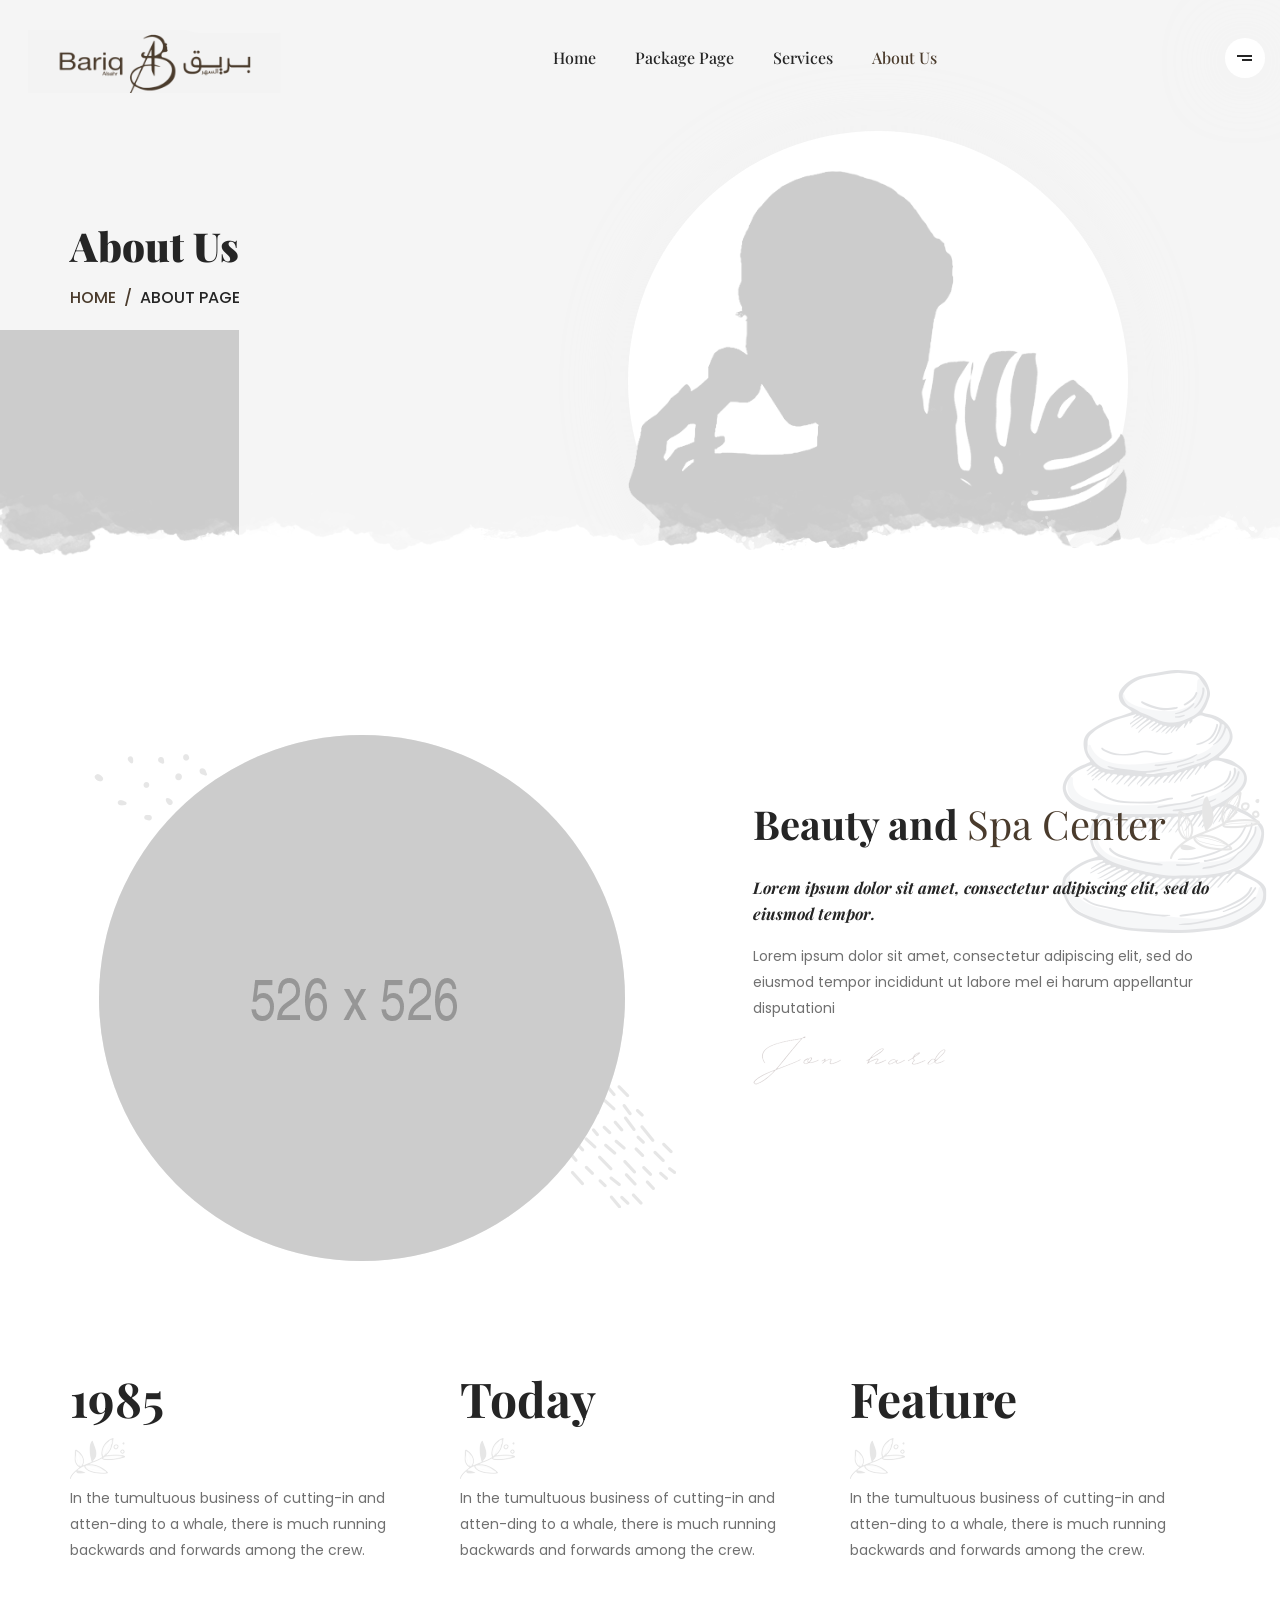
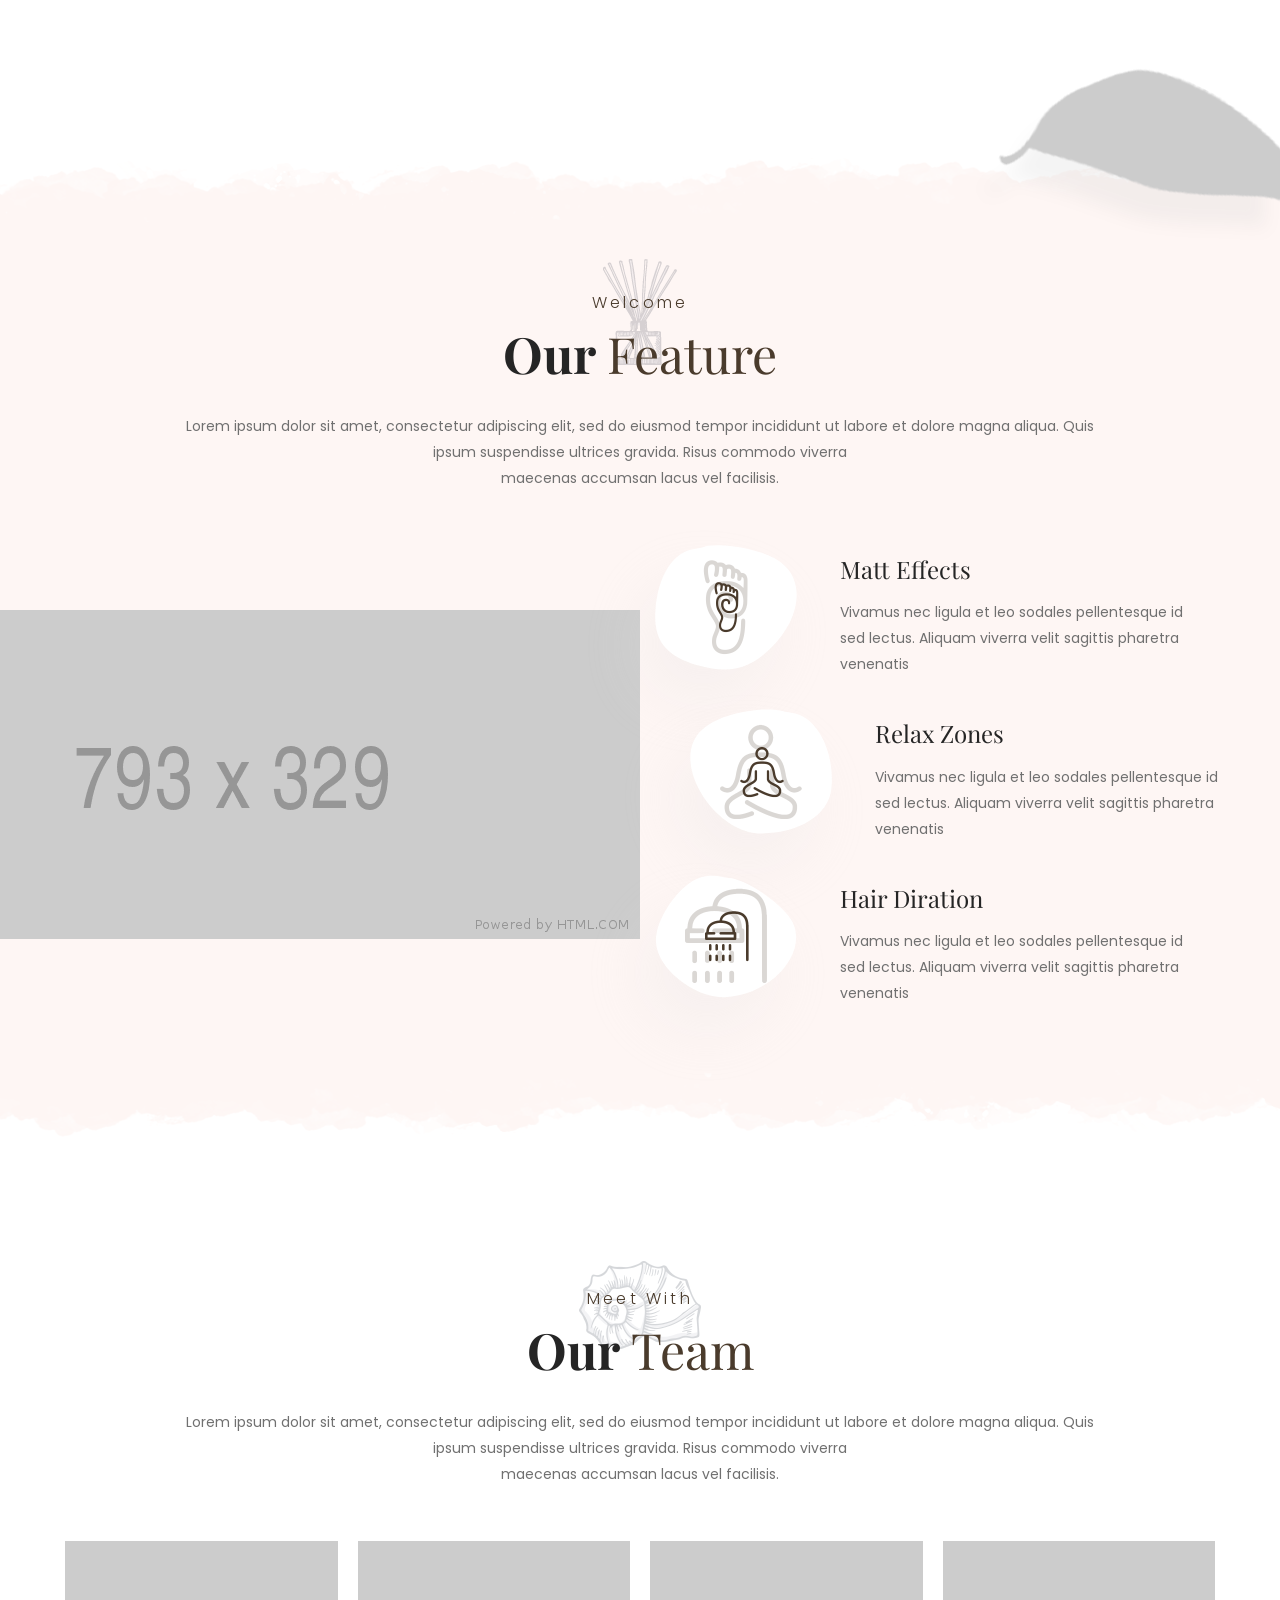
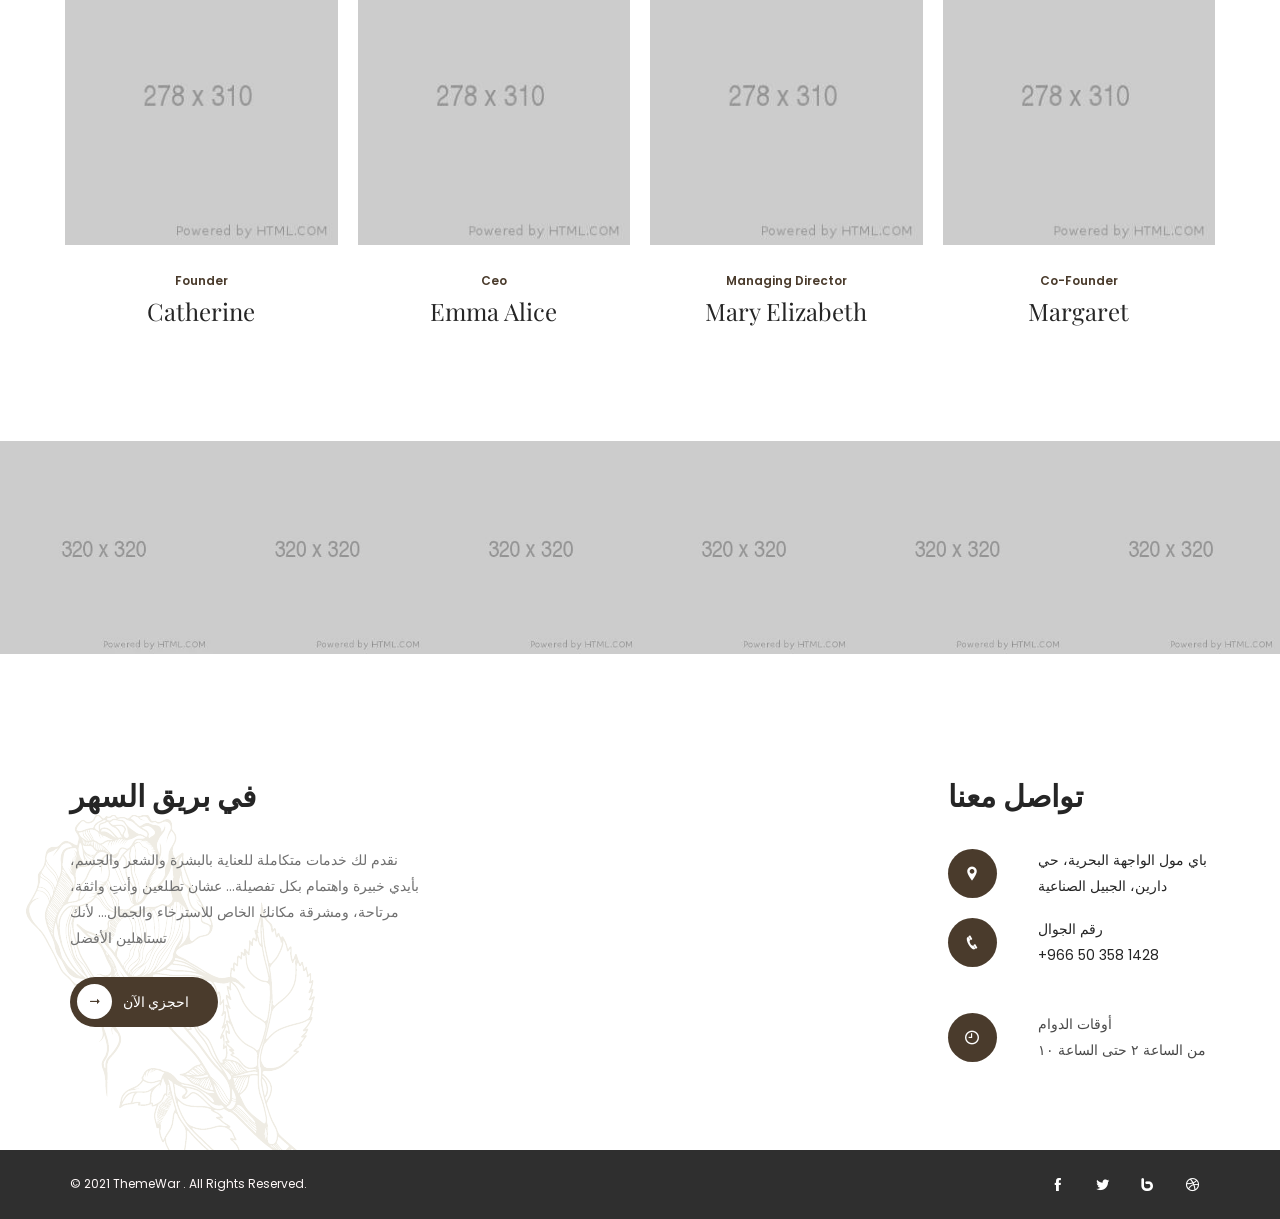
==== commit 8d33297d: "finish" ====
--- a/about.html
+++ b/about.html
@@ -90,36 +90,40 @@
     <section class="popup_sidebar_sec">
         <div class="popup_sidebar_overlay"></div>
         <div class="widget_area">
-            <a href="javascript:void(0);" class="widget_closer"><i class="icofont-close-line"></i></a>
+            <a class="widget_closer"><i class="icofont-close-line"></i></a>
             <div class="center_align">
                 <div class="about_widget_area">
                     <div class="wd_logo">
                         <a href="index.html"><img src="images/logo.png" alt="makeover" /></a>
                     </div>
                     <p>
-                        We take a bottom-line approach to each project. Our clients consistently see increased traffic,
-                        enhanced brand loyalty and new leads thanks to our work.
+                        نقدم لك خدمات متكاملة للعناية بالبشرة والشعر والجسم، بأيدي خبيرة واهتمام بكل تفصيلة… عشان تطلعين
+                        وأنتِ واثقة، مرتاحة، ومشرقة مكانك الخاص للاسترخاء والجمال… لأنك تستاهلين الأفضل
+
+
                     </p>
                     <div class="icon_box_04">
                         <i class="noun-noun_call_1624888"></i>
-                        <h4>Call Us</h4>
-                        <p>1.800.321.9876</p>
-                    </div>
-                    <div class="icon_box_04">
-                        <i class="noun-noun_Email_485891"></i>
-                        <h4>Write us</h4>
-                        <p>hello@makeover.com</p>
-                    </div>
+                        <h4>رقم الجوال</h4>
+                        <a href="tel:+966503581428" target="_blank">+966 50 358 1428</a>
+                    </div>
+
                     <div class="icon_box_04">
                         <i class="noun-noun_Address_1271842"></i>
-                        <h4>Address</h4>
-                        <p>70 Greenview Ave. Temple Hills,<br> MD 20748, USA</p>
+                        <h4>العنوان</h4>
+                        <a href="https://maps.app.goo.gl/nERRKTx2Q6fu2wCP9?g_st=ic" target="_blank">باي مول الواجهة
+                            البحرية، حي دارين،
+                            الجبيل الصناعية</a>
                     </div>
                     <div class="social_item">
-                        <a href="https://www.facebook.com/"><i class="icofont-facebook"></i></a>
-                        <a href="https://twitter.com/"><i class="icofont-twitter"></i></a>
-                        <a href="https://bebo.com/"><i class="icofont-bebo"></i></a>
-                        <a href="https://dribbble.com/"><i class="icofont-dribbble"></i></a>
+                        <a target="_blank" href="https://snapchat.com/t/8mRpmo4Y"><i class="icofont-snapchat"></i></a>
+                        <a target="_blank"
+                            href="https://www.instagram.com/bariq_salon?igsh=MWFzeThjYWhhYWpjbQ%3D%3D&utm_source=qr"><i
+                                class="icofont-instagram"></i></a>
+                        <a target="_blank" rel="noopener noreferrer"
+                            href="https://www.tiktok.com/@bariqalsahr?_r=1&_t=ZS-95Z86DDmc5K">
+                            <i class="fab fa-tiktok"></i>
+                        </a> <a target="_blank" href="https://wa.me/966534028043"><i class="icofont-whatsapp"></i></a>
                     </div>
                 </div>
             </div>
@@ -410,64 +414,49 @@
     <!-- End:: Instagram Section -->
 
     <!-- Begin:: Footer Section -->
-    <footer class="footer_01 fm_dark">
+    <footer class="footer_01">
         <div class="layer_img move_anim_two">
             <img src="images/bg/footer.png" alt="" />
         </div>
         <div class="container">
             <div class="row">
-                <div class="col-md-6 offset-md-3 col-lg-6 offset-lg-3 col-xl-4 offset-xl-4">
-                    <aside class="widget mailchimp">
-                        <h3 class="widget_title">Newsletter Signup</h3>
-                        <form action="#" method="post">
-                            <div class="mc4wp-form-fields">
-                                <input type="email" name="EMAIL" placeholder="Enter your email">
-                                <button type="submit"><i class="icofont-long-arrow-right"></i></button>
-                            </div>
-                        </form>
-                    </aside>
-                </div>
-            </div>
-            <div class="row">
                 <div class="col-md-4 col-lg-4 col-xl-4">
                     <aside class="widget about_widget">
-                        <h3 class="widget_title">About Us</h3>
+                        <h3 class="widget_title">في بريق السهر</h3>
                         <p>
-                            Lorem ipsum dolor sit amet, consectetur adipi-scing elit, sed do eiusmod tempor incididunt
-                            ut labore et dolore magna aliqua.
+                            نقدم لك خدمات متكاملة للعناية بالبشرة والشعر والجسم، بأيدي خبيرة واهتمام بكل تفصيلة… عشان
+                            تطلعين وأنتِ واثقة، مرتاحة، ومشرقة
+
+                            مكانك الخاص للاسترخاء والجمال… لأنك تستاهلين الأفضل
                         </p>
                         <a href="https://docs.google.com/forms/d/e/1FAIpQLSczQBeI6W8z9o5aVbgsadssCP-g5neVOt8WHA3Q_c4MfrB5NA/viewform?usp=header"
-                            class="mo_btn mob_lg"><i class="icofont-long-arrow-right"></i>Make
-                            Appointment</a>
+                            class="mo_btn mob_lg"><i class="icofont-long-arrow-right"></i>احجزي
+                            الآن</a>
                     </aside>
+                </div>
+                <div class="col-md-4 col-lg-4 col-xl-4">
+
                 </div>
                 <div class="col-md-4 col-lg-4 col-xl-3 offset-xl-1">
                     <aside class="widget">
-                        <h3 class="widget_title">Important Links</h3>
-                        <ul>
-                            <li><a
-                                    href="https://docs.google.com/forms/d/e/1FAIpQLSczQBeI6W8z9o5aVbgsadssCP-g5neVOt8WHA3Q_c4MfrB5NA/viewform?usp=header">Book
-                                    Online</a></li>
-                            <li><a href="package.html">Purchase a Gift Certificate</a></li>
-                            <li><a href="single-service.html">Spa Promotions</a></li>
-                            <li><a href="blog1.html">Blog and News</a></li>
-                        </ul>
-                    </aside>
-                </div>
-                <div class="col-md-4 col-lg-4 col-xl-3 offset-xl-1">
-                    <aside class="widget">
-                        <h3 class="widget_title">Contact Us</h3>
+                        <h3 class="widget_title">تواصل معنا</h3>
                         <div class="info_box">
                             <i class="icofont-location-pin"></i>
-                            <p>72 Main Drive,<br> Calibry, Florida 20304</p>
+                            <a href="https://maps.app.goo.gl/nERRKTx2Q6fu2wCP9?g_st=ic" target="_blank"> باي مول الواجهة
+                                البحرية، حي دارين،
+                                الجبيل الصناعية
+                            </a>
                         </div>
                         <div class="info_box">
                             <i class="icofont-phone"></i>
-                            <p>Helpline 24/7<br> +1 (700) 111 00 222</p>
-                        </div>
+                            <a href="tel:+966503581428" target="_blank"> رقم الجوال <br> +966 50 358 1428</a>
+                        </div>
+                        <br>
                         <div class="info_box">
                             <i class="icofont-clock-time"></i>
-                            <p>Mon to Friday<br> 9:00 am to 7:00 pm</p>
+                            <a style="color: rgba(0, 0, 0, 0.711);">أوقات الدوام
+                                <br> من الساعة ٢ حتى الساعة ١٠
+                            </a>
                         </div>
                     </aside>
                 </div>
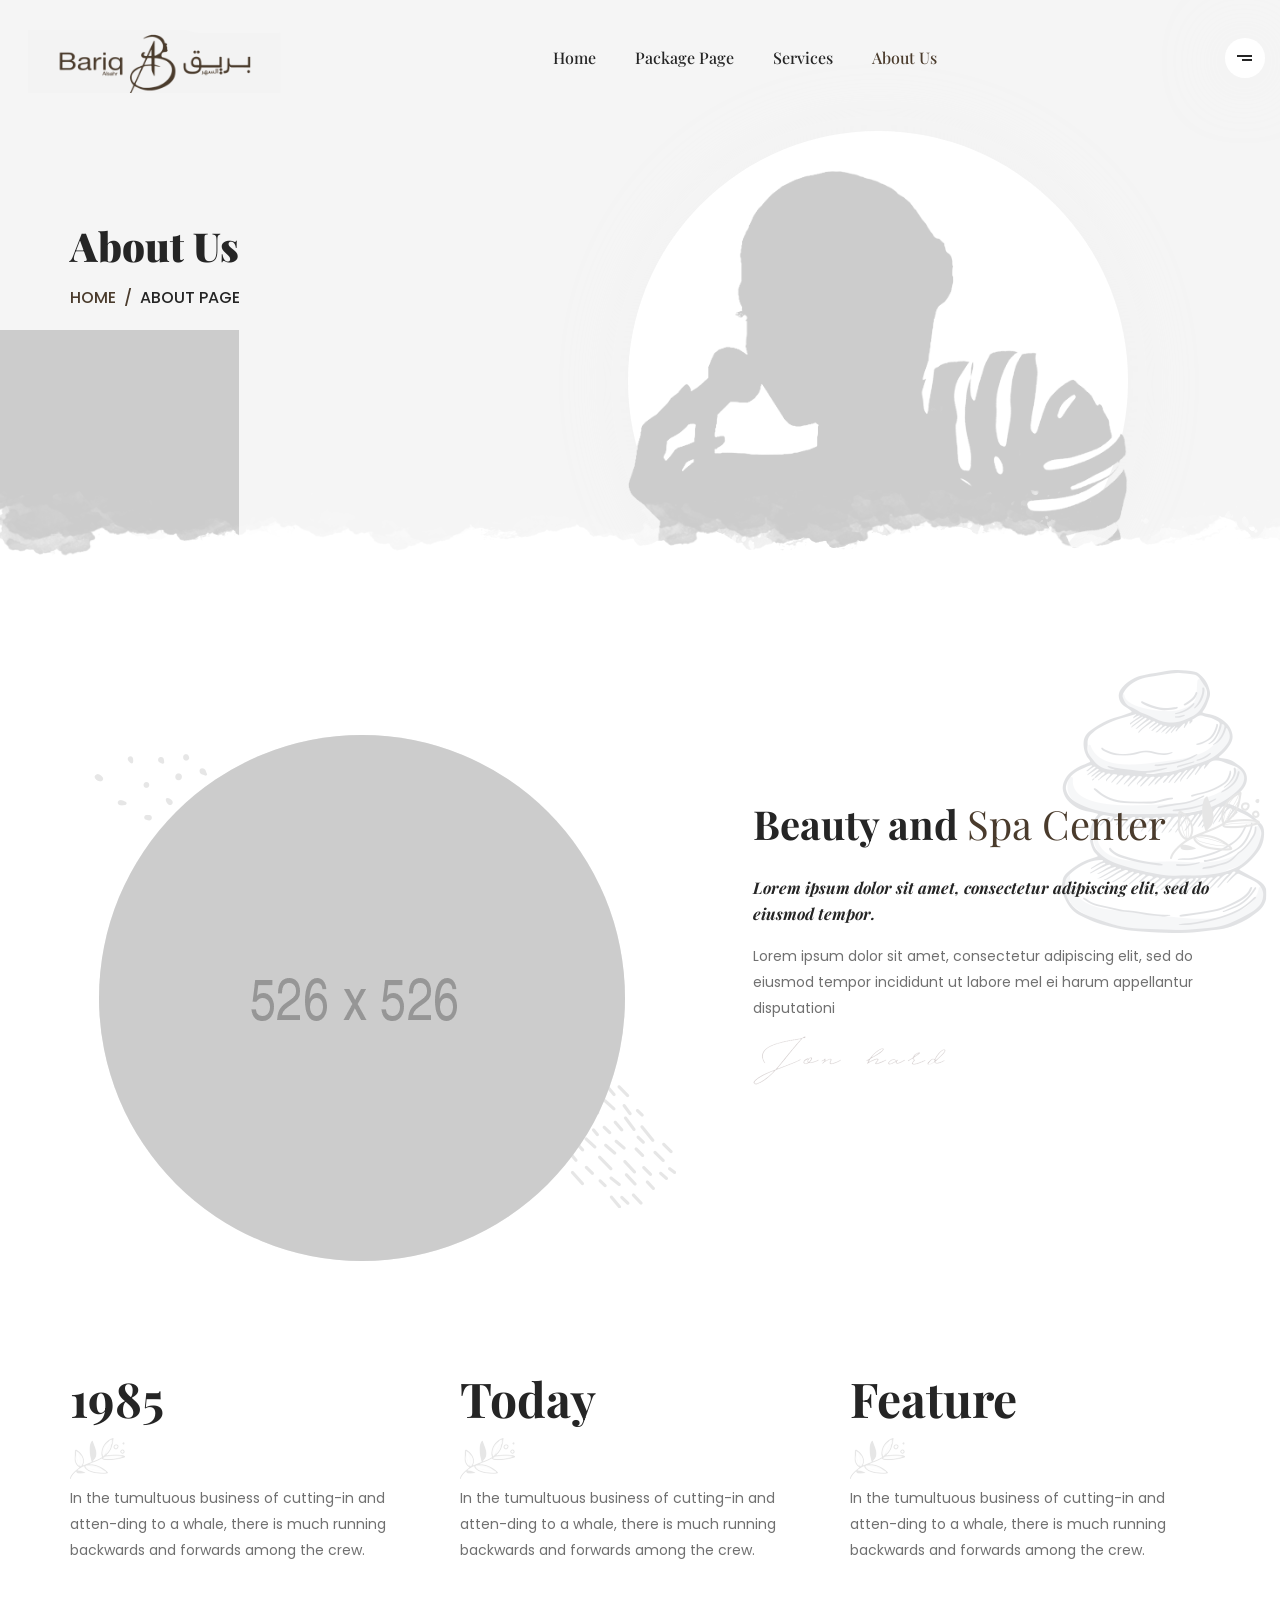
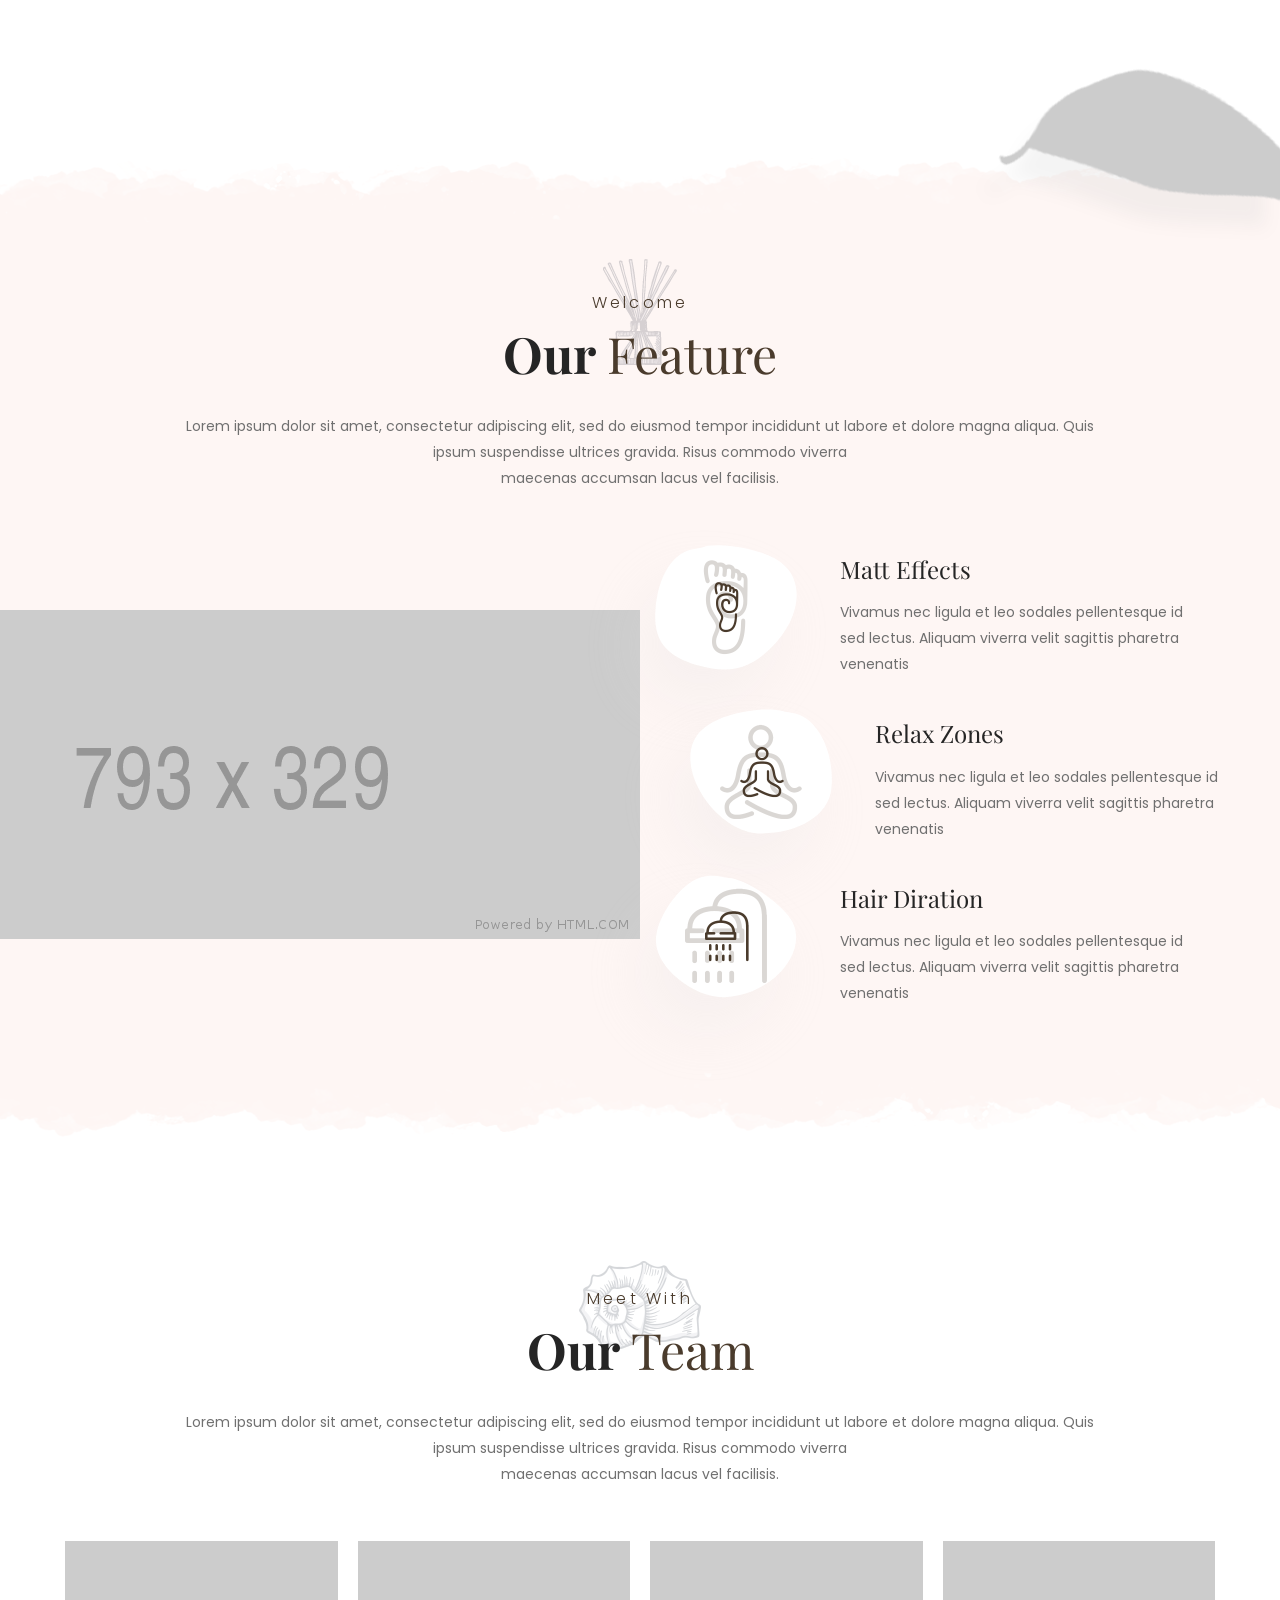
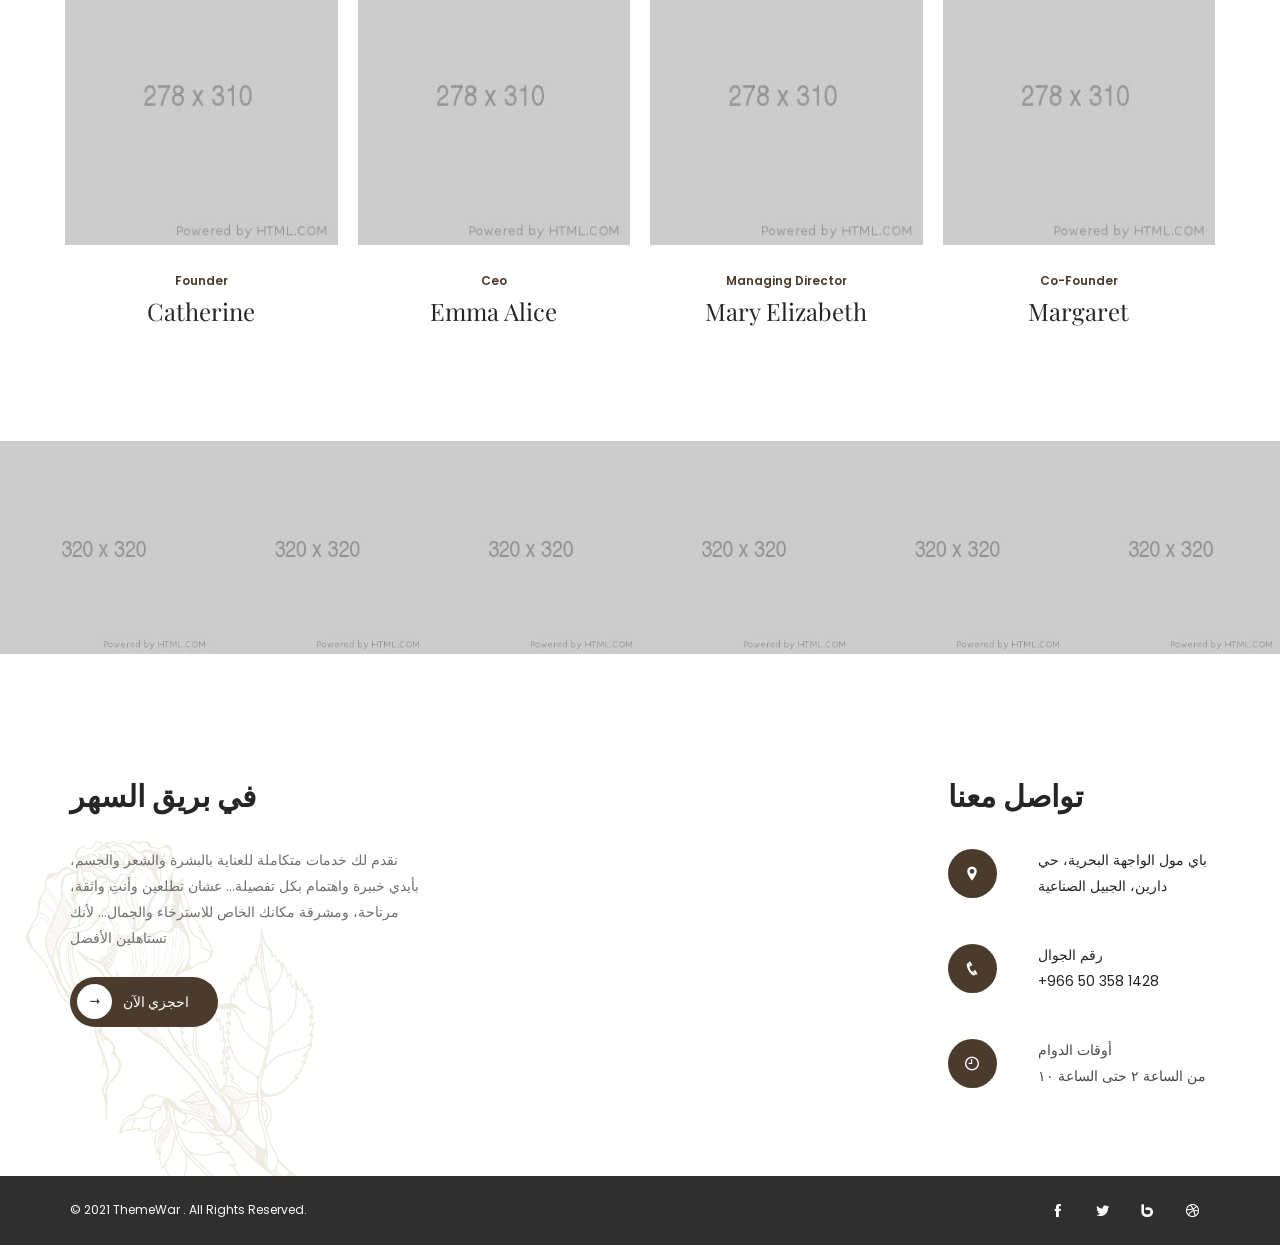
==== commit c6806551: "final" ====
--- a/about.html
+++ b/about.html
@@ -447,6 +447,7 @@
                                 الجبيل الصناعية
                             </a>
                         </div>
+                        <br>
                         <div class="info_box">
                             <i class="icofont-phone"></i>
                             <a href="tel:+966503581428" target="_blank"> رقم الجوال <br> +966 50 358 1428</a>
